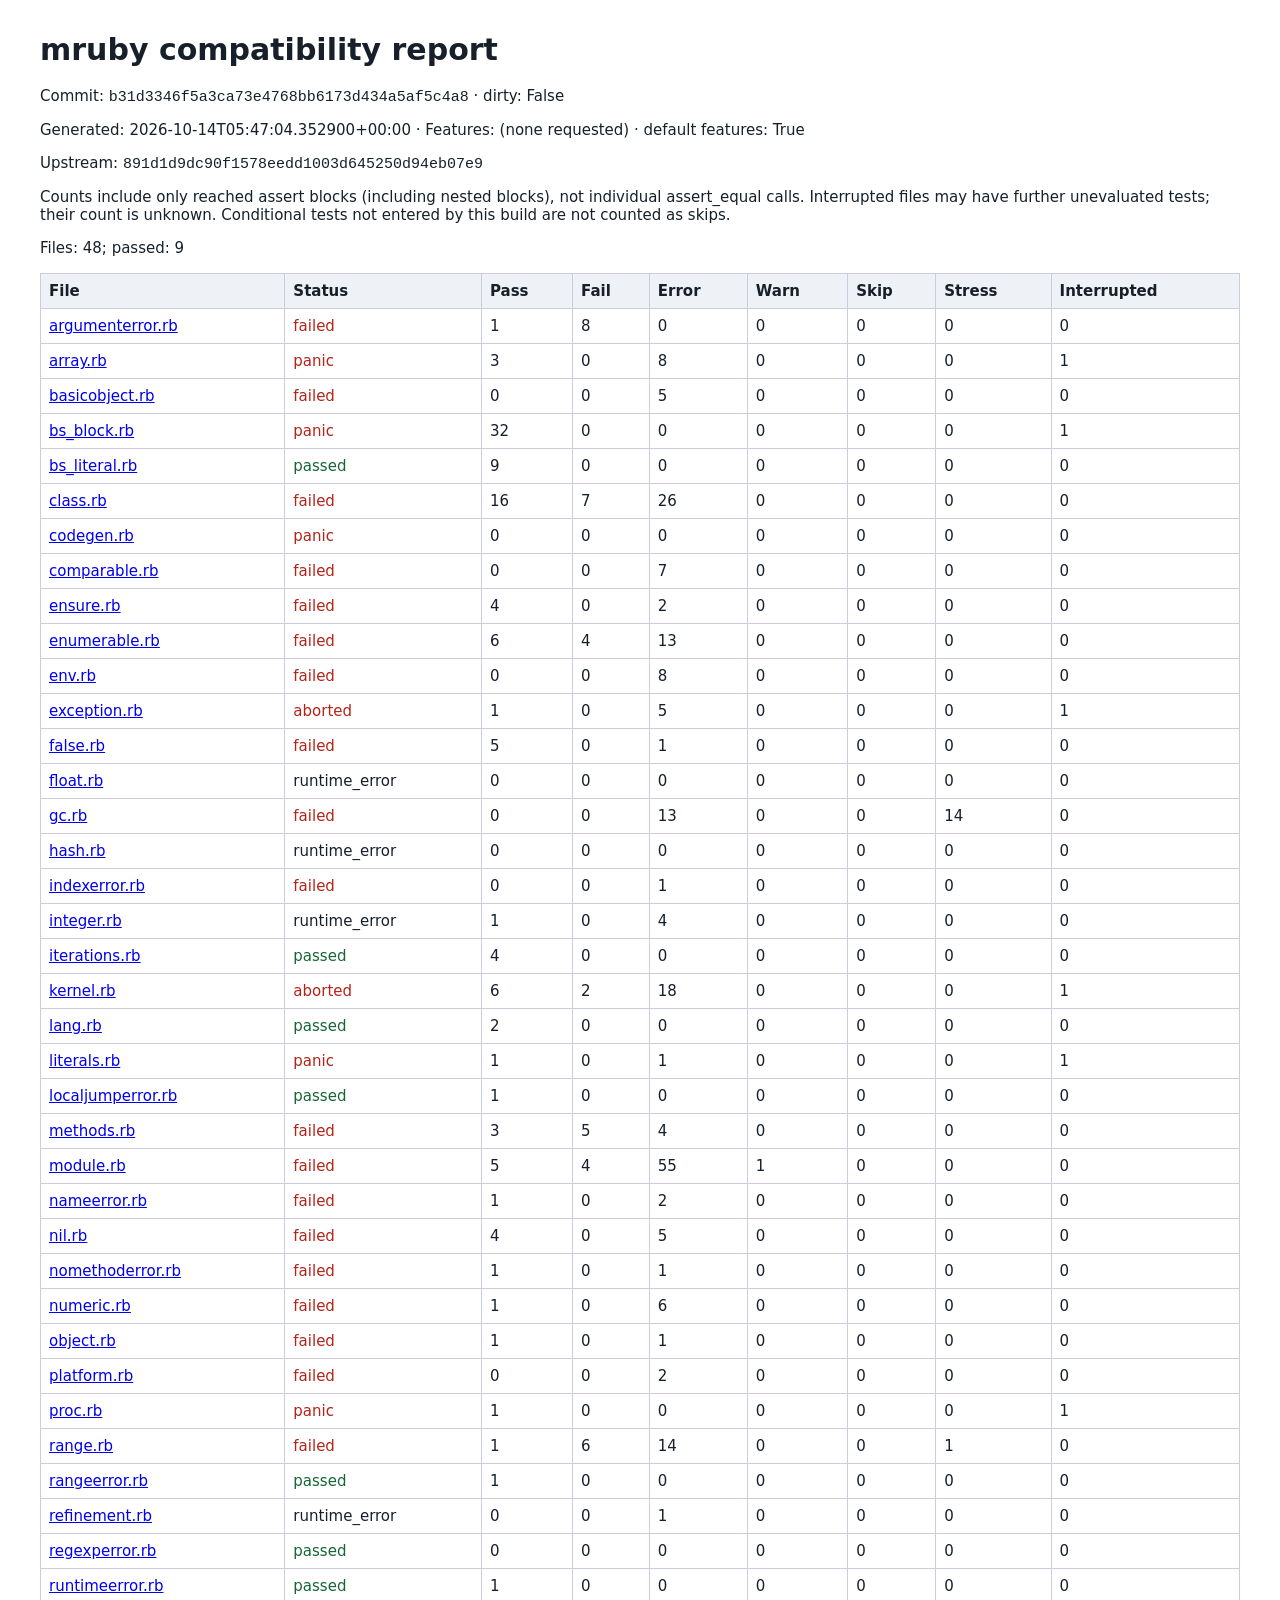
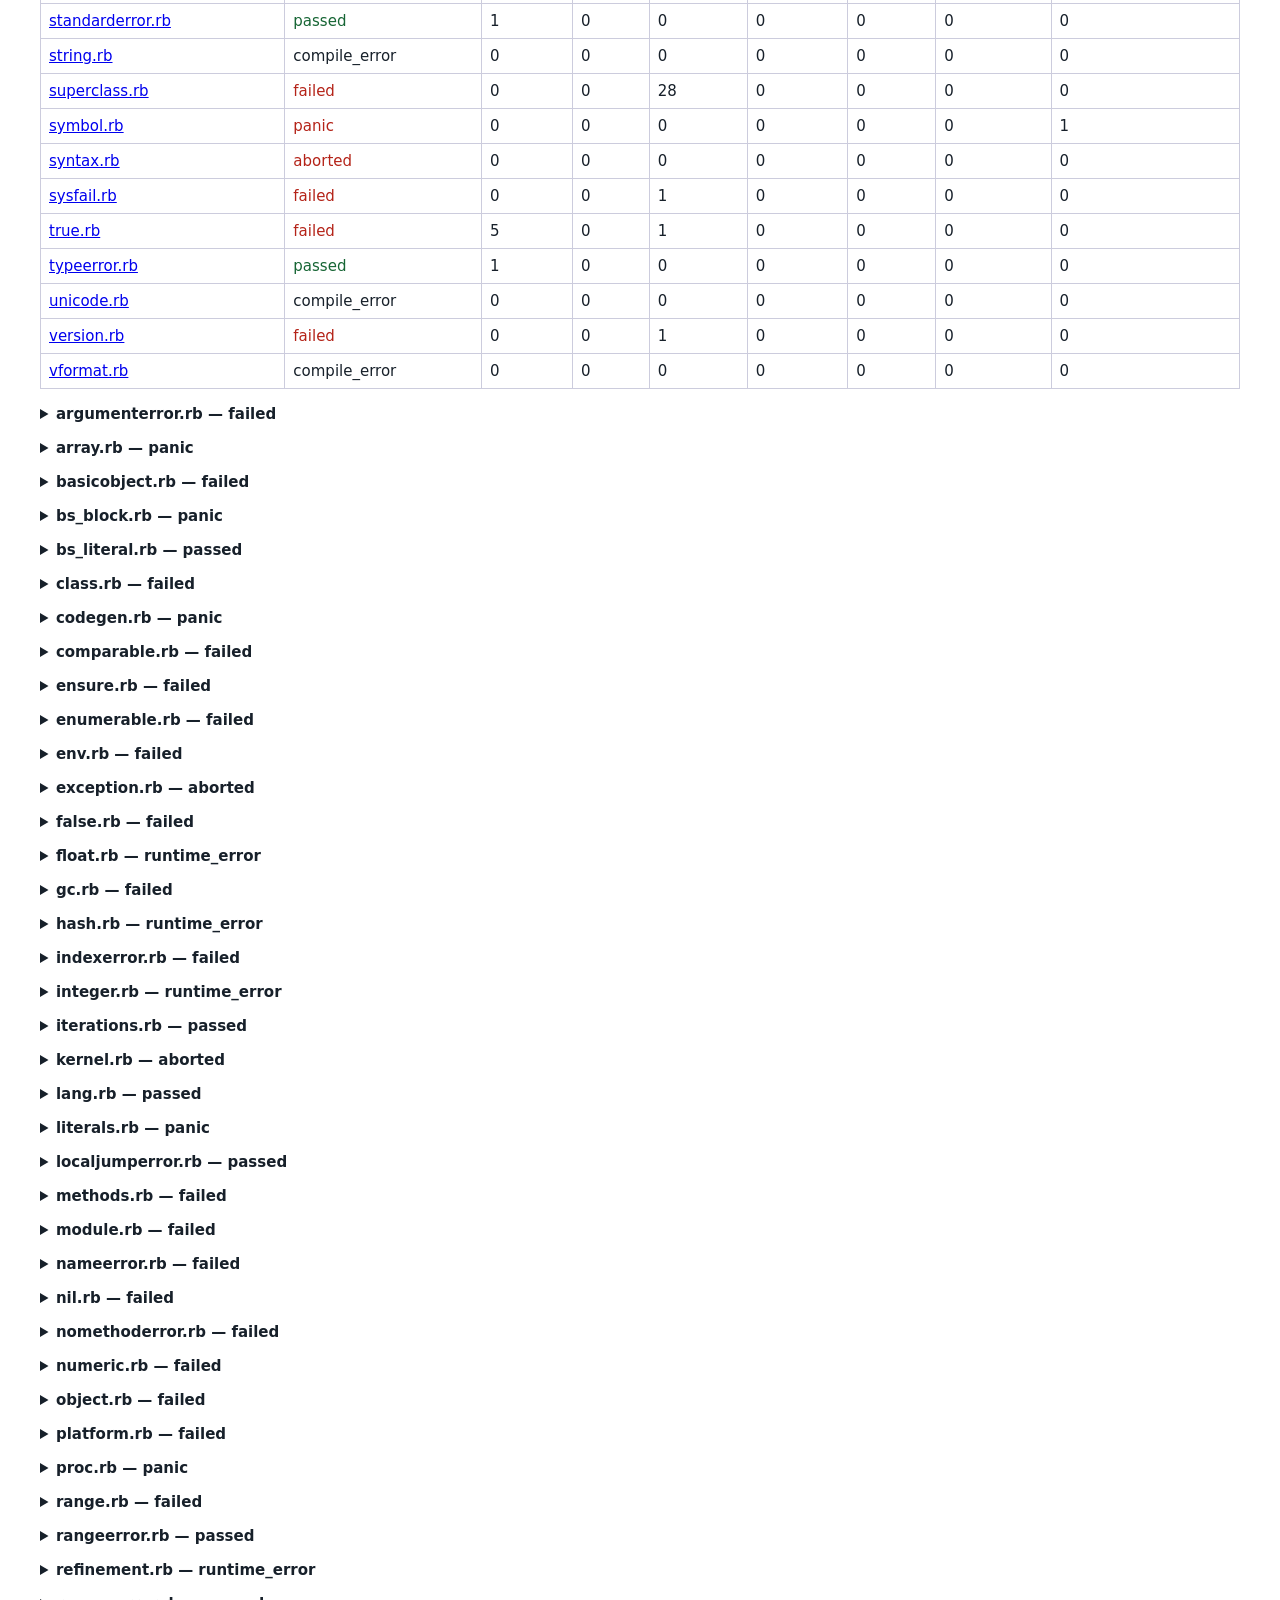
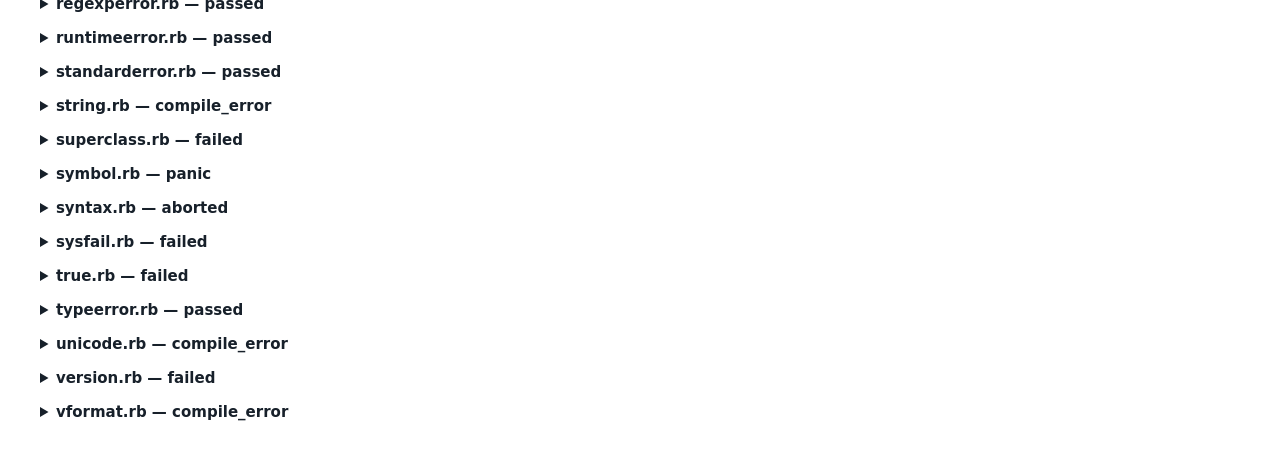
==== docs/mruby-spec/index.html @ d15d9338 "Update mruby spec report Report source: b31d3346f5a3ca73e4768bb6173d434a5af5c4a8  Co-authored-by: Co" ====
<!doctype html><html lang="en"><meta charset="utf-8">
<meta name="viewport" content="width=device-width,initial-scale=1">
<title>mruby compatibility report</title><style>
body{font:15px system-ui;margin:2rem auto;padding:0 1rem;max-width:1200px;color:#17202a}
table{border-collapse:collapse;width:100%;margin:1rem 0}th,td{padding:.5rem;border:1px solid #ccd;text-align:left;vertical-align:top}
th{background:#eef2f6}.pass,.passed{color:#166534}.fail,.failed,.error,.panic,.aborted,.timeout,.interrupted{color:#b42318}
details{margin:1rem 0}summary{cursor:pointer;font-weight:bold}.detail{white-space:pre-wrap;overflow-wrap:anywhere}
</style><body><h1>mruby compatibility report</h1>
<p>Commit: <code>b31d3346f5a3ca73e4768bb6173d434a5af5c4a8</code> · dirty: False</p>
<p>Generated: 2026-10-14T05:47:04.352900+00:00 · Features: (none requested) · default features: True</p>
<p>Upstream: <code>891d1d9dc90f1578eedd1003d645250d94eb07e9</code></p>
<p>Counts include only reached assert blocks (including nested blocks), not individual assert_equal calls. Interrupted files may have further unevaluated tests; their count is unknown. Conditional tests not entered by this build are not counted as skips.</p>
<p>Files: 48; passed: 9</p>
<table><thead><tr><th>File</th><th>Status</th><th>Pass</th><th>Fail</th><th>Error</th><th>Warn</th><th>Skip</th><th>Stress</th><th>Interrupted</th></tr></thead><tbody>
<tr><td><a href="#argumenterror">argumenterror.rb</a></td><td class="failed">failed</td><td>1</td><td>8</td><td>0</td><td>0</td><td>0</td><td>0</td><td>0</td></tr>
<tr><td><a href="#array">array.rb</a></td><td class="panic">panic</td><td>3</td><td>0</td><td>8</td><td>0</td><td>0</td><td>0</td><td>1</td></tr>
<tr><td><a href="#basicobject">basicobject.rb</a></td><td class="failed">failed</td><td>0</td><td>0</td><td>5</td><td>0</td><td>0</td><td>0</td><td>0</td></tr>
<tr><td><a href="#bs_block">bs_block.rb</a></td><td class="panic">panic</td><td>32</td><td>0</td><td>0</td><td>0</td><td>0</td><td>0</td><td>1</td></tr>
<tr><td><a href="#bs_literal">bs_literal.rb</a></td><td class="passed">passed</td><td>9</td><td>0</td><td>0</td><td>0</td><td>0</td><td>0</td><td>0</td></tr>
<tr><td><a href="#class">class.rb</a></td><td class="failed">failed</td><td>16</td><td>7</td><td>26</td><td>0</td><td>0</td><td>0</td><td>0</td></tr>
<tr><td><a href="#codegen">codegen.rb</a></td><td class="panic">panic</td><td>0</td><td>0</td><td>0</td><td>0</td><td>0</td><td>0</td><td>0</td></tr>
<tr><td><a href="#comparable">comparable.rb</a></td><td class="failed">failed</td><td>0</td><td>0</td><td>7</td><td>0</td><td>0</td><td>0</td><td>0</td></tr>
<tr><td><a href="#ensure">ensure.rb</a></td><td class="failed">failed</td><td>4</td><td>0</td><td>2</td><td>0</td><td>0</td><td>0</td><td>0</td></tr>
<tr><td><a href="#enumerable">enumerable.rb</a></td><td class="failed">failed</td><td>6</td><td>4</td><td>13</td><td>0</td><td>0</td><td>0</td><td>0</td></tr>
<tr><td><a href="#env">env.rb</a></td><td class="failed">failed</td><td>0</td><td>0</td><td>8</td><td>0</td><td>0</td><td>0</td><td>0</td></tr>
<tr><td><a href="#exception">exception.rb</a></td><td class="aborted">aborted</td><td>1</td><td>0</td><td>5</td><td>0</td><td>0</td><td>0</td><td>1</td></tr>
<tr><td><a href="#false">false.rb</a></td><td class="failed">failed</td><td>5</td><td>0</td><td>1</td><td>0</td><td>0</td><td>0</td><td>0</td></tr>
<tr><td><a href="#float">float.rb</a></td><td class="runtime_error">runtime_error</td><td>0</td><td>0</td><td>0</td><td>0</td><td>0</td><td>0</td><td>0</td></tr>
<tr><td><a href="#gc">gc.rb</a></td><td class="failed">failed</td><td>0</td><td>0</td><td>13</td><td>0</td><td>0</td><td>14</td><td>0</td></tr>
<tr><td><a href="#hash">hash.rb</a></td><td class="runtime_error">runtime_error</td><td>0</td><td>0</td><td>0</td><td>0</td><td>0</td><td>0</td><td>0</td></tr>
<tr><td><a href="#indexerror">indexerror.rb</a></td><td class="failed">failed</td><td>0</td><td>0</td><td>1</td><td>0</td><td>0</td><td>0</td><td>0</td></tr>
<tr><td><a href="#integer">integer.rb</a></td><td class="runtime_error">runtime_error</td><td>1</td><td>0</td><td>4</td><td>0</td><td>0</td><td>0</td><td>0</td></tr>
<tr><td><a href="#iterations">iterations.rb</a></td><td class="passed">passed</td><td>4</td><td>0</td><td>0</td><td>0</td><td>0</td><td>0</td><td>0</td></tr>
<tr><td><a href="#kernel">kernel.rb</a></td><td class="aborted">aborted</td><td>6</td><td>2</td><td>18</td><td>0</td><td>0</td><td>0</td><td>1</td></tr>
<tr><td><a href="#lang">lang.rb</a></td><td class="passed">passed</td><td>2</td><td>0</td><td>0</td><td>0</td><td>0</td><td>0</td><td>0</td></tr>
<tr><td><a href="#literals">literals.rb</a></td><td class="panic">panic</td><td>1</td><td>0</td><td>1</td><td>0</td><td>0</td><td>0</td><td>1</td></tr>
<tr><td><a href="#localjumperror">localjumperror.rb</a></td><td class="passed">passed</td><td>1</td><td>0</td><td>0</td><td>0</td><td>0</td><td>0</td><td>0</td></tr>
<tr><td><a href="#methods">methods.rb</a></td><td class="failed">failed</td><td>3</td><td>5</td><td>4</td><td>0</td><td>0</td><td>0</td><td>0</td></tr>
<tr><td><a href="#module">module.rb</a></td><td class="failed">failed</td><td>5</td><td>4</td><td>55</td><td>1</td><td>0</td><td>0</td><td>0</td></tr>
<tr><td><a href="#nameerror">nameerror.rb</a></td><td class="failed">failed</td><td>1</td><td>0</td><td>2</td><td>0</td><td>0</td><td>0</td><td>0</td></tr>
<tr><td><a href="#nil">nil.rb</a></td><td class="failed">failed</td><td>4</td><td>0</td><td>5</td><td>0</td><td>0</td><td>0</td><td>0</td></tr>
<tr><td><a href="#nomethoderror">nomethoderror.rb</a></td><td class="failed">failed</td><td>1</td><td>0</td><td>1</td><td>0</td><td>0</td><td>0</td><td>0</td></tr>
<tr><td><a href="#numeric">numeric.rb</a></td><td class="failed">failed</td><td>1</td><td>0</td><td>6</td><td>0</td><td>0</td><td>0</td><td>0</td></tr>
<tr><td><a href="#object">object.rb</a></td><td class="failed">failed</td><td>1</td><td>0</td><td>1</td><td>0</td><td>0</td><td>0</td><td>0</td></tr>
<tr><td><a href="#platform">platform.rb</a></td><td class="failed">failed</td><td>0</td><td>0</td><td>2</td><td>0</td><td>0</td><td>0</td><td>0</td></tr>
<tr><td><a href="#proc">proc.rb</a></td><td class="panic">panic</td><td>1</td><td>0</td><td>0</td><td>0</td><td>0</td><td>0</td><td>1</td></tr>
<tr><td><a href="#range">range.rb</a></td><td class="failed">failed</td><td>1</td><td>6</td><td>14</td><td>0</td><td>0</td><td>1</td><td>0</td></tr>
<tr><td><a href="#rangeerror">rangeerror.rb</a></td><td class="passed">passed</td><td>1</td><td>0</td><td>0</td><td>0</td><td>0</td><td>0</td><td>0</td></tr>
<tr><td><a href="#refinement">refinement.rb</a></td><td class="runtime_error">runtime_error</td><td>0</td><td>0</td><td>1</td><td>0</td><td>0</td><td>0</td><td>0</td></tr>
<tr><td><a href="#regexperror">regexperror.rb</a></td><td class="passed">passed</td><td>0</td><td>0</td><td>0</td><td>0</td><td>0</td><td>0</td><td>0</td></tr>
<tr><td><a href="#runtimeerror">runtimeerror.rb</a></td><td class="passed">passed</td><td>1</td><td>0</td><td>0</td><td>0</td><td>0</td><td>0</td><td>0</td></tr>
<tr><td><a href="#standarderror">standarderror.rb</a></td><td class="passed">passed</td><td>1</td><td>0</td><td>0</td><td>0</td><td>0</td><td>0</td><td>0</td></tr>
<tr><td><a href="#string">string.rb</a></td><td class="compile_error">compile_error</td><td>0</td><td>0</td><td>0</td><td>0</td><td>0</td><td>0</td><td>0</td></tr>
<tr><td><a href="#superclass">superclass.rb</a></td><td class="failed">failed</td><td>0</td><td>0</td><td>28</td><td>0</td><td>0</td><td>0</td><td>0</td></tr>
<tr><td><a href="#symbol">symbol.rb</a></td><td class="panic">panic</td><td>0</td><td>0</td><td>0</td><td>0</td><td>0</td><td>0</td><td>1</td></tr>
<tr><td><a href="#syntax">syntax.rb</a></td><td class="aborted">aborted</td><td>0</td><td>0</td><td>0</td><td>0</td><td>0</td><td>0</td><td>0</td></tr>
<tr><td><a href="#sysfail">sysfail.rb</a></td><td class="failed">failed</td><td>0</td><td>0</td><td>1</td><td>0</td><td>0</td><td>0</td><td>0</td></tr>
<tr><td><a href="#true">true.rb</a></td><td class="failed">failed</td><td>5</td><td>0</td><td>1</td><td>0</td><td>0</td><td>0</td><td>0</td></tr>
<tr><td><a href="#typeerror">typeerror.rb</a></td><td class="passed">passed</td><td>1</td><td>0</td><td>0</td><td>0</td><td>0</td><td>0</td><td>0</td></tr>
<tr><td><a href="#unicode">unicode.rb</a></td><td class="compile_error">compile_error</td><td>0</td><td>0</td><td>0</td><td>0</td><td>0</td><td>0</td><td>0</td></tr>
<tr><td><a href="#version">version.rb</a></td><td class="failed">failed</td><td>0</td><td>0</td><td>1</td><td>0</td><td>0</td><td>0</td><td>0</td></tr>
<tr><td><a href="#vformat">vformat.rb</a></td><td class="compile_error">compile_error</td><td>0</td><td>0</td><td>0</td><td>0</td><td>0</td><td>0</td><td>0</td></tr>
</tbody></table>
<details id="argumenterror"><summary>argumenterror.rb — failed</summary>
<p>Elapsed: 0.01s · <a href="https://github.com/mrubyedge/mrubyedge/blob/b31d3346f5a3ca73e4768bb6173d434a5af5c4a8/mrubyedge/tests/mruby_spec/upstream/t/argumenterror.rb">source</a> · <a href="logs/argumenterror.rb.log">log</a> · <a href="logs/argumenterror.rb.jsonl">events</a></p>
<table><thead><tr><th>ID</th><th>Parent</th><th>Assert</th><th>Result</th><th>Details</th></tr></thead><tbody>
<tr><td>1</td><td></td><td>ArgumentError</td><td class="pass">pass</td><td class="detail"></td></tr>
<tr><td>2</td><td></td><td>&#x27;wrong number of arguments&#x27; from mrb_get_args</td><td class="fail">fail</td><td class="detail"></td></tr>
<tr><td>3</td><td>2</td><td>wrong number of arguments</td><td class="fail">fail</td><td class="detail">assertion failed</td></tr>
<tr><td>4</td><td>2</td><td>wrong number of arguments</td><td class="fail">fail</td><td class="detail">assertion failed</td></tr>
<tr><td>5</td><td>2</td><td>wrong number of arguments</td><td class="fail">fail</td><td class="detail">assertion failed</td></tr>
<tr><td>6</td><td>2</td><td>wrong number of arguments</td><td class="fail">fail</td><td class="detail">assertion failed</td></tr>
<tr><td>7</td><td>2</td><td>wrong number of arguments</td><td class="fail">fail</td><td class="detail">assertion failed</td></tr>
<tr><td>8</td><td>2</td><td>wrong number of arguments</td><td class="fail">fail</td><td class="detail">assertion failed</td></tr>
<tr><td>9</td><td></td><td>Call to MRB_ARGS_NONE method</td><td class="fail">fail</td><td class="detail">expected exception, but nothing was raised
expected exception, but nothing was raised</td></tr>
</tbody></table></details>
<details id="array"><summary>array.rb — panic</summary>
<p>Elapsed: 0.02s · <a href="https://github.com/mrubyedge/mrubyedge/blob/b31d3346f5a3ca73e4768bb6173d434a5af5c4a8/mrubyedge/tests/mruby_spec/upstream/t/array.rb">source</a> · <a href="logs/array.rb.log">log</a> · <a href="logs/array.rb.jsonl">events</a></p>
<p><strong>Execution stopped before completion. Remaining tests are unevaluated.</strong></p>
<table><thead><tr><th>ID</th><th>Parent</th><th>Assert</th><th>Result</th><th>Details</th></tr></thead><tbody>
<tr><td>1</td><td></td><td>Array</td><td class="pass">pass</td><td class="detail"></td></tr>
<tr><td>2</td><td></td><td>Array included modules</td><td class="error">error</td><td class="detail">Method not found: undefined method `include?` for Class</td></tr>
<tr><td>3</td><td></td><td>Array.[]</td><td class="error">error</td><td class="detail">Method not found: undefined method `[]` for Class</td></tr>
<tr><td>4</td><td></td><td>SubArray.[]</td><td class="error">error</td><td class="detail">Method not found: undefined method `[]` for Class</td></tr>
<tr><td>5</td><td></td><td>Array#+</td><td class="pass">pass</td><td class="detail"></td></tr>
<tr><td>6</td><td></td><td>Array#*</td><td class="error">error</td><td class="detail">assertion failed
Method not found: undefined method `*` for Array</td></tr>
<tr><td>7</td><td></td><td>Array#&lt;&lt;</td><td class="pass">pass</td><td class="detail"></td></tr>
<tr><td>8</td><td></td><td>Array#[]</td><td class="error">error</td><td class="detail">expected exception, but nothing was raised
expected [&quot;b&quot;, &quot;c&quot;], actual &quot;b&quot;
Type mismatch</td></tr>
<tr><td>9</td><td></td><td>Array#[] with a Float index that stands for no Integer</td><td class="error">error</td><td class="detail">Method not found: undefined method `const_defined?` for Class</td></tr>
<tr><td>10</td><td></td><td>Array#[] redefined on Array itself reaches the redefinition</td><td class="error">error</td><td class="detail">Method not found: undefined method `class_eval` for Class</td></tr>
<tr><td>11</td><td></td><td>Array#[]= redefined on Array itself reaches the redefinition</td><td class="error">error</td><td class="detail">Method not found: undefined method `class_eval` for Class</td></tr>
<tr><td>12</td><td></td><td>Array#[]=</td><td class="interrupted">interrupted</td><td class="detail"></td></tr>
</tbody></table></details>
<details id="basicobject"><summary>basicobject.rb — failed</summary>
<p>Elapsed: 0.01s · <a href="https://github.com/mrubyedge/mrubyedge/blob/b31d3346f5a3ca73e4768bb6173d434a5af5c4a8/mrubyedge/tests/mruby_spec/upstream/t/basicobject.rb">source</a> · <a href="logs/basicobject.rb.log">log</a> · <a href="logs/basicobject.rb.jsonl">events</a></p>
<table><thead><tr><th>ID</th><th>Parent</th><th>Assert</th><th>Result</th><th>Details</th></tr></thead><tbody>
<tr><td>1</td><td></td><td>BasicObject</td><td class="error">error</td><td class="detail">Cannot found name: BasicObject</td></tr>
<tr><td>2</td><td></td><td>BasicObject superclass</td><td class="error">error</td><td class="detail">Cannot found name: BasicObject</td></tr>
<tr><td>3</td><td></td><td>BasicObject reopened at the top level is the class Object inherits from</td><td class="error">error</td><td class="detail">Method not found: undefined method `undef_method` for Class</td></tr>
<tr><td>4</td><td></td><td>BasicObject#== defined by a class is asked about the receiver itself</td><td class="error">error</td><td class="detail">Class#new must be called from class</td></tr>
<tr><td>5</td><td></td><td>BasicObject#== defined on NilClass, TrueClass or FalseClass</td><td class="error">error</td><td class="detail">Method not found: undefined method `class_eval` for Array</td></tr>
</tbody></table></details>
<details id="bs_block"><summary>bs_block.rb — panic</summary>
<p>Elapsed: 0.02s · <a href="https://github.com/mrubyedge/mrubyedge/blob/b31d3346f5a3ca73e4768bb6173d434a5af5c4a8/mrubyedge/tests/mruby_spec/upstream/t/bs_block.rb">source</a> · <a href="logs/bs_block.rb.log">log</a> · <a href="logs/bs_block.rb.jsonl">events</a></p>
<p><strong>Execution stopped before completion. Remaining tests are unevaluated.</strong></p>
<table><thead><tr><th>ID</th><th>Parent</th><th>Assert</th><th>Result</th><th>Details</th></tr></thead><tbody>
<tr><td>1</td><td></td><td>BS Block 1</td><td class="pass">pass</td><td class="detail"></td></tr>
<tr><td>2</td><td></td><td>BS Block 2</td><td class="pass">pass</td><td class="detail"></td></tr>
<tr><td>3</td><td></td><td>BS Block 3</td><td class="pass">pass</td><td class="detail"></td></tr>
<tr><td>4</td><td></td><td>BS Block 3</td><td class="pass">pass</td><td class="detail"></td></tr>
<tr><td>5</td><td></td><td>BS Block 4</td><td class="pass">pass</td><td class="detail"></td></tr>
<tr><td>6</td><td></td><td>BS Block 5</td><td class="pass">pass</td><td class="detail"></td></tr>
<tr><td>7</td><td></td><td>BS Block 6</td><td class="pass">pass</td><td class="detail"></td></tr>
<tr><td>8</td><td></td><td>BS Block 7</td><td class="pass">pass</td><td class="detail"></td></tr>
<tr><td>9</td><td></td><td>BS Block 8</td><td class="pass">pass</td><td class="detail"></td></tr>
<tr><td>10</td><td></td><td>BS Block 9</td><td class="pass">pass</td><td class="detail"></td></tr>
<tr><td>11</td><td></td><td>BS Block 10</td><td class="pass">pass</td><td class="detail"></td></tr>
<tr><td>12</td><td></td><td>BS Block 11</td><td class="pass">pass</td><td class="detail"></td></tr>
<tr><td>13</td><td></td><td>BS Block 12</td><td class="pass">pass</td><td class="detail"></td></tr>
<tr><td>14</td><td></td><td>BS Block 13</td><td class="pass">pass</td><td class="detail"></td></tr>
<tr><td>15</td><td></td><td>BS Block 14</td><td class="pass">pass</td><td class="detail"></td></tr>
<tr><td>16</td><td></td><td>BS Block 15</td><td class="pass">pass</td><td class="detail"></td></tr>
<tr><td>17</td><td></td><td>BS Block 16</td><td class="pass">pass</td><td class="detail"></td></tr>
<tr><td>18</td><td></td><td>BS Block 17</td><td class="pass">pass</td><td class="detail"></td></tr>
<tr><td>19</td><td></td><td>BS Block 18</td><td class="pass">pass</td><td class="detail"></td></tr>
<tr><td>20</td><td></td><td>BS Block 19</td><td class="pass">pass</td><td class="detail"></td></tr>
<tr><td>21</td><td></td><td>BS Block 20</td><td class="pass">pass</td><td class="detail"></td></tr>
<tr><td>22</td><td></td><td>BS Block 21</td><td class="pass">pass</td><td class="detail"></td></tr>
<tr><td>23</td><td></td><td>BS Block 22</td><td class="pass">pass</td><td class="detail"></td></tr>
<tr><td>24</td><td></td><td>BS Block 23</td><td class="pass">pass</td><td class="detail"></td></tr>
<tr><td>25</td><td></td><td>BS Block 24</td><td class="pass">pass</td><td class="detail"></td></tr>
<tr><td>26</td><td></td><td>BS Block 25</td><td class="pass">pass</td><td class="detail"></td></tr>
<tr><td>27</td><td></td><td>BS Block 26</td><td class="pass">pass</td><td class="detail"></td></tr>
<tr><td>28</td><td></td><td>BS Block 27</td><td class="pass">pass</td><td class="detail"></td></tr>
<tr><td>29</td><td></td><td>BS Block 28</td><td class="pass">pass</td><td class="detail"></td></tr>
<tr><td>30</td><td></td><td>BS Block 29</td><td class="pass">pass</td><td class="detail"></td></tr>
<tr><td>31</td><td></td><td>BS Block 30</td><td class="pass">pass</td><td class="detail"></td></tr>
<tr><td>32</td><td></td><td>BS Block [ruby-dev:31147]</td><td class="pass">pass</td><td class="detail"></td></tr>
<tr><td>33</td><td></td><td>BS Block [ruby-dev:31160]</td><td class="interrupted">interrupted</td><td class="detail"></td></tr>
</tbody></table></details>
<details id="bs_literal"><summary>bs_literal.rb — passed</summary>
<p>Elapsed: 0.01s · <a href="https://github.com/mrubyedge/mrubyedge/blob/b31d3346f5a3ca73e4768bb6173d434a5af5c4a8/mrubyedge/tests/mruby_spec/upstream/t/bs_literal.rb">source</a> · <a href="logs/bs_literal.rb.log">log</a> · <a href="logs/bs_literal.rb.jsonl">events</a></p>
<table><thead><tr><th>ID</th><th>Parent</th><th>Assert</th><th>Result</th><th>Details</th></tr></thead><tbody>
<tr><td>1</td><td></td><td>BS Literal 1</td><td class="pass">pass</td><td class="detail"></td></tr>
<tr><td>2</td><td></td><td>BS Literal 2</td><td class="pass">pass</td><td class="detail"></td></tr>
<tr><td>3</td><td></td><td>BS Literal 3</td><td class="pass">pass</td><td class="detail"></td></tr>
<tr><td>4</td><td></td><td>BS Literal 4</td><td class="pass">pass</td><td class="detail"></td></tr>
<tr><td>5</td><td></td><td>BS Literal 5</td><td class="pass">pass</td><td class="detail"></td></tr>
<tr><td>6</td><td></td><td>BS Literal 6</td><td class="pass">pass</td><td class="detail"></td></tr>
<tr><td>7</td><td></td><td>BS Literal 7</td><td class="pass">pass</td><td class="detail"></td></tr>
<tr><td>8</td><td></td><td>BS Literal 8</td><td class="pass">pass</td><td class="detail"></td></tr>
<tr><td>9</td><td></td><td>BS Literal 9</td><td class="pass">pass</td><td class="detail"></td></tr>
</tbody></table></details>
<details id="class"><summary>class.rb — failed</summary>
<p>Elapsed: 0.02s · <a href="https://github.com/mrubyedge/mrubyedge/blob/b31d3346f5a3ca73e4768bb6173d434a5af5c4a8/mrubyedge/tests/mruby_spec/upstream/t/class.rb">source</a> · <a href="logs/class.rb.log">log</a> · <a href="logs/class.rb.jsonl">events</a></p>
<table><thead><tr><th>ID</th><th>Parent</th><th>Assert</th><th>Result</th><th>Details</th></tr></thead><tbody>
<tr><td>1</td><td></td><td>Class</td><td class="pass">pass</td><td class="detail"></td></tr>
<tr><td>2</td><td></td><td>Class#initialize</td><td class="error">error</td><td class="detail">Class#new must be called from class</td></tr>
<tr><td>3</td><td></td><td>Class#initialize_copy</td><td class="error">error</td><td class="detail">Method not found: undefined method `dup` for TestClass</td></tr>
<tr><td>4</td><td></td><td>Class#new</td><td class="error">error</td><td class="detail">Singleton should raise TypeError expected exception, but nothing was raised
Method not found: undefined method `!` for FalseClass</td></tr>
<tr><td>5</td><td></td><td>Class#superclass</td><td class="error">error</td><td class="detail">Method not found: undefined method `superclass` for Class</td></tr>
<tr><td>6</td><td></td><td>Class 1</td><td class="pass">pass</td><td class="detail"></td></tr>
<tr><td>7</td><td></td><td>Class 2</td><td class="pass">pass</td><td class="detail"></td></tr>
<tr><td>8</td><td></td><td>Class 3</td><td class="pass">pass</td><td class="detail"></td></tr>
<tr><td>9</td><td></td><td>Class 4</td><td class="pass">pass</td><td class="detail"></td></tr>
<tr><td>10</td><td></td><td>Class 5</td><td class="pass">pass</td><td class="detail"></td></tr>
<tr><td>11</td><td></td><td>Class 6</td><td class="pass">pass</td><td class="detail"></td></tr>
<tr><td>12</td><td></td><td>Class 7</td><td class="fail">fail</td><td class="detail">expected exception, but nothing was raised</td></tr>
<tr><td>13</td><td></td><td>Class 8</td><td class="fail">fail</td><td class="detail">expected exception, but nothing was raised</td></tr>
<tr><td>14</td><td></td><td>Class 9</td><td class="fail">fail</td><td class="detail">expected exception, but nothing was raised</td></tr>
<tr><td>15</td><td></td><td>Class Module 1</td><td class="pass">pass</td><td class="detail"></td></tr>
<tr><td>16</td><td></td><td>Class Module 2</td><td class="pass">pass</td><td class="detail"></td></tr>
<tr><td>17</td><td></td><td>Class Nested 1</td><td class="error">error</td><td class="detail">Cannot found name: B</td></tr>
<tr><td>18</td><td></td><td>Class Nested 2</td><td class="error">error</td><td class="detail">Cannot found name: B</td></tr>
<tr><td>19</td><td></td><td>Class Nested 3</td><td class="error">error</td><td class="detail">Cannot found name: B</td></tr>
<tr><td>20</td><td></td><td>Class Nested 4</td><td class="error">error</td><td class="detail">Cannot found name: B</td></tr>
<tr><td>21</td><td></td><td>Class Nested 5</td><td class="error">error</td><td class="detail">Cannot found name: B</td></tr>
<tr><td>22</td><td></td><td>Class Nested 6</td><td class="error">error</td><td class="detail">Cannot found name: B</td></tr>
<tr><td>23</td><td></td><td>Class Nested 7</td><td class="error">error</td><td class="detail">Cannot found name: B</td></tr>
<tr><td>24</td><td></td><td>Class Nested 8</td><td class="error">error</td><td class="detail">Cannot found name: B</td></tr>
<tr><td>25</td><td></td><td>Class Colon 1</td><td class="pass">pass</td><td class="detail"></td></tr>
<tr><td>26</td><td></td><td>Class Colon 2</td><td class="pass">pass</td><td class="detail"></td></tr>
<tr><td>27</td><td></td><td>Class Colon 3</td><td class="pass">pass</td><td class="detail"></td></tr>
<tr><td>28</td><td></td><td>Class Dup 1</td><td class="error">error</td><td class="detail">Method not found: undefined method `dup` for Class</td></tr>
<tr><td>29</td><td></td><td>Class Dup 2</td><td class="error">error</td><td class="detail">Method not found: undefined method `dup` for Module</td></tr>
<tr><td>30</td><td></td><td>Class.new</td><td class="error">error</td><td class="detail">Module#inspect must be called from module or class</td></tr>
<tr><td>31</td><td></td><td>class to return the last value</td><td class="pass">pass</td><td class="detail"></td></tr>
<tr><td>32</td><td></td><td>class to return nil if body is empty</td><td class="pass">pass</td><td class="detail"></td></tr>
<tr><td>33</td><td></td><td>raise when superclass is not a class</td><td class="fail">fail</td><td class="detail">should raise TypeError expected exception, but nothing was raised
should raise TypeError expected exception, but nothing was raised
should raise TypeError expected exception, but nothing was raised</td></tr>
<tr><td>34</td><td></td><td>Class#inherited</td><td class="fail">fail</td><td class="detail">expected Bar, actual nil
expected Baz, actual nil</td></tr>
<tr><td>35</td><td></td><td>singleton tests</td><td class="error">error</td><td class="detail">Method not found: undefined method `const_defined?` for Class</td></tr>
<tr><td>36</td><td></td><td>clone Class</td><td class="error">error</td><td class="detail">Method not found: undefined method `clone` for Class</td></tr>
<tr><td>37</td><td></td><td>class definition in singleton class</td><td class="pass">pass</td><td class="detail"></td></tr>
<tr><td>38</td><td></td><td>class variable and class &lt;&lt; self style class method</td><td class="pass">pass</td><td class="detail"></td></tr>
<tr><td>39</td><td></td><td>class variable definition in singleton_class</td><td class="error">error</td><td class="detail">Cannot found name: uninitialized class variable @@class_variable</td></tr>
<tr><td>40</td><td></td><td>class variable in module and class &lt;&lt; self style class method</td><td class="error">error</td><td class="detail">Type mismatch</td></tr>
<tr><td>41</td><td></td><td>child class/module defined in singleton class get parent constant</td><td class="error">error</td><td class="detail">Cannot found name: EXPECT</td></tr>
<tr><td>42</td><td></td><td>overriding class variable with a module (#3235)</td><td class="fail">fail</td><td class="detail">expected 1, actual 2</td></tr>
<tr><td>43</td><td></td><td>class variable for frozen class/module</td><td class="error">error</td><td class="detail">Method not found: undefined method `freeze` for Module</td></tr>
<tr><td>44</td><td></td><td>class with non-class/module outer raises TypeError</td><td class="fail">fail</td><td class="detail">expected exception, but nothing was raised
expected exception, but nothing was raised</td></tr>
<tr><td>45</td><td></td><td>module with extended callback</td><td class="error">error</td><td class="detail">Type mismatch</td></tr>
<tr><td>46</td><td></td><td>inherited hook runs before block body</td><td class="error">error</td><td class="detail">Method not found: undefined method `values` for Class</td></tr>
<tr><td>47</td><td></td><td>inherited hook runs before class body</td><td class="error">error</td><td class="detail">Method not found: undefined method `values` for Class</td></tr>
<tr><td>48</td><td></td><td>a visibility change makes the method table it needs</td><td class="error">error</td><td class="detail">Method not found: undefined method `protected` for Class
Method not found: undefined method `private` for Class
assertion failed
Cannot found name: FrozenError</td></tr>
<tr><td>49</td><td></td><td>a `def` in a method written in a block given a class adds to that class</td><td class="error">error</td><td class="detail">Class#new must be called from class</td></tr>
</tbody></table></details>
<details id="codegen"><summary>codegen.rb — panic</summary>
<p>Elapsed: 0.01s · <a href="https://github.com/mrubyedge/mrubyedge/blob/b31d3346f5a3ca73e4768bb6173d434a5af5c4a8/mrubyedge/tests/mruby_spec/upstream/t/codegen.rb">source</a> · <a href="logs/codegen.rb.log">log</a> · <a href="logs/codegen.rb.jsonl">events</a></p>
<p><strong>Execution stopped before completion. Remaining tests are unevaluated.</strong></p>
<table><thead><tr><th>ID</th><th>Parent</th><th>Assert</th><th>Result</th><th>Details</th></tr></thead><tbody>
</tbody></table></details>
<details id="comparable"><summary>comparable.rb — failed</summary>
<p>Elapsed: 0.01s · <a href="https://github.com/mrubyedge/mrubyedge/blob/b31d3346f5a3ca73e4768bb6173d434a5af5c4a8/mrubyedge/tests/mruby_spec/upstream/t/comparable.rb">source</a> · <a href="logs/comparable.rb.log">log</a> · <a href="logs/comparable.rb.jsonl">events</a></p>
<table><thead><tr><th>ID</th><th>Parent</th><th>Assert</th><th>Result</th><th>Details</th></tr></thead><tbody>
<tr><td>1</td><td></td><td>Comparable#&lt;</td><td class="error">error</td><td class="detail">Cannot found name: Comparable</td></tr>
<tr><td>2</td><td></td><td>Comparable#&lt;=</td><td class="error">error</td><td class="detail">Cannot found name: Comparable</td></tr>
<tr><td>3</td><td></td><td>Comparable#==</td><td class="error">error</td><td class="detail">Cannot found name: Comparable</td></tr>
<tr><td>4</td><td></td><td>Comparable#&gt;</td><td class="error">error</td><td class="detail">Cannot found name: Comparable</td></tr>
<tr><td>5</td><td></td><td>Comparable#&gt;=</td><td class="error">error</td><td class="detail">Cannot found name: Comparable</td></tr>
<tr><td>6</td><td></td><td>Comparable#between?</td><td class="error">error</td><td class="detail">Cannot found name: Comparable</td></tr>
<tr><td>7</td><td></td><td>Comparable#between? - a comparison with no answer</td><td class="error">error</td><td class="detail">Class#new must be called from class</td></tr>
</tbody></table></details>
<details id="ensure"><summary>ensure.rb — failed</summary>
<p>Elapsed: 0.01s · <a href="https://github.com/mrubyedge/mrubyedge/blob/b31d3346f5a3ca73e4768bb6173d434a5af5c4a8/mrubyedge/tests/mruby_spec/upstream/t/ensure.rb">source</a> · <a href="logs/ensure.rb.log">log</a> · <a href="logs/ensure.rb.jsonl">events</a></p>
<table><thead><tr><th>ID</th><th>Parent</th><th>Assert</th><th>Result</th><th>Details</th></tr></thead><tbody>
<tr><td>1</td><td></td><td>ensure - context - yield</td><td class="pass">pass</td><td class="detail"></td></tr>
<tr><td>2</td><td></td><td>ensure - context - yield and break</td><td class="pass">pass</td><td class="detail"></td></tr>
<tr><td>3</td><td></td><td>ensure - context - yield and return</td><td class="pass">pass</td><td class="detail"></td></tr>
<tr><td>4</td><td></td><td>ensure with local ||= preserves return value</td><td class="pass">pass</td><td class="detail"></td></tr>
<tr><td>5</td><td></td><td>ensure with an op-assign of every kind preserves the return value</td><td class="error">error</td><td class="detail">Class#new must be called from class</td></tr>
<tr><td>6</td><td></td><td>begin with an empty ensure keeps its value in a register of its own</td><td class="error">error</td><td class="detail">expected [[1, nil, 2], 1, 2], actual 1
[Internal Error] register 2 is not assigned</td></tr>
</tbody></table></details>
<details id="enumerable"><summary>enumerable.rb — failed</summary>
<p>Elapsed: 0.02s · <a href="https://github.com/mrubyedge/mrubyedge/blob/b31d3346f5a3ca73e4768bb6173d434a5af5c4a8/mrubyedge/tests/mruby_spec/upstream/t/enumerable.rb">source</a> · <a href="logs/enumerable.rb.log">log</a> · <a href="logs/enumerable.rb.jsonl">events</a></p>
<table><thead><tr><th>ID</th><th>Parent</th><th>Assert</th><th>Result</th><th>Details</th></tr></thead><tbody>
<tr><td>1</td><td></td><td>Enumerable</td><td class="pass">pass</td><td class="detail"></td></tr>
<tr><td>2</td><td></td><td>Enumerable#all?</td><td class="error">error</td><td class="detail">Invalid argument: block should be specified</td></tr>
<tr><td>3</td><td></td><td>Enumerable#any?</td><td class="error">error</td><td class="detail">Invalid argument: block should be specified</td></tr>
<tr><td>4</td><td></td><td>Enumerable#collect</td><td class="error">error</td><td class="detail">Method not found: undefined method `collect` for Array</td></tr>
<tr><td>5</td><td></td><td>Enumerable#detect</td><td class="error">error</td><td class="detail">Method not found: undefined method `detect` for Array</td></tr>
<tr><td>6</td><td></td><td>Array#each_with_index</td><td class="pass">pass</td><td class="detail"></td></tr>
<tr><td>7</td><td></td><td>Enumerable#entries</td><td class="error">error</td><td class="detail">Method not found: undefined method `entries` for Array</td></tr>
<tr><td>8</td><td></td><td>Enumerable#find</td><td class="fail">fail</td><td class="detail">expected &quot;a&quot;, actual nil</td></tr>
<tr><td>9</td><td></td><td>Enumerable#find_all</td><td class="error">error</td><td class="detail">Method not found: undefined method `find_all` for Array</td></tr>
<tr><td>10</td><td></td><td>Enumerable#grep</td><td class="error">error</td><td class="detail">Method not found: undefined method `grep` for Array</td></tr>
<tr><td>11</td><td></td><td>Enumerable#include?</td><td class="pass">pass</td><td class="detail"></td></tr>
<tr><td>12</td><td></td><td>Enumerable#include? takes an element for equal to itself</td><td class="error">error</td><td class="detail">Class#new must be called from class</td></tr>
<tr><td>13</td><td></td><td>Enumerable#inject</td><td class="error">error</td><td class="detail">Method not found: undefined method `inject` for Array</td></tr>
<tr><td>14</td><td></td><td>Enumerable#map</td><td class="pass">pass</td><td class="detail"></td></tr>
<tr><td>15</td><td></td><td>Enumerable#max</td><td class="fail">fail</td><td class="detail">expected &quot;aaa&quot;, actual &quot;c&quot;</td></tr>
<tr><td>16</td><td></td><td>Enumerable#min</td><td class="fail">fail</td><td class="detail">expected &quot;c&quot;, actual &quot;aaa&quot;</td></tr>
<tr><td>17</td><td></td><td>Enumerable#member?</td><td class="error">error</td><td class="detail">Method not found: undefined method `member?` for Array</td></tr>
<tr><td>18</td><td></td><td>Enumerable#partition</td><td class="error">error</td><td class="detail">Method not found: undefined method `partition` for Array</td></tr>
<tr><td>19</td><td></td><td>Enumerable#reject</td><td class="error">error</td><td class="detail">Method not found: undefined method `reject` for Array</td></tr>
<tr><td>20</td><td></td><td>Enumerable#select</td><td class="pass">pass</td><td class="detail"></td></tr>
<tr><td>21</td><td></td><td>Enumerable#sort</td><td class="fail">fail</td><td class="detail">expected [7, 6, 4, 3, 2, 1], actual [1, 2, 3, 4, 6, 7]</td></tr>
<tr><td>22</td><td></td><td>Enumerable#to_a</td><td class="pass">pass</td><td class="detail"></td></tr>
<tr><td>23</td><td></td><td>Enumerable#max, #min - a comparison with no answer</td><td class="error">error</td><td class="detail">expected exception, but nothing was raised
expected exception, but nothing was raised
Method not found: undefined method `const_defined?` for Class</td></tr>
</tbody></table></details>
<details id="env"><summary>env.rb — failed</summary>
<p>Elapsed: 0.01s · <a href="https://github.com/mrubyedge/mrubyedge/blob/b31d3346f5a3ca73e4768bb6173d434a5af5c4a8/mrubyedge/tests/mruby_spec/upstream/t/env.rb">source</a> · <a href="logs/env.rb.log">log</a> · <a href="logs/env.rb.jsonl">events</a></p>
<table><thead><tr><th>ID</th><th>Parent</th><th>Assert</th><th>Result</th><th>Details</th></tr></thead><tbody>
<tr><td>1</td><td></td><td>REnv, closed env carries no slot until a scope needs one</td><td class="error">error</td><td class="detail">Method not found: undefined method `__env_svar?` for Object</td></tr>
<tr><td>2</td><td></td><td>REnv, a live write closes with the slot already made</td><td class="error">error</td><td class="detail">Method not found: undefined method `__env_svar_write` for Object</td></tr>
<tr><td>3</td><td></td><td>REnv, C closure env carries no slot</td><td class="error">error</td><td class="detail">Method not found: undefined method `__env_cfunc_proc` for Object</td></tr>
<tr><td>4</td><td></td><td>REnv, reading special variables leaves a slotless env alone</td><td class="error">error</td><td class="detail">Method not found: undefined method `__env_svar_read` for Object</td></tr>
<tr><td>5</td><td></td><td>REnv, the first write grows a slotless env into the slot</td><td class="error">error</td><td class="detail">Method not found: undefined method `__env_len` for Object</td></tr>
<tr><td>6</td><td></td><td>REnv, a grown env is the one scope both its procs see</td><td class="error">error</td><td class="detail">Method not found: undefined method `__env_svar?` for Object</td></tr>
<tr><td>7</td><td></td><td>REnv, the shutdown detach keeps the top-level container</td><td class="error">error</td><td class="detail">Method not found: undefined method `__env_shutdown_svar` for Object</td></tr>
<tr><td>8</td><td></td><td>REnv, MRB_ENV_SET_BIDX() evaluates its index exactly once</td><td class="error">error</td><td class="detail">Method not found: undefined method `__env_set_bidx_eval_count` for Object</td></tr>
</tbody></table></details>
<details id="exception"><summary>exception.rb — aborted</summary>
<p>Elapsed: 0.21s · <a href="https://github.com/mrubyedge/mrubyedge/blob/b31d3346f5a3ca73e4768bb6173d434a5af5c4a8/mrubyedge/tests/mruby_spec/upstream/t/exception.rb">source</a> · <a href="logs/exception.rb.log">log</a> · <a href="logs/exception.rb.jsonl">events</a></p>
<p><strong>Execution stopped before completion. Remaining tests are unevaluated.</strong></p>
<table><thead><tr><th>ID</th><th>Parent</th><th>Assert</th><th>Result</th><th>Details</th></tr></thead><tbody>
<tr><td>1</td><td></td><td>Exception</td><td class="pass">pass</td><td class="detail"></td></tr>
<tr><td>2</td><td></td><td>Exception.exception</td><td class="error">error</td><td class="detail">Method not found: undefined method `exception` for Class</td></tr>
<tr><td>3</td><td></td><td>Exception#exception</td><td class="error">error</td><td class="detail">Method not found: undefined method `exception` for Exception</td></tr>
<tr><td>4</td><td></td><td>Exception#message</td><td class="error">error</td><td class="detail">Method not found: undefined method `exception` for Class</td></tr>
<tr><td>5</td><td></td><td>Exception#to_s</td><td class="error">error</td><td class="detail">Method not found: undefined method `exception` for Class</td></tr>
<tr><td>6</td><td></td><td>Exception.exception</td><td class="error">error</td><td class="detail">Method not found: undefined method `exception` for Class</td></tr>
<tr><td>7</td><td></td><td>NameError</td><td class="interrupted">interrupted</td><td class="detail"></td></tr>
</tbody></table></details>
<details id="false"><summary>false.rb — failed</summary>
<p>Elapsed: 0.01s · <a href="https://github.com/mrubyedge/mrubyedge/blob/b31d3346f5a3ca73e4768bb6173d434a5af5c4a8/mrubyedge/tests/mruby_spec/upstream/t/false.rb">source</a> · <a href="logs/false.rb.log">log</a> · <a href="logs/false.rb.jsonl">events</a></p>
<table><thead><tr><th>ID</th><th>Parent</th><th>Assert</th><th>Result</th><th>Details</th></tr></thead><tbody>
<tr><td>1</td><td></td><td>FalseClass</td><td class="pass">pass</td><td class="detail"></td></tr>
<tr><td>2</td><td></td><td>FalseClass false</td><td class="error">error</td><td class="detail">Method not found: undefined method `method_defined?` for Class</td></tr>
<tr><td>3</td><td></td><td>FalseClass#&amp;</td><td class="pass">pass</td><td class="detail"></td></tr>
<tr><td>4</td><td></td><td>FalseClass#^</td><td class="pass">pass</td><td class="detail"></td></tr>
<tr><td>5</td><td></td><td>FalseClass#to_s</td><td class="pass">pass</td><td class="detail"></td></tr>
<tr><td>6</td><td></td><td>FalseClass#|</td><td class="pass">pass</td><td class="detail"></td></tr>
</tbody></table></details>
<details id="float"><summary>float.rb — runtime_error</summary>
<p>Elapsed: 0.01s · <a href="https://github.com/mrubyedge/mrubyedge/blob/b31d3346f5a3ca73e4768bb6173d434a5af5c4a8/mrubyedge/tests/mruby_spec/upstream/t/float.rb">source</a> · <a href="logs/float.rb.log">log</a> · <a href="logs/float.rb.jsonl">events</a></p>
<p><strong>Execution stopped before completion. Remaining tests are unevaluated.</strong></p>
<table><thead><tr><th>ID</th><th>Parent</th><th>Assert</th><th>Result</th><th>Details</th></tr></thead><tbody>
</tbody></table></details>
<details id="gc"><summary>gc.rb — failed</summary>
<p>Elapsed: 0.02s · <a href="https://github.com/mrubyedge/mrubyedge/blob/b31d3346f5a3ca73e4768bb6173d434a5af5c4a8/mrubyedge/tests/mruby_spec/upstream/t/gc.rb">source</a> · <a href="logs/gc.rb.log">log</a> · <a href="logs/gc.rb.jsonl">events</a></p>
<table><thead><tr><th>ID</th><th>Parent</th><th>Assert</th><th>Result</th><th>Details</th></tr></thead><tbody>
<tr><td>1</td><td></td><td>GC.enable</td><td class="error">error</td><td class="detail">Cannot found name: GC</td></tr>
<tr><td>2</td><td></td><td>GC.disable</td><td class="error">error</td><td class="detail">Cannot found name: GC</td></tr>
<tr><td>3</td><td></td><td>GC heap region smaller than the alignment padding</td><td class="error">error</td><td class="detail">Method not found: undefined method `__gc_add_region_undersized` for Object</td></tr>
<tr><td>4</td><td></td><td>GC.interval_ratio=</td><td class="error">error</td><td class="detail">Cannot found name: GC</td></tr>
<tr><td>5</td><td></td><td>GC.step_ratio=</td><td class="error">error</td><td class="detail">Cannot found name: GC</td></tr>
<tr><td>6</td><td></td><td>GC.step_ratio= / GC.interval_ratio= reject an out-of-int-range value</td><td class="error">error</td><td class="detail">Cannot found name: GC</td></tr>
<tr><td>7</td><td></td><td>GC.step_limit=</td><td class="error">error</td><td class="detail">Cannot found name: GC</td></tr>
<tr><td>8</td><td></td><td>GC.step_limit - GC completes with small limit</td><td class="error">error</td><td class="detail">Cannot found name: GC</td></tr>
<tr><td>9</td><td></td><td>GC.malloc_threshold=</td><td class="error">error</td><td class="detail">Cannot found name: GC</td></tr>
<tr><td>10</td><td></td><td>GC.malloc_threshold - triggers GC on large allocations</td><td class="error">error</td><td class="detail">Cannot found name: GC</td></tr>
<tr><td>11</td><td></td><td>GC.malloc_threshold - byte pressure advances an incremental cycle</td><td class="error">error</td><td class="detail">Cannot found name: GC</td></tr>
<tr><td>12</td><td></td><td>GC.malloc_threshold - does not mark through stale realloc buffers</td><td class="error">error</td><td class="detail">Cannot found name: GC</td></tr>
<tr><td>13</td><td></td><td>GC.generational_mode=</td><td class="error">error</td><td class="detail">Cannot found name: GC</td></tr>
<tr><td>14</td><td></td><td>OP_GETIDX does not retain its result in the GC arena</td><td class="stress">stress</td><td class="detail">stress test disabled</td></tr>
<tr><td>15</td><td></td><td>OP_GETIDX does not retain a Hash default in the GC arena</td><td class="stress">stress</td><td class="detail">stress test disabled</td></tr>
<tr><td>16</td><td></td><td>OP_GETIDX0 does not retain a String result in the GC arena</td><td class="stress">stress</td><td class="detail">stress test disabled</td></tr>
<tr><td>17</td><td></td><td>OP_GETIDX0 does not retain a Hash default in the GC arena</td><td class="stress">stress</td><td class="detail">stress test disabled</td></tr>
<tr><td>18</td><td></td><td>OP_SETIDX does not retain a duplicated Hash key in the GC arena</td><td class="stress">stress</td><td class="detail">stress test disabled</td></tr>
<tr><td>19</td><td></td><td>OP_ENTER keeps the block alive while it lays out a short argument list</td><td class="stress">stress</td><td class="detail">stress test disabled</td></tr>
<tr><td>20</td><td></td><td>OP_ADD does not retain an overflowed Integer in the GC arena</td><td class="stress">stress</td><td class="detail">stress test disabled</td></tr>
<tr><td>21</td><td></td><td>OP_ADD does not retain a boxed Integer in the GC arena</td><td class="stress">stress</td><td class="detail">stress test disabled</td></tr>
<tr><td>22</td><td></td><td>OP_DIV does not retain a boxed Integer in the GC arena</td><td class="stress">stress</td><td class="detail">stress test disabled</td></tr>
<tr><td>23</td><td></td><td>OP_LOADI32 does not retain a boxed Integer in the GC arena</td><td class="stress">stress</td><td class="detail">stress test disabled</td></tr>
<tr><td>24</td><td></td><td>OP_MATH does not retain a boxed Float in the GC arena</td><td class="stress">stress</td><td class="detail">stress test disabled</td></tr>
<tr><td>25</td><td></td><td>OP_DIV does not retain a boxed Float in the GC arena</td><td class="stress">stress</td><td class="detail">stress test disabled</td></tr>
<tr><td>26</td><td></td><td>OP_ADDI does not retain a boxed Float in the GC arena</td><td class="stress">stress</td><td class="detail">stress test disabled</td></tr>
<tr><td>27</td><td></td><td>OP_LOADL does not retain a boxed Float in the GC arena</td><td class="stress">stress</td><td class="detail">stress test disabled</td></tr>
</tbody></table></details>
<details id="hash"><summary>hash.rb — runtime_error</summary>
<p>Elapsed: 0.02s · <a href="https://github.com/mrubyedge/mrubyedge/blob/b31d3346f5a3ca73e4768bb6173d434a5af5c4a8/mrubyedge/tests/mruby_spec/upstream/t/hash.rb">source</a> · <a href="logs/hash.rb.log">log</a> · <a href="logs/hash.rb.jsonl">events</a></p>
<p><strong>Execution stopped before completion. Remaining tests are unevaluated.</strong></p>
<table><thead><tr><th>ID</th><th>Parent</th><th>Assert</th><th>Result</th><th>Details</th></tr></thead><tbody>
</tbody></table></details>
<details id="indexerror"><summary>indexerror.rb — failed</summary>
<p>Elapsed: 0.01s · <a href="https://github.com/mrubyedge/mrubyedge/blob/b31d3346f5a3ca73e4768bb6173d434a5af5c4a8/mrubyedge/tests/mruby_spec/upstream/t/indexerror.rb">source</a> · <a href="logs/indexerror.rb.log">log</a> · <a href="logs/indexerror.rb.jsonl">events</a></p>
<table><thead><tr><th>ID</th><th>Parent</th><th>Assert</th><th>Result</th><th>Details</th></tr></thead><tbody>
<tr><td>1</td><td></td><td>IndexError</td><td class="error">error</td><td class="detail">Cannot found name: IndexError</td></tr>
</tbody></table></details>
<details id="integer"><summary>integer.rb — runtime_error</summary>
<p>Elapsed: 0.01s · <a href="https://github.com/mrubyedge/mrubyedge/blob/b31d3346f5a3ca73e4768bb6173d434a5af5c4a8/mrubyedge/tests/mruby_spec/upstream/t/integer.rb">source</a> · <a href="logs/integer.rb.log">log</a> · <a href="logs/integer.rb.jsonl">events</a></p>
<p><strong>Execution stopped before completion. Remaining tests are unevaluated.</strong></p>
<table><thead><tr><th>ID</th><th>Parent</th><th>Assert</th><th>Result</th><th>Details</th></tr></thead><tbody>
<tr><td>1</td><td></td><td>Integer</td><td class="pass">pass</td><td class="detail"></td></tr>
<tr><td>2</td><td></td><td>Integer#+</td><td class="error">error</td><td class="detail">Method not found: undefined method `const_defined?` for Class</td></tr>
<tr><td>3</td><td></td><td>Integer#-</td><td class="error">error</td><td class="detail">Method not found: undefined method `const_defined?` for Class</td></tr>
<tr><td>4</td><td></td><td>Integer#*</td><td class="error">error</td><td class="detail">Method not found: undefined method `const_defined?` for Class</td></tr>
<tr><td>5</td><td></td><td>Integer#/</td><td class="error">error</td><td class="detail">expected -1, actual 0
expected -1, actual 0
Method not found: undefined method `const_defined?` for Class</td></tr>
</tbody></table></details>
<details id="iterations"><summary>iterations.rb — passed</summary>
<p>Elapsed: 0.01s · <a href="https://github.com/mrubyedge/mrubyedge/blob/b31d3346f5a3ca73e4768bb6173d434a5af5c4a8/mrubyedge/tests/mruby_spec/upstream/t/iterations.rb">source</a> · <a href="logs/iterations.rb.log">log</a> · <a href="logs/iterations.rb.jsonl">events</a></p>
<table><thead><tr><th>ID</th><th>Parent</th><th>Assert</th><th>Result</th><th>Details</th></tr></thead><tbody>
<tr><td>1</td><td></td><td>while expression</td><td class="pass">pass</td><td class="detail"></td></tr>
<tr><td>2</td><td></td><td>until expression</td><td class="pass">pass</td><td class="detail"></td></tr>
<tr><td>3</td><td></td><td>break expression</td><td class="pass">pass</td><td class="detail"></td></tr>
<tr><td>4</td><td></td><td>next expression</td><td class="pass">pass</td><td class="detail"></td></tr>
</tbody></table></details>
<details id="kernel"><summary>kernel.rb — aborted</summary>
<p>Elapsed: 0.17s · <a href="https://github.com/mrubyedge/mrubyedge/blob/b31d3346f5a3ca73e4768bb6173d434a5af5c4a8/mrubyedge/tests/mruby_spec/upstream/t/kernel.rb">source</a> · <a href="logs/kernel.rb.log">log</a> · <a href="logs/kernel.rb.jsonl">events</a></p>
<p><strong>Execution stopped before completion. Remaining tests are unevaluated.</strong></p>
<table><thead><tr><th>ID</th><th>Parent</th><th>Assert</th><th>Result</th><th>Details</th></tr></thead><tbody>
<tr><td>1</td><td></td><td>Kernel</td><td class="error">error</td><td class="detail">Cannot found name: Kernel</td></tr>
<tr><td>2</td><td></td><td>Kernel.raise</td><td class="fail">fail</td><td class="detail">assertion failed
assertion failed</td></tr>
<tr><td>3</td><td></td><td>Kernel#__id__</td><td class="pass">pass</td><td class="detail"></td></tr>
<tr><td>4</td><td></td><td>Kernel#__send__</td><td class="error">error</td><td class="detail">Method not found: undefined method `__send__` for Object</td></tr>
<tr><td>5</td><td></td><td>Kernel#block_given?</td><td class="error">error</td><td class="detail">Method not found: undefined method `[]` for Proc</td></tr>
<tr><td>6</td><td></td><td>Kernel#class</td><td class="error">error</td><td class="detail">Cannot found name: Kernel</td></tr>
<tr><td>7</td><td></td><td>Kernel#clone</td><td class="error">error</td><td class="detail">Method not found: undefined method `clone` for KernelCloneTest</td></tr>
<tr><td>8</td><td></td><td>Kernel#dup</td><td class="error">error</td><td class="detail">Method not found: undefined method `dup` for KernelDupTest</td></tr>
<tr><td>9</td><td></td><td>Kernel#dup class</td><td class="fail">fail</td><td class="detail">Method not found: undefined method `dup` for Class</td></tr>
<tr><td>10</td><td></td><td>Kernel#extend</td><td class="error">error</td><td class="detail">Cannot found name: FrozenError</td></tr>
<tr><td>11</td><td></td><td>Kernel#extend works on toplevel</td><td class="pass">pass</td><td class="detail"></td></tr>
<tr><td>12</td><td></td><td>Kernel#freeze</td><td class="error">error</td><td class="detail">Method not found: undefined method `freeze` for Object</td></tr>
<tr><td>13</td><td></td><td>Kernel#frozen?</td><td class="error">error</td><td class="detail">Method not found: undefined method `frozen?` for String</td></tr>
<tr><td>14</td><td></td><td>Kernel#hash</td><td class="error">error</td><td class="detail">Method not found: undefined method `hash` for Object</td></tr>
<tr><td>15</td><td></td><td>Kernel#inspect</td><td class="pass">pass</td><td class="detail"></td></tr>
<tr><td>16</td><td></td><td>Kernel#inspect leaves out an ivar Ruby cannot name</td><td class="error">error</td><td class="detail">Method not found: undefined method `__iv_set_hidden` for Object</td></tr>
<tr><td>17</td><td></td><td>Kernel#inspect survives a callback that grows the object mid-walk (GHSA-j6fq-xj4w-877x)</td><td class="error">error</td><td class="detail">Class#new must be called from class</td></tr>
<tr><td>18</td><td></td><td>Kernel#inspect survives a callback that removes an ivar mid-walk (GHSA-j6fq-xj4w-877x)</td><td class="error">error</td><td class="detail">Class#new must be called from class</td></tr>
<tr><td>19</td><td></td><td>Kernel#is_a?</td><td class="error">error</td><td class="detail">Cannot found name: Kernel</td></tr>
<tr><td>20</td><td></td><td>Kernel#iterator?</td><td class="error">error</td><td class="detail">Method not found: undefined method `iterator?` for Object</td></tr>
<tr><td>21</td><td></td><td>Kernel#kind_of?</td><td class="error">error</td><td class="detail">Cannot found name: Kernel</td></tr>
<tr><td>22</td><td></td><td>Kernel#lambda</td><td class="pass">pass</td><td class="detail"></td></tr>
<tr><td>23</td><td></td><td>Kernel#loop</td><td class="pass">pass</td><td class="detail"></td></tr>
<tr><td>24</td><td></td><td>Kernel#method_missing</td><td class="error">error</td><td class="detail">Method not found: no_super_method_named_this for SuperMMTestClass</td></tr>
<tr><td>25</td><td></td><td>Kernel#nil?</td><td class="pass">pass</td><td class="detail"></td></tr>
<tr><td>26</td><td></td><td>Kernel#object_id</td><td class="error">error</td><td class="detail">Cannot found name: Numeric</td></tr>
<tr><td>27</td><td></td><td>Kernel#raise</td><td class="interrupted">interrupted</td><td class="detail"></td></tr>
</tbody></table></details>
<details id="lang"><summary>lang.rb — passed</summary>
<p>Elapsed: 0.01s · <a href="https://github.com/mrubyedge/mrubyedge/blob/b31d3346f5a3ca73e4768bb6173d434a5af5c4a8/mrubyedge/tests/mruby_spec/upstream/t/lang.rb">source</a> · <a href="logs/lang.rb.log">log</a> · <a href="logs/lang.rb.jsonl">events</a></p>
<table><thead><tr><th>ID</th><th>Parent</th><th>Assert</th><th>Result</th><th>Details</th></tr></thead><tbody>
<tr><td>1</td><td></td><td>and</td><td class="pass">pass</td><td class="detail"></td></tr>
<tr><td>2</td><td></td><td>or</td><td class="pass">pass</td><td class="detail"></td></tr>
</tbody></table></details>
<details id="literals"><summary>literals.rb — panic</summary>
<p>Elapsed: 0.01s · <a href="https://github.com/mrubyedge/mrubyedge/blob/b31d3346f5a3ca73e4768bb6173d434a5af5c4a8/mrubyedge/tests/mruby_spec/upstream/t/literals.rb">source</a> · <a href="logs/literals.rb.log">log</a> · <a href="logs/literals.rb.jsonl">events</a></p>
<p><strong>Execution stopped before completion. Remaining tests are unevaluated.</strong></p>
<table><thead><tr><th>ID</th><th>Parent</th><th>Assert</th><th>Result</th><th>Details</th></tr></thead><tbody>
<tr><td>1</td><td></td><td>Literals Numerical</td><td class="pass">pass</td><td class="detail"></td></tr>
<tr><td>2</td><td></td><td>Literals Numerical without Float</td><td class="error">error</td><td class="detail">Method not found: undefined method `const_defined?` for Class</td></tr>
<tr><td>3</td><td></td><td>Literals Numerical wider than mrb_int</td><td class="interrupted">interrupted</td><td class="detail"></td></tr>
</tbody></table></details>
<details id="localjumperror"><summary>localjumperror.rb — passed</summary>
<p>Elapsed: 0.01s · <a href="https://github.com/mrubyedge/mrubyedge/blob/b31d3346f5a3ca73e4768bb6173d434a5af5c4a8/mrubyedge/tests/mruby_spec/upstream/t/localjumperror.rb">source</a> · <a href="logs/localjumperror.rb.log">log</a> · <a href="logs/localjumperror.rb.jsonl">events</a></p>
<table><thead><tr><th>ID</th><th>Parent</th><th>Assert</th><th>Result</th><th>Details</th></tr></thead><tbody>
<tr><td>1</td><td></td><td>LocalJumpError</td><td class="pass">pass</td><td class="detail"></td></tr>
</tbody></table></details>
<details id="methods"><summary>methods.rb — failed</summary>
<p>Elapsed: 0.01s · <a href="https://github.com/mrubyedge/mrubyedge/blob/b31d3346f5a3ca73e4768bb6173d434a5af5c4a8/mrubyedge/tests/mruby_spec/upstream/t/methods.rb">source</a> · <a href="logs/methods.rb.log">log</a> · <a href="logs/methods.rb.jsonl">events</a></p>
<table><thead><tr><th>ID</th><th>Parent</th><th>Assert</th><th>Result</th><th>Details</th></tr></thead><tbody>
<tr><td>1</td><td></td><td>The alias statement</td><td class="pass">pass</td><td class="detail"></td></tr>
<tr><td>2</td><td></td><td>The alias statement (overwrite original)</td><td class="pass">pass</td><td class="detail"></td></tr>
<tr><td>3</td><td></td><td>The alias statement</td><td class="fail">fail</td><td class="detail">assertion failed
assertion failed</td></tr>
<tr><td>4</td><td></td><td>The undef statement</td><td class="pass">pass</td><td class="detail"></td></tr>
<tr><td>5</td><td></td><td>The undef statement (method undefined)</td><td class="fail">fail</td><td class="detail">expected exception, but nothing was raised
expected exception, but nothing was raised</td></tr>
<tr><td>6</td><td></td><td>method_added hook</td><td class="error">error</td><td class="detail">Method not found: undefined method `name` for Class</td></tr>
<tr><td>7</td><td></td><td>singleton_method_added hook</td><td class="fail">fail</td><td class="detail">expected :foo, actual nil
expected :bar, actual nil</td></tr>
<tr><td>8</td><td></td><td>The def statement in a method with a receiver</td><td class="fail">fail</td><td class="detail">expected exception, but nothing was raised
expected exception, but nothing was raised
expected exception, but nothing was raised</td></tr>
<tr><td>9</td><td></td><td>The def statement in a class body written as a block</td><td class="error">error</td><td class="detail">Method not found: undefined method `go` for Class</td></tr>
<tr><td>10</td><td></td><td>The alias statement in a method with a receiver</td><td class="error">error</td><td class="detail">Method not found: original</td></tr>
<tr><td>11</td><td></td><td>The undef statement in a method with a receiver</td><td class="fail">fail</td><td class="detail">expected exception, but nothing was raised</td></tr>
<tr><td>12</td><td></td><td>super in a method with a receiver</td><td class="error">error</td><td class="detail">[Internal Error] no current callinfo</td></tr>
</tbody></table></details>
<details id="module"><summary>module.rb — failed</summary>
<p>Elapsed: 0.03s · <a href="https://github.com/mrubyedge/mrubyedge/blob/b31d3346f5a3ca73e4768bb6173d434a5af5c4a8/mrubyedge/tests/mruby_spec/upstream/t/module.rb">source</a> · <a href="logs/module.rb.log">log</a> · <a href="logs/module.rb.jsonl">events</a></p>
<table><thead><tr><th>ID</th><th>Parent</th><th>Assert</th><th>Result</th><th>Details</th></tr></thead><tbody>
<tr><td>1</td><td></td><td>Module</td><td class="pass">pass</td><td class="detail"></td></tr>
<tr><td>2</td><td></td><td>Module#alias_method</td><td class="error">error</td><td class="detail">Method not found: undefined method `alias_method` for Class</td></tr>
<tr><td>3</td><td></td><td>Module#ancestors</td><td class="pass">pass</td><td class="detail"></td></tr>
<tr><td>4</td><td></td><td>Module#attr NameError</td><td class="fail">fail</td><td class="detail">assertion failed
assertion failed
assertion failed
assertion failed
assertion failed
assertion failed
assertion failed
assertion failed
assertion failed
assertion failed
assertion failed
assertion failed
assertion failed
assertion failed
assertion failed
assertion failed</td></tr>
<tr><td>5</td><td></td><td>Module#attr</td><td class="fail">fail</td><td class="detail">assertion failed
assertion failed</td></tr>
<tr><td>6</td><td></td><td>Module#attr_accessor</td><td class="error">error</td><td class="detail">Class#attr_reader must be called with symbols</td></tr>
<tr><td>7</td><td></td><td>Module#attr_reader</td><td class="error">error</td><td class="detail">Class#attr_reader must be called with symbols</td></tr>
<tr><td>8</td><td></td><td>Module#attr_writer</td><td class="error">error</td><td class="detail">Class#attr_reader must be called with symbols</td></tr>
<tr><td>9</td><td></td><td>Module#attr_* answer the names they define</td><td class="error">error</td><td class="detail">expected [:x, :y], actual nil
expected [:x=], actual nil
expected [:x, :x=, :y, :y=], actual nil
Class#new must be called from class</td></tr>
<tr><td>10</td><td></td><td>Module#attr_* take the visibility of the scope they are called in</td><td class="error">error</td><td class="detail">Class#new must be called from class</td></tr>
<tr><td>11</td><td></td><td>Module#class_eval</td><td class="error">error</td><td class="detail">Method not found: undefined method `class_eval` for Class</td></tr>
<tr><td>12</td><td></td><td>Module#const_defined?</td><td class="error">error</td><td class="detail">Method not found: undefined method `const_defined?` for Module</td></tr>
<tr><td>13</td><td></td><td>Module#const_get</td><td class="error">error</td><td class="detail">Method not found: undefined method `const_get` for Module</td></tr>
<tr><td>14</td><td></td><td>Module#const_set</td><td class="error">error</td><td class="detail">Method not found: undefined method `const_set` for Module</td></tr>
<tr><td>15</td><td></td><td>Module#remove_const</td><td class="error">error</td><td class="detail">Method not found: undefined method `__send__` for Module</td></tr>
<tr><td>16</td><td></td><td>Module#const_missing</td><td class="error">error</td><td class="detail">Method not found: undefined method `const_get` for Module</td></tr>
<tr><td>17</td><td></td><td>Module#include</td><td class="error">error</td><td class="detail">Method not found: undefined method `const_get` for Module</td></tr>
<tr><td>18</td><td></td><td>Module#include?</td><td class="error">error</td><td class="detail">Method not found: undefined method `include?` for Class</td></tr>
<tr><td>19</td><td></td><td>Module#included</td><td class="error">error</td><td class="detail">Method not found: undefined method `const_get` for Module</td></tr>
<tr><td>20</td><td></td><td>Module#initialize</td><td class="error">error</td><td class="detail">Class#new must be called from class</td></tr>
<tr><td>21</td><td></td><td>Module#method_defined?</td><td class="error">error</td><td class="detail">Method not found: undefined method `method_defined?` for Module</td></tr>
<tr><td>22</td><td></td><td>Module#method_defined? reports the methods a listing reports</td><td class="error">error</td><td class="detail">Method not found: undefined method `method_defined?` for Class</td></tr>
<tr><td>23</td><td></td><td>Module#method_defined? with inherit false reports only the module&#x27;s own methods</td><td class="error">error</td><td class="detail">Method not found: undefined method `method_defined?` for Class</td></tr>
<tr><td>24</td><td></td><td>Module#module_eval</td><td class="error">error</td><td class="detail">Method not found: undefined method `module_eval` for Module</td></tr>
<tr><td>25</td><td></td><td>Module#undef_method</td><td class="error">error</td><td class="detail">Method not found: undefined method `class_eval` for Class</td></tr>
<tr><td>26</td><td></td><td>Module#dup</td><td class="error">error</td><td class="detail">Method not found: undefined method `dup` for Module</td></tr>
<tr><td>27</td><td></td><td>Module#define_method</td><td class="error">error</td><td class="detail">Class#new must be called from class</td></tr>
<tr><td>28</td><td></td><td>Module#define_method takes the visibility of the scope it is called in</td><td class="error">error</td><td class="detail">Class#new must be called from class</td></tr>
<tr><td>29</td><td></td><td>a `private` in the body of a `class &lt;&lt; self` reaches the defs below it</td><td class="error">error</td><td class="detail">Method not found: undefined method `call_priv` for Class</td></tr>
<tr><td>30</td><td></td><td>Module#prepend</td><td class="error">error</td><td class="detail">Method not found: undefined method `prepend` for Class</td></tr>
<tr><td>31</td><td></td><td>Module#prepend result</td><td class="error">error</td><td class="detail">Method not found: undefined method `prepend` for Module</td></tr>
<tr><td>32</td><td></td><td>Module#prepend public</td><td class="fail">fail</td><td class="detail">ruby/ruby #8846 Method not found: undefined method `prepend` for Class</td></tr>
<tr><td>33</td><td></td><td>Module#prepend inheritance</td><td class="error">error</td><td class="detail">Module#ancestors must be called on class or module</td></tr>
<tr><td>34</td><td></td><td>Module#prepend + Class#ancestors</td><td class="error">error</td><td class="detail">Module#ancestors must be called on class or module</td></tr>
<tr><td>35</td><td></td><td>Module#prepend + Module#ancestors</td><td class="error">error</td><td class="detail">Module#ancestors must be called on class or module</td></tr>
<tr><td>36</td><td></td><td>cyclic Module#prepend</td><td class="error">error</td><td class="detail">Method not found: undefined method `instance_eval` for Module</td></tr>
<tr><td>37</td><td></td><td>Module#prepend each class</td><td class="error">error</td><td class="detail">Module#ancestors must be called on class or module</td></tr>
<tr><td>38</td><td></td><td>Module#prepend no duplication</td><td class="error">error</td><td class="detail">Module#ancestors must be called on class or module</td></tr>
<tr><td>39</td><td></td><td>Module#prepend in superclass</td><td class="error">error</td><td class="detail">Method not found: undefined method `class_eval` for Class</td></tr>
<tr><td>40</td><td></td><td>Module#prepend to frozen class</td><td class="error">error</td><td class="detail">Cannot found name: FrozenError</td></tr>
<tr><td>41</td><td></td><td>Module#prepend leaves a frozen class frozen</td><td class="error">error</td><td class="detail">Method not found: undefined method `freeze` for Class</td></tr>
<tr><td>42</td><td></td><td>Module#private on a method a prepended module also defines</td><td class="error">error</td><td class="detail">Class#new must be called from class</td></tr>
<tr><td>43</td><td></td><td>Module#to_s</td><td class="error">error</td><td class="detail">Method not found: undefined method `const_set` for Module</td></tr>
<tr><td>44</td><td></td><td>Module#inspect</td><td class="pass">pass</td><td class="detail"></td></tr>
<tr><td>45</td><td></td><td>Issue 1467</td><td class="error">error</td><td class="detail">[Internal Error] no current callinfo</td></tr>
<tr><td>46</td><td></td><td>clone Module</td><td class="error">error</td><td class="detail">Method not found: undefined method `clone` for Module</td></tr>
<tr><td>47</td><td></td><td>method visibility</td><td class="error">error</td><td class="detail">Method not found: undefined method `private` for Class</td></tr>
<tr><td>48</td><td></td><td>protected method with an explicit receiver</td><td class="error">error</td><td class="detail">Method not found: undefined method `protected` for Class</td></tr>
<tr><td>49</td><td></td><td>method_missing is dispatched regardless of its visibility</td><td class="error">error</td><td class="detail">Method not found: undefined method `private` for Class</td></tr>
<tr><td>50</td><td></td><td>method visibility with meta programming</td><td class="error">error</td><td class="detail">Method not found: undefined method `call` for NilClass</td></tr>
<tr><td>51</td><td></td><td>Module#module_function</td><td class="error">error</td><td class="detail">Method not found: undefined method `module_function` for Module</td></tr>
<tr><td>52</td><td></td><td>Module#module_function with no arguments (toggle mode)</td><td class="error">error</td><td class="detail">Method not found: undefined method `foo` for Module</td></tr>
<tr><td>53</td><td></td><td>module with non-class/module outer raises TypeError</td><td class="fail">fail</td><td class="detail">expected exception, but nothing was raised
expected exception, but nothing was raised</td></tr>
<tr><td>54</td><td></td><td>module to return the last value</td><td class="pass">pass</td><td class="detail"></td></tr>
<tr><td>55</td><td></td><td>module to return nil if body is empty</td><td class="pass">pass</td><td class="detail"></td></tr>
<tr><td>56</td><td></td><td>get constant of parent module in singleton class; issue #3568</td><td class="error">error</td><td class="detail">Cannot found name: EXPECTED</td></tr>
<tr><td>57</td><td></td><td>shared empty iv_tbl (include)</td><td class="error">error</td><td class="detail">Type mismatch</td></tr>
<tr><td>58</td><td></td><td>shared empty iv_tbl (prepend)</td><td class="error">error</td><td class="detail">Type mismatch</td></tr>
<tr><td>59</td><td></td><td>constant lookup #6506</td><td class="warn">warn</td><td class="detail">no assertions</td></tr>
<tr><td>60</td><td></td><td>constant lookup: ancestors before the top level</td><td class="error">error</td><td class="detail">Method not found: undefined method `__defined_const?` for Class</td></tr>
<tr><td>61</td><td></td><td>constant lookup: def self.name looks up from the class body</td><td class="error">error</td><td class="detail">expected :base, actual :top
expected :base, actual :top
Method not found: undefined method `__defined_const?` for Class</td></tr>
<tr><td>62</td><td></td><td>Module#module_function - where a def in the body lands</td><td class="error">error</td><td class="detail">Method not found: undefined method `module_function` for Module</td></tr>
<tr><td>63</td><td></td><td>constant lookup: a block given a class to run under keeps its own</td><td class="error">error</td><td class="detail">Method not found: undefined method `class_eval` for Module</td></tr>
<tr><td>64</td><td></td><td>constant definition: a block given a class to run under keeps its own</td><td class="error">error</td><td class="detail">Method not found: undefined method `class_eval` for Module</td></tr>
<tr><td>65</td><td></td><td>constant and class variable lookup: a method written in a block given a class keeps the block&#x27;s scope</td><td class="error">error</td><td class="detail">Class#new must be called from class</td></tr>
</tbody></table></details>
<details id="nameerror"><summary>nameerror.rb — failed</summary>
<p>Elapsed: 0.01s · <a href="https://github.com/mrubyedge/mrubyedge/blob/b31d3346f5a3ca73e4768bb6173d434a5af5c4a8/mrubyedge/tests/mruby_spec/upstream/t/nameerror.rb">source</a> · <a href="logs/nameerror.rb.log">log</a> · <a href="logs/nameerror.rb.jsonl">events</a></p>
<table><thead><tr><th>ID</th><th>Parent</th><th>Assert</th><th>Result</th><th>Details</th></tr></thead><tbody>
<tr><td>1</td><td></td><td>NameError</td><td class="pass">pass</td><td class="detail"></td></tr>
<tr><td>2</td><td></td><td>NameError#name</td><td class="error">error</td><td class="detail">Method not found: bar</td></tr>
<tr><td>3</td><td></td><td>NameError#initialize</td><td class="error">error</td><td class="detail">Exception#message must be called on an Exception</td></tr>
</tbody></table></details>
<details id="nil"><summary>nil.rb — failed</summary>
<p>Elapsed: 0.01s · <a href="https://github.com/mrubyedge/mrubyedge/blob/b31d3346f5a3ca73e4768bb6173d434a5af5c4a8/mrubyedge/tests/mruby_spec/upstream/t/nil.rb">source</a> · <a href="logs/nil.rb.log">log</a> · <a href="logs/nil.rb.jsonl">events</a></p>
<table><thead><tr><th>ID</th><th>Parent</th><th>Assert</th><th>Result</th><th>Details</th></tr></thead><tbody>
<tr><td>1</td><td></td><td>NilClass</td><td class="pass">pass</td><td class="detail"></td></tr>
<tr><td>2</td><td></td><td>NilClass</td><td class="error">error</td><td class="detail">Method not found: undefined method `method_defined?` for Class</td></tr>
<tr><td>3</td><td></td><td>NilClass#&amp;</td><td class="error">error</td><td class="detail">Method not found: undefined method `&amp;` for NilClass</td></tr>
<tr><td>4</td><td></td><td>NilClass#^</td><td class="error">error</td><td class="detail">Method not found: undefined method `^` for NilClass</td></tr>
<tr><td>5</td><td></td><td>NilClass#|</td><td class="error">error</td><td class="detail">Method not found: undefined method `|` for NilClass</td></tr>
<tr><td>6</td><td></td><td>NilClass#nil?</td><td class="pass">pass</td><td class="detail"></td></tr>
<tr><td>7</td><td></td><td>NilClass#to_s</td><td class="pass">pass</td><td class="detail"></td></tr>
<tr><td>8</td><td></td><td>NilClass#=~</td><td class="error">error</td><td class="detail">Method not found: undefined method `=~` for NilClass</td></tr>
<tr><td>9</td><td></td><td>safe navigation</td><td class="pass">pass</td><td class="detail"></td></tr>
</tbody></table></details>
<details id="nomethoderror"><summary>nomethoderror.rb — failed</summary>
<p>Elapsed: 0.01s · <a href="https://github.com/mrubyedge/mrubyedge/blob/b31d3346f5a3ca73e4768bb6173d434a5af5c4a8/mrubyedge/tests/mruby_spec/upstream/t/nomethoderror.rb">source</a> · <a href="logs/nomethoderror.rb.log">log</a> · <a href="logs/nomethoderror.rb.jsonl">events</a></p>
<table><thead><tr><th>ID</th><th>Parent</th><th>Assert</th><th>Result</th><th>Details</th></tr></thead><tbody>
<tr><td>1</td><td></td><td>NoMethodError</td><td class="pass">pass</td><td class="detail"></td></tr>
<tr><td>2</td><td></td><td>NoMethodError#args</td><td class="error">error</td><td class="detail">Method not found: undefined method `args` for NoMethodError</td></tr>
</tbody></table></details>
<details id="numeric"><summary>numeric.rb — failed</summary>
<p>Elapsed: 0.01s · <a href="https://github.com/mrubyedge/mrubyedge/blob/b31d3346f5a3ca73e4768bb6173d434a5af5c4a8/mrubyedge/tests/mruby_spec/upstream/t/numeric.rb">source</a> · <a href="logs/numeric.rb.log">log</a> · <a href="logs/numeric.rb.jsonl">events</a></p>
<table><thead><tr><th>ID</th><th>Parent</th><th>Assert</th><th>Result</th><th>Details</th></tr></thead><tbody>
<tr><td>1</td><td></td><td>Numeric</td><td class="error">error</td><td class="detail">Cannot found name: Numeric</td></tr>
<tr><td>2</td><td></td><td>Numeric#+@</td><td class="pass">pass</td><td class="detail"></td></tr>
<tr><td>3</td><td></td><td>Numeric#-@</td><td class="error">error</td><td class="detail">Method not found: undefined method `const_defined?` for Class</td></tr>
<tr><td>4</td><td></td><td>Numeric#abs</td><td class="error">error</td><td class="detail">Method not found: undefined method `const_defined?` for Class</td></tr>
<tr><td>5</td><td></td><td>Numeric#/</td><td class="error">error</td><td class="detail">Cannot found name: Numeric</td></tr>
<tr><td>6</td><td></td><td>Numeric#**</td><td class="error">error</td><td class="detail">Method not found: undefined method `const_defined?` for Class</td></tr>
<tr><td>7</td><td></td><td>Numeric#step</td><td class="error">error</td><td class="detail">assertion failed
[Internal Error] register 26 is not assigned</td></tr>
</tbody></table></details>
<details id="object"><summary>object.rb — failed</summary>
<p>Elapsed: 0.01s · <a href="https://github.com/mrubyedge/mrubyedge/blob/b31d3346f5a3ca73e4768bb6173d434a5af5c4a8/mrubyedge/tests/mruby_spec/upstream/t/object.rb">source</a> · <a href="logs/object.rb.log">log</a> · <a href="logs/object.rb.jsonl">events</a></p>
<table><thead><tr><th>ID</th><th>Parent</th><th>Assert</th><th>Result</th><th>Details</th></tr></thead><tbody>
<tr><td>1</td><td></td><td>Object</td><td class="pass">pass</td><td class="detail"></td></tr>
<tr><td>2</td><td></td><td>Object superclass</td><td class="error">error</td><td class="detail">Cannot found name: BasicObject</td></tr>
</tbody></table></details>
<details id="platform"><summary>platform.rb — failed</summary>
<p>Elapsed: 0.01s · <a href="https://github.com/mrubyedge/mrubyedge/blob/b31d3346f5a3ca73e4768bb6173d434a5af5c4a8/mrubyedge/tests/mruby_spec/upstream/t/platform.rb">source</a> · <a href="logs/platform.rb.log">log</a> · <a href="logs/platform.rb.jsonl">events</a></p>
<table><thead><tr><th>ID</th><th>Parent</th><th>Assert</th><th>Result</th><th>Details</th></tr></thead><tbody>
<tr><td>1</td><td></td><td>MRUBY_PLATFORM</td><td class="error">error</td><td class="detail">Cannot found name: MRUBY_PLATFORM</td></tr>
<tr><td>2</td><td></td><td>MRUBY_PLATFORM is a cpu-os pair</td><td class="error">error</td><td class="detail">Cannot found name: MRUBY_PLATFORM</td></tr>
</tbody></table></details>
<details id="proc"><summary>proc.rb — panic</summary>
<p>Elapsed: 0.01s · <a href="https://github.com/mrubyedge/mrubyedge/blob/b31d3346f5a3ca73e4768bb6173d434a5af5c4a8/mrubyedge/tests/mruby_spec/upstream/t/proc.rb">source</a> · <a href="logs/proc.rb.log">log</a> · <a href="logs/proc.rb.jsonl">events</a></p>
<p><strong>Execution stopped before completion. Remaining tests are unevaluated.</strong></p>
<table><thead><tr><th>ID</th><th>Parent</th><th>Assert</th><th>Result</th><th>Details</th></tr></thead><tbody>
<tr><td>1</td><td></td><td>Proc</td><td class="pass">pass</td><td class="detail"></td></tr>
<tr><td>2</td><td></td><td>Proc.new</td><td class="interrupted">interrupted</td><td class="detail"></td></tr>
</tbody></table></details>
<details id="range"><summary>range.rb — failed</summary>
<p>Elapsed: 0.02s · <a href="https://github.com/mrubyedge/mrubyedge/blob/b31d3346f5a3ca73e4768bb6173d434a5af5c4a8/mrubyedge/tests/mruby_spec/upstream/t/range.rb">source</a> · <a href="logs/range.rb.log">log</a> · <a href="logs/range.rb.jsonl">events</a></p>
<table><thead><tr><th>ID</th><th>Parent</th><th>Assert</th><th>Result</th><th>Details</th></tr></thead><tbody>
<tr><td>1</td><td></td><td>Range</td><td class="pass">pass</td><td class="detail"></td></tr>
<tr><td>2</td><td></td><td>Range#==</td><td class="error">error</td><td class="detail">Method not found: undefined method `const_defined?` for Class</td></tr>
<tr><td>3</td><td></td><td>Range#===</td><td class="fail">fail</td><td class="detail">assertion failed
assertion failed</td></tr>
<tr><td>4</td><td></td><td>Range#=== with a NaN</td><td class="error">error</td><td class="detail">Method not found: undefined method `const_defined?` for Class</td></tr>
<tr><td>5</td><td></td><td>Range#begin</td><td class="error">error</td><td class="detail">Method not found: undefined method `begin` for Range</td></tr>
<tr><td>6</td><td></td><td>Range#each</td><td class="error">error</td><td class="detail">Range#each must be called on a integer Range with block (for now)</td></tr>
<tr><td>7</td><td></td><td>Range#end</td><td class="error">error</td><td class="detail">Method not found: undefined method `end` for Range</td></tr>
<tr><td>8</td><td></td><td>Range#exclude_end?</td><td class="error">error</td><td class="detail">Method not found: undefined method `exclude_end?` for Range</td></tr>
<tr><td>9</td><td></td><td>Range#first</td><td class="error">error</td><td class="detail">Method not found: undefined method `first` for Range</td></tr>
<tr><td>10</td><td></td><td>Range#include?</td><td class="fail">fail</td><td class="detail">assertion failed
assertion failed
assertion failed
assertion failed
assertion failed</td></tr>
<tr><td>11</td><td></td><td>Range#initialize</td><td class="error">error</td><td class="detail">expected #&lt;Range:0x00007f134001f6f0&gt;, actual #&lt;Range:0x00007f1340060d30&gt;
Method not found: undefined method `exclude_end?` for Range</td></tr>
<tr><td>12</td><td></td><td>Range with a NaN for an end</td><td class="error">error</td><td class="detail">Method not found: undefined method `const_defined?` for Class</td></tr>
<tr><td>13</td><td></td><td>Range#last</td><td class="error">error</td><td class="detail">Method not found: undefined method `last` for Range</td></tr>
<tr><td>14</td><td></td><td>Range#member?</td><td class="error">error</td><td class="detail">Method not found: undefined method `member?` for Range</td></tr>
<tr><td>15</td><td></td><td>Range#to_s</td><td class="fail">fail</td><td class="detail">expected &quot;0..1&quot;, actual &quot;#&lt;Range:0x00007f134001ff90&gt;&quot;
expected &quot;0...1&quot;, actual &quot;#&lt;Range:0x00007f134001ff90&gt;&quot;
expected &quot;a..b&quot;, actual &quot;#&lt;Range:0x00007f134001ff90&gt;&quot;
expected &quot;a...b&quot;, actual &quot;#&lt;Range:0x00007f134001ff90&gt;&quot;
expected &quot;0..&quot;, actual &quot;#&lt;Range:0x00007f134001ff90&gt;&quot;
expected &quot;0...&quot;, actual &quot;#&lt;Range:0x00007f134001ff90&gt;&quot;
expected &quot;a..&quot;, actual &quot;#&lt;Range:0x00007f134001ff90&gt;&quot;
expected &quot;a...&quot;, actual &quot;#&lt;Range:0x00007f134001ff90&gt;&quot;</td></tr>
<tr><td>16</td><td></td><td>Range#inspect</td><td class="fail">fail</td><td class="detail">expected &quot;0..1&quot;, actual &quot;#&lt;Range:0x00007f134001ff90&gt;&quot;
expected &quot;0...1&quot;, actual &quot;#&lt;Range:0x00007f134001ff90&gt;&quot;
expected &quot;&quot;a&quot;..&quot;b&quot;&quot;, actual &quot;#&lt;Range:0x00007f134001ff90&gt;&quot;
expected &quot;&quot;a&quot;...&quot;b&quot;&quot;, actual &quot;#&lt;Range:0x00007f134001ff90&gt;&quot;
expected &quot;0..&quot;, actual &quot;#&lt;Range:0x00007f134001ff90&gt;&quot;
expected &quot;0...&quot;, actual &quot;#&lt;Range:0x00007f134001ff90&gt;&quot;
expected &quot;&quot;a&quot;..&quot;, actual &quot;#&lt;Range:0x00007f134001ff90&gt;&quot;
expected &quot;&quot;a&quot;...&quot;, actual &quot;#&lt;Range:0x00007f134001ff90&gt;&quot;</td></tr>
<tr><td>17</td><td></td><td>Range#eql?</td><td class="error">error</td><td class="detail">Method not found: undefined method `eql?` for Range</td></tr>
<tr><td>18</td><td></td><td>Range#initialize_copy</td><td class="fail">fail</td><td class="detail">assertion failed</td></tr>
<tr><td>19</td><td></td><td>Range#hash</td><td class="error">error</td><td class="detail">Method not found: undefined method `hash` for Range</td></tr>
<tr><td>20</td><td></td><td>Range#dup</td><td class="error">error</td><td class="detail">Method not found: undefined method `dup` for Range</td></tr>
<tr><td>21</td><td></td><td>Range#to_a</td><td class="fail">fail</td><td class="detail">assertion failed</td></tr>
<tr><td>22</td><td></td><td>symbol GC keeps the symbols a Range holds</td><td class="stress">stress</td><td class="detail">stress test disabled</td></tr>
</tbody></table></details>
<details id="rangeerror"><summary>rangeerror.rb — passed</summary>
<p>Elapsed: 0.01s · <a href="https://github.com/mrubyedge/mrubyedge/blob/b31d3346f5a3ca73e4768bb6173d434a5af5c4a8/mrubyedge/tests/mruby_spec/upstream/t/rangeerror.rb">source</a> · <a href="logs/rangeerror.rb.log">log</a> · <a href="logs/rangeerror.rb.jsonl">events</a></p>
<table><thead><tr><th>ID</th><th>Parent</th><th>Assert</th><th>Result</th><th>Details</th></tr></thead><tbody>
<tr><td>1</td><td></td><td>RangeError</td><td class="pass">pass</td><td class="detail"></td></tr>
</tbody></table></details>
<details id="refinement"><summary>refinement.rb — runtime_error</summary>
<p>Elapsed: 0.02s · <a href="https://github.com/mrubyedge/mrubyedge/blob/b31d3346f5a3ca73e4768bb6173d434a5af5c4a8/mrubyedge/tests/mruby_spec/upstream/t/refinement.rb">source</a> · <a href="logs/refinement.rb.log">log</a> · <a href="logs/refinement.rb.jsonl">events</a></p>
<p><strong>Execution stopped before completion. Remaining tests are unevaluated.</strong></p>
<table><thead><tr><th>ID</th><th>Parent</th><th>Assert</th><th>Result</th><th>Details</th></tr></thead><tbody>
<tr><td>1</td><td></td><td>Refinement</td><td class="error">error</td><td class="detail">Method not found: undefined method `const_defined?` for Class</td></tr>
</tbody></table></details>
<details id="regexperror"><summary>regexperror.rb — passed</summary>
<p>Elapsed: 0.01s · <a href="https://github.com/mrubyedge/mrubyedge/blob/b31d3346f5a3ca73e4768bb6173d434a5af5c4a8/mrubyedge/tests/mruby_spec/upstream/t/regexperror.rb">source</a> · <a href="logs/regexperror.rb.log">log</a> · <a href="logs/regexperror.rb.jsonl">events</a></p>
<table><thead><tr><th>ID</th><th>Parent</th><th>Assert</th><th>Result</th><th>Details</th></tr></thead><tbody>
</tbody></table></details>
<details id="runtimeerror"><summary>runtimeerror.rb — passed</summary>
<p>Elapsed: 0.01s · <a href="https://github.com/mrubyedge/mrubyedge/blob/b31d3346f5a3ca73e4768bb6173d434a5af5c4a8/mrubyedge/tests/mruby_spec/upstream/t/runtimeerror.rb">source</a> · <a href="logs/runtimeerror.rb.log">log</a> · <a href="logs/runtimeerror.rb.jsonl">events</a></p>
<table><thead><tr><th>ID</th><th>Parent</th><th>Assert</th><th>Result</th><th>Details</th></tr></thead><tbody>
<tr><td>1</td><td></td><td>RuntimeError</td><td class="pass">pass</td><td class="detail"></td></tr>
</tbody></table></details>
<details id="standarderror"><summary>standarderror.rb — passed</summary>
<p>Elapsed: 0.01s · <a href="https://github.com/mrubyedge/mrubyedge/blob/b31d3346f5a3ca73e4768bb6173d434a5af5c4a8/mrubyedge/tests/mruby_spec/upstream/t/standarderror.rb">source</a> · <a href="logs/standarderror.rb.log">log</a> · <a href="logs/standarderror.rb.jsonl">events</a></p>
<table><thead><tr><th>ID</th><th>Parent</th><th>Assert</th><th>Result</th><th>Details</th></tr></thead><tbody>
<tr><td>1</td><td></td><td>StandardError</td><td class="pass">pass</td><td class="detail"></td></tr>
</tbody></table></details>
<details id="string"><summary>string.rb — compile_error</summary>
<p>Elapsed: 0.02s · <a href="https://github.com/mrubyedge/mrubyedge/blob/b31d3346f5a3ca73e4768bb6173d434a5af5c4a8/mrubyedge/tests/mruby_spec/upstream/t/string.rb">source</a> · <a href="logs/string.rb.log">log</a> · <a href="logs/string.rb.jsonl">events</a></p>
<p><strong>Execution stopped before completion. Remaining tests are unevaluated.</strong></p>
<table><thead><tr><th>ID</th><th>Parent</th><th>Assert</th><th>Result</th><th>Details</th></tr></thead><tbody>
</tbody></table></details>
<details id="superclass"><summary>superclass.rb — failed</summary>
<p>Elapsed: 0.02s · <a href="https://github.com/mrubyedge/mrubyedge/blob/b31d3346f5a3ca73e4768bb6173d434a5af5c4a8/mrubyedge/tests/mruby_spec/upstream/t/superclass.rb">source</a> · <a href="logs/superclass.rb.log">log</a> · <a href="logs/superclass.rb.jsonl">events</a></p>
<table><thead><tr><th>ID</th><th>Parent</th><th>Assert</th><th>Result</th><th>Details</th></tr></thead><tbody>
<tr><td>1</td><td></td><td>Direct superclass of [:Module, :Object, &quot;15.2.2.2&quot;]</td><td class="error">error</td><td class="detail">Method not found: undefined method `const_defined?` for Class</td></tr>
<tr><td>2</td><td></td><td>Direct superclass of [:Class, :Module, &quot;15.2.3.2&quot;]</td><td class="error">error</td><td class="detail">Method not found: undefined method `const_defined?` for Class</td></tr>
<tr><td>3</td><td></td><td>Direct superclass of [:NilClass, :Object, &quot;15.2.4.2&quot;]</td><td class="error">error</td><td class="detail">Method not found: undefined method `const_defined?` for Class</td></tr>
<tr><td>4</td><td></td><td>Direct superclass of [:TrueClass, :Object, &quot;15.2.5.2&quot;]</td><td class="error">error</td><td class="detail">Method not found: undefined method `const_defined?` for Class</td></tr>
<tr><td>5</td><td></td><td>Direct superclass of [:FalseClass, :Object, &quot;15.2.6.2&quot;]</td><td class="error">error</td><td class="detail">Method not found: undefined method `const_defined?` for Class</td></tr>
<tr><td>6</td><td></td><td>Direct superclass of [:Numeric, :Object, &quot;15.2.7.2&quot;]</td><td class="error">error</td><td class="detail">Method not found: undefined method `const_defined?` for Class</td></tr>
<tr><td>7</td><td></td><td>Direct superclass of [:Integer, :Numeric, &quot;15.2.8.2&quot;]</td><td class="error">error</td><td class="detail">Method not found: undefined method `const_defined?` for Class</td></tr>
<tr><td>8</td><td></td><td>Direct superclass of [:Float, :Numeric, &quot;15.2.9.2&quot;]</td><td class="error">error</td><td class="detail">Method not found: undefined method `const_defined?` for Class</td></tr>
<tr><td>9</td><td></td><td>Direct superclass of [:String, :Object, &quot;15.2.10.2&quot;]</td><td class="error">error</td><td class="detail">Method not found: undefined method `const_defined?` for Class</td></tr>
<tr><td>10</td><td></td><td>Direct superclass of [:Symbol, :Object, &quot;15.2.11.2&quot;]</td><td class="error">error</td><td class="detail">Method not found: undefined method `const_defined?` for Class</td></tr>
<tr><td>11</td><td></td><td>Direct superclass of [:Array, :Object, &quot;15.2.12.2&quot;]</td><td class="error">error</td><td class="detail">Method not found: undefined method `const_defined?` for Class</td></tr>
<tr><td>12</td><td></td><td>Direct superclass of [:Hash, :Object, &quot;15.2.13.2&quot;]</td><td class="error">error</td><td class="detail">Method not found: undefined method `const_defined?` for Class</td></tr>
<tr><td>13</td><td></td><td>Direct superclass of [:Range, :Object, &quot;15.2.14.2&quot;]</td><td class="error">error</td><td class="detail">Method not found: undefined method `const_defined?` for Class</td></tr>
<tr><td>14</td><td></td><td>Direct superclass of [:Proc, :Object, &quot;15.2.17.2&quot;]</td><td class="error">error</td><td class="detail">Method not found: undefined method `const_defined?` for Class</td></tr>
<tr><td>15</td><td></td><td>Direct superclass of [:Exception, :Object, &quot;15.2.22.2&quot;]</td><td class="error">error</td><td class="detail">Method not found: undefined method `const_defined?` for Class</td></tr>
<tr><td>16</td><td></td><td>Direct superclass of [:StandardError, :Exception, &quot;15.2.23.2&quot;]</td><td class="error">error</td><td class="detail">Method not found: undefined method `const_defined?` for Class</td></tr>
<tr><td>17</td><td></td><td>Direct superclass of [:ArgumentError, :StandardError, &quot;15.2.24.2&quot;]</td><td class="error">error</td><td class="detail">Method not found: undefined method `const_defined?` for Class</td></tr>
<tr><td>18</td><td></td><td>Direct superclass of [:LocalJumpError, :StandardError, &quot;15.2.25.2&quot;]</td><td class="error">error</td><td class="detail">Method not found: undefined method `const_defined?` for Class</td></tr>
<tr><td>19</td><td></td><td>Direct superclass of [:RangeError, :StandardError, &quot;15.2.26.2&quot;]</td><td class="error">error</td><td class="detail">Method not found: undefined method `const_defined?` for Class</td></tr>
<tr><td>20</td><td></td><td>Direct superclass of [:RegexpError, :StandardError, &quot;15.2.27.2&quot;]</td><td class="error">error</td><td class="detail">Method not found: undefined method `const_defined?` for Class</td></tr>
<tr><td>21</td><td></td><td>Direct superclass of [:RuntimeError, :StandardError, &quot;15.2.28.2&quot;]</td><td class="error">error</td><td class="detail">Method not found: undefined method `const_defined?` for Class</td></tr>
<tr><td>22</td><td></td><td>Direct superclass of [:TypeError, :StandardError, &quot;15.2.29.2&quot;]</td><td class="error">error</td><td class="detail">Method not found: undefined method `const_defined?` for Class</td></tr>
<tr><td>23</td><td></td><td>Direct superclass of [:ZeroDivisionError, :StandardError, &quot;15.2.30.2&quot;]</td><td class="error">error</td><td class="detail">Method not found: undefined method `const_defined?` for Class</td></tr>
<tr><td>24</td><td></td><td>Direct superclass of [:NameError, :StandardError, &quot;15.2.31.2&quot;]</td><td class="error">error</td><td class="detail">Method not found: undefined method `const_defined?` for Class</td></tr>
<tr><td>25</td><td></td><td>Direct superclass of [:NoMethodError, :NameError, &quot;15.2.32.2&quot;]</td><td class="error">error</td><td class="detail">Method not found: undefined method `const_defined?` for Class</td></tr>
<tr><td>26</td><td></td><td>Direct superclass of [:IndexError, :StandardError, &quot;15.2.33.2&quot;]</td><td class="error">error</td><td class="detail">Method not found: undefined method `const_defined?` for Class</td></tr>
<tr><td>27</td><td></td><td>Direct superclass of [:ScriptError, :Exception, &quot;15.2.37.2&quot;]</td><td class="error">error</td><td class="detail">Method not found: undefined method `const_defined?` for Class</td></tr>
<tr><td>28</td><td></td><td>Direct superclass of [:SyntaxError, :ScriptError, &quot;15.2.38.2&quot;]</td><td class="error">error</td><td class="detail">Method not found: undefined method `const_defined?` for Class</td></tr>
</tbody></table></details>
<details id="symbol"><summary>symbol.rb — panic</summary>
<p>Elapsed: 0.01s · <a href="https://github.com/mrubyedge/mrubyedge/blob/b31d3346f5a3ca73e4768bb6173d434a5af5c4a8/mrubyedge/tests/mruby_spec/upstream/t/symbol.rb">source</a> · <a href="logs/symbol.rb.log">log</a> · <a href="logs/symbol.rb.jsonl">events</a></p>
<p><strong>Execution stopped before completion. Remaining tests are unevaluated.</strong></p>
<table><thead><tr><th>ID</th><th>Parent</th><th>Assert</th><th>Result</th><th>Details</th></tr></thead><tbody>
<tr><td>1</td><td></td><td>Symbol</td><td class="interrupted">interrupted</td><td class="detail"></td></tr>
</tbody></table></details>
<details id="syntax"><summary>syntax.rb — aborted</summary>
<p>Elapsed: 0.11s · <a href="https://github.com/mrubyedge/mrubyedge/blob/b31d3346f5a3ca73e4768bb6173d434a5af5c4a8/mrubyedge/tests/mruby_spec/upstream/t/syntax.rb">source</a> · <a href="logs/syntax.rb.log">log</a> · <a href="logs/syntax.rb.jsonl">events</a></p>
<p><strong>Execution stopped before completion. Remaining tests are unevaluated.</strong></p>
<table><thead><tr><th>ID</th><th>Parent</th><th>Assert</th><th>Result</th><th>Details</th></tr></thead><tbody>
</tbody></table></details>
<details id="sysfail"><summary>sysfail.rb — failed</summary>
<p>Elapsed: 0.01s · <a href="https://github.com/mrubyedge/mrubyedge/blob/b31d3346f5a3ca73e4768bb6173d434a5af5c4a8/mrubyedge/tests/mruby_spec/upstream/t/sysfail.rb">source</a> · <a href="logs/sysfail.rb.log">log</a> · <a href="logs/sysfail.rb.jsonl">events</a></p>
<table><thead><tr><th>ID</th><th>Parent</th><th>Assert</th><th>Result</th><th>Details</th></tr></thead><tbody>
<tr><td>1</td><td></td><td>mrb_sys_fail without SystemCallError</td><td class="error">error</td><td class="detail">Cannot found name: TestSysFail</td></tr>
</tbody></table></details>
<details id="true"><summary>true.rb — failed</summary>
<p>Elapsed: 0.01s · <a href="https://github.com/mrubyedge/mrubyedge/blob/b31d3346f5a3ca73e4768bb6173d434a5af5c4a8/mrubyedge/tests/mruby_spec/upstream/t/true.rb">source</a> · <a href="logs/true.rb.log">log</a> · <a href="logs/true.rb.jsonl">events</a></p>
<table><thead><tr><th>ID</th><th>Parent</th><th>Assert</th><th>Result</th><th>Details</th></tr></thead><tbody>
<tr><td>1</td><td></td><td>TrueClass</td><td class="pass">pass</td><td class="detail"></td></tr>
<tr><td>2</td><td></td><td>TrueClass true</td><td class="error">error</td><td class="detail">Method not found: undefined method `method_defined?` for Class</td></tr>
<tr><td>3</td><td></td><td>TrueClass#&amp;</td><td class="pass">pass</td><td class="detail"></td></tr>
<tr><td>4</td><td></td><td>TrueClass#^</td><td class="pass">pass</td><td class="detail"></td></tr>
<tr><td>5</td><td></td><td>TrueClass#to_s</td><td class="pass">pass</td><td class="detail"></td></tr>
<tr><td>6</td><td></td><td>TrueClass#|</td><td class="pass">pass</td><td class="detail"></td></tr>
</tbody></table></details>
<details id="typeerror"><summary>typeerror.rb — passed</summary>
<p>Elapsed: 0.01s · <a href="https://github.com/mrubyedge/mrubyedge/blob/b31d3346f5a3ca73e4768bb6173d434a5af5c4a8/mrubyedge/tests/mruby_spec/upstream/t/typeerror.rb">source</a> · <a href="logs/typeerror.rb.log">log</a> · <a href="logs/typeerror.rb.jsonl">events</a></p>
<table><thead><tr><th>ID</th><th>Parent</th><th>Assert</th><th>Result</th><th>Details</th></tr></thead><tbody>
<tr><td>1</td><td></td><td>TypeError</td><td class="pass">pass</td><td class="detail"></td></tr>
</tbody></table></details>
<details id="unicode"><summary>unicode.rb — compile_error</summary>
<p>Elapsed: 0.01s · <a href="https://github.com/mrubyedge/mrubyedge/blob/b31d3346f5a3ca73e4768bb6173d434a5af5c4a8/mrubyedge/tests/mruby_spec/upstream/t/unicode.rb">source</a> · <a href="logs/unicode.rb.log">log</a> · <a href="logs/unicode.rb.jsonl">events</a></p>
<p><strong>Execution stopped before completion. Remaining tests are unevaluated.</strong></p>
<table><thead><tr><th>ID</th><th>Parent</th><th>Assert</th><th>Result</th><th>Details</th></tr></thead><tbody>
</tbody></table></details>
<details id="version"><summary>version.rb — failed</summary>
<p>Elapsed: 0.01s · <a href="https://github.com/mrubyedge/mrubyedge/blob/b31d3346f5a3ca73e4768bb6173d434a5af5c4a8/mrubyedge/tests/mruby_spec/upstream/t/version.rb">source</a> · <a href="logs/version.rb.log">log</a> · <a href="logs/version.rb.jsonl">events</a></p>
<table><thead><tr><th>ID</th><th>Parent</th><th>Assert</th><th>Result</th><th>Details</th></tr></thead><tbody>
<tr><td>1</td><td></td><td>MRUBY_REVISION</td><td class="error">error</td><td class="detail">Cannot found name: MRUBY_REVISION</td></tr>
</tbody></table></details>
<details id="vformat"><summary>vformat.rb — compile_error</summary>
<p>Elapsed: 0.01s · <a href="https://github.com/mrubyedge/mrubyedge/blob/b31d3346f5a3ca73e4768bb6173d434a5af5c4a8/mrubyedge/tests/mruby_spec/upstream/t/vformat.rb">source</a> · <a href="logs/vformat.rb.log">log</a> · <a href="logs/vformat.rb.jsonl">events</a></p>
<p><strong>Execution stopped before completion. Remaining tests are unevaluated.</strong></p>
<table><thead><tr><th>ID</th><th>Parent</th><th>Assert</th><th>Result</th><th>Details</th></tr></thead><tbody>
</tbody></table></details></body></html>
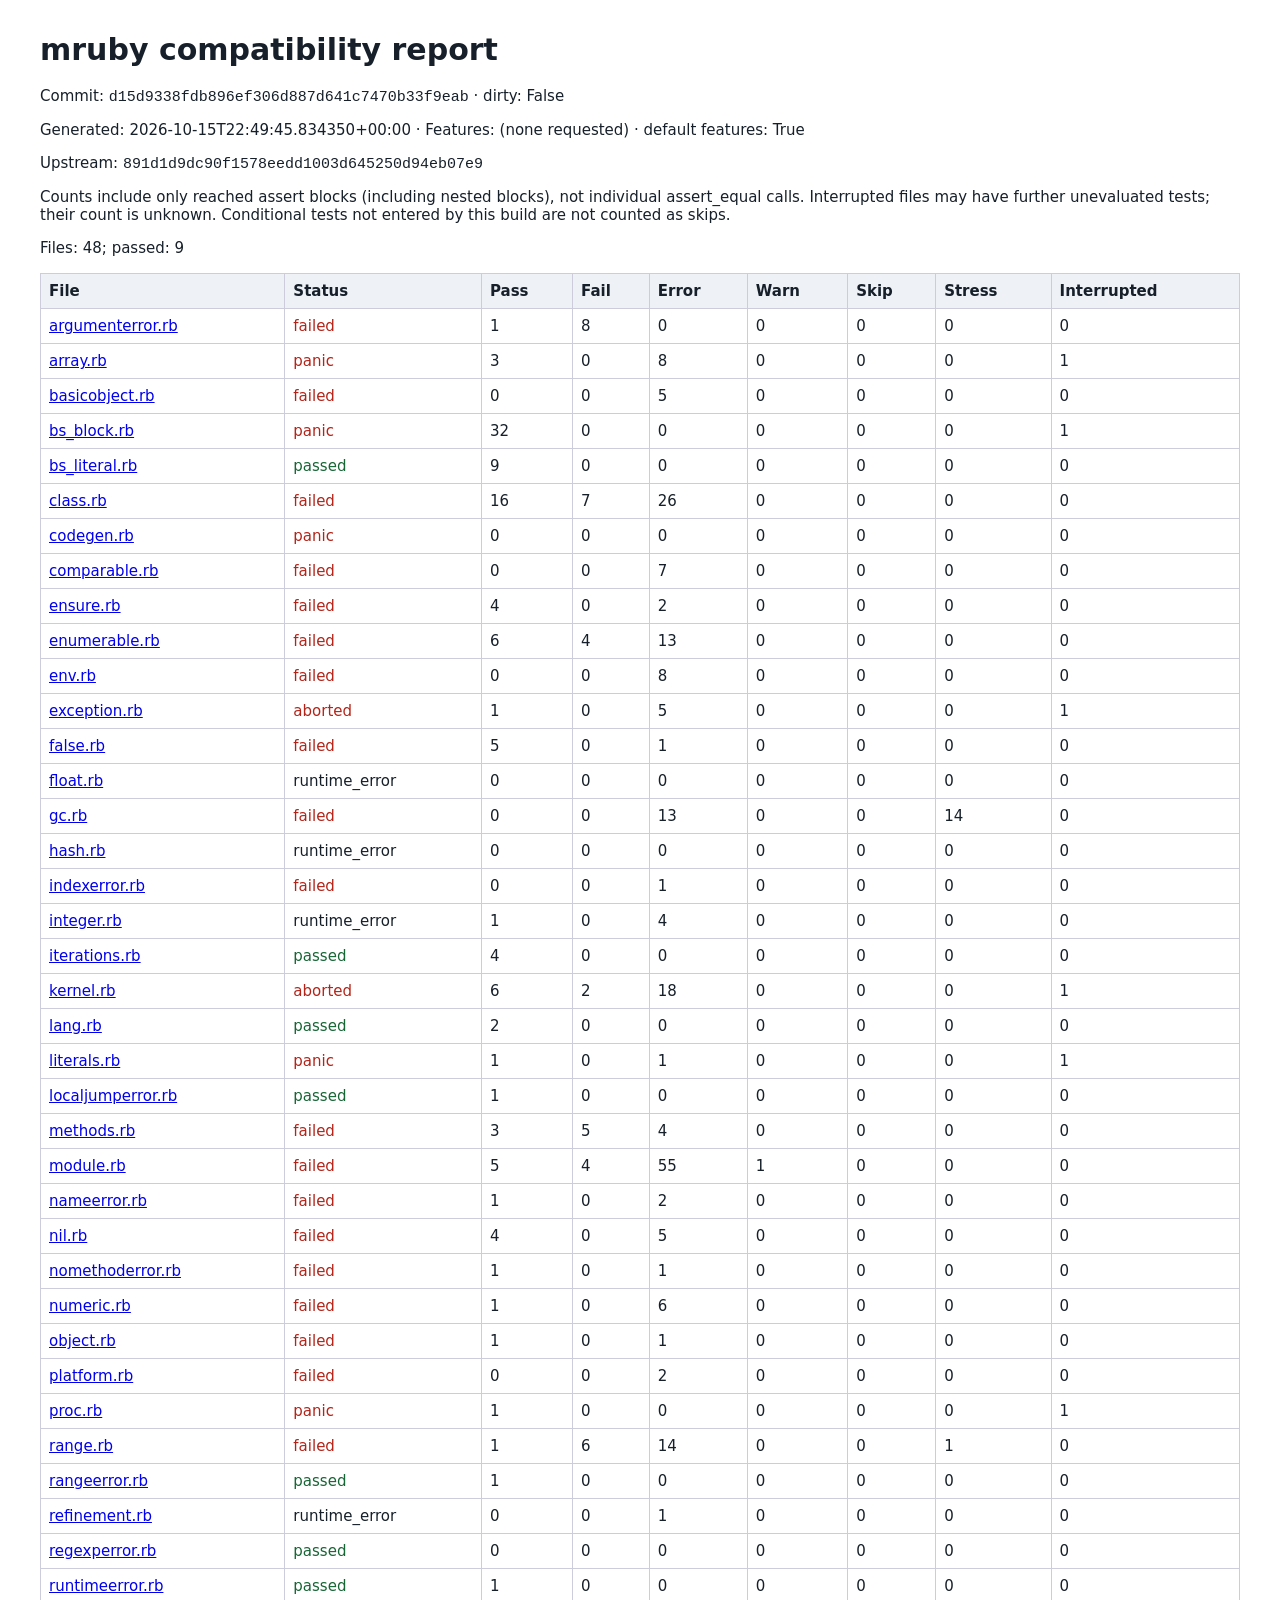
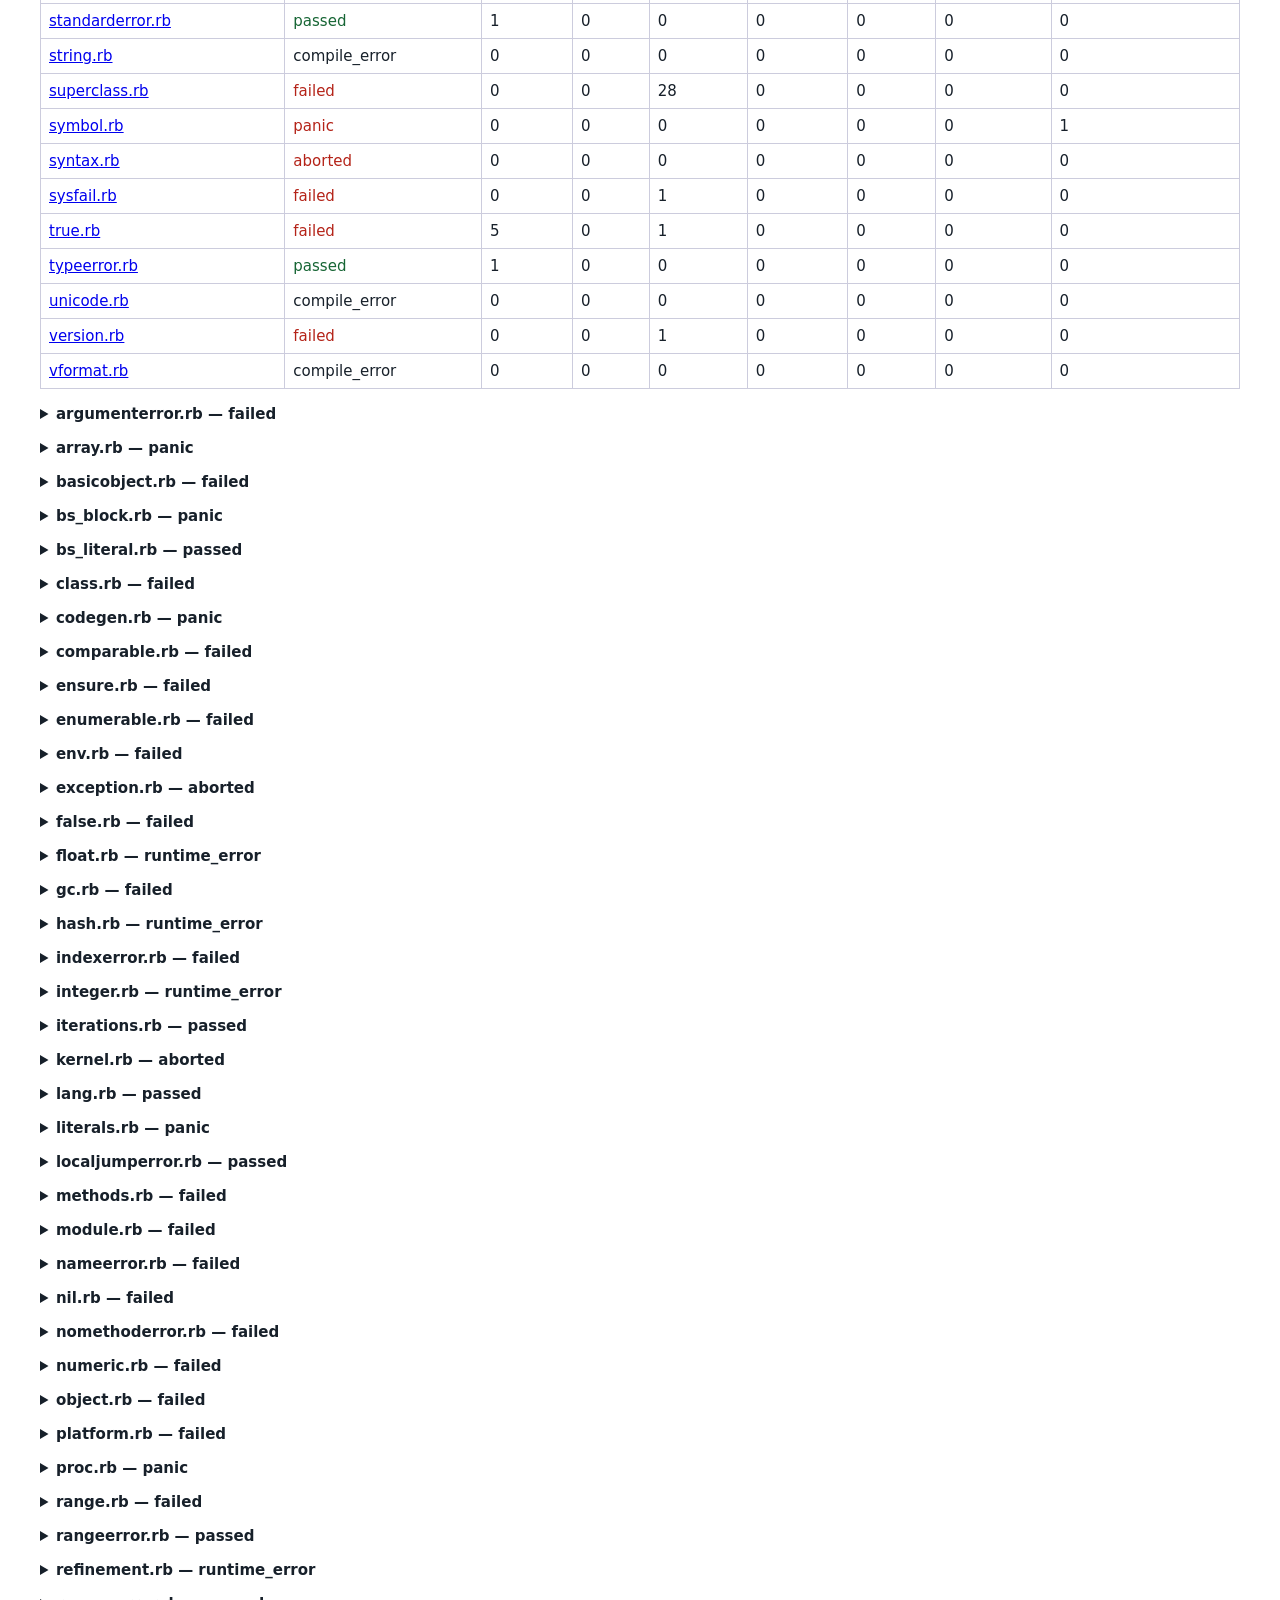
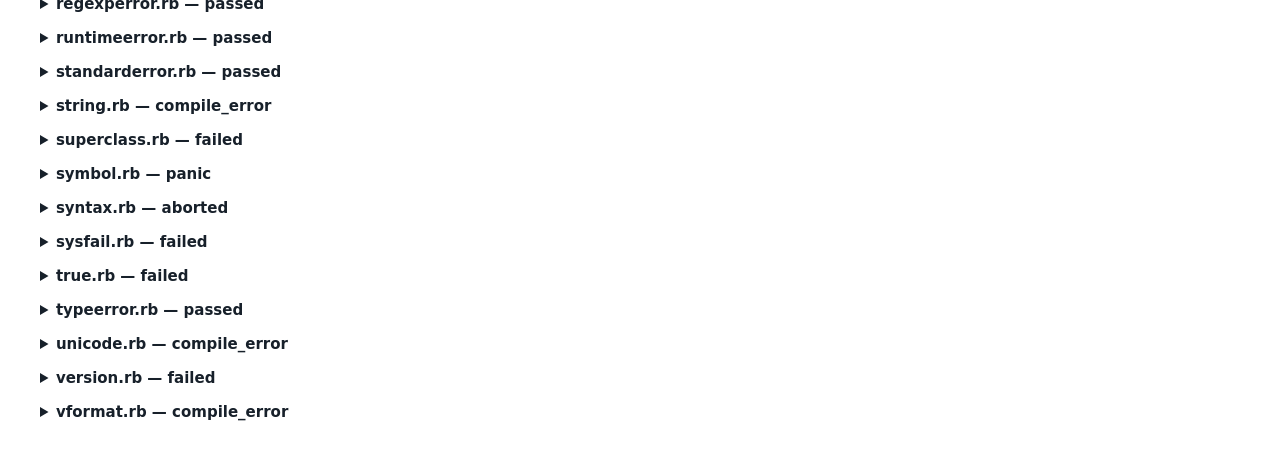
==== commit aed8f3db: "Update mruby spec report Report source: d15d9338fdb896ef306d887d641c7470b33f9eab  Co-authored-by: Co" ====
--- a/docs/mruby-spec/index.html
+++ b/docs/mruby-spec/index.html
@@ -6,8 +6,8 @@
 th{background:#eef2f6}.pass,.passed{color:#166534}.fail,.failed,.error,.panic,.aborted,.timeout,.interrupted{color:#b42318}
 details{margin:1rem 0}summary{cursor:pointer;font-weight:bold}.detail{white-space:pre-wrap;overflow-wrap:anywhere}
 </style><body><h1>mruby compatibility report</h1>
-<p>Commit: <code>b31d3346f5a3ca73e4768bb6173d434a5af5c4a8</code> · dirty: False</p>
-<p>Generated: 2026-10-14T05:47:04.352900+00:00 · Features: (none requested) · default features: True</p>
+<p>Commit: <code>d15d9338fdb896ef306d887d641c7470b33f9eab</code> · dirty: False</p>
+<p>Generated: 2026-10-15T22:49:45.834350+00:00 · Features: (none requested) · default features: True</p>
 <p>Upstream: <code>891d1d9dc90f1578eedd1003d645250d94eb07e9</code></p>
 <p>Counts include only reached assert blocks (including nested blocks), not individual assert_equal calls. Interrupted files may have further unevaluated tests; their count is unknown. Conditional tests not entered by this build are not counted as skips.</p>
 <p>Files: 48; passed: 9</p>
@@ -62,7 +62,7 @@
 <tr><td><a href="#vformat">vformat.rb</a></td><td class="compile_error">compile_error</td><td>0</td><td>0</td><td>0</td><td>0</td><td>0</td><td>0</td><td>0</td></tr>
 </tbody></table>
 <details id="argumenterror"><summary>argumenterror.rb — failed</summary>
-<p>Elapsed: 0.01s · <a href="https://github.com/mrubyedge/mrubyedge/blob/b31d3346f5a3ca73e4768bb6173d434a5af5c4a8/mrubyedge/tests/mruby_spec/upstream/t/argumenterror.rb">source</a> · <a href="logs/argumenterror.rb.log">log</a> · <a href="logs/argumenterror.rb.jsonl">events</a></p>
+<p>Elapsed: 0.01s · <a href="https://github.com/Dahrkael/mrubyedge/blob/d15d9338fdb896ef306d887d641c7470b33f9eab/mrubyedge/tests/mruby_spec/upstream/t/argumenterror.rb">source</a> · <a href="logs/argumenterror.rb.log">log</a> · <a href="logs/argumenterror.rb.jsonl">events</a></p>
 <table><thead><tr><th>ID</th><th>Parent</th><th>Assert</th><th>Result</th><th>Details</th></tr></thead><tbody>
 <tr><td>1</td><td></td><td>ArgumentError</td><td class="pass">pass</td><td class="detail"></td></tr>
 <tr><td>2</td><td></td><td>&#x27;wrong number of arguments&#x27; from mrb_get_args</td><td class="fail">fail</td><td class="detail"></td></tr>
@@ -76,7 +76,7 @@
 expected exception, but nothing was raised</td></tr>
 </tbody></table></details>
 <details id="array"><summary>array.rb — panic</summary>
-<p>Elapsed: 0.02s · <a href="https://github.com/mrubyedge/mrubyedge/blob/b31d3346f5a3ca73e4768bb6173d434a5af5c4a8/mrubyedge/tests/mruby_spec/upstream/t/array.rb">source</a> · <a href="logs/array.rb.log">log</a> · <a href="logs/array.rb.jsonl">events</a></p>
+<p>Elapsed: 0.01s · <a href="https://github.com/Dahrkael/mrubyedge/blob/d15d9338fdb896ef306d887d641c7470b33f9eab/mrubyedge/tests/mruby_spec/upstream/t/array.rb">source</a> · <a href="logs/array.rb.log">log</a> · <a href="logs/array.rb.jsonl">events</a></p>
 <p><strong>Execution stopped before completion. Remaining tests are unevaluated.</strong></p>
 <table><thead><tr><th>ID</th><th>Parent</th><th>Assert</th><th>Result</th><th>Details</th></tr></thead><tbody>
 <tr><td>1</td><td></td><td>Array</td><td class="pass">pass</td><td class="detail"></td></tr>
@@ -96,7 +96,7 @@
 <tr><td>12</td><td></td><td>Array#[]=</td><td class="interrupted">interrupted</td><td class="detail"></td></tr>
 </tbody></table></details>
 <details id="basicobject"><summary>basicobject.rb — failed</summary>
-<p>Elapsed: 0.01s · <a href="https://github.com/mrubyedge/mrubyedge/blob/b31d3346f5a3ca73e4768bb6173d434a5af5c4a8/mrubyedge/tests/mruby_spec/upstream/t/basicobject.rb">source</a> · <a href="logs/basicobject.rb.log">log</a> · <a href="logs/basicobject.rb.jsonl">events</a></p>
+<p>Elapsed: 0.01s · <a href="https://github.com/Dahrkael/mrubyedge/blob/d15d9338fdb896ef306d887d641c7470b33f9eab/mrubyedge/tests/mruby_spec/upstream/t/basicobject.rb">source</a> · <a href="logs/basicobject.rb.log">log</a> · <a href="logs/basicobject.rb.jsonl">events</a></p>
 <table><thead><tr><th>ID</th><th>Parent</th><th>Assert</th><th>Result</th><th>Details</th></tr></thead><tbody>
 <tr><td>1</td><td></td><td>BasicObject</td><td class="error">error</td><td class="detail">Cannot found name: BasicObject</td></tr>
 <tr><td>2</td><td></td><td>BasicObject superclass</td><td class="error">error</td><td class="detail">Cannot found name: BasicObject</td></tr>
@@ -105,7 +105,7 @@
 <tr><td>5</td><td></td><td>BasicObject#== defined on NilClass, TrueClass or FalseClass</td><td class="error">error</td><td class="detail">Method not found: undefined method `class_eval` for Array</td></tr>
 </tbody></table></details>
 <details id="bs_block"><summary>bs_block.rb — panic</summary>
-<p>Elapsed: 0.02s · <a href="https://github.com/mrubyedge/mrubyedge/blob/b31d3346f5a3ca73e4768bb6173d434a5af5c4a8/mrubyedge/tests/mruby_spec/upstream/t/bs_block.rb">source</a> · <a href="logs/bs_block.rb.log">log</a> · <a href="logs/bs_block.rb.jsonl">events</a></p>
+<p>Elapsed: 0.01s · <a href="https://github.com/Dahrkael/mrubyedge/blob/d15d9338fdb896ef306d887d641c7470b33f9eab/mrubyedge/tests/mruby_spec/upstream/t/bs_block.rb">source</a> · <a href="logs/bs_block.rb.log">log</a> · <a href="logs/bs_block.rb.jsonl">events</a></p>
 <p><strong>Execution stopped before completion. Remaining tests are unevaluated.</strong></p>
 <table><thead><tr><th>ID</th><th>Parent</th><th>Assert</th><th>Result</th><th>Details</th></tr></thead><tbody>
 <tr><td>1</td><td></td><td>BS Block 1</td><td class="pass">pass</td><td class="detail"></td></tr>
@@ -143,7 +143,7 @@
 <tr><td>33</td><td></td><td>BS Block [ruby-dev:31160]</td><td class="interrupted">interrupted</td><td class="detail"></td></tr>
 </tbody></table></details>
 <details id="bs_literal"><summary>bs_literal.rb — passed</summary>
-<p>Elapsed: 0.01s · <a href="https://github.com/mrubyedge/mrubyedge/blob/b31d3346f5a3ca73e4768bb6173d434a5af5c4a8/mrubyedge/tests/mruby_spec/upstream/t/bs_literal.rb">source</a> · <a href="logs/bs_literal.rb.log">log</a> · <a href="logs/bs_literal.rb.jsonl">events</a></p>
+<p>Elapsed: 0.00s · <a href="https://github.com/Dahrkael/mrubyedge/blob/d15d9338fdb896ef306d887d641c7470b33f9eab/mrubyedge/tests/mruby_spec/upstream/t/bs_literal.rb">source</a> · <a href="logs/bs_literal.rb.log">log</a> · <a href="logs/bs_literal.rb.jsonl">events</a></p>
 <table><thead><tr><th>ID</th><th>Parent</th><th>Assert</th><th>Result</th><th>Details</th></tr></thead><tbody>
 <tr><td>1</td><td></td><td>BS Literal 1</td><td class="pass">pass</td><td class="detail"></td></tr>
 <tr><td>2</td><td></td><td>BS Literal 2</td><td class="pass">pass</td><td class="detail"></td></tr>
@@ -156,7 +156,7 @@
 <tr><td>9</td><td></td><td>BS Literal 9</td><td class="pass">pass</td><td class="detail"></td></tr>
 </tbody></table></details>
 <details id="class"><summary>class.rb — failed</summary>
-<p>Elapsed: 0.02s · <a href="https://github.com/mrubyedge/mrubyedge/blob/b31d3346f5a3ca73e4768bb6173d434a5af5c4a8/mrubyedge/tests/mruby_spec/upstream/t/class.rb">source</a> · <a href="logs/class.rb.log">log</a> · <a href="logs/class.rb.jsonl">events</a></p>
+<p>Elapsed: 0.02s · <a href="https://github.com/Dahrkael/mrubyedge/blob/d15d9338fdb896ef306d887d641c7470b33f9eab/mrubyedge/tests/mruby_spec/upstream/t/class.rb">source</a> · <a href="logs/class.rb.log">log</a> · <a href="logs/class.rb.jsonl">events</a></p>
 <table><thead><tr><th>ID</th><th>Parent</th><th>Assert</th><th>Result</th><th>Details</th></tr></thead><tbody>
 <tr><td>1</td><td></td><td>Class</td><td class="pass">pass</td><td class="detail"></td></tr>
 <tr><td>2</td><td></td><td>Class#initialize</td><td class="error">error</td><td class="detail">Class#new must be called from class</td></tr>
@@ -217,12 +217,12 @@
 <tr><td>49</td><td></td><td>a `def` in a method written in a block given a class adds to that class</td><td class="error">error</td><td class="detail">Class#new must be called from class</td></tr>
 </tbody></table></details>
 <details id="codegen"><summary>codegen.rb — panic</summary>
-<p>Elapsed: 0.01s · <a href="https://github.com/mrubyedge/mrubyedge/blob/b31d3346f5a3ca73e4768bb6173d434a5af5c4a8/mrubyedge/tests/mruby_spec/upstream/t/codegen.rb">source</a> · <a href="logs/codegen.rb.log">log</a> · <a href="logs/codegen.rb.jsonl">events</a></p>
+<p>Elapsed: 0.01s · <a href="https://github.com/Dahrkael/mrubyedge/blob/d15d9338fdb896ef306d887d641c7470b33f9eab/mrubyedge/tests/mruby_spec/upstream/t/codegen.rb">source</a> · <a href="logs/codegen.rb.log">log</a> · <a href="logs/codegen.rb.jsonl">events</a></p>
 <p><strong>Execution stopped before completion. Remaining tests are unevaluated.</strong></p>
 <table><thead><tr><th>ID</th><th>Parent</th><th>Assert</th><th>Result</th><th>Details</th></tr></thead><tbody>
 </tbody></table></details>
 <details id="comparable"><summary>comparable.rb — failed</summary>
-<p>Elapsed: 0.01s · <a href="https://github.com/mrubyedge/mrubyedge/blob/b31d3346f5a3ca73e4768bb6173d434a5af5c4a8/mrubyedge/tests/mruby_spec/upstream/t/comparable.rb">source</a> · <a href="logs/comparable.rb.log">log</a> · <a href="logs/comparable.rb.jsonl">events</a></p>
+<p>Elapsed: 0.01s · <a href="https://github.com/Dahrkael/mrubyedge/blob/d15d9338fdb896ef306d887d641c7470b33f9eab/mrubyedge/tests/mruby_spec/upstream/t/comparable.rb">source</a> · <a href="logs/comparable.rb.log">log</a> · <a href="logs/comparable.rb.jsonl">events</a></p>
 <table><thead><tr><th>ID</th><th>Parent</th><th>Assert</th><th>Result</th><th>Details</th></tr></thead><tbody>
 <tr><td>1</td><td></td><td>Comparable#&lt;</td><td class="error">error</td><td class="detail">Cannot found name: Comparable</td></tr>
 <tr><td>2</td><td></td><td>Comparable#&lt;=</td><td class="error">error</td><td class="detail">Cannot found name: Comparable</td></tr>
@@ -233,7 +233,7 @@
 <tr><td>7</td><td></td><td>Comparable#between? - a comparison with no answer</td><td class="error">error</td><td class="detail">Class#new must be called from class</td></tr>
 </tbody></table></details>
 <details id="ensure"><summary>ensure.rb — failed</summary>
-<p>Elapsed: 0.01s · <a href="https://github.com/mrubyedge/mrubyedge/blob/b31d3346f5a3ca73e4768bb6173d434a5af5c4a8/mrubyedge/tests/mruby_spec/upstream/t/ensure.rb">source</a> · <a href="logs/ensure.rb.log">log</a> · <a href="logs/ensure.rb.jsonl">events</a></p>
+<p>Elapsed: 0.01s · <a href="https://github.com/Dahrkael/mrubyedge/blob/d15d9338fdb896ef306d887d641c7470b33f9eab/mrubyedge/tests/mruby_spec/upstream/t/ensure.rb">source</a> · <a href="logs/ensure.rb.log">log</a> · <a href="logs/ensure.rb.jsonl">events</a></p>
 <table><thead><tr><th>ID</th><th>Parent</th><th>Assert</th><th>Result</th><th>Details</th></tr></thead><tbody>
 <tr><td>1</td><td></td><td>ensure - context - yield</td><td class="pass">pass</td><td class="detail"></td></tr>
 <tr><td>2</td><td></td><td>ensure - context - yield and break</td><td class="pass">pass</td><td class="detail"></td></tr>
@@ -244,7 +244,7 @@
 [Internal Error] register 2 is not assigned</td></tr>
 </tbody></table></details>
 <details id="enumerable"><summary>enumerable.rb — failed</summary>
-<p>Elapsed: 0.02s · <a href="https://github.com/mrubyedge/mrubyedge/blob/b31d3346f5a3ca73e4768bb6173d434a5af5c4a8/mrubyedge/tests/mruby_spec/upstream/t/enumerable.rb">source</a> · <a href="logs/enumerable.rb.log">log</a> · <a href="logs/enumerable.rb.jsonl">events</a></p>
+<p>Elapsed: 0.01s · <a href="https://github.com/Dahrkael/mrubyedge/blob/d15d9338fdb896ef306d887d641c7470b33f9eab/mrubyedge/tests/mruby_spec/upstream/t/enumerable.rb">source</a> · <a href="logs/enumerable.rb.log">log</a> · <a href="logs/enumerable.rb.jsonl">events</a></p>
 <table><thead><tr><th>ID</th><th>Parent</th><th>Assert</th><th>Result</th><th>Details</th></tr></thead><tbody>
 <tr><td>1</td><td></td><td>Enumerable</td><td class="pass">pass</td><td class="detail"></td></tr>
 <tr><td>2</td><td></td><td>Enumerable#all?</td><td class="error">error</td><td class="detail">Invalid argument: block should be specified</td></tr>
@@ -273,7 +273,7 @@
 Method not found: undefined method `const_defined?` for Class</td></tr>
 </tbody></table></details>
 <details id="env"><summary>env.rb — failed</summary>
-<p>Elapsed: 0.01s · <a href="https://github.com/mrubyedge/mrubyedge/blob/b31d3346f5a3ca73e4768bb6173d434a5af5c4a8/mrubyedge/tests/mruby_spec/upstream/t/env.rb">source</a> · <a href="logs/env.rb.log">log</a> · <a href="logs/env.rb.jsonl">events</a></p>
+<p>Elapsed: 0.01s · <a href="https://github.com/Dahrkael/mrubyedge/blob/d15d9338fdb896ef306d887d641c7470b33f9eab/mrubyedge/tests/mruby_spec/upstream/t/env.rb">source</a> · <a href="logs/env.rb.log">log</a> · <a href="logs/env.rb.jsonl">events</a></p>
 <table><thead><tr><th>ID</th><th>Parent</th><th>Assert</th><th>Result</th><th>Details</th></tr></thead><tbody>
 <tr><td>1</td><td></td><td>REnv, closed env carries no slot until a scope needs one</td><td class="error">error</td><td class="detail">Method not found: undefined method `__env_svar?` for Object</td></tr>
 <tr><td>2</td><td></td><td>REnv, a live write closes with the slot already made</td><td class="error">error</td><td class="detail">Method not found: undefined method `__env_svar_write` for Object</td></tr>
@@ -285,7 +285,7 @@
 <tr><td>8</td><td></td><td>REnv, MRB_ENV_SET_BIDX() evaluates its index exactly once</td><td class="error">error</td><td class="detail">Method not found: undefined method `__env_set_bidx_eval_count` for Object</td></tr>
 </tbody></table></details>
 <details id="exception"><summary>exception.rb — aborted</summary>
-<p>Elapsed: 0.21s · <a href="https://github.com/mrubyedge/mrubyedge/blob/b31d3346f5a3ca73e4768bb6173d434a5af5c4a8/mrubyedge/tests/mruby_spec/upstream/t/exception.rb">source</a> · <a href="logs/exception.rb.log">log</a> · <a href="logs/exception.rb.jsonl">events</a></p>
+<p>Elapsed: 0.17s · <a href="https://github.com/Dahrkael/mrubyedge/blob/d15d9338fdb896ef306d887d641c7470b33f9eab/mrubyedge/tests/mruby_spec/upstream/t/exception.rb">source</a> · <a href="logs/exception.rb.log">log</a> · <a href="logs/exception.rb.jsonl">events</a></p>
 <p><strong>Execution stopped before completion. Remaining tests are unevaluated.</strong></p>
 <table><thead><tr><th>ID</th><th>Parent</th><th>Assert</th><th>Result</th><th>Details</th></tr></thead><tbody>
 <tr><td>1</td><td></td><td>Exception</td><td class="pass">pass</td><td class="detail"></td></tr>
@@ -297,7 +297,7 @@
 <tr><td>7</td><td></td><td>NameError</td><td class="interrupted">interrupted</td><td class="detail"></td></tr>
 </tbody></table></details>
 <details id="false"><summary>false.rb — failed</summary>
-<p>Elapsed: 0.01s · <a href="https://github.com/mrubyedge/mrubyedge/blob/b31d3346f5a3ca73e4768bb6173d434a5af5c4a8/mrubyedge/tests/mruby_spec/upstream/t/false.rb">source</a> · <a href="logs/false.rb.log">log</a> · <a href="logs/false.rb.jsonl">events</a></p>
+<p>Elapsed: 0.01s · <a href="https://github.com/Dahrkael/mrubyedge/blob/d15d9338fdb896ef306d887d641c7470b33f9eab/mrubyedge/tests/mruby_spec/upstream/t/false.rb">source</a> · <a href="logs/false.rb.log">log</a> · <a href="logs/false.rb.jsonl">events</a></p>
 <table><thead><tr><th>ID</th><th>Parent</th><th>Assert</th><th>Result</th><th>Details</th></tr></thead><tbody>
 <tr><td>1</td><td></td><td>FalseClass</td><td class="pass">pass</td><td class="detail"></td></tr>
 <tr><td>2</td><td></td><td>FalseClass false</td><td class="error">error</td><td class="detail">Method not found: undefined method `method_defined?` for Class</td></tr>
@@ -307,12 +307,12 @@
 <tr><td>6</td><td></td><td>FalseClass#|</td><td class="pass">pass</td><td class="detail"></td></tr>
 </tbody></table></details>
 <details id="float"><summary>float.rb — runtime_error</summary>
-<p>Elapsed: 0.01s · <a href="https://github.com/mrubyedge/mrubyedge/blob/b31d3346f5a3ca73e4768bb6173d434a5af5c4a8/mrubyedge/tests/mruby_spec/upstream/t/float.rb">source</a> · <a href="logs/float.rb.log">log</a> · <a href="logs/float.rb.jsonl">events</a></p>
+<p>Elapsed: 0.01s · <a href="https://github.com/Dahrkael/mrubyedge/blob/d15d9338fdb896ef306d887d641c7470b33f9eab/mrubyedge/tests/mruby_spec/upstream/t/float.rb">source</a> · <a href="logs/float.rb.log">log</a> · <a href="logs/float.rb.jsonl">events</a></p>
 <p><strong>Execution stopped before completion. Remaining tests are unevaluated.</strong></p>
 <table><thead><tr><th>ID</th><th>Parent</th><th>Assert</th><th>Result</th><th>Details</th></tr></thead><tbody>
 </tbody></table></details>
 <details id="gc"><summary>gc.rb — failed</summary>
-<p>Elapsed: 0.02s · <a href="https://github.com/mrubyedge/mrubyedge/blob/b31d3346f5a3ca73e4768bb6173d434a5af5c4a8/mrubyedge/tests/mruby_spec/upstream/t/gc.rb">source</a> · <a href="logs/gc.rb.log">log</a> · <a href="logs/gc.rb.jsonl">events</a></p>
+<p>Elapsed: 0.01s · <a href="https://github.com/Dahrkael/mrubyedge/blob/d15d9338fdb896ef306d887d641c7470b33f9eab/mrubyedge/tests/mruby_spec/upstream/t/gc.rb">source</a> · <a href="logs/gc.rb.log">log</a> · <a href="logs/gc.rb.jsonl">events</a></p>
 <table><thead><tr><th>ID</th><th>Parent</th><th>Assert</th><th>Result</th><th>Details</th></tr></thead><tbody>
 <tr><td>1</td><td></td><td>GC.enable</td><td class="error">error</td><td class="detail">Cannot found name: GC</td></tr>
 <tr><td>2</td><td></td><td>GC.disable</td><td class="error">error</td><td class="detail">Cannot found name: GC</td></tr>
@@ -343,17 +343,17 @@
 <tr><td>27</td><td></td><td>OP_LOADL does not retain a boxed Float in the GC arena</td><td class="stress">stress</td><td class="detail">stress test disabled</td></tr>
 </tbody></table></details>
 <details id="hash"><summary>hash.rb — runtime_error</summary>
-<p>Elapsed: 0.02s · <a href="https://github.com/mrubyedge/mrubyedge/blob/b31d3346f5a3ca73e4768bb6173d434a5af5c4a8/mrubyedge/tests/mruby_spec/upstream/t/hash.rb">source</a> · <a href="logs/hash.rb.log">log</a> · <a href="logs/hash.rb.jsonl">events</a></p>
+<p>Elapsed: 0.02s · <a href="https://github.com/Dahrkael/mrubyedge/blob/d15d9338fdb896ef306d887d641c7470b33f9eab/mrubyedge/tests/mruby_spec/upstream/t/hash.rb">source</a> · <a href="logs/hash.rb.log">log</a> · <a href="logs/hash.rb.jsonl">events</a></p>
 <p><strong>Execution stopped before completion. Remaining tests are unevaluated.</strong></p>
 <table><thead><tr><th>ID</th><th>Parent</th><th>Assert</th><th>Result</th><th>Details</th></tr></thead><tbody>
 </tbody></table></details>
 <details id="indexerror"><summary>indexerror.rb — failed</summary>
-<p>Elapsed: 0.01s · <a href="https://github.com/mrubyedge/mrubyedge/blob/b31d3346f5a3ca73e4768bb6173d434a5af5c4a8/mrubyedge/tests/mruby_spec/upstream/t/indexerror.rb">source</a> · <a href="logs/indexerror.rb.log">log</a> · <a href="logs/indexerror.rb.jsonl">events</a></p>
+<p>Elapsed: 0.00s · <a href="https://github.com/Dahrkael/mrubyedge/blob/d15d9338fdb896ef306d887d641c7470b33f9eab/mrubyedge/tests/mruby_spec/upstream/t/indexerror.rb">source</a> · <a href="logs/indexerror.rb.log">log</a> · <a href="logs/indexerror.rb.jsonl">events</a></p>
 <table><thead><tr><th>ID</th><th>Parent</th><th>Assert</th><th>Result</th><th>Details</th></tr></thead><tbody>
 <tr><td>1</td><td></td><td>IndexError</td><td class="error">error</td><td class="detail">Cannot found name: IndexError</td></tr>
 </tbody></table></details>
 <details id="integer"><summary>integer.rb — runtime_error</summary>
-<p>Elapsed: 0.01s · <a href="https://github.com/mrubyedge/mrubyedge/blob/b31d3346f5a3ca73e4768bb6173d434a5af5c4a8/mrubyedge/tests/mruby_spec/upstream/t/integer.rb">source</a> · <a href="logs/integer.rb.log">log</a> · <a href="logs/integer.rb.jsonl">events</a></p>
+<p>Elapsed: 0.01s · <a href="https://github.com/Dahrkael/mrubyedge/blob/d15d9338fdb896ef306d887d641c7470b33f9eab/mrubyedge/tests/mruby_spec/upstream/t/integer.rb">source</a> · <a href="logs/integer.rb.log">log</a> · <a href="logs/integer.rb.jsonl">events</a></p>
 <p><strong>Execution stopped before completion. Remaining tests are unevaluated.</strong></p>
 <table><thead><tr><th>ID</th><th>Parent</th><th>Assert</th><th>Result</th><th>Details</th></tr></thead><tbody>
 <tr><td>1</td><td></td><td>Integer</td><td class="pass">pass</td><td class="detail"></td></tr>
@@ -365,7 +365,7 @@
 Method not found: undefined method `const_defined?` for Class</td></tr>
 </tbody></table></details>
 <details id="iterations"><summary>iterations.rb — passed</summary>
-<p>Elapsed: 0.01s · <a href="https://github.com/mrubyedge/mrubyedge/blob/b31d3346f5a3ca73e4768bb6173d434a5af5c4a8/mrubyedge/tests/mruby_spec/upstream/t/iterations.rb">source</a> · <a href="logs/iterations.rb.log">log</a> · <a href="logs/iterations.rb.jsonl">events</a></p>
+<p>Elapsed: 0.01s · <a href="https://github.com/Dahrkael/mrubyedge/blob/d15d9338fdb896ef306d887d641c7470b33f9eab/mrubyedge/tests/mruby_spec/upstream/t/iterations.rb">source</a> · <a href="logs/iterations.rb.log">log</a> · <a href="logs/iterations.rb.jsonl">events</a></p>
 <table><thead><tr><th>ID</th><th>Parent</th><th>Assert</th><th>Result</th><th>Details</th></tr></thead><tbody>
 <tr><td>1</td><td></td><td>while expression</td><td class="pass">pass</td><td class="detail"></td></tr>
 <tr><td>2</td><td></td><td>until expression</td><td class="pass">pass</td><td class="detail"></td></tr>
@@ -373,7 +373,7 @@
 <tr><td>4</td><td></td><td>next expression</td><td class="pass">pass</td><td class="detail"></td></tr>
 </tbody></table></details>
 <details id="kernel"><summary>kernel.rb — aborted</summary>
-<p>Elapsed: 0.17s · <a href="https://github.com/mrubyedge/mrubyedge/blob/b31d3346f5a3ca73e4768bb6173d434a5af5c4a8/mrubyedge/tests/mruby_spec/upstream/t/kernel.rb">source</a> · <a href="logs/kernel.rb.log">log</a> · <a href="logs/kernel.rb.jsonl">events</a></p>
+<p>Elapsed: 0.17s · <a href="https://github.com/Dahrkael/mrubyedge/blob/d15d9338fdb896ef306d887d641c7470b33f9eab/mrubyedge/tests/mruby_spec/upstream/t/kernel.rb">source</a> · <a href="logs/kernel.rb.log">log</a> · <a href="logs/kernel.rb.jsonl">events</a></p>
 <p><strong>Execution stopped before completion. Remaining tests are unevaluated.</strong></p>
 <table><thead><tr><th>ID</th><th>Parent</th><th>Assert</th><th>Result</th><th>Details</th></tr></thead><tbody>
 <tr><td>1</td><td></td><td>Kernel</td><td class="error">error</td><td class="detail">Cannot found name: Kernel</td></tr>
@@ -406,13 +406,13 @@
 <tr><td>27</td><td></td><td>Kernel#raise</td><td class="interrupted">interrupted</td><td class="detail"></td></tr>
 </tbody></table></details>
 <details id="lang"><summary>lang.rb — passed</summary>
-<p>Elapsed: 0.01s · <a href="https://github.com/mrubyedge/mrubyedge/blob/b31d3346f5a3ca73e4768bb6173d434a5af5c4a8/mrubyedge/tests/mruby_spec/upstream/t/lang.rb">source</a> · <a href="logs/lang.rb.log">log</a> · <a href="logs/lang.rb.jsonl">events</a></p>
+<p>Elapsed: 0.01s · <a href="https://github.com/Dahrkael/mrubyedge/blob/d15d9338fdb896ef306d887d641c7470b33f9eab/mrubyedge/tests/mruby_spec/upstream/t/lang.rb">source</a> · <a href="logs/lang.rb.log">log</a> · <a href="logs/lang.rb.jsonl">events</a></p>
 <table><thead><tr><th>ID</th><th>Parent</th><th>Assert</th><th>Result</th><th>Details</th></tr></thead><tbody>
 <tr><td>1</td><td></td><td>and</td><td class="pass">pass</td><td class="detail"></td></tr>
 <tr><td>2</td><td></td><td>or</td><td class="pass">pass</td><td class="detail"></td></tr>
 </tbody></table></details>
 <details id="literals"><summary>literals.rb — panic</summary>
-<p>Elapsed: 0.01s · <a href="https://github.com/mrubyedge/mrubyedge/blob/b31d3346f5a3ca73e4768bb6173d434a5af5c4a8/mrubyedge/tests/mruby_spec/upstream/t/literals.rb">source</a> · <a href="logs/literals.rb.log">log</a> · <a href="logs/literals.rb.jsonl">events</a></p>
+<p>Elapsed: 0.01s · <a href="https://github.com/Dahrkael/mrubyedge/blob/d15d9338fdb896ef306d887d641c7470b33f9eab/mrubyedge/tests/mruby_spec/upstream/t/literals.rb">source</a> · <a href="logs/literals.rb.log">log</a> · <a href="logs/literals.rb.jsonl">events</a></p>
 <p><strong>Execution stopped before completion. Remaining tests are unevaluated.</strong></p>
 <table><thead><tr><th>ID</th><th>Parent</th><th>Assert</th><th>Result</th><th>Details</th></tr></thead><tbody>
 <tr><td>1</td><td></td><td>Literals Numerical</td><td class="pass">pass</td><td class="detail"></td></tr>
@@ -420,12 +420,12 @@
 <tr><td>3</td><td></td><td>Literals Numerical wider than mrb_int</td><td class="interrupted">interrupted</td><td class="detail"></td></tr>
 </tbody></table></details>
 <details id="localjumperror"><summary>localjumperror.rb — passed</summary>
-<p>Elapsed: 0.01s · <a href="https://github.com/mrubyedge/mrubyedge/blob/b31d3346f5a3ca73e4768bb6173d434a5af5c4a8/mrubyedge/tests/mruby_spec/upstream/t/localjumperror.rb">source</a> · <a href="logs/localjumperror.rb.log">log</a> · <a href="logs/localjumperror.rb.jsonl">events</a></p>
+<p>Elapsed: 0.00s · <a href="https://github.com/Dahrkael/mrubyedge/blob/d15d9338fdb896ef306d887d641c7470b33f9eab/mrubyedge/tests/mruby_spec/upstream/t/localjumperror.rb">source</a> · <a href="logs/localjumperror.rb.log">log</a> · <a href="logs/localjumperror.rb.jsonl">events</a></p>
 <table><thead><tr><th>ID</th><th>Parent</th><th>Assert</th><th>Result</th><th>Details</th></tr></thead><tbody>
 <tr><td>1</td><td></td><td>LocalJumpError</td><td class="pass">pass</td><td class="detail"></td></tr>
 </tbody></table></details>
 <details id="methods"><summary>methods.rb — failed</summary>
-<p>Elapsed: 0.01s · <a href="https://github.com/mrubyedge/mrubyedge/blob/b31d3346f5a3ca73e4768bb6173d434a5af5c4a8/mrubyedge/tests/mruby_spec/upstream/t/methods.rb">source</a> · <a href="logs/methods.rb.log">log</a> · <a href="logs/methods.rb.jsonl">events</a></p>
+<p>Elapsed: 0.01s · <a href="https://github.com/Dahrkael/mrubyedge/blob/d15d9338fdb896ef306d887d641c7470b33f9eab/mrubyedge/tests/mruby_spec/upstream/t/methods.rb">source</a> · <a href="logs/methods.rb.log">log</a> · <a href="logs/methods.rb.jsonl">events</a></p>
 <table><thead><tr><th>ID</th><th>Parent</th><th>Assert</th><th>Result</th><th>Details</th></tr></thead><tbody>
 <tr><td>1</td><td></td><td>The alias statement</td><td class="pass">pass</td><td class="detail"></td></tr>
 <tr><td>2</td><td></td><td>The alias statement (overwrite original)</td><td class="pass">pass</td><td class="detail"></td></tr>
@@ -446,7 +446,7 @@
 <tr><td>12</td><td></td><td>super in a method with a receiver</td><td class="error">error</td><td class="detail">[Internal Error] no current callinfo</td></tr>
 </tbody></table></details>
 <details id="module"><summary>module.rb — failed</summary>
-<p>Elapsed: 0.03s · <a href="https://github.com/mrubyedge/mrubyedge/blob/b31d3346f5a3ca73e4768bb6173d434a5af5c4a8/mrubyedge/tests/mruby_spec/upstream/t/module.rb">source</a> · <a href="logs/module.rb.log">log</a> · <a href="logs/module.rb.jsonl">events</a></p>
+<p>Elapsed: 0.02s · <a href="https://github.com/Dahrkael/mrubyedge/blob/d15d9338fdb896ef306d887d641c7470b33f9eab/mrubyedge/tests/mruby_spec/upstream/t/module.rb">source</a> · <a href="logs/module.rb.log">log</a> · <a href="logs/module.rb.jsonl">events</a></p>
 <table><thead><tr><th>ID</th><th>Parent</th><th>Assert</th><th>Result</th><th>Details</th></tr></thead><tbody>
 <tr><td>1</td><td></td><td>Module</td><td class="pass">pass</td><td class="detail"></td></tr>
 <tr><td>2</td><td></td><td>Module#alias_method</td><td class="error">error</td><td class="detail">Method not found: undefined method `alias_method` for Class</td></tr>
@@ -537,14 +537,14 @@
 <tr><td>65</td><td></td><td>constant and class variable lookup: a method written in a block given a class keeps the block&#x27;s scope</td><td class="error">error</td><td class="detail">Class#new must be called from class</td></tr>
 </tbody></table></details>
 <details id="nameerror"><summary>nameerror.rb — failed</summary>
-<p>Elapsed: 0.01s · <a href="https://github.com/mrubyedge/mrubyedge/blob/b31d3346f5a3ca73e4768bb6173d434a5af5c4a8/mrubyedge/tests/mruby_spec/upstream/t/nameerror.rb">source</a> · <a href="logs/nameerror.rb.log">log</a> · <a href="logs/nameerror.rb.jsonl">events</a></p>
+<p>Elapsed: 0.00s · <a href="https://github.com/Dahrkael/mrubyedge/blob/d15d9338fdb896ef306d887d641c7470b33f9eab/mrubyedge/tests/mruby_spec/upstream/t/nameerror.rb">source</a> · <a href="logs/nameerror.rb.log">log</a> · <a href="logs/nameerror.rb.jsonl">events</a></p>
 <table><thead><tr><th>ID</th><th>Parent</th><th>Assert</th><th>Result</th><th>Details</th></tr></thead><tbody>
 <tr><td>1</td><td></td><td>NameError</td><td class="pass">pass</td><td class="detail"></td></tr>
 <tr><td>2</td><td></td><td>NameError#name</td><td class="error">error</td><td class="detail">Method not found: bar</td></tr>
 <tr><td>3</td><td></td><td>NameError#initialize</td><td class="error">error</td><td class="detail">Exception#message must be called on an Exception</td></tr>
 </tbody></table></details>
 <details id="nil"><summary>nil.rb — failed</summary>
-<p>Elapsed: 0.01s · <a href="https://github.com/mrubyedge/mrubyedge/blob/b31d3346f5a3ca73e4768bb6173d434a5af5c4a8/mrubyedge/tests/mruby_spec/upstream/t/nil.rb">source</a> · <a href="logs/nil.rb.log">log</a> · <a href="logs/nil.rb.jsonl">events</a></p>
+<p>Elapsed: 0.01s · <a href="https://github.com/Dahrkael/mrubyedge/blob/d15d9338fdb896ef306d887d641c7470b33f9eab/mrubyedge/tests/mruby_spec/upstream/t/nil.rb">source</a> · <a href="logs/nil.rb.log">log</a> · <a href="logs/nil.rb.jsonl">events</a></p>
 <table><thead><tr><th>ID</th><th>Parent</th><th>Assert</th><th>Result</th><th>Details</th></tr></thead><tbody>
 <tr><td>1</td><td></td><td>NilClass</td><td class="pass">pass</td><td class="detail"></td></tr>
 <tr><td>2</td><td></td><td>NilClass</td><td class="error">error</td><td class="detail">Method not found: undefined method `method_defined?` for Class</td></tr>
@@ -557,13 +557,13 @@
 <tr><td>9</td><td></td><td>safe navigation</td><td class="pass">pass</td><td class="detail"></td></tr>
 </tbody></table></details>
 <details id="nomethoderror"><summary>nomethoderror.rb — failed</summary>
-<p>Elapsed: 0.01s · <a href="https://github.com/mrubyedge/mrubyedge/blob/b31d3346f5a3ca73e4768bb6173d434a5af5c4a8/mrubyedge/tests/mruby_spec/upstream/t/nomethoderror.rb">source</a> · <a href="logs/nomethoderror.rb.log">log</a> · <a href="logs/nomethoderror.rb.jsonl">events</a></p>
+<p>Elapsed: 0.00s · <a href="https://github.com/Dahrkael/mrubyedge/blob/d15d9338fdb896ef306d887d641c7470b33f9eab/mrubyedge/tests/mruby_spec/upstream/t/nomethoderror.rb">source</a> · <a href="logs/nomethoderror.rb.log">log</a> · <a href="logs/nomethoderror.rb.jsonl">events</a></p>
 <table><thead><tr><th>ID</th><th>Parent</th><th>Assert</th><th>Result</th><th>Details</th></tr></thead><tbody>
 <tr><td>1</td><td></td><td>NoMethodError</td><td class="pass">pass</td><td class="detail"></td></tr>
 <tr><td>2</td><td></td><td>NoMethodError#args</td><td class="error">error</td><td class="detail">Method not found: undefined method `args` for NoMethodError</td></tr>
 </tbody></table></details>
 <details id="numeric"><summary>numeric.rb — failed</summary>
-<p>Elapsed: 0.01s · <a href="https://github.com/mrubyedge/mrubyedge/blob/b31d3346f5a3ca73e4768bb6173d434a5af5c4a8/mrubyedge/tests/mruby_spec/upstream/t/numeric.rb">source</a> · <a href="logs/numeric.rb.log">log</a> · <a href="logs/numeric.rb.jsonl">events</a></p>
+<p>Elapsed: 0.01s · <a href="https://github.com/Dahrkael/mrubyedge/blob/d15d9338fdb896ef306d887d641c7470b33f9eab/mrubyedge/tests/mruby_spec/upstream/t/numeric.rb">source</a> · <a href="logs/numeric.rb.log">log</a> · <a href="logs/numeric.rb.jsonl">events</a></p>
 <table><thead><tr><th>ID</th><th>Parent</th><th>Assert</th><th>Result</th><th>Details</th></tr></thead><tbody>
 <tr><td>1</td><td></td><td>Numeric</td><td class="error">error</td><td class="detail">Cannot found name: Numeric</td></tr>
 <tr><td>2</td><td></td><td>Numeric#+@</td><td class="pass">pass</td><td class="detail"></td></tr>
@@ -575,26 +575,26 @@
 [Internal Error] register 26 is not assigned</td></tr>
 </tbody></table></details>
 <details id="object"><summary>object.rb — failed</summary>
-<p>Elapsed: 0.01s · <a href="https://github.com/mrubyedge/mrubyedge/blob/b31d3346f5a3ca73e4768bb6173d434a5af5c4a8/mrubyedge/tests/mruby_spec/upstream/t/object.rb">source</a> · <a href="logs/object.rb.log">log</a> · <a href="logs/object.rb.jsonl">events</a></p>
+<p>Elapsed: 0.00s · <a href="https://github.com/Dahrkael/mrubyedge/blob/d15d9338fdb896ef306d887d641c7470b33f9eab/mrubyedge/tests/mruby_spec/upstream/t/object.rb">source</a> · <a href="logs/object.rb.log">log</a> · <a href="logs/object.rb.jsonl">events</a></p>
 <table><thead><tr><th>ID</th><th>Parent</th><th>Assert</th><th>Result</th><th>Details</th></tr></thead><tbody>
 <tr><td>1</td><td></td><td>Object</td><td class="pass">pass</td><td class="detail"></td></tr>
 <tr><td>2</td><td></td><td>Object superclass</td><td class="error">error</td><td class="detail">Cannot found name: BasicObject</td></tr>
 </tbody></table></details>
 <details id="platform"><summary>platform.rb — failed</summary>
-<p>Elapsed: 0.01s · <a href="https://github.com/mrubyedge/mrubyedge/blob/b31d3346f5a3ca73e4768bb6173d434a5af5c4a8/mrubyedge/tests/mruby_spec/upstream/t/platform.rb">source</a> · <a href="logs/platform.rb.log">log</a> · <a href="logs/platform.rb.jsonl">events</a></p>
+<p>Elapsed: 0.00s · <a href="https://github.com/Dahrkael/mrubyedge/blob/d15d9338fdb896ef306d887d641c7470b33f9eab/mrubyedge/tests/mruby_spec/upstream/t/platform.rb">source</a> · <a href="logs/platform.rb.log">log</a> · <a href="logs/platform.rb.jsonl">events</a></p>
 <table><thead><tr><th>ID</th><th>Parent</th><th>Assert</th><th>Result</th><th>Details</th></tr></thead><tbody>
 <tr><td>1</td><td></td><td>MRUBY_PLATFORM</td><td class="error">error</td><td class="detail">Cannot found name: MRUBY_PLATFORM</td></tr>
 <tr><td>2</td><td></td><td>MRUBY_PLATFORM is a cpu-os pair</td><td class="error">error</td><td class="detail">Cannot found name: MRUBY_PLATFORM</td></tr>
 </tbody></table></details>
 <details id="proc"><summary>proc.rb — panic</summary>
-<p>Elapsed: 0.01s · <a href="https://github.com/mrubyedge/mrubyedge/blob/b31d3346f5a3ca73e4768bb6173d434a5af5c4a8/mrubyedge/tests/mruby_spec/upstream/t/proc.rb">source</a> · <a href="logs/proc.rb.log">log</a> · <a href="logs/proc.rb.jsonl">events</a></p>
+<p>Elapsed: 0.01s · <a href="https://github.com/Dahrkael/mrubyedge/blob/d15d9338fdb896ef306d887d641c7470b33f9eab/mrubyedge/tests/mruby_spec/upstream/t/proc.rb">source</a> · <a href="logs/proc.rb.log">log</a> · <a href="logs/proc.rb.jsonl">events</a></p>
 <p><strong>Execution stopped before completion. Remaining tests are unevaluated.</strong></p>
 <table><thead><tr><th>ID</th><th>Parent</th><th>Assert</th><th>Result</th><th>Details</th></tr></thead><tbody>
 <tr><td>1</td><td></td><td>Proc</td><td class="pass">pass</td><td class="detail"></td></tr>
 <tr><td>2</td><td></td><td>Proc.new</td><td class="interrupted">interrupted</td><td class="detail"></td></tr>
 </tbody></table></details>
 <details id="range"><summary>range.rb — failed</summary>
-<p>Elapsed: 0.02s · <a href="https://github.com/mrubyedge/mrubyedge/blob/b31d3346f5a3ca73e4768bb6173d434a5af5c4a8/mrubyedge/tests/mruby_spec/upstream/t/range.rb">source</a> · <a href="logs/range.rb.log">log</a> · <a href="logs/range.rb.jsonl">events</a></p>
+<p>Elapsed: 0.01s · <a href="https://github.com/Dahrkael/mrubyedge/blob/d15d9338fdb896ef306d887d641c7470b33f9eab/mrubyedge/tests/mruby_spec/upstream/t/range.rb">source</a> · <a href="logs/range.rb.log">log</a> · <a href="logs/range.rb.jsonl">events</a></p>
 <table><thead><tr><th>ID</th><th>Parent</th><th>Assert</th><th>Result</th><th>Details</th></tr></thead><tbody>
 <tr><td>1</td><td></td><td>Range</td><td class="pass">pass</td><td class="detail"></td></tr>
 <tr><td>2</td><td></td><td>Range#==</td><td class="error">error</td><td class="detail">Method not found: undefined method `const_defined?` for Class</td></tr>
@@ -611,27 +611,27 @@
 assertion failed
 assertion failed
 assertion failed</td></tr>
-<tr><td>11</td><td></td><td>Range#initialize</td><td class="error">error</td><td class="detail">expected #&lt;Range:0x00007f134001f6f0&gt;, actual #&lt;Range:0x00007f1340060d30&gt;
+<tr><td>11</td><td></td><td>Range#initialize</td><td class="error">error</td><td class="detail">expected #&lt;Range:0x00007fa2ac01f6f0&gt;, actual #&lt;Range:0x00007fa2ac060d30&gt;
 Method not found: undefined method `exclude_end?` for Range</td></tr>
 <tr><td>12</td><td></td><td>Range with a NaN for an end</td><td class="error">error</td><td class="detail">Method not found: undefined method `const_defined?` for Class</td></tr>
 <tr><td>13</td><td></td><td>Range#last</td><td class="error">error</td><td class="detail">Method not found: undefined method `last` for Range</td></tr>
 <tr><td>14</td><td></td><td>Range#member?</td><td class="error">error</td><td class="detail">Method not found: undefined method `member?` for Range</td></tr>
-<tr><td>15</td><td></td><td>Range#to_s</td><td class="fail">fail</td><td class="detail">expected &quot;0..1&quot;, actual &quot;#&lt;Range:0x00007f134001ff90&gt;&quot;
-expected &quot;0...1&quot;, actual &quot;#&lt;Range:0x00007f134001ff90&gt;&quot;
-expected &quot;a..b&quot;, actual &quot;#&lt;Range:0x00007f134001ff90&gt;&quot;
-expected &quot;a...b&quot;, actual &quot;#&lt;Range:0x00007f134001ff90&gt;&quot;
-expected &quot;0..&quot;, actual &quot;#&lt;Range:0x00007f134001ff90&gt;&quot;
-expected &quot;0...&quot;, actual &quot;#&lt;Range:0x00007f134001ff90&gt;&quot;
-expected &quot;a..&quot;, actual &quot;#&lt;Range:0x00007f134001ff90&gt;&quot;
-expected &quot;a...&quot;, actual &quot;#&lt;Range:0x00007f134001ff90&gt;&quot;</td></tr>
-<tr><td>16</td><td></td><td>Range#inspect</td><td class="fail">fail</td><td class="detail">expected &quot;0..1&quot;, actual &quot;#&lt;Range:0x00007f134001ff90&gt;&quot;
-expected &quot;0...1&quot;, actual &quot;#&lt;Range:0x00007f134001ff90&gt;&quot;
-expected &quot;&quot;a&quot;..&quot;b&quot;&quot;, actual &quot;#&lt;Range:0x00007f134001ff90&gt;&quot;
-expected &quot;&quot;a&quot;...&quot;b&quot;&quot;, actual &quot;#&lt;Range:0x00007f134001ff90&gt;&quot;
-expected &quot;0..&quot;, actual &quot;#&lt;Range:0x00007f134001ff90&gt;&quot;
-expected &quot;0...&quot;, actual &quot;#&lt;Range:0x00007f134001ff90&gt;&quot;
-expected &quot;&quot;a&quot;..&quot;, actual &quot;#&lt;Range:0x00007f134001ff90&gt;&quot;
-expected &quot;&quot;a&quot;...&quot;, actual &quot;#&lt;Range:0x00007f134001ff90&gt;&quot;</td></tr>
+<tr><td>15</td><td></td><td>Range#to_s</td><td class="fail">fail</td><td class="detail">expected &quot;0..1&quot;, actual &quot;#&lt;Range:0x00007fa2ac01ff90&gt;&quot;
+expected &quot;0...1&quot;, actual &quot;#&lt;Range:0x00007fa2ac01ff90&gt;&quot;
+expected &quot;a..b&quot;, actual &quot;#&lt;Range:0x00007fa2ac01ff90&gt;&quot;
+expected &quot;a...b&quot;, actual &quot;#&lt;Range:0x00007fa2ac01ff90&gt;&quot;
+expected &quot;0..&quot;, actual &quot;#&lt;Range:0x00007fa2ac01ff90&gt;&quot;
+expected &quot;0...&quot;, actual &quot;#&lt;Range:0x00007fa2ac01ff90&gt;&quot;
+expected &quot;a..&quot;, actual &quot;#&lt;Range:0x00007fa2ac01ff90&gt;&quot;
+expected &quot;a...&quot;, actual &quot;#&lt;Range:0x00007fa2ac01ff90&gt;&quot;</td></tr>
+<tr><td>16</td><td></td><td>Range#inspect</td><td class="fail">fail</td><td class="detail">expected &quot;0..1&quot;, actual &quot;#&lt;Range:0x00007fa2ac01ff90&gt;&quot;
+expected &quot;0...1&quot;, actual &quot;#&lt;Range:0x00007fa2ac01ff90&gt;&quot;
+expected &quot;&quot;a&quot;..&quot;b&quot;&quot;, actual &quot;#&lt;Range:0x00007fa2ac01ff90&gt;&quot;
+expected &quot;&quot;a&quot;...&quot;b&quot;&quot;, actual &quot;#&lt;Range:0x00007fa2ac01ff90&gt;&quot;
+expected &quot;0..&quot;, actual &quot;#&lt;Range:0x00007fa2ac01ff90&gt;&quot;
+expected &quot;0...&quot;, actual &quot;#&lt;Range:0x00007fa2ac01ff90&gt;&quot;
+expected &quot;&quot;a&quot;..&quot;, actual &quot;#&lt;Range:0x00007fa2ac01ff90&gt;&quot;
+expected &quot;&quot;a&quot;...&quot;, actual &quot;#&lt;Range:0x00007fa2ac01ff90&gt;&quot;</td></tr>
 <tr><td>17</td><td></td><td>Range#eql?</td><td class="error">error</td><td class="detail">Method not found: undefined method `eql?` for Range</td></tr>
 <tr><td>18</td><td></td><td>Range#initialize_copy</td><td class="fail">fail</td><td class="detail">assertion failed</td></tr>
 <tr><td>19</td><td></td><td>Range#hash</td><td class="error">error</td><td class="detail">Method not found: undefined method `hash` for Range</td></tr>
@@ -640,37 +640,37 @@
 <tr><td>22</td><td></td><td>symbol GC keeps the symbols a Range holds</td><td class="stress">stress</td><td class="detail">stress test disabled</td></tr>
 </tbody></table></details>
 <details id="rangeerror"><summary>rangeerror.rb — passed</summary>
-<p>Elapsed: 0.01s · <a href="https://github.com/mrubyedge/mrubyedge/blob/b31d3346f5a3ca73e4768bb6173d434a5af5c4a8/mrubyedge/tests/mruby_spec/upstream/t/rangeerror.rb">source</a> · <a href="logs/rangeerror.rb.log">log</a> · <a href="logs/rangeerror.rb.jsonl">events</a></p>
+<p>Elapsed: 0.00s · <a href="https://github.com/Dahrkael/mrubyedge/blob/d15d9338fdb896ef306d887d641c7470b33f9eab/mrubyedge/tests/mruby_spec/upstream/t/rangeerror.rb">source</a> · <a href="logs/rangeerror.rb.log">log</a> · <a href="logs/rangeerror.rb.jsonl">events</a></p>
 <table><thead><tr><th>ID</th><th>Parent</th><th>Assert</th><th>Result</th><th>Details</th></tr></thead><tbody>
 <tr><td>1</td><td></td><td>RangeError</td><td class="pass">pass</td><td class="detail"></td></tr>
 </tbody></table></details>
 <details id="refinement"><summary>refinement.rb — runtime_error</summary>
-<p>Elapsed: 0.02s · <a href="https://github.com/mrubyedge/mrubyedge/blob/b31d3346f5a3ca73e4768bb6173d434a5af5c4a8/mrubyedge/tests/mruby_spec/upstream/t/refinement.rb">source</a> · <a href="logs/refinement.rb.log">log</a> · <a href="logs/refinement.rb.jsonl">events</a></p>
+<p>Elapsed: 0.01s · <a href="https://github.com/Dahrkael/mrubyedge/blob/d15d9338fdb896ef306d887d641c7470b33f9eab/mrubyedge/tests/mruby_spec/upstream/t/refinement.rb">source</a> · <a href="logs/refinement.rb.log">log</a> · <a href="logs/refinement.rb.jsonl">events</a></p>
 <p><strong>Execution stopped before completion. Remaining tests are unevaluated.</strong></p>
 <table><thead><tr><th>ID</th><th>Parent</th><th>Assert</th><th>Result</th><th>Details</th></tr></thead><tbody>
 <tr><td>1</td><td></td><td>Refinement</td><td class="error">error</td><td class="detail">Method not found: undefined method `const_defined?` for Class</td></tr>
 </tbody></table></details>
 <details id="regexperror"><summary>regexperror.rb — passed</summary>
-<p>Elapsed: 0.01s · <a href="https://github.com/mrubyedge/mrubyedge/blob/b31d3346f5a3ca73e4768bb6173d434a5af5c4a8/mrubyedge/tests/mruby_spec/upstream/t/regexperror.rb">source</a> · <a href="logs/regexperror.rb.log">log</a> · <a href="logs/regexperror.rb.jsonl">events</a></p>
+<p>Elapsed: 0.00s · <a href="https://github.com/Dahrkael/mrubyedge/blob/d15d9338fdb896ef306d887d641c7470b33f9eab/mrubyedge/tests/mruby_spec/upstream/t/regexperror.rb">source</a> · <a href="logs/regexperror.rb.log">log</a> · <a href="logs/regexperror.rb.jsonl">events</a></p>
 <table><thead><tr><th>ID</th><th>Parent</th><th>Assert</th><th>Result</th><th>Details</th></tr></thead><tbody>
 </tbody></table></details>
 <details id="runtimeerror"><summary>runtimeerror.rb — passed</summary>
-<p>Elapsed: 0.01s · <a href="https://github.com/mrubyedge/mrubyedge/blob/b31d3346f5a3ca73e4768bb6173d434a5af5c4a8/mrubyedge/tests/mruby_spec/upstream/t/runtimeerror.rb">source</a> · <a href="logs/runtimeerror.rb.log">log</a> · <a href="logs/runtimeerror.rb.jsonl">events</a></p>
+<p>Elapsed: 0.01s · <a href="https://github.com/Dahrkael/mrubyedge/blob/d15d9338fdb896ef306d887d641c7470b33f9eab/mrubyedge/tests/mruby_spec/upstream/t/runtimeerror.rb">source</a> · <a href="logs/runtimeerror.rb.log">log</a> · <a href="logs/runtimeerror.rb.jsonl">events</a></p>
 <table><thead><tr><th>ID</th><th>Parent</th><th>Assert</th><th>Result</th><th>Details</th></tr></thead><tbody>
 <tr><td>1</td><td></td><td>RuntimeError</td><td class="pass">pass</td><td class="detail"></td></tr>
 </tbody></table></details>
 <details id="standarderror"><summary>standarderror.rb — passed</summary>
-<p>Elapsed: 0.01s · <a href="https://github.com/mrubyedge/mrubyedge/blob/b31d3346f5a3ca73e4768bb6173d434a5af5c4a8/mrubyedge/tests/mruby_spec/upstream/t/standarderror.rb">source</a> · <a href="logs/standarderror.rb.log">log</a> · <a href="logs/standarderror.rb.jsonl">events</a></p>
+<p>Elapsed: 0.00s · <a href="https://github.com/Dahrkael/mrubyedge/blob/d15d9338fdb896ef306d887d641c7470b33f9eab/mrubyedge/tests/mruby_spec/upstream/t/standarderror.rb">source</a> · <a href="logs/standarderror.rb.log">log</a> · <a href="logs/standarderror.rb.jsonl">events</a></p>
 <table><thead><tr><th>ID</th><th>Parent</th><th>Assert</th><th>Result</th><th>Details</th></tr></thead><tbody>
 <tr><td>1</td><td></td><td>StandardError</td><td class="pass">pass</td><td class="detail"></td></tr>
 </tbody></table></details>
 <details id="string"><summary>string.rb — compile_error</summary>
-<p>Elapsed: 0.02s · <a href="https://github.com/mrubyedge/mrubyedge/blob/b31d3346f5a3ca73e4768bb6173d434a5af5c4a8/mrubyedge/tests/mruby_spec/upstream/t/string.rb">source</a> · <a href="logs/string.rb.log">log</a> · <a href="logs/string.rb.jsonl">events</a></p>
+<p>Elapsed: 0.01s · <a href="https://github.com/Dahrkael/mrubyedge/blob/d15d9338fdb896ef306d887d641c7470b33f9eab/mrubyedge/tests/mruby_spec/upstream/t/string.rb">source</a> · <a href="logs/string.rb.log">log</a> · <a href="logs/string.rb.jsonl">events</a></p>
 <p><strong>Execution stopped before completion. Remaining tests are unevaluated.</strong></p>
 <table><thead><tr><th>ID</th><th>Parent</th><th>Assert</th><th>Result</th><th>Details</th></tr></thead><tbody>
 </tbody></table></details>
 <details id="superclass"><summary>superclass.rb — failed</summary>
-<p>Elapsed: 0.02s · <a href="https://github.com/mrubyedge/mrubyedge/blob/b31d3346f5a3ca73e4768bb6173d434a5af5c4a8/mrubyedge/tests/mruby_spec/upstream/t/superclass.rb">source</a> · <a href="logs/superclass.rb.log">log</a> · <a href="logs/superclass.rb.jsonl">events</a></p>
+<p>Elapsed: 0.01s · <a href="https://github.com/Dahrkael/mrubyedge/blob/d15d9338fdb896ef306d887d641c7470b33f9eab/mrubyedge/tests/mruby_spec/upstream/t/superclass.rb">source</a> · <a href="logs/superclass.rb.log">log</a> · <a href="logs/superclass.rb.jsonl">events</a></p>
 <table><thead><tr><th>ID</th><th>Parent</th><th>Assert</th><th>Result</th><th>Details</th></tr></thead><tbody>
 <tr><td>1</td><td></td><td>Direct superclass of [:Module, :Object, &quot;15.2.2.2&quot;]</td><td class="error">error</td><td class="detail">Method not found: undefined method `const_defined?` for Class</td></tr>
 <tr><td>2</td><td></td><td>Direct superclass of [:Class, :Module, &quot;15.2.3.2&quot;]</td><td class="error">error</td><td class="detail">Method not found: undefined method `const_defined?` for Class</td></tr>
@@ -702,23 +702,23 @@
 <tr><td>28</td><td></td><td>Direct superclass of [:SyntaxError, :ScriptError, &quot;15.2.38.2&quot;]</td><td class="error">error</td><td class="detail">Method not found: undefined method `const_defined?` for Class</td></tr>
 </tbody></table></details>
 <details id="symbol"><summary>symbol.rb — panic</summary>
-<p>Elapsed: 0.01s · <a href="https://github.com/mrubyedge/mrubyedge/blob/b31d3346f5a3ca73e4768bb6173d434a5af5c4a8/mrubyedge/tests/mruby_spec/upstream/t/symbol.rb">source</a> · <a href="logs/symbol.rb.log">log</a> · <a href="logs/symbol.rb.jsonl">events</a></p>
+<p>Elapsed: 0.00s · <a href="https://github.com/Dahrkael/mrubyedge/blob/d15d9338fdb896ef306d887d641c7470b33f9eab/mrubyedge/tests/mruby_spec/upstream/t/symbol.rb">source</a> · <a href="logs/symbol.rb.log">log</a> · <a href="logs/symbol.rb.jsonl">events</a></p>
 <p><strong>Execution stopped before completion. Remaining tests are unevaluated.</strong></p>
 <table><thead><tr><th>ID</th><th>Parent</th><th>Assert</th><th>Result</th><th>Details</th></tr></thead><tbody>
 <tr><td>1</td><td></td><td>Symbol</td><td class="interrupted">interrupted</td><td class="detail"></td></tr>
 </tbody></table></details>
 <details id="syntax"><summary>syntax.rb — aborted</summary>
-<p>Elapsed: 0.11s · <a href="https://github.com/mrubyedge/mrubyedge/blob/b31d3346f5a3ca73e4768bb6173d434a5af5c4a8/mrubyedge/tests/mruby_spec/upstream/t/syntax.rb">source</a> · <a href="logs/syntax.rb.log">log</a> · <a href="logs/syntax.rb.jsonl">events</a></p>
+<p>Elapsed: 0.11s · <a href="https://github.com/Dahrkael/mrubyedge/blob/d15d9338fdb896ef306d887d641c7470b33f9eab/mrubyedge/tests/mruby_spec/upstream/t/syntax.rb">source</a> · <a href="logs/syntax.rb.log">log</a> · <a href="logs/syntax.rb.jsonl">events</a></p>
 <p><strong>Execution stopped before completion. Remaining tests are unevaluated.</strong></p>
 <table><thead><tr><th>ID</th><th>Parent</th><th>Assert</th><th>Result</th><th>Details</th></tr></thead><tbody>
 </tbody></table></details>
 <details id="sysfail"><summary>sysfail.rb — failed</summary>
-<p>Elapsed: 0.01s · <a href="https://github.com/mrubyedge/mrubyedge/blob/b31d3346f5a3ca73e4768bb6173d434a5af5c4a8/mrubyedge/tests/mruby_spec/upstream/t/sysfail.rb">source</a> · <a href="logs/sysfail.rb.log">log</a> · <a href="logs/sysfail.rb.jsonl">events</a></p>
+<p>Elapsed: 0.00s · <a href="https://github.com/Dahrkael/mrubyedge/blob/d15d9338fdb896ef306d887d641c7470b33f9eab/mrubyedge/tests/mruby_spec/upstream/t/sysfail.rb">source</a> · <a href="logs/sysfail.rb.log">log</a> · <a href="logs/sysfail.rb.jsonl">events</a></p>
 <table><thead><tr><th>ID</th><th>Parent</th><th>Assert</th><th>Result</th><th>Details</th></tr></thead><tbody>
 <tr><td>1</td><td></td><td>mrb_sys_fail without SystemCallError</td><td class="error">error</td><td class="detail">Cannot found name: TestSysFail</td></tr>
 </tbody></table></details>
 <details id="true"><summary>true.rb — failed</summary>
-<p>Elapsed: 0.01s · <a href="https://github.com/mrubyedge/mrubyedge/blob/b31d3346f5a3ca73e4768bb6173d434a5af5c4a8/mrubyedge/tests/mruby_spec/upstream/t/true.rb">source</a> · <a href="logs/true.rb.log">log</a> · <a href="logs/true.rb.jsonl">events</a></p>
+<p>Elapsed: 0.01s · <a href="https://github.com/Dahrkael/mrubyedge/blob/d15d9338fdb896ef306d887d641c7470b33f9eab/mrubyedge/tests/mruby_spec/upstream/t/true.rb">source</a> · <a href="logs/true.rb.log">log</a> · <a href="logs/true.rb.jsonl">events</a></p>
 <table><thead><tr><th>ID</th><th>Parent</th><th>Assert</th><th>Result</th><th>Details</th></tr></thead><tbody>
 <tr><td>1</td><td></td><td>TrueClass</td><td class="pass">pass</td><td class="detail"></td></tr>
 <tr><td>2</td><td></td><td>TrueClass true</td><td class="error">error</td><td class="detail">Method not found: undefined method `method_defined?` for Class</td></tr>
@@ -728,22 +728,22 @@
 <tr><td>6</td><td></td><td>TrueClass#|</td><td class="pass">pass</td><td class="detail"></td></tr>
 </tbody></table></details>
 <details id="typeerror"><summary>typeerror.rb — passed</summary>
-<p>Elapsed: 0.01s · <a href="https://github.com/mrubyedge/mrubyedge/blob/b31d3346f5a3ca73e4768bb6173d434a5af5c4a8/mrubyedge/tests/mruby_spec/upstream/t/typeerror.rb">source</a> · <a href="logs/typeerror.rb.log">log</a> · <a href="logs/typeerror.rb.jsonl">events</a></p>
+<p>Elapsed: 0.00s · <a href="https://github.com/Dahrkael/mrubyedge/blob/d15d9338fdb896ef306d887d641c7470b33f9eab/mrubyedge/tests/mruby_spec/upstream/t/typeerror.rb">source</a> · <a href="logs/typeerror.rb.log">log</a> · <a href="logs/typeerror.rb.jsonl">events</a></p>
 <table><thead><tr><th>ID</th><th>Parent</th><th>Assert</th><th>Result</th><th>Details</th></tr></thead><tbody>
 <tr><td>1</td><td></td><td>TypeError</td><td class="pass">pass</td><td class="detail"></td></tr>
 </tbody></table></details>
 <details id="unicode"><summary>unicode.rb — compile_error</summary>
-<p>Elapsed: 0.01s · <a href="https://github.com/mrubyedge/mrubyedge/blob/b31d3346f5a3ca73e4768bb6173d434a5af5c4a8/mrubyedge/tests/mruby_spec/upstream/t/unicode.rb">source</a> · <a href="logs/unicode.rb.log">log</a> · <a href="logs/unicode.rb.jsonl">events</a></p>
+<p>Elapsed: 0.00s · <a href="https://github.com/Dahrkael/mrubyedge/blob/d15d9338fdb896ef306d887d641c7470b33f9eab/mrubyedge/tests/mruby_spec/upstream/t/unicode.rb">source</a> · <a href="logs/unicode.rb.log">log</a> · <a href="logs/unicode.rb.jsonl">events</a></p>
 <p><strong>Execution stopped before completion. Remaining tests are unevaluated.</strong></p>
 <table><thead><tr><th>ID</th><th>Parent</th><th>Assert</th><th>Result</th><th>Details</th></tr></thead><tbody>
 </tbody></table></details>
 <details id="version"><summary>version.rb — failed</summary>
-<p>Elapsed: 0.01s · <a href="https://github.com/mrubyedge/mrubyedge/blob/b31d3346f5a3ca73e4768bb6173d434a5af5c4a8/mrubyedge/tests/mruby_spec/upstream/t/version.rb">source</a> · <a href="logs/version.rb.log">log</a> · <a href="logs/version.rb.jsonl">events</a></p>
+<p>Elapsed: 0.00s · <a href="https://github.com/Dahrkael/mrubyedge/blob/d15d9338fdb896ef306d887d641c7470b33f9eab/mrubyedge/tests/mruby_spec/upstream/t/version.rb">source</a> · <a href="logs/version.rb.log">log</a> · <a href="logs/version.rb.jsonl">events</a></p>
 <table><thead><tr><th>ID</th><th>Parent</th><th>Assert</th><th>Result</th><th>Details</th></tr></thead><tbody>
 <tr><td>1</td><td></td><td>MRUBY_REVISION</td><td class="error">error</td><td class="detail">Cannot found name: MRUBY_REVISION</td></tr>
 </tbody></table></details>
 <details id="vformat"><summary>vformat.rb — compile_error</summary>
-<p>Elapsed: 0.01s · <a href="https://github.com/mrubyedge/mrubyedge/blob/b31d3346f5a3ca73e4768bb6173d434a5af5c4a8/mrubyedge/tests/mruby_spec/upstream/t/vformat.rb">source</a> · <a href="logs/vformat.rb.log">log</a> · <a href="logs/vformat.rb.jsonl">events</a></p>
+<p>Elapsed: 0.00s · <a href="https://github.com/Dahrkael/mrubyedge/blob/d15d9338fdb896ef306d887d641c7470b33f9eab/mrubyedge/tests/mruby_spec/upstream/t/vformat.rb">source</a> · <a href="logs/vformat.rb.log">log</a> · <a href="logs/vformat.rb.jsonl">events</a></p>
 <p><strong>Execution stopped before completion. Remaining tests are unevaluated.</strong></p>
 <table><thead><tr><th>ID</th><th>Parent</th><th>Assert</th><th>Result</th><th>Details</th></tr></thead><tbody>
 </tbody></table></details></body></html>
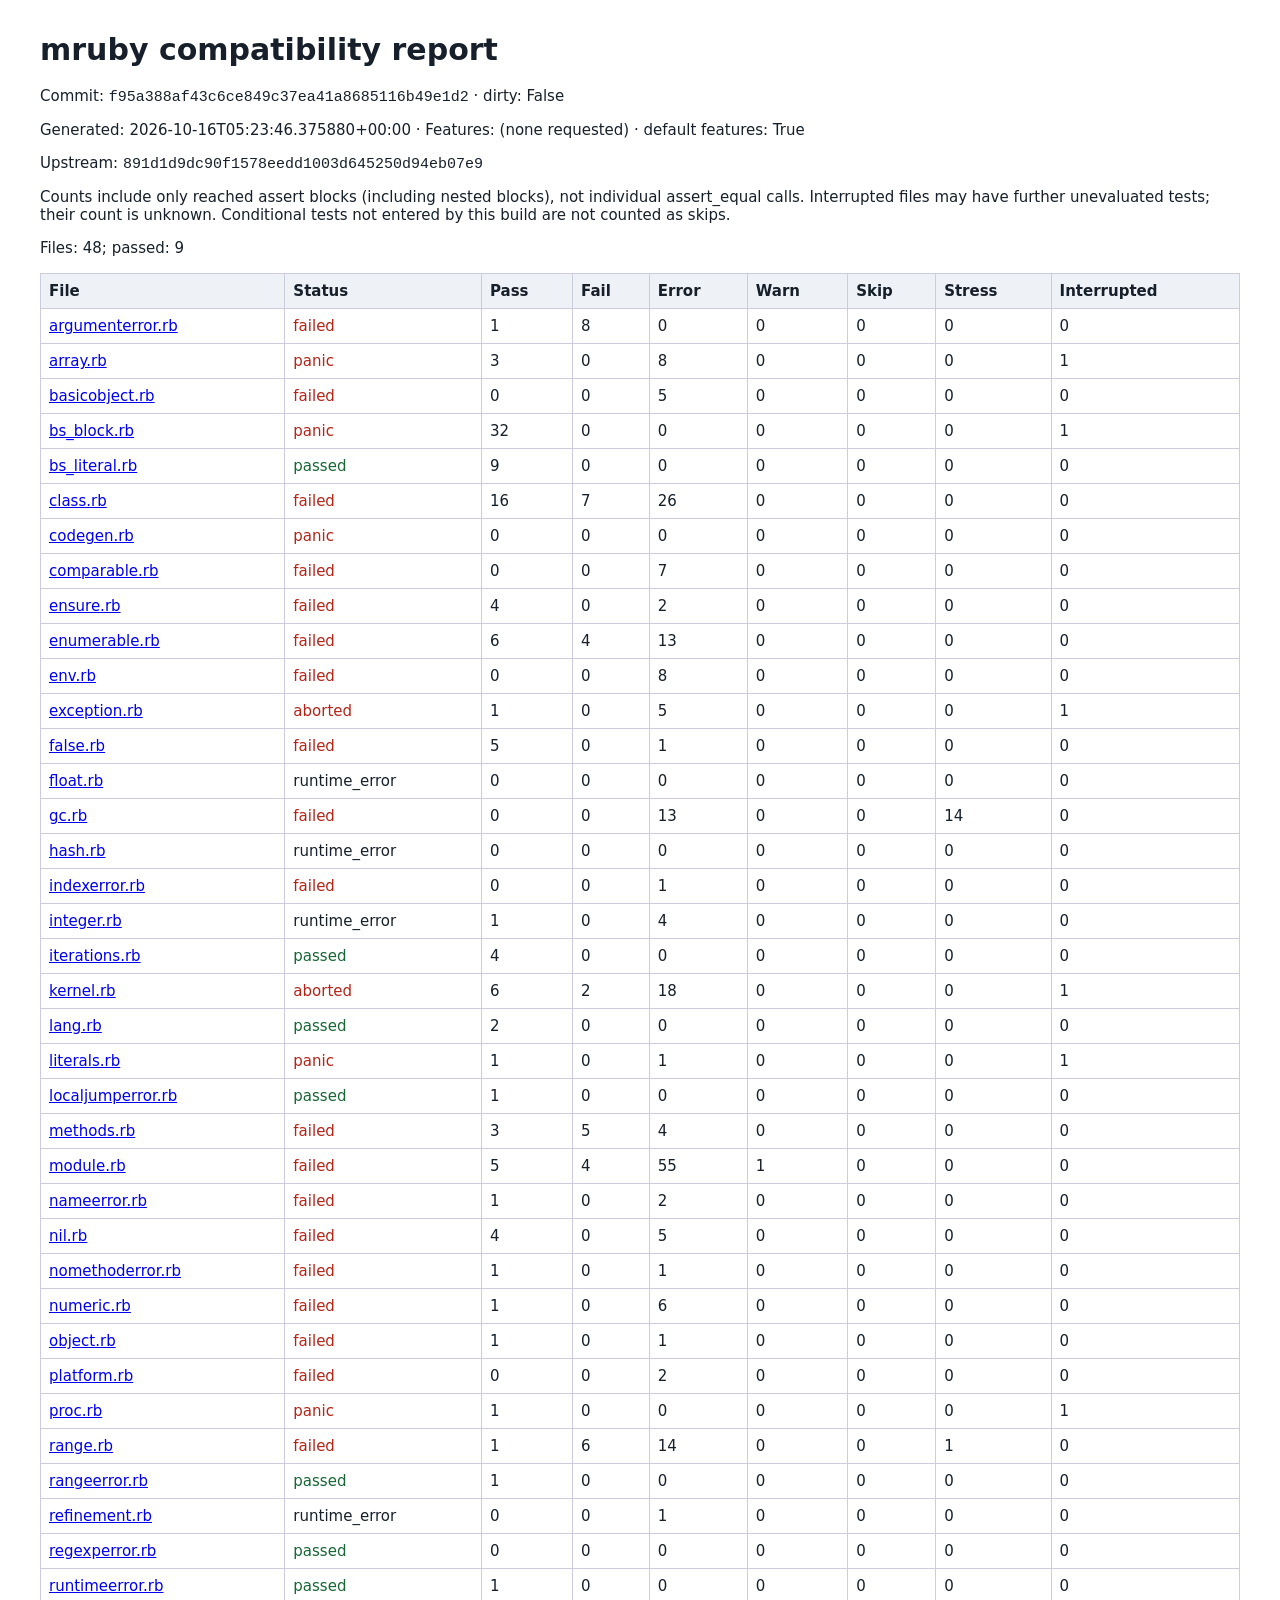
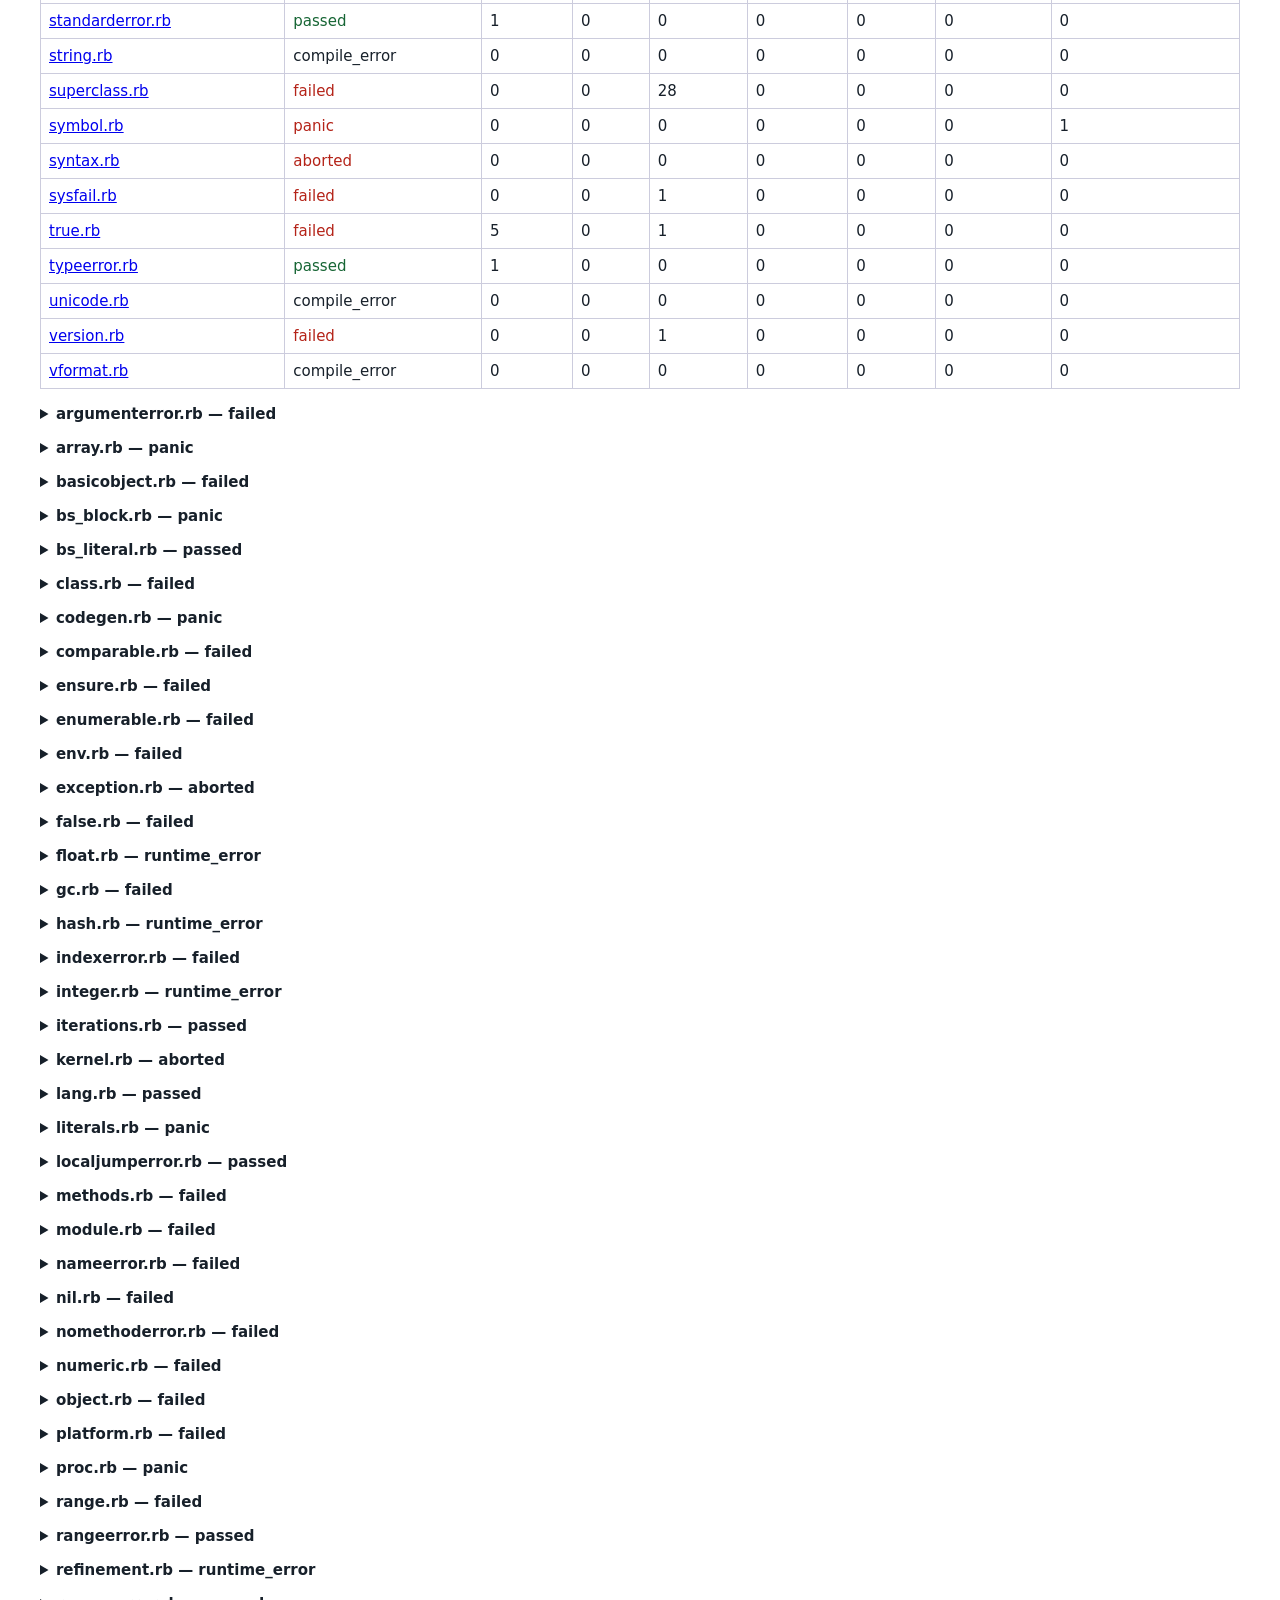
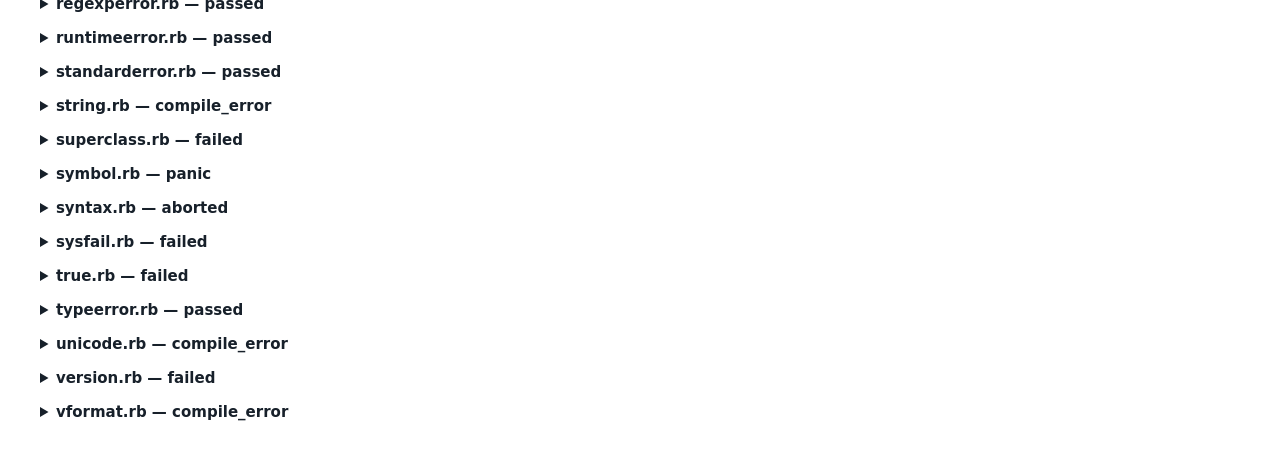
==== commit 1d0153d2: "Update mruby spec report Report source: f95a388af43c6ce849c37ea41a8685116b49e1d2  Co-authored-by: Co" ====
--- a/docs/mruby-spec/index.html
+++ b/docs/mruby-spec/index.html
@@ -6,8 +6,8 @@
 th{background:#eef2f6}.pass,.passed{color:#166534}.fail,.failed,.error,.panic,.aborted,.timeout,.interrupted{color:#b42318}
 details{margin:1rem 0}summary{cursor:pointer;font-weight:bold}.detail{white-space:pre-wrap;overflow-wrap:anywhere}
 </style><body><h1>mruby compatibility report</h1>
-<p>Commit: <code>d15d9338fdb896ef306d887d641c7470b33f9eab</code> · dirty: False</p>
-<p>Generated: 2026-10-15T22:49:45.834350+00:00 · Features: (none requested) · default features: True</p>
+<p>Commit: <code>f95a388af43c6ce849c37ea41a8685116b49e1d2</code> · dirty: False</p>
+<p>Generated: 2026-10-16T05:23:46.375880+00:00 · Features: (none requested) · default features: True</p>
 <p>Upstream: <code>891d1d9dc90f1578eedd1003d645250d94eb07e9</code></p>
 <p>Counts include only reached assert blocks (including nested blocks), not individual assert_equal calls. Interrupted files may have further unevaluated tests; their count is unknown. Conditional tests not entered by this build are not counted as skips.</p>
 <p>Files: 48; passed: 9</p>
@@ -62,7 +62,7 @@
 <tr><td><a href="#vformat">vformat.rb</a></td><td class="compile_error">compile_error</td><td>0</td><td>0</td><td>0</td><td>0</td><td>0</td><td>0</td><td>0</td></tr>
 </tbody></table>
 <details id="argumenterror"><summary>argumenterror.rb — failed</summary>
-<p>Elapsed: 0.01s · <a href="https://github.com/Dahrkael/mrubyedge/blob/d15d9338fdb896ef306d887d641c7470b33f9eab/mrubyedge/tests/mruby_spec/upstream/t/argumenterror.rb">source</a> · <a href="logs/argumenterror.rb.log">log</a> · <a href="logs/argumenterror.rb.jsonl">events</a></p>
+<p>Elapsed: 0.01s · <a href="https://github.com/mrubyedge/mrubyedge/blob/f95a388af43c6ce849c37ea41a8685116b49e1d2/mrubyedge/tests/mruby_spec/upstream/t/argumenterror.rb">source</a> · <a href="logs/argumenterror.rb.log">log</a> · <a href="logs/argumenterror.rb.jsonl">events</a></p>
 <table><thead><tr><th>ID</th><th>Parent</th><th>Assert</th><th>Result</th><th>Details</th></tr></thead><tbody>
 <tr><td>1</td><td></td><td>ArgumentError</td><td class="pass">pass</td><td class="detail"></td></tr>
 <tr><td>2</td><td></td><td>&#x27;wrong number of arguments&#x27; from mrb_get_args</td><td class="fail">fail</td><td class="detail"></td></tr>
@@ -76,7 +76,7 @@
 expected exception, but nothing was raised</td></tr>
 </tbody></table></details>
 <details id="array"><summary>array.rb — panic</summary>
-<p>Elapsed: 0.01s · <a href="https://github.com/Dahrkael/mrubyedge/blob/d15d9338fdb896ef306d887d641c7470b33f9eab/mrubyedge/tests/mruby_spec/upstream/t/array.rb">source</a> · <a href="logs/array.rb.log">log</a> · <a href="logs/array.rb.jsonl">events</a></p>
+<p>Elapsed: 0.02s · <a href="https://github.com/mrubyedge/mrubyedge/blob/f95a388af43c6ce849c37ea41a8685116b49e1d2/mrubyedge/tests/mruby_spec/upstream/t/array.rb">source</a> · <a href="logs/array.rb.log">log</a> · <a href="logs/array.rb.jsonl">events</a></p>
 <p><strong>Execution stopped before completion. Remaining tests are unevaluated.</strong></p>
 <table><thead><tr><th>ID</th><th>Parent</th><th>Assert</th><th>Result</th><th>Details</th></tr></thead><tbody>
 <tr><td>1</td><td></td><td>Array</td><td class="pass">pass</td><td class="detail"></td></tr>
@@ -96,7 +96,7 @@
 <tr><td>12</td><td></td><td>Array#[]=</td><td class="interrupted">interrupted</td><td class="detail"></td></tr>
 </tbody></table></details>
 <details id="basicobject"><summary>basicobject.rb — failed</summary>
-<p>Elapsed: 0.01s · <a href="https://github.com/Dahrkael/mrubyedge/blob/d15d9338fdb896ef306d887d641c7470b33f9eab/mrubyedge/tests/mruby_spec/upstream/t/basicobject.rb">source</a> · <a href="logs/basicobject.rb.log">log</a> · <a href="logs/basicobject.rb.jsonl">events</a></p>
+<p>Elapsed: 0.01s · <a href="https://github.com/mrubyedge/mrubyedge/blob/f95a388af43c6ce849c37ea41a8685116b49e1d2/mrubyedge/tests/mruby_spec/upstream/t/basicobject.rb">source</a> · <a href="logs/basicobject.rb.log">log</a> · <a href="logs/basicobject.rb.jsonl">events</a></p>
 <table><thead><tr><th>ID</th><th>Parent</th><th>Assert</th><th>Result</th><th>Details</th></tr></thead><tbody>
 <tr><td>1</td><td></td><td>BasicObject</td><td class="error">error</td><td class="detail">Cannot found name: BasicObject</td></tr>
 <tr><td>2</td><td></td><td>BasicObject superclass</td><td class="error">error</td><td class="detail">Cannot found name: BasicObject</td></tr>
@@ -105,7 +105,7 @@
 <tr><td>5</td><td></td><td>BasicObject#== defined on NilClass, TrueClass or FalseClass</td><td class="error">error</td><td class="detail">Method not found: undefined method `class_eval` for Array</td></tr>
 </tbody></table></details>
 <details id="bs_block"><summary>bs_block.rb — panic</summary>
-<p>Elapsed: 0.01s · <a href="https://github.com/Dahrkael/mrubyedge/blob/d15d9338fdb896ef306d887d641c7470b33f9eab/mrubyedge/tests/mruby_spec/upstream/t/bs_block.rb">source</a> · <a href="logs/bs_block.rb.log">log</a> · <a href="logs/bs_block.rb.jsonl">events</a></p>
+<p>Elapsed: 0.02s · <a href="https://github.com/mrubyedge/mrubyedge/blob/f95a388af43c6ce849c37ea41a8685116b49e1d2/mrubyedge/tests/mruby_spec/upstream/t/bs_block.rb">source</a> · <a href="logs/bs_block.rb.log">log</a> · <a href="logs/bs_block.rb.jsonl">events</a></p>
 <p><strong>Execution stopped before completion. Remaining tests are unevaluated.</strong></p>
 <table><thead><tr><th>ID</th><th>Parent</th><th>Assert</th><th>Result</th><th>Details</th></tr></thead><tbody>
 <tr><td>1</td><td></td><td>BS Block 1</td><td class="pass">pass</td><td class="detail"></td></tr>
@@ -143,7 +143,7 @@
 <tr><td>33</td><td></td><td>BS Block [ruby-dev:31160]</td><td class="interrupted">interrupted</td><td class="detail"></td></tr>
 </tbody></table></details>
 <details id="bs_literal"><summary>bs_literal.rb — passed</summary>
-<p>Elapsed: 0.00s · <a href="https://github.com/Dahrkael/mrubyedge/blob/d15d9338fdb896ef306d887d641c7470b33f9eab/mrubyedge/tests/mruby_spec/upstream/t/bs_literal.rb">source</a> · <a href="logs/bs_literal.rb.log">log</a> · <a href="logs/bs_literal.rb.jsonl">events</a></p>
+<p>Elapsed: 0.01s · <a href="https://github.com/mrubyedge/mrubyedge/blob/f95a388af43c6ce849c37ea41a8685116b49e1d2/mrubyedge/tests/mruby_spec/upstream/t/bs_literal.rb">source</a> · <a href="logs/bs_literal.rb.log">log</a> · <a href="logs/bs_literal.rb.jsonl">events</a></p>
 <table><thead><tr><th>ID</th><th>Parent</th><th>Assert</th><th>Result</th><th>Details</th></tr></thead><tbody>
 <tr><td>1</td><td></td><td>BS Literal 1</td><td class="pass">pass</td><td class="detail"></td></tr>
 <tr><td>2</td><td></td><td>BS Literal 2</td><td class="pass">pass</td><td class="detail"></td></tr>
@@ -156,7 +156,7 @@
 <tr><td>9</td><td></td><td>BS Literal 9</td><td class="pass">pass</td><td class="detail"></td></tr>
 </tbody></table></details>
 <details id="class"><summary>class.rb — failed</summary>
-<p>Elapsed: 0.02s · <a href="https://github.com/Dahrkael/mrubyedge/blob/d15d9338fdb896ef306d887d641c7470b33f9eab/mrubyedge/tests/mruby_spec/upstream/t/class.rb">source</a> · <a href="logs/class.rb.log">log</a> · <a href="logs/class.rb.jsonl">events</a></p>
+<p>Elapsed: 0.03s · <a href="https://github.com/mrubyedge/mrubyedge/blob/f95a388af43c6ce849c37ea41a8685116b49e1d2/mrubyedge/tests/mruby_spec/upstream/t/class.rb">source</a> · <a href="logs/class.rb.log">log</a> · <a href="logs/class.rb.jsonl">events</a></p>
 <table><thead><tr><th>ID</th><th>Parent</th><th>Assert</th><th>Result</th><th>Details</th></tr></thead><tbody>
 <tr><td>1</td><td></td><td>Class</td><td class="pass">pass</td><td class="detail"></td></tr>
 <tr><td>2</td><td></td><td>Class#initialize</td><td class="error">error</td><td class="detail">Class#new must be called from class</td></tr>
@@ -217,12 +217,12 @@
 <tr><td>49</td><td></td><td>a `def` in a method written in a block given a class adds to that class</td><td class="error">error</td><td class="detail">Class#new must be called from class</td></tr>
 </tbody></table></details>
 <details id="codegen"><summary>codegen.rb — panic</summary>
-<p>Elapsed: 0.01s · <a href="https://github.com/Dahrkael/mrubyedge/blob/d15d9338fdb896ef306d887d641c7470b33f9eab/mrubyedge/tests/mruby_spec/upstream/t/codegen.rb">source</a> · <a href="logs/codegen.rb.log">log</a> · <a href="logs/codegen.rb.jsonl">events</a></p>
+<p>Elapsed: 0.02s · <a href="https://github.com/mrubyedge/mrubyedge/blob/f95a388af43c6ce849c37ea41a8685116b49e1d2/mrubyedge/tests/mruby_spec/upstream/t/codegen.rb">source</a> · <a href="logs/codegen.rb.log">log</a> · <a href="logs/codegen.rb.jsonl">events</a></p>
 <p><strong>Execution stopped before completion. Remaining tests are unevaluated.</strong></p>
 <table><thead><tr><th>ID</th><th>Parent</th><th>Assert</th><th>Result</th><th>Details</th></tr></thead><tbody>
 </tbody></table></details>
 <details id="comparable"><summary>comparable.rb — failed</summary>
-<p>Elapsed: 0.01s · <a href="https://github.com/Dahrkael/mrubyedge/blob/d15d9338fdb896ef306d887d641c7470b33f9eab/mrubyedge/tests/mruby_spec/upstream/t/comparable.rb">source</a> · <a href="logs/comparable.rb.log">log</a> · <a href="logs/comparable.rb.jsonl">events</a></p>
+<p>Elapsed: 0.01s · <a href="https://github.com/mrubyedge/mrubyedge/blob/f95a388af43c6ce849c37ea41a8685116b49e1d2/mrubyedge/tests/mruby_spec/upstream/t/comparable.rb">source</a> · <a href="logs/comparable.rb.log">log</a> · <a href="logs/comparable.rb.jsonl">events</a></p>
 <table><thead><tr><th>ID</th><th>Parent</th><th>Assert</th><th>Result</th><th>Details</th></tr></thead><tbody>
 <tr><td>1</td><td></td><td>Comparable#&lt;</td><td class="error">error</td><td class="detail">Cannot found name: Comparable</td></tr>
 <tr><td>2</td><td></td><td>Comparable#&lt;=</td><td class="error">error</td><td class="detail">Cannot found name: Comparable</td></tr>
@@ -233,7 +233,7 @@
 <tr><td>7</td><td></td><td>Comparable#between? - a comparison with no answer</td><td class="error">error</td><td class="detail">Class#new must be called from class</td></tr>
 </tbody></table></details>
 <details id="ensure"><summary>ensure.rb — failed</summary>
-<p>Elapsed: 0.01s · <a href="https://github.com/Dahrkael/mrubyedge/blob/d15d9338fdb896ef306d887d641c7470b33f9eab/mrubyedge/tests/mruby_spec/upstream/t/ensure.rb">source</a> · <a href="logs/ensure.rb.log">log</a> · <a href="logs/ensure.rb.jsonl">events</a></p>
+<p>Elapsed: 0.01s · <a href="https://github.com/mrubyedge/mrubyedge/blob/f95a388af43c6ce849c37ea41a8685116b49e1d2/mrubyedge/tests/mruby_spec/upstream/t/ensure.rb">source</a> · <a href="logs/ensure.rb.log">log</a> · <a href="logs/ensure.rb.jsonl">events</a></p>
 <table><thead><tr><th>ID</th><th>Parent</th><th>Assert</th><th>Result</th><th>Details</th></tr></thead><tbody>
 <tr><td>1</td><td></td><td>ensure - context - yield</td><td class="pass">pass</td><td class="detail"></td></tr>
 <tr><td>2</td><td></td><td>ensure - context - yield and break</td><td class="pass">pass</td><td class="detail"></td></tr>
@@ -244,7 +244,7 @@
 [Internal Error] register 2 is not assigned</td></tr>
 </tbody></table></details>
 <details id="enumerable"><summary>enumerable.rb — failed</summary>
-<p>Elapsed: 0.01s · <a href="https://github.com/Dahrkael/mrubyedge/blob/d15d9338fdb896ef306d887d641c7470b33f9eab/mrubyedge/tests/mruby_spec/upstream/t/enumerable.rb">source</a> · <a href="logs/enumerable.rb.log">log</a> · <a href="logs/enumerable.rb.jsonl">events</a></p>
+<p>Elapsed: 0.02s · <a href="https://github.com/mrubyedge/mrubyedge/blob/f95a388af43c6ce849c37ea41a8685116b49e1d2/mrubyedge/tests/mruby_spec/upstream/t/enumerable.rb">source</a> · <a href="logs/enumerable.rb.log">log</a> · <a href="logs/enumerable.rb.jsonl">events</a></p>
 <table><thead><tr><th>ID</th><th>Parent</th><th>Assert</th><th>Result</th><th>Details</th></tr></thead><tbody>
 <tr><td>1</td><td></td><td>Enumerable</td><td class="pass">pass</td><td class="detail"></td></tr>
 <tr><td>2</td><td></td><td>Enumerable#all?</td><td class="error">error</td><td class="detail">Invalid argument: block should be specified</td></tr>
@@ -273,7 +273,7 @@
 Method not found: undefined method `const_defined?` for Class</td></tr>
 </tbody></table></details>
 <details id="env"><summary>env.rb — failed</summary>
-<p>Elapsed: 0.01s · <a href="https://github.com/Dahrkael/mrubyedge/blob/d15d9338fdb896ef306d887d641c7470b33f9eab/mrubyedge/tests/mruby_spec/upstream/t/env.rb">source</a> · <a href="logs/env.rb.log">log</a> · <a href="logs/env.rb.jsonl">events</a></p>
+<p>Elapsed: 0.01s · <a href="https://github.com/mrubyedge/mrubyedge/blob/f95a388af43c6ce849c37ea41a8685116b49e1d2/mrubyedge/tests/mruby_spec/upstream/t/env.rb">source</a> · <a href="logs/env.rb.log">log</a> · <a href="logs/env.rb.jsonl">events</a></p>
 <table><thead><tr><th>ID</th><th>Parent</th><th>Assert</th><th>Result</th><th>Details</th></tr></thead><tbody>
 <tr><td>1</td><td></td><td>REnv, closed env carries no slot until a scope needs one</td><td class="error">error</td><td class="detail">Method not found: undefined method `__env_svar?` for Object</td></tr>
 <tr><td>2</td><td></td><td>REnv, a live write closes with the slot already made</td><td class="error">error</td><td class="detail">Method not found: undefined method `__env_svar_write` for Object</td></tr>
@@ -285,7 +285,7 @@
 <tr><td>8</td><td></td><td>REnv, MRB_ENV_SET_BIDX() evaluates its index exactly once</td><td class="error">error</td><td class="detail">Method not found: undefined method `__env_set_bidx_eval_count` for Object</td></tr>
 </tbody></table></details>
 <details id="exception"><summary>exception.rb — aborted</summary>
-<p>Elapsed: 0.17s · <a href="https://github.com/Dahrkael/mrubyedge/blob/d15d9338fdb896ef306d887d641c7470b33f9eab/mrubyedge/tests/mruby_spec/upstream/t/exception.rb">source</a> · <a href="logs/exception.rb.log">log</a> · <a href="logs/exception.rb.jsonl">events</a></p>
+<p>Elapsed: 0.21s · <a href="https://github.com/mrubyedge/mrubyedge/blob/f95a388af43c6ce849c37ea41a8685116b49e1d2/mrubyedge/tests/mruby_spec/upstream/t/exception.rb">source</a> · <a href="logs/exception.rb.log">log</a> · <a href="logs/exception.rb.jsonl">events</a></p>
 <p><strong>Execution stopped before completion. Remaining tests are unevaluated.</strong></p>
 <table><thead><tr><th>ID</th><th>Parent</th><th>Assert</th><th>Result</th><th>Details</th></tr></thead><tbody>
 <tr><td>1</td><td></td><td>Exception</td><td class="pass">pass</td><td class="detail"></td></tr>
@@ -297,7 +297,7 @@
 <tr><td>7</td><td></td><td>NameError</td><td class="interrupted">interrupted</td><td class="detail"></td></tr>
 </tbody></table></details>
 <details id="false"><summary>false.rb — failed</summary>
-<p>Elapsed: 0.01s · <a href="https://github.com/Dahrkael/mrubyedge/blob/d15d9338fdb896ef306d887d641c7470b33f9eab/mrubyedge/tests/mruby_spec/upstream/t/false.rb">source</a> · <a href="logs/false.rb.log">log</a> · <a href="logs/false.rb.jsonl">events</a></p>
+<p>Elapsed: 0.01s · <a href="https://github.com/mrubyedge/mrubyedge/blob/f95a388af43c6ce849c37ea41a8685116b49e1d2/mrubyedge/tests/mruby_spec/upstream/t/false.rb">source</a> · <a href="logs/false.rb.log">log</a> · <a href="logs/false.rb.jsonl">events</a></p>
 <table><thead><tr><th>ID</th><th>Parent</th><th>Assert</th><th>Result</th><th>Details</th></tr></thead><tbody>
 <tr><td>1</td><td></td><td>FalseClass</td><td class="pass">pass</td><td class="detail"></td></tr>
 <tr><td>2</td><td></td><td>FalseClass false</td><td class="error">error</td><td class="detail">Method not found: undefined method `method_defined?` for Class</td></tr>
@@ -307,12 +307,12 @@
 <tr><td>6</td><td></td><td>FalseClass#|</td><td class="pass">pass</td><td class="detail"></td></tr>
 </tbody></table></details>
 <details id="float"><summary>float.rb — runtime_error</summary>
-<p>Elapsed: 0.01s · <a href="https://github.com/Dahrkael/mrubyedge/blob/d15d9338fdb896ef306d887d641c7470b33f9eab/mrubyedge/tests/mruby_spec/upstream/t/float.rb">source</a> · <a href="logs/float.rb.log">log</a> · <a href="logs/float.rb.jsonl">events</a></p>
+<p>Elapsed: 0.02s · <a href="https://github.com/mrubyedge/mrubyedge/blob/f95a388af43c6ce849c37ea41a8685116b49e1d2/mrubyedge/tests/mruby_spec/upstream/t/float.rb">source</a> · <a href="logs/float.rb.log">log</a> · <a href="logs/float.rb.jsonl">events</a></p>
 <p><strong>Execution stopped before completion. Remaining tests are unevaluated.</strong></p>
 <table><thead><tr><th>ID</th><th>Parent</th><th>Assert</th><th>Result</th><th>Details</th></tr></thead><tbody>
 </tbody></table></details>
 <details id="gc"><summary>gc.rb — failed</summary>
-<p>Elapsed: 0.01s · <a href="https://github.com/Dahrkael/mrubyedge/blob/d15d9338fdb896ef306d887d641c7470b33f9eab/mrubyedge/tests/mruby_spec/upstream/t/gc.rb">source</a> · <a href="logs/gc.rb.log">log</a> · <a href="logs/gc.rb.jsonl">events</a></p>
+<p>Elapsed: 0.02s · <a href="https://github.com/mrubyedge/mrubyedge/blob/f95a388af43c6ce849c37ea41a8685116b49e1d2/mrubyedge/tests/mruby_spec/upstream/t/gc.rb">source</a> · <a href="logs/gc.rb.log">log</a> · <a href="logs/gc.rb.jsonl">events</a></p>
 <table><thead><tr><th>ID</th><th>Parent</th><th>Assert</th><th>Result</th><th>Details</th></tr></thead><tbody>
 <tr><td>1</td><td></td><td>GC.enable</td><td class="error">error</td><td class="detail">Cannot found name: GC</td></tr>
 <tr><td>2</td><td></td><td>GC.disable</td><td class="error">error</td><td class="detail">Cannot found name: GC</td></tr>
@@ -343,17 +343,17 @@
 <tr><td>27</td><td></td><td>OP_LOADL does not retain a boxed Float in the GC arena</td><td class="stress">stress</td><td class="detail">stress test disabled</td></tr>
 </tbody></table></details>
 <details id="hash"><summary>hash.rb — runtime_error</summary>
-<p>Elapsed: 0.02s · <a href="https://github.com/Dahrkael/mrubyedge/blob/d15d9338fdb896ef306d887d641c7470b33f9eab/mrubyedge/tests/mruby_spec/upstream/t/hash.rb">source</a> · <a href="logs/hash.rb.log">log</a> · <a href="logs/hash.rb.jsonl">events</a></p>
+<p>Elapsed: 0.02s · <a href="https://github.com/mrubyedge/mrubyedge/blob/f95a388af43c6ce849c37ea41a8685116b49e1d2/mrubyedge/tests/mruby_spec/upstream/t/hash.rb">source</a> · <a href="logs/hash.rb.log">log</a> · <a href="logs/hash.rb.jsonl">events</a></p>
 <p><strong>Execution stopped before completion. Remaining tests are unevaluated.</strong></p>
 <table><thead><tr><th>ID</th><th>Parent</th><th>Assert</th><th>Result</th><th>Details</th></tr></thead><tbody>
 </tbody></table></details>
 <details id="indexerror"><summary>indexerror.rb — failed</summary>
-<p>Elapsed: 0.00s · <a href="https://github.com/Dahrkael/mrubyedge/blob/d15d9338fdb896ef306d887d641c7470b33f9eab/mrubyedge/tests/mruby_spec/upstream/t/indexerror.rb">source</a> · <a href="logs/indexerror.rb.log">log</a> · <a href="logs/indexerror.rb.jsonl">events</a></p>
+<p>Elapsed: 0.01s · <a href="https://github.com/mrubyedge/mrubyedge/blob/f95a388af43c6ce849c37ea41a8685116b49e1d2/mrubyedge/tests/mruby_spec/upstream/t/indexerror.rb">source</a> · <a href="logs/indexerror.rb.log">log</a> · <a href="logs/indexerror.rb.jsonl">events</a></p>
 <table><thead><tr><th>ID</th><th>Parent</th><th>Assert</th><th>Result</th><th>Details</th></tr></thead><tbody>
 <tr><td>1</td><td></td><td>IndexError</td><td class="error">error</td><td class="detail">Cannot found name: IndexError</td></tr>
 </tbody></table></details>
 <details id="integer"><summary>integer.rb — runtime_error</summary>
-<p>Elapsed: 0.01s · <a href="https://github.com/Dahrkael/mrubyedge/blob/d15d9338fdb896ef306d887d641c7470b33f9eab/mrubyedge/tests/mruby_spec/upstream/t/integer.rb">source</a> · <a href="logs/integer.rb.log">log</a> · <a href="logs/integer.rb.jsonl">events</a></p>
+<p>Elapsed: 0.02s · <a href="https://github.com/mrubyedge/mrubyedge/blob/f95a388af43c6ce849c37ea41a8685116b49e1d2/mrubyedge/tests/mruby_spec/upstream/t/integer.rb">source</a> · <a href="logs/integer.rb.log">log</a> · <a href="logs/integer.rb.jsonl">events</a></p>
 <p><strong>Execution stopped before completion. Remaining tests are unevaluated.</strong></p>
 <table><thead><tr><th>ID</th><th>Parent</th><th>Assert</th><th>Result</th><th>Details</th></tr></thead><tbody>
 <tr><td>1</td><td></td><td>Integer</td><td class="pass">pass</td><td class="detail"></td></tr>
@@ -365,7 +365,7 @@
 Method not found: undefined method `const_defined?` for Class</td></tr>
 </tbody></table></details>
 <details id="iterations"><summary>iterations.rb — passed</summary>
-<p>Elapsed: 0.01s · <a href="https://github.com/Dahrkael/mrubyedge/blob/d15d9338fdb896ef306d887d641c7470b33f9eab/mrubyedge/tests/mruby_spec/upstream/t/iterations.rb">source</a> · <a href="logs/iterations.rb.log">log</a> · <a href="logs/iterations.rb.jsonl">events</a></p>
+<p>Elapsed: 0.01s · <a href="https://github.com/mrubyedge/mrubyedge/blob/f95a388af43c6ce849c37ea41a8685116b49e1d2/mrubyedge/tests/mruby_spec/upstream/t/iterations.rb">source</a> · <a href="logs/iterations.rb.log">log</a> · <a href="logs/iterations.rb.jsonl">events</a></p>
 <table><thead><tr><th>ID</th><th>Parent</th><th>Assert</th><th>Result</th><th>Details</th></tr></thead><tbody>
 <tr><td>1</td><td></td><td>while expression</td><td class="pass">pass</td><td class="detail"></td></tr>
 <tr><td>2</td><td></td><td>until expression</td><td class="pass">pass</td><td class="detail"></td></tr>
@@ -373,7 +373,7 @@
 <tr><td>4</td><td></td><td>next expression</td><td class="pass">pass</td><td class="detail"></td></tr>
 </tbody></table></details>
 <details id="kernel"><summary>kernel.rb — aborted</summary>
-<p>Elapsed: 0.17s · <a href="https://github.com/Dahrkael/mrubyedge/blob/d15d9338fdb896ef306d887d641c7470b33f9eab/mrubyedge/tests/mruby_spec/upstream/t/kernel.rb">source</a> · <a href="logs/kernel.rb.log">log</a> · <a href="logs/kernel.rb.jsonl">events</a></p>
+<p>Elapsed: 0.21s · <a href="https://github.com/mrubyedge/mrubyedge/blob/f95a388af43c6ce849c37ea41a8685116b49e1d2/mrubyedge/tests/mruby_spec/upstream/t/kernel.rb">source</a> · <a href="logs/kernel.rb.log">log</a> · <a href="logs/kernel.rb.jsonl">events</a></p>
 <p><strong>Execution stopped before completion. Remaining tests are unevaluated.</strong></p>
 <table><thead><tr><th>ID</th><th>Parent</th><th>Assert</th><th>Result</th><th>Details</th></tr></thead><tbody>
 <tr><td>1</td><td></td><td>Kernel</td><td class="error">error</td><td class="detail">Cannot found name: Kernel</td></tr>
@@ -406,13 +406,13 @@
 <tr><td>27</td><td></td><td>Kernel#raise</td><td class="interrupted">interrupted</td><td class="detail"></td></tr>
 </tbody></table></details>
 <details id="lang"><summary>lang.rb — passed</summary>
-<p>Elapsed: 0.01s · <a href="https://github.com/Dahrkael/mrubyedge/blob/d15d9338fdb896ef306d887d641c7470b33f9eab/mrubyedge/tests/mruby_spec/upstream/t/lang.rb">source</a> · <a href="logs/lang.rb.log">log</a> · <a href="logs/lang.rb.jsonl">events</a></p>
+<p>Elapsed: 0.01s · <a href="https://github.com/mrubyedge/mrubyedge/blob/f95a388af43c6ce849c37ea41a8685116b49e1d2/mrubyedge/tests/mruby_spec/upstream/t/lang.rb">source</a> · <a href="logs/lang.rb.log">log</a> · <a href="logs/lang.rb.jsonl">events</a></p>
 <table><thead><tr><th>ID</th><th>Parent</th><th>Assert</th><th>Result</th><th>Details</th></tr></thead><tbody>
 <tr><td>1</td><td></td><td>and</td><td class="pass">pass</td><td class="detail"></td></tr>
 <tr><td>2</td><td></td><td>or</td><td class="pass">pass</td><td class="detail"></td></tr>
 </tbody></table></details>
 <details id="literals"><summary>literals.rb — panic</summary>
-<p>Elapsed: 0.01s · <a href="https://github.com/Dahrkael/mrubyedge/blob/d15d9338fdb896ef306d887d641c7470b33f9eab/mrubyedge/tests/mruby_spec/upstream/t/literals.rb">source</a> · <a href="logs/literals.rb.log">log</a> · <a href="logs/literals.rb.jsonl">events</a></p>
+<p>Elapsed: 0.01s · <a href="https://github.com/mrubyedge/mrubyedge/blob/f95a388af43c6ce849c37ea41a8685116b49e1d2/mrubyedge/tests/mruby_spec/upstream/t/literals.rb">source</a> · <a href="logs/literals.rb.log">log</a> · <a href="logs/literals.rb.jsonl">events</a></p>
 <p><strong>Execution stopped before completion. Remaining tests are unevaluated.</strong></p>
 <table><thead><tr><th>ID</th><th>Parent</th><th>Assert</th><th>Result</th><th>Details</th></tr></thead><tbody>
 <tr><td>1</td><td></td><td>Literals Numerical</td><td class="pass">pass</td><td class="detail"></td></tr>
@@ -420,12 +420,12 @@
 <tr><td>3</td><td></td><td>Literals Numerical wider than mrb_int</td><td class="interrupted">interrupted</td><td class="detail"></td></tr>
 </tbody></table></details>
 <details id="localjumperror"><summary>localjumperror.rb — passed</summary>
-<p>Elapsed: 0.00s · <a href="https://github.com/Dahrkael/mrubyedge/blob/d15d9338fdb896ef306d887d641c7470b33f9eab/mrubyedge/tests/mruby_spec/upstream/t/localjumperror.rb">source</a> · <a href="logs/localjumperror.rb.log">log</a> · <a href="logs/localjumperror.rb.jsonl">events</a></p>
+<p>Elapsed: 0.01s · <a href="https://github.com/mrubyedge/mrubyedge/blob/f95a388af43c6ce849c37ea41a8685116b49e1d2/mrubyedge/tests/mruby_spec/upstream/t/localjumperror.rb">source</a> · <a href="logs/localjumperror.rb.log">log</a> · <a href="logs/localjumperror.rb.jsonl">events</a></p>
 <table><thead><tr><th>ID</th><th>Parent</th><th>Assert</th><th>Result</th><th>Details</th></tr></thead><tbody>
 <tr><td>1</td><td></td><td>LocalJumpError</td><td class="pass">pass</td><td class="detail"></td></tr>
 </tbody></table></details>
 <details id="methods"><summary>methods.rb — failed</summary>
-<p>Elapsed: 0.01s · <a href="https://github.com/Dahrkael/mrubyedge/blob/d15d9338fdb896ef306d887d641c7470b33f9eab/mrubyedge/tests/mruby_spec/upstream/t/methods.rb">source</a> · <a href="logs/methods.rb.log">log</a> · <a href="logs/methods.rb.jsonl">events</a></p>
+<p>Elapsed: 0.02s · <a href="https://github.com/mrubyedge/mrubyedge/blob/f95a388af43c6ce849c37ea41a8685116b49e1d2/mrubyedge/tests/mruby_spec/upstream/t/methods.rb">source</a> · <a href="logs/methods.rb.log">log</a> · <a href="logs/methods.rb.jsonl">events</a></p>
 <table><thead><tr><th>ID</th><th>Parent</th><th>Assert</th><th>Result</th><th>Details</th></tr></thead><tbody>
 <tr><td>1</td><td></td><td>The alias statement</td><td class="pass">pass</td><td class="detail"></td></tr>
 <tr><td>2</td><td></td><td>The alias statement (overwrite original)</td><td class="pass">pass</td><td class="detail"></td></tr>
@@ -446,7 +446,7 @@
 <tr><td>12</td><td></td><td>super in a method with a receiver</td><td class="error">error</td><td class="detail">[Internal Error] no current callinfo</td></tr>
 </tbody></table></details>
 <details id="module"><summary>module.rb — failed</summary>
-<p>Elapsed: 0.02s · <a href="https://github.com/Dahrkael/mrubyedge/blob/d15d9338fdb896ef306d887d641c7470b33f9eab/mrubyedge/tests/mruby_spec/upstream/t/module.rb">source</a> · <a href="logs/module.rb.log">log</a> · <a href="logs/module.rb.jsonl">events</a></p>
+<p>Elapsed: 0.03s · <a href="https://github.com/mrubyedge/mrubyedge/blob/f95a388af43c6ce849c37ea41a8685116b49e1d2/mrubyedge/tests/mruby_spec/upstream/t/module.rb">source</a> · <a href="logs/module.rb.log">log</a> · <a href="logs/module.rb.jsonl">events</a></p>
 <table><thead><tr><th>ID</th><th>Parent</th><th>Assert</th><th>Result</th><th>Details</th></tr></thead><tbody>
 <tr><td>1</td><td></td><td>Module</td><td class="pass">pass</td><td class="detail"></td></tr>
 <tr><td>2</td><td></td><td>Module#alias_method</td><td class="error">error</td><td class="detail">Method not found: undefined method `alias_method` for Class</td></tr>
@@ -537,14 +537,14 @@
 <tr><td>65</td><td></td><td>constant and class variable lookup: a method written in a block given a class keeps the block&#x27;s scope</td><td class="error">error</td><td class="detail">Class#new must be called from class</td></tr>
 </tbody></table></details>
 <details id="nameerror"><summary>nameerror.rb — failed</summary>
-<p>Elapsed: 0.00s · <a href="https://github.com/Dahrkael/mrubyedge/blob/d15d9338fdb896ef306d887d641c7470b33f9eab/mrubyedge/tests/mruby_spec/upstream/t/nameerror.rb">source</a> · <a href="logs/nameerror.rb.log">log</a> · <a href="logs/nameerror.rb.jsonl">events</a></p>
+<p>Elapsed: 0.01s · <a href="https://github.com/mrubyedge/mrubyedge/blob/f95a388af43c6ce849c37ea41a8685116b49e1d2/mrubyedge/tests/mruby_spec/upstream/t/nameerror.rb">source</a> · <a href="logs/nameerror.rb.log">log</a> · <a href="logs/nameerror.rb.jsonl">events</a></p>
 <table><thead><tr><th>ID</th><th>Parent</th><th>Assert</th><th>Result</th><th>Details</th></tr></thead><tbody>
 <tr><td>1</td><td></td><td>NameError</td><td class="pass">pass</td><td class="detail"></td></tr>
 <tr><td>2</td><td></td><td>NameError#name</td><td class="error">error</td><td class="detail">Method not found: bar</td></tr>
 <tr><td>3</td><td></td><td>NameError#initialize</td><td class="error">error</td><td class="detail">Exception#message must be called on an Exception</td></tr>
 </tbody></table></details>
 <details id="nil"><summary>nil.rb — failed</summary>
-<p>Elapsed: 0.01s · <a href="https://github.com/Dahrkael/mrubyedge/blob/d15d9338fdb896ef306d887d641c7470b33f9eab/mrubyedge/tests/mruby_spec/upstream/t/nil.rb">source</a> · <a href="logs/nil.rb.log">log</a> · <a href="logs/nil.rb.jsonl">events</a></p>
+<p>Elapsed: 0.01s · <a href="https://github.com/mrubyedge/mrubyedge/blob/f95a388af43c6ce849c37ea41a8685116b49e1d2/mrubyedge/tests/mruby_spec/upstream/t/nil.rb">source</a> · <a href="logs/nil.rb.log">log</a> · <a href="logs/nil.rb.jsonl">events</a></p>
 <table><thead><tr><th>ID</th><th>Parent</th><th>Assert</th><th>Result</th><th>Details</th></tr></thead><tbody>
 <tr><td>1</td><td></td><td>NilClass</td><td class="pass">pass</td><td class="detail"></td></tr>
 <tr><td>2</td><td></td><td>NilClass</td><td class="error">error</td><td class="detail">Method not found: undefined method `method_defined?` for Class</td></tr>
@@ -557,13 +557,13 @@
 <tr><td>9</td><td></td><td>safe navigation</td><td class="pass">pass</td><td class="detail"></td></tr>
 </tbody></table></details>
 <details id="nomethoderror"><summary>nomethoderror.rb — failed</summary>
-<p>Elapsed: 0.00s · <a href="https://github.com/Dahrkael/mrubyedge/blob/d15d9338fdb896ef306d887d641c7470b33f9eab/mrubyedge/tests/mruby_spec/upstream/t/nomethoderror.rb">source</a> · <a href="logs/nomethoderror.rb.log">log</a> · <a href="logs/nomethoderror.rb.jsonl">events</a></p>
+<p>Elapsed: 0.01s · <a href="https://github.com/mrubyedge/mrubyedge/blob/f95a388af43c6ce849c37ea41a8685116b49e1d2/mrubyedge/tests/mruby_spec/upstream/t/nomethoderror.rb">source</a> · <a href="logs/nomethoderror.rb.log">log</a> · <a href="logs/nomethoderror.rb.jsonl">events</a></p>
 <table><thead><tr><th>ID</th><th>Parent</th><th>Assert</th><th>Result</th><th>Details</th></tr></thead><tbody>
 <tr><td>1</td><td></td><td>NoMethodError</td><td class="pass">pass</td><td class="detail"></td></tr>
 <tr><td>2</td><td></td><td>NoMethodError#args</td><td class="error">error</td><td class="detail">Method not found: undefined method `args` for NoMethodError</td></tr>
 </tbody></table></details>
 <details id="numeric"><summary>numeric.rb — failed</summary>
-<p>Elapsed: 0.01s · <a href="https://github.com/Dahrkael/mrubyedge/blob/d15d9338fdb896ef306d887d641c7470b33f9eab/mrubyedge/tests/mruby_spec/upstream/t/numeric.rb">source</a> · <a href="logs/numeric.rb.log">log</a> · <a href="logs/numeric.rb.jsonl">events</a></p>
+<p>Elapsed: 0.01s · <a href="https://github.com/mrubyedge/mrubyedge/blob/f95a388af43c6ce849c37ea41a8685116b49e1d2/mrubyedge/tests/mruby_spec/upstream/t/numeric.rb">source</a> · <a href="logs/numeric.rb.log">log</a> · <a href="logs/numeric.rb.jsonl">events</a></p>
 <table><thead><tr><th>ID</th><th>Parent</th><th>Assert</th><th>Result</th><th>Details</th></tr></thead><tbody>
 <tr><td>1</td><td></td><td>Numeric</td><td class="error">error</td><td class="detail">Cannot found name: Numeric</td></tr>
 <tr><td>2</td><td></td><td>Numeric#+@</td><td class="pass">pass</td><td class="detail"></td></tr>
@@ -575,26 +575,26 @@
 [Internal Error] register 26 is not assigned</td></tr>
 </tbody></table></details>
 <details id="object"><summary>object.rb — failed</summary>
-<p>Elapsed: 0.00s · <a href="https://github.com/Dahrkael/mrubyedge/blob/d15d9338fdb896ef306d887d641c7470b33f9eab/mrubyedge/tests/mruby_spec/upstream/t/object.rb">source</a> · <a href="logs/object.rb.log">log</a> · <a href="logs/object.rb.jsonl">events</a></p>
+<p>Elapsed: 0.01s · <a href="https://github.com/mrubyedge/mrubyedge/blob/f95a388af43c6ce849c37ea41a8685116b49e1d2/mrubyedge/tests/mruby_spec/upstream/t/object.rb">source</a> · <a href="logs/object.rb.log">log</a> · <a href="logs/object.rb.jsonl">events</a></p>
 <table><thead><tr><th>ID</th><th>Parent</th><th>Assert</th><th>Result</th><th>Details</th></tr></thead><tbody>
 <tr><td>1</td><td></td><td>Object</td><td class="pass">pass</td><td class="detail"></td></tr>
 <tr><td>2</td><td></td><td>Object superclass</td><td class="error">error</td><td class="detail">Cannot found name: BasicObject</td></tr>
 </tbody></table></details>
 <details id="platform"><summary>platform.rb — failed</summary>
-<p>Elapsed: 0.00s · <a href="https://github.com/Dahrkael/mrubyedge/blob/d15d9338fdb896ef306d887d641c7470b33f9eab/mrubyedge/tests/mruby_spec/upstream/t/platform.rb">source</a> · <a href="logs/platform.rb.log">log</a> · <a href="logs/platform.rb.jsonl">events</a></p>
+<p>Elapsed: 0.01s · <a href="https://github.com/mrubyedge/mrubyedge/blob/f95a388af43c6ce849c37ea41a8685116b49e1d2/mrubyedge/tests/mruby_spec/upstream/t/platform.rb">source</a> · <a href="logs/platform.rb.log">log</a> · <a href="logs/platform.rb.jsonl">events</a></p>
 <table><thead><tr><th>ID</th><th>Parent</th><th>Assert</th><th>Result</th><th>Details</th></tr></thead><tbody>
 <tr><td>1</td><td></td><td>MRUBY_PLATFORM</td><td class="error">error</td><td class="detail">Cannot found name: MRUBY_PLATFORM</td></tr>
 <tr><td>2</td><td></td><td>MRUBY_PLATFORM is a cpu-os pair</td><td class="error">error</td><td class="detail">Cannot found name: MRUBY_PLATFORM</td></tr>
 </tbody></table></details>
 <details id="proc"><summary>proc.rb — panic</summary>
-<p>Elapsed: 0.01s · <a href="https://github.com/Dahrkael/mrubyedge/blob/d15d9338fdb896ef306d887d641c7470b33f9eab/mrubyedge/tests/mruby_spec/upstream/t/proc.rb">source</a> · <a href="logs/proc.rb.log">log</a> · <a href="logs/proc.rb.jsonl">events</a></p>
+<p>Elapsed: 0.01s · <a href="https://github.com/mrubyedge/mrubyedge/blob/f95a388af43c6ce849c37ea41a8685116b49e1d2/mrubyedge/tests/mruby_spec/upstream/t/proc.rb">source</a> · <a href="logs/proc.rb.log">log</a> · <a href="logs/proc.rb.jsonl">events</a></p>
 <p><strong>Execution stopped before completion. Remaining tests are unevaluated.</strong></p>
 <table><thead><tr><th>ID</th><th>Parent</th><th>Assert</th><th>Result</th><th>Details</th></tr></thead><tbody>
 <tr><td>1</td><td></td><td>Proc</td><td class="pass">pass</td><td class="detail"></td></tr>
 <tr><td>2</td><td></td><td>Proc.new</td><td class="interrupted">interrupted</td><td class="detail"></td></tr>
 </tbody></table></details>
 <details id="range"><summary>range.rb — failed</summary>
-<p>Elapsed: 0.01s · <a href="https://github.com/Dahrkael/mrubyedge/blob/d15d9338fdb896ef306d887d641c7470b33f9eab/mrubyedge/tests/mruby_spec/upstream/t/range.rb">source</a> · <a href="logs/range.rb.log">log</a> · <a href="logs/range.rb.jsonl">events</a></p>
+<p>Elapsed: 0.02s · <a href="https://github.com/mrubyedge/mrubyedge/blob/f95a388af43c6ce849c37ea41a8685116b49e1d2/mrubyedge/tests/mruby_spec/upstream/t/range.rb">source</a> · <a href="logs/range.rb.log">log</a> · <a href="logs/range.rb.jsonl">events</a></p>
 <table><thead><tr><th>ID</th><th>Parent</th><th>Assert</th><th>Result</th><th>Details</th></tr></thead><tbody>
 <tr><td>1</td><td></td><td>Range</td><td class="pass">pass</td><td class="detail"></td></tr>
 <tr><td>2</td><td></td><td>Range#==</td><td class="error">error</td><td class="detail">Method not found: undefined method `const_defined?` for Class</td></tr>
@@ -611,27 +611,27 @@
 assertion failed
 assertion failed
 assertion failed</td></tr>
-<tr><td>11</td><td></td><td>Range#initialize</td><td class="error">error</td><td class="detail">expected #&lt;Range:0x00007fa2ac01f6f0&gt;, actual #&lt;Range:0x00007fa2ac060d30&gt;
+<tr><td>11</td><td></td><td>Range#initialize</td><td class="error">error</td><td class="detail">expected #&lt;Range:0x00007ff5b401f6f0&gt;, actual #&lt;Range:0x00007ff5b4060d30&gt;
 Method not found: undefined method `exclude_end?` for Range</td></tr>
 <tr><td>12</td><td></td><td>Range with a NaN for an end</td><td class="error">error</td><td class="detail">Method not found: undefined method `const_defined?` for Class</td></tr>
 <tr><td>13</td><td></td><td>Range#last</td><td class="error">error</td><td class="detail">Method not found: undefined method `last` for Range</td></tr>
 <tr><td>14</td><td></td><td>Range#member?</td><td class="error">error</td><td class="detail">Method not found: undefined method `member?` for Range</td></tr>
-<tr><td>15</td><td></td><td>Range#to_s</td><td class="fail">fail</td><td class="detail">expected &quot;0..1&quot;, actual &quot;#&lt;Range:0x00007fa2ac01ff90&gt;&quot;
-expected &quot;0...1&quot;, actual &quot;#&lt;Range:0x00007fa2ac01ff90&gt;&quot;
-expected &quot;a..b&quot;, actual &quot;#&lt;Range:0x00007fa2ac01ff90&gt;&quot;
-expected &quot;a...b&quot;, actual &quot;#&lt;Range:0x00007fa2ac01ff90&gt;&quot;
-expected &quot;0..&quot;, actual &quot;#&lt;Range:0x00007fa2ac01ff90&gt;&quot;
-expected &quot;0...&quot;, actual &quot;#&lt;Range:0x00007fa2ac01ff90&gt;&quot;
-expected &quot;a..&quot;, actual &quot;#&lt;Range:0x00007fa2ac01ff90&gt;&quot;
-expected &quot;a...&quot;, actual &quot;#&lt;Range:0x00007fa2ac01ff90&gt;&quot;</td></tr>
-<tr><td>16</td><td></td><td>Range#inspect</td><td class="fail">fail</td><td class="detail">expected &quot;0..1&quot;, actual &quot;#&lt;Range:0x00007fa2ac01ff90&gt;&quot;
-expected &quot;0...1&quot;, actual &quot;#&lt;Range:0x00007fa2ac01ff90&gt;&quot;
-expected &quot;&quot;a&quot;..&quot;b&quot;&quot;, actual &quot;#&lt;Range:0x00007fa2ac01ff90&gt;&quot;
-expected &quot;&quot;a&quot;...&quot;b&quot;&quot;, actual &quot;#&lt;Range:0x00007fa2ac01ff90&gt;&quot;
-expected &quot;0..&quot;, actual &quot;#&lt;Range:0x00007fa2ac01ff90&gt;&quot;
-expected &quot;0...&quot;, actual &quot;#&lt;Range:0x00007fa2ac01ff90&gt;&quot;
-expected &quot;&quot;a&quot;..&quot;, actual &quot;#&lt;Range:0x00007fa2ac01ff90&gt;&quot;
-expected &quot;&quot;a&quot;...&quot;, actual &quot;#&lt;Range:0x00007fa2ac01ff90&gt;&quot;</td></tr>
+<tr><td>15</td><td></td><td>Range#to_s</td><td class="fail">fail</td><td class="detail">expected &quot;0..1&quot;, actual &quot;#&lt;Range:0x00007ff5b401ff90&gt;&quot;
+expected &quot;0...1&quot;, actual &quot;#&lt;Range:0x00007ff5b401ff90&gt;&quot;
+expected &quot;a..b&quot;, actual &quot;#&lt;Range:0x00007ff5b401ff90&gt;&quot;
+expected &quot;a...b&quot;, actual &quot;#&lt;Range:0x00007ff5b401ff90&gt;&quot;
+expected &quot;0..&quot;, actual &quot;#&lt;Range:0x00007ff5b401ff90&gt;&quot;
+expected &quot;0...&quot;, actual &quot;#&lt;Range:0x00007ff5b401ff90&gt;&quot;
+expected &quot;a..&quot;, actual &quot;#&lt;Range:0x00007ff5b401ff90&gt;&quot;
+expected &quot;a...&quot;, actual &quot;#&lt;Range:0x00007ff5b401ff90&gt;&quot;</td></tr>
+<tr><td>16</td><td></td><td>Range#inspect</td><td class="fail">fail</td><td class="detail">expected &quot;0..1&quot;, actual &quot;#&lt;Range:0x00007ff5b401ff90&gt;&quot;
+expected &quot;0...1&quot;, actual &quot;#&lt;Range:0x00007ff5b401ff90&gt;&quot;
+expected &quot;&quot;a&quot;..&quot;b&quot;&quot;, actual &quot;#&lt;Range:0x00007ff5b401ff90&gt;&quot;
+expected &quot;&quot;a&quot;...&quot;b&quot;&quot;, actual &quot;#&lt;Range:0x00007ff5b401ff90&gt;&quot;
+expected &quot;0..&quot;, actual &quot;#&lt;Range:0x00007ff5b401ff90&gt;&quot;
+expected &quot;0...&quot;, actual &quot;#&lt;Range:0x00007ff5b401ff90&gt;&quot;
+expected &quot;&quot;a&quot;..&quot;, actual &quot;#&lt;Range:0x00007ff5b401ff90&gt;&quot;
+expected &quot;&quot;a&quot;...&quot;, actual &quot;#&lt;Range:0x00007ff5b401ff90&gt;&quot;</td></tr>
 <tr><td>17</td><td></td><td>Range#eql?</td><td class="error">error</td><td class="detail">Method not found: undefined method `eql?` for Range</td></tr>
 <tr><td>18</td><td></td><td>Range#initialize_copy</td><td class="fail">fail</td><td class="detail">assertion failed</td></tr>
 <tr><td>19</td><td></td><td>Range#hash</td><td class="error">error</td><td class="detail">Method not found: undefined method `hash` for Range</td></tr>
@@ -640,37 +640,37 @@
 <tr><td>22</td><td></td><td>symbol GC keeps the symbols a Range holds</td><td class="stress">stress</td><td class="detail">stress test disabled</td></tr>
 </tbody></table></details>
 <details id="rangeerror"><summary>rangeerror.rb — passed</summary>
-<p>Elapsed: 0.00s · <a href="https://github.com/Dahrkael/mrubyedge/blob/d15d9338fdb896ef306d887d641c7470b33f9eab/mrubyedge/tests/mruby_spec/upstream/t/rangeerror.rb">source</a> · <a href="logs/rangeerror.rb.log">log</a> · <a href="logs/rangeerror.rb.jsonl">events</a></p>
+<p>Elapsed: 0.01s · <a href="https://github.com/mrubyedge/mrubyedge/blob/f95a388af43c6ce849c37ea41a8685116b49e1d2/mrubyedge/tests/mruby_spec/upstream/t/rangeerror.rb">source</a> · <a href="logs/rangeerror.rb.log">log</a> · <a href="logs/rangeerror.rb.jsonl">events</a></p>
 <table><thead><tr><th>ID</th><th>Parent</th><th>Assert</th><th>Result</th><th>Details</th></tr></thead><tbody>
 <tr><td>1</td><td></td><td>RangeError</td><td class="pass">pass</td><td class="detail"></td></tr>
 </tbody></table></details>
 <details id="refinement"><summary>refinement.rb — runtime_error</summary>
-<p>Elapsed: 0.01s · <a href="https://github.com/Dahrkael/mrubyedge/blob/d15d9338fdb896ef306d887d641c7470b33f9eab/mrubyedge/tests/mruby_spec/upstream/t/refinement.rb">source</a> · <a href="logs/refinement.rb.log">log</a> · <a href="logs/refinement.rb.jsonl">events</a></p>
+<p>Elapsed: 0.02s · <a href="https://github.com/mrubyedge/mrubyedge/blob/f95a388af43c6ce849c37ea41a8685116b49e1d2/mrubyedge/tests/mruby_spec/upstream/t/refinement.rb">source</a> · <a href="logs/refinement.rb.log">log</a> · <a href="logs/refinement.rb.jsonl">events</a></p>
 <p><strong>Execution stopped before completion. Remaining tests are unevaluated.</strong></p>
 <table><thead><tr><th>ID</th><th>Parent</th><th>Assert</th><th>Result</th><th>Details</th></tr></thead><tbody>
 <tr><td>1</td><td></td><td>Refinement</td><td class="error">error</td><td class="detail">Method not found: undefined method `const_defined?` for Class</td></tr>
 </tbody></table></details>
 <details id="regexperror"><summary>regexperror.rb — passed</summary>
-<p>Elapsed: 0.00s · <a href="https://github.com/Dahrkael/mrubyedge/blob/d15d9338fdb896ef306d887d641c7470b33f9eab/mrubyedge/tests/mruby_spec/upstream/t/regexperror.rb">source</a> · <a href="logs/regexperror.rb.log">log</a> · <a href="logs/regexperror.rb.jsonl">events</a></p>
+<p>Elapsed: 0.01s · <a href="https://github.com/mrubyedge/mrubyedge/blob/f95a388af43c6ce849c37ea41a8685116b49e1d2/mrubyedge/tests/mruby_spec/upstream/t/regexperror.rb">source</a> · <a href="logs/regexperror.rb.log">log</a> · <a href="logs/regexperror.rb.jsonl">events</a></p>
 <table><thead><tr><th>ID</th><th>Parent</th><th>Assert</th><th>Result</th><th>Details</th></tr></thead><tbody>
 </tbody></table></details>
 <details id="runtimeerror"><summary>runtimeerror.rb — passed</summary>
-<p>Elapsed: 0.01s · <a href="https://github.com/Dahrkael/mrubyedge/blob/d15d9338fdb896ef306d887d641c7470b33f9eab/mrubyedge/tests/mruby_spec/upstream/t/runtimeerror.rb">source</a> · <a href="logs/runtimeerror.rb.log">log</a> · <a href="logs/runtimeerror.rb.jsonl">events</a></p>
+<p>Elapsed: 0.01s · <a href="https://github.com/mrubyedge/mrubyedge/blob/f95a388af43c6ce849c37ea41a8685116b49e1d2/mrubyedge/tests/mruby_spec/upstream/t/runtimeerror.rb">source</a> · <a href="logs/runtimeerror.rb.log">log</a> · <a href="logs/runtimeerror.rb.jsonl">events</a></p>
 <table><thead><tr><th>ID</th><th>Parent</th><th>Assert</th><th>Result</th><th>Details</th></tr></thead><tbody>
 <tr><td>1</td><td></td><td>RuntimeError</td><td class="pass">pass</td><td class="detail"></td></tr>
 </tbody></table></details>
 <details id="standarderror"><summary>standarderror.rb — passed</summary>
-<p>Elapsed: 0.00s · <a href="https://github.com/Dahrkael/mrubyedge/blob/d15d9338fdb896ef306d887d641c7470b33f9eab/mrubyedge/tests/mruby_spec/upstream/t/standarderror.rb">source</a> · <a href="logs/standarderror.rb.log">log</a> · <a href="logs/standarderror.rb.jsonl">events</a></p>
+<p>Elapsed: 0.01s · <a href="https://github.com/mrubyedge/mrubyedge/blob/f95a388af43c6ce849c37ea41a8685116b49e1d2/mrubyedge/tests/mruby_spec/upstream/t/standarderror.rb">source</a> · <a href="logs/standarderror.rb.log">log</a> · <a href="logs/standarderror.rb.jsonl">events</a></p>
 <table><thead><tr><th>ID</th><th>Parent</th><th>Assert</th><th>Result</th><th>Details</th></tr></thead><tbody>
 <tr><td>1</td><td></td><td>StandardError</td><td class="pass">pass</td><td class="detail"></td></tr>
 </tbody></table></details>
 <details id="string"><summary>string.rb — compile_error</summary>
-<p>Elapsed: 0.01s · <a href="https://github.com/Dahrkael/mrubyedge/blob/d15d9338fdb896ef306d887d641c7470b33f9eab/mrubyedge/tests/mruby_spec/upstream/t/string.rb">source</a> · <a href="logs/string.rb.log">log</a> · <a href="logs/string.rb.jsonl">events</a></p>
+<p>Elapsed: 0.02s · <a href="https://github.com/mrubyedge/mrubyedge/blob/f95a388af43c6ce849c37ea41a8685116b49e1d2/mrubyedge/tests/mruby_spec/upstream/t/string.rb">source</a> · <a href="logs/string.rb.log">log</a> · <a href="logs/string.rb.jsonl">events</a></p>
 <p><strong>Execution stopped before completion. Remaining tests are unevaluated.</strong></p>
 <table><thead><tr><th>ID</th><th>Parent</th><th>Assert</th><th>Result</th><th>Details</th></tr></thead><tbody>
 </tbody></table></details>
 <details id="superclass"><summary>superclass.rb — failed</summary>
-<p>Elapsed: 0.01s · <a href="https://github.com/Dahrkael/mrubyedge/blob/d15d9338fdb896ef306d887d641c7470b33f9eab/mrubyedge/tests/mruby_spec/upstream/t/superclass.rb">source</a> · <a href="logs/superclass.rb.log">log</a> · <a href="logs/superclass.rb.jsonl">events</a></p>
+<p>Elapsed: 0.02s · <a href="https://github.com/mrubyedge/mrubyedge/blob/f95a388af43c6ce849c37ea41a8685116b49e1d2/mrubyedge/tests/mruby_spec/upstream/t/superclass.rb">source</a> · <a href="logs/superclass.rb.log">log</a> · <a href="logs/superclass.rb.jsonl">events</a></p>
 <table><thead><tr><th>ID</th><th>Parent</th><th>Assert</th><th>Result</th><th>Details</th></tr></thead><tbody>
 <tr><td>1</td><td></td><td>Direct superclass of [:Module, :Object, &quot;15.2.2.2&quot;]</td><td class="error">error</td><td class="detail">Method not found: undefined method `const_defined?` for Class</td></tr>
 <tr><td>2</td><td></td><td>Direct superclass of [:Class, :Module, &quot;15.2.3.2&quot;]</td><td class="error">error</td><td class="detail">Method not found: undefined method `const_defined?` for Class</td></tr>
@@ -702,23 +702,23 @@
 <tr><td>28</td><td></td><td>Direct superclass of [:SyntaxError, :ScriptError, &quot;15.2.38.2&quot;]</td><td class="error">error</td><td class="detail">Method not found: undefined method `const_defined?` for Class</td></tr>
 </tbody></table></details>
 <details id="symbol"><summary>symbol.rb — panic</summary>
-<p>Elapsed: 0.00s · <a href="https://github.com/Dahrkael/mrubyedge/blob/d15d9338fdb896ef306d887d641c7470b33f9eab/mrubyedge/tests/mruby_spec/upstream/t/symbol.rb">source</a> · <a href="logs/symbol.rb.log">log</a> · <a href="logs/symbol.rb.jsonl">events</a></p>
+<p>Elapsed: 0.01s · <a href="https://github.com/mrubyedge/mrubyedge/blob/f95a388af43c6ce849c37ea41a8685116b49e1d2/mrubyedge/tests/mruby_spec/upstream/t/symbol.rb">source</a> · <a href="logs/symbol.rb.log">log</a> · <a href="logs/symbol.rb.jsonl">events</a></p>
 <p><strong>Execution stopped before completion. Remaining tests are unevaluated.</strong></p>
 <table><thead><tr><th>ID</th><th>Parent</th><th>Assert</th><th>Result</th><th>Details</th></tr></thead><tbody>
 <tr><td>1</td><td></td><td>Symbol</td><td class="interrupted">interrupted</td><td class="detail"></td></tr>
 </tbody></table></details>
 <details id="syntax"><summary>syntax.rb — aborted</summary>
-<p>Elapsed: 0.11s · <a href="https://github.com/Dahrkael/mrubyedge/blob/d15d9338fdb896ef306d887d641c7470b33f9eab/mrubyedge/tests/mruby_spec/upstream/t/syntax.rb">source</a> · <a href="logs/syntax.rb.log">log</a> · <a href="logs/syntax.rb.jsonl">events</a></p>
+<p>Elapsed: 0.11s · <a href="https://github.com/mrubyedge/mrubyedge/blob/f95a388af43c6ce849c37ea41a8685116b49e1d2/mrubyedge/tests/mruby_spec/upstream/t/syntax.rb">source</a> · <a href="logs/syntax.rb.log">log</a> · <a href="logs/syntax.rb.jsonl">events</a></p>
 <p><strong>Execution stopped before completion. Remaining tests are unevaluated.</strong></p>
 <table><thead><tr><th>ID</th><th>Parent</th><th>Assert</th><th>Result</th><th>Details</th></tr></thead><tbody>
 </tbody></table></details>
 <details id="sysfail"><summary>sysfail.rb — failed</summary>
-<p>Elapsed: 0.00s · <a href="https://github.com/Dahrkael/mrubyedge/blob/d15d9338fdb896ef306d887d641c7470b33f9eab/mrubyedge/tests/mruby_spec/upstream/t/sysfail.rb">source</a> · <a href="logs/sysfail.rb.log">log</a> · <a href="logs/sysfail.rb.jsonl">events</a></p>
+<p>Elapsed: 0.01s · <a href="https://github.com/mrubyedge/mrubyedge/blob/f95a388af43c6ce849c37ea41a8685116b49e1d2/mrubyedge/tests/mruby_spec/upstream/t/sysfail.rb">source</a> · <a href="logs/sysfail.rb.log">log</a> · <a href="logs/sysfail.rb.jsonl">events</a></p>
 <table><thead><tr><th>ID</th><th>Parent</th><th>Assert</th><th>Result</th><th>Details</th></tr></thead><tbody>
 <tr><td>1</td><td></td><td>mrb_sys_fail without SystemCallError</td><td class="error">error</td><td class="detail">Cannot found name: TestSysFail</td></tr>
 </tbody></table></details>
 <details id="true"><summary>true.rb — failed</summary>
-<p>Elapsed: 0.01s · <a href="https://github.com/Dahrkael/mrubyedge/blob/d15d9338fdb896ef306d887d641c7470b33f9eab/mrubyedge/tests/mruby_spec/upstream/t/true.rb">source</a> · <a href="logs/true.rb.log">log</a> · <a href="logs/true.rb.jsonl">events</a></p>
+<p>Elapsed: 0.01s · <a href="https://github.com/mrubyedge/mrubyedge/blob/f95a388af43c6ce849c37ea41a8685116b49e1d2/mrubyedge/tests/mruby_spec/upstream/t/true.rb">source</a> · <a href="logs/true.rb.log">log</a> · <a href="logs/true.rb.jsonl">events</a></p>
 <table><thead><tr><th>ID</th><th>Parent</th><th>Assert</th><th>Result</th><th>Details</th></tr></thead><tbody>
 <tr><td>1</td><td></td><td>TrueClass</td><td class="pass">pass</td><td class="detail"></td></tr>
 <tr><td>2</td><td></td><td>TrueClass true</td><td class="error">error</td><td class="detail">Method not found: undefined method `method_defined?` for Class</td></tr>
@@ -728,22 +728,22 @@
 <tr><td>6</td><td></td><td>TrueClass#|</td><td class="pass">pass</td><td class="detail"></td></tr>
 </tbody></table></details>
 <details id="typeerror"><summary>typeerror.rb — passed</summary>
-<p>Elapsed: 0.00s · <a href="https://github.com/Dahrkael/mrubyedge/blob/d15d9338fdb896ef306d887d641c7470b33f9eab/mrubyedge/tests/mruby_spec/upstream/t/typeerror.rb">source</a> · <a href="logs/typeerror.rb.log">log</a> · <a href="logs/typeerror.rb.jsonl">events</a></p>
+<p>Elapsed: 0.01s · <a href="https://github.com/mrubyedge/mrubyedge/blob/f95a388af43c6ce849c37ea41a8685116b49e1d2/mrubyedge/tests/mruby_spec/upstream/t/typeerror.rb">source</a> · <a href="logs/typeerror.rb.log">log</a> · <a href="logs/typeerror.rb.jsonl">events</a></p>
 <table><thead><tr><th>ID</th><th>Parent</th><th>Assert</th><th>Result</th><th>Details</th></tr></thead><tbody>
 <tr><td>1</td><td></td><td>TypeError</td><td class="pass">pass</td><td class="detail"></td></tr>
 </tbody></table></details>
 <details id="unicode"><summary>unicode.rb — compile_error</summary>
-<p>Elapsed: 0.00s · <a href="https://github.com/Dahrkael/mrubyedge/blob/d15d9338fdb896ef306d887d641c7470b33f9eab/mrubyedge/tests/mruby_spec/upstream/t/unicode.rb">source</a> · <a href="logs/unicode.rb.log">log</a> · <a href="logs/unicode.rb.jsonl">events</a></p>
+<p>Elapsed: 0.01s · <a href="https://github.com/mrubyedge/mrubyedge/blob/f95a388af43c6ce849c37ea41a8685116b49e1d2/mrubyedge/tests/mruby_spec/upstream/t/unicode.rb">source</a> · <a href="logs/unicode.rb.log">log</a> · <a href="logs/unicode.rb.jsonl">events</a></p>
 <p><strong>Execution stopped before completion. Remaining tests are unevaluated.</strong></p>
 <table><thead><tr><th>ID</th><th>Parent</th><th>Assert</th><th>Result</th><th>Details</th></tr></thead><tbody>
 </tbody></table></details>
 <details id="version"><summary>version.rb — failed</summary>
-<p>Elapsed: 0.00s · <a href="https://github.com/Dahrkael/mrubyedge/blob/d15d9338fdb896ef306d887d641c7470b33f9eab/mrubyedge/tests/mruby_spec/upstream/t/version.rb">source</a> · <a href="logs/version.rb.log">log</a> · <a href="logs/version.rb.jsonl">events</a></p>
+<p>Elapsed: 0.01s · <a href="https://github.com/mrubyedge/mrubyedge/blob/f95a388af43c6ce849c37ea41a8685116b49e1d2/mrubyedge/tests/mruby_spec/upstream/t/version.rb">source</a> · <a href="logs/version.rb.log">log</a> · <a href="logs/version.rb.jsonl">events</a></p>
 <table><thead><tr><th>ID</th><th>Parent</th><th>Assert</th><th>Result</th><th>Details</th></tr></thead><tbody>
 <tr><td>1</td><td></td><td>MRUBY_REVISION</td><td class="error">error</td><td class="detail">Cannot found name: MRUBY_REVISION</td></tr>
 </tbody></table></details>
 <details id="vformat"><summary>vformat.rb — compile_error</summary>
-<p>Elapsed: 0.00s · <a href="https://github.com/Dahrkael/mrubyedge/blob/d15d9338fdb896ef306d887d641c7470b33f9eab/mrubyedge/tests/mruby_spec/upstream/t/vformat.rb">source</a> · <a href="logs/vformat.rb.log">log</a> · <a href="logs/vformat.rb.jsonl">events</a></p>
+<p>Elapsed: 0.01s · <a href="https://github.com/mrubyedge/mrubyedge/blob/f95a388af43c6ce849c37ea41a8685116b49e1d2/mrubyedge/tests/mruby_spec/upstream/t/vformat.rb">source</a> · <a href="logs/vformat.rb.log">log</a> · <a href="logs/vformat.rb.jsonl">events</a></p>
 <p><strong>Execution stopped before completion. Remaining tests are unevaluated.</strong></p>
 <table><thead><tr><th>ID</th><th>Parent</th><th>Assert</th><th>Result</th><th>Details</th></tr></thead><tbody>
 </tbody></table></details></body></html>
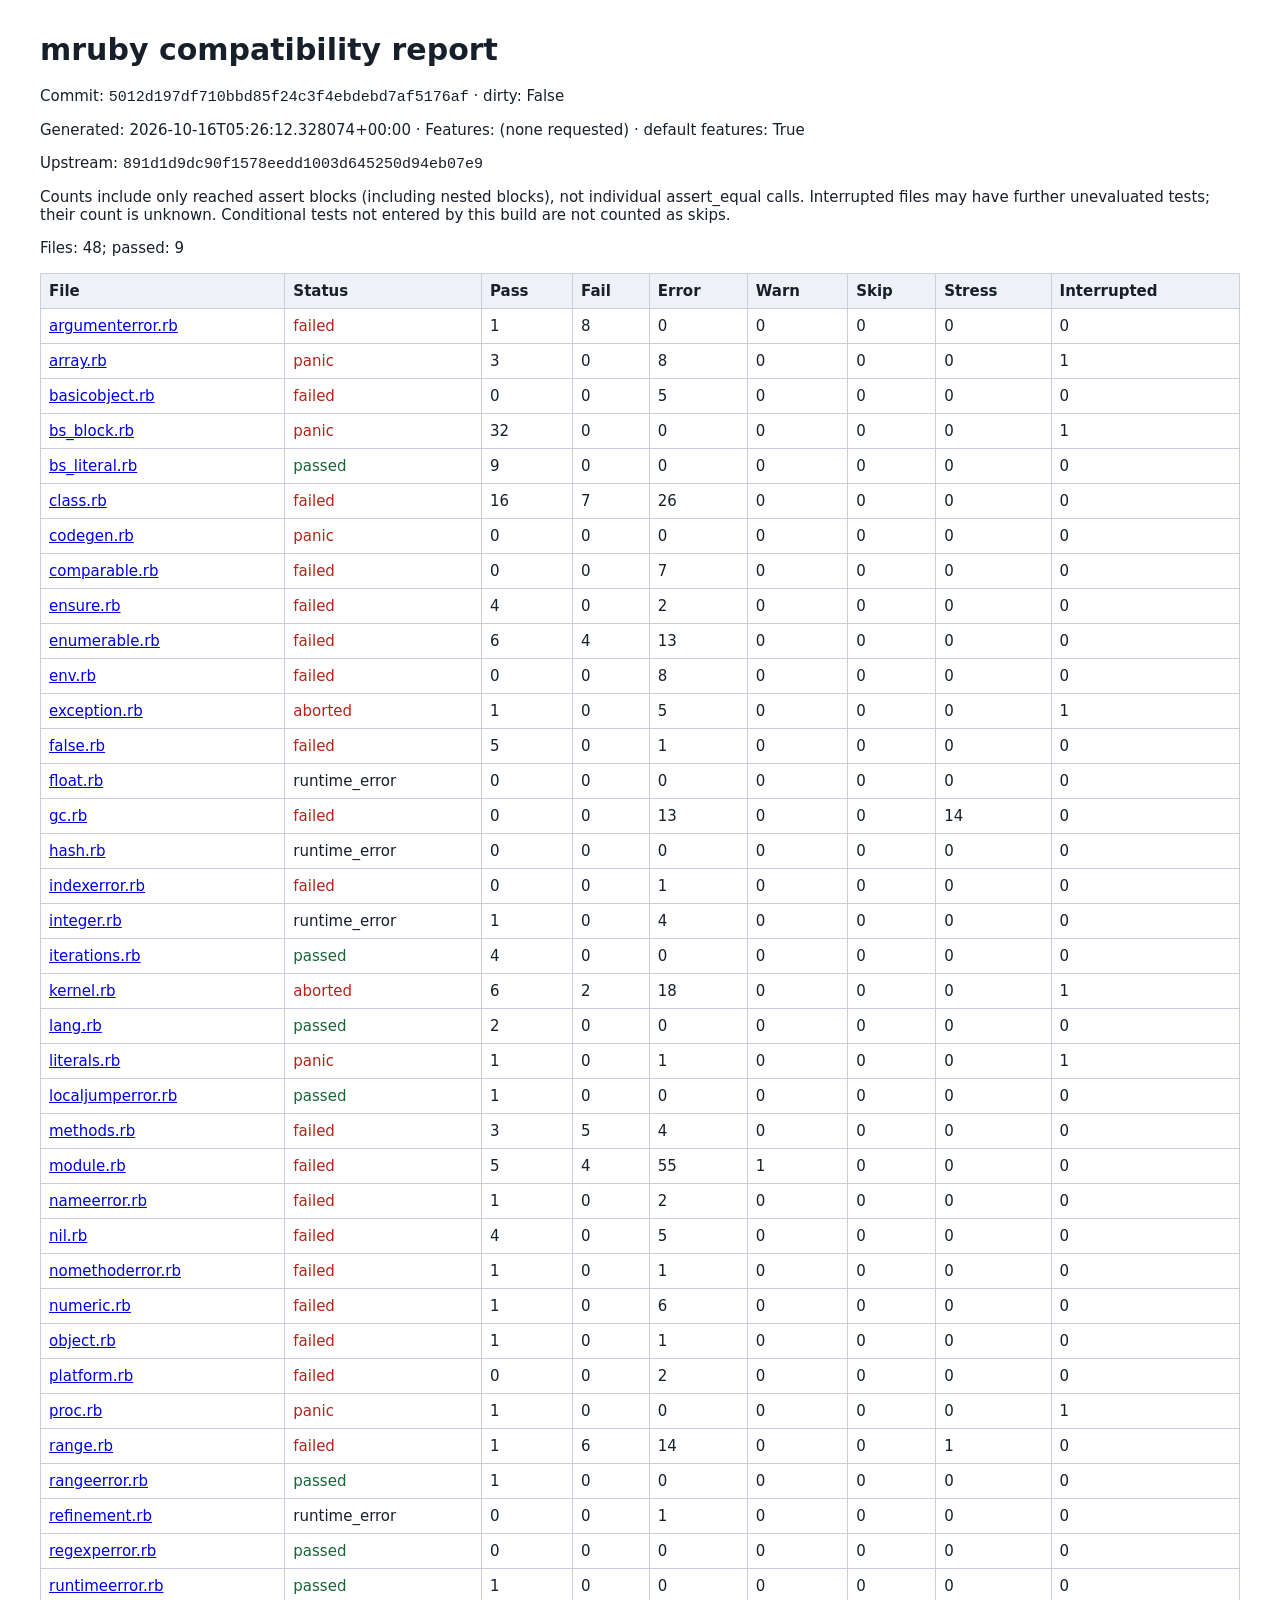
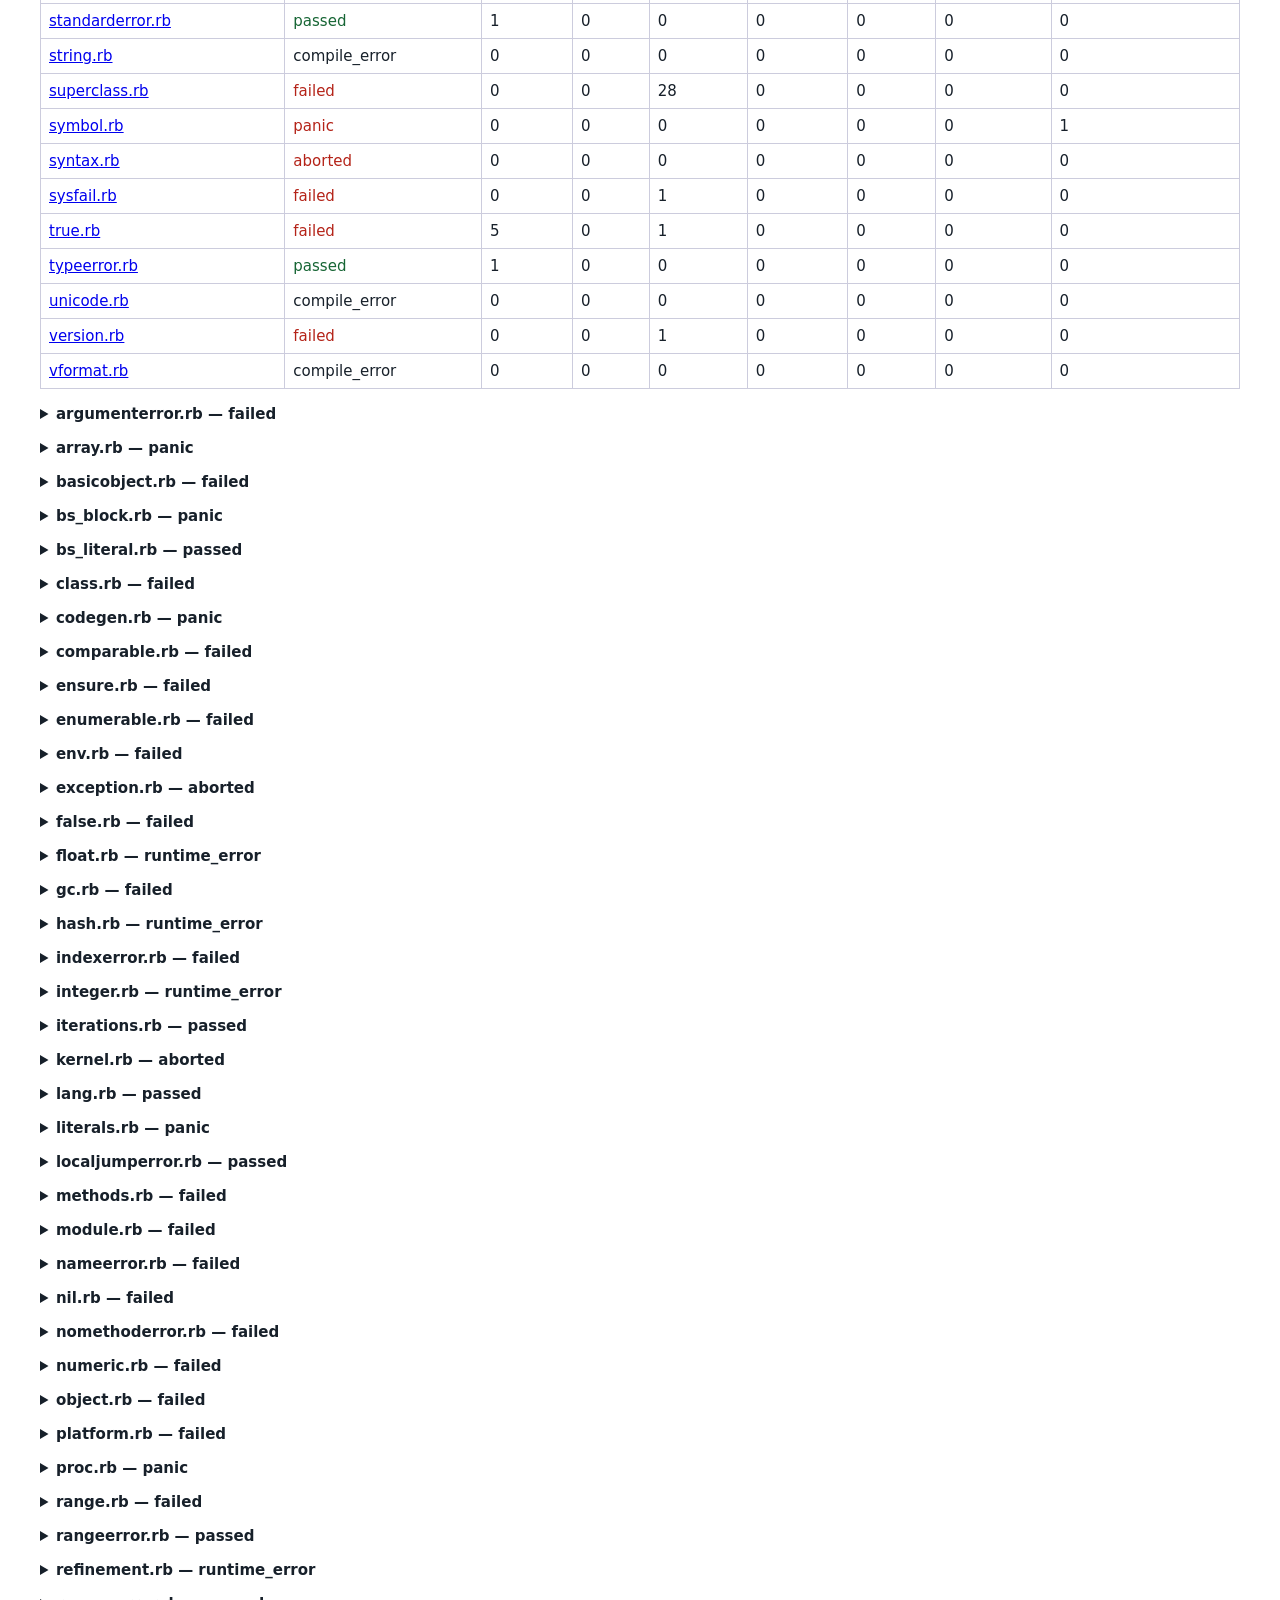
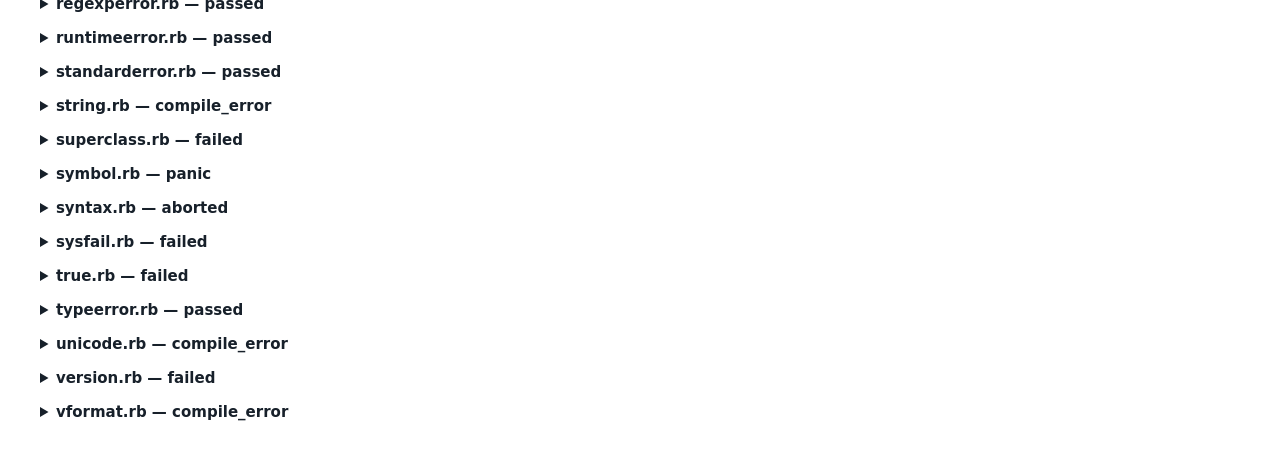
==== commit ce0fa2fb: "Update mruby spec report Report source: 5012d197df710bbd85f24c3f4ebdebd7af5176af  Co-authored-by: Co" ====
--- a/docs/mruby-spec/index.html
+++ b/docs/mruby-spec/index.html
@@ -6,8 +6,8 @@
 th{background:#eef2f6}.pass,.passed{color:#166534}.fail,.failed,.error,.panic,.aborted,.timeout,.interrupted{color:#b42318}
 details{margin:1rem 0}summary{cursor:pointer;font-weight:bold}.detail{white-space:pre-wrap;overflow-wrap:anywhere}
 </style><body><h1>mruby compatibility report</h1>
-<p>Commit: <code>f95a388af43c6ce849c37ea41a8685116b49e1d2</code> · dirty: False</p>
-<p>Generated: 2026-10-16T05:23:46.375880+00:00 · Features: (none requested) · default features: True</p>
+<p>Commit: <code>5012d197df710bbd85f24c3f4ebdebd7af5176af</code> · dirty: False</p>
+<p>Generated: 2026-10-16T05:26:12.328074+00:00 · Features: (none requested) · default features: True</p>
 <p>Upstream: <code>891d1d9dc90f1578eedd1003d645250d94eb07e9</code></p>
 <p>Counts include only reached assert blocks (including nested blocks), not individual assert_equal calls. Interrupted files may have further unevaluated tests; their count is unknown. Conditional tests not entered by this build are not counted as skips.</p>
 <p>Files: 48; passed: 9</p>
@@ -62,7 +62,7 @@
 <tr><td><a href="#vformat">vformat.rb</a></td><td class="compile_error">compile_error</td><td>0</td><td>0</td><td>0</td><td>0</td><td>0</td><td>0</td><td>0</td></tr>
 </tbody></table>
 <details id="argumenterror"><summary>argumenterror.rb — failed</summary>
-<p>Elapsed: 0.01s · <a href="https://github.com/mrubyedge/mrubyedge/blob/f95a388af43c6ce849c37ea41a8685116b49e1d2/mrubyedge/tests/mruby_spec/upstream/t/argumenterror.rb">source</a> · <a href="logs/argumenterror.rb.log">log</a> · <a href="logs/argumenterror.rb.jsonl">events</a></p>
+<p>Elapsed: 0.01s · <a href="https://github.com/mrubyedge/mrubyedge/blob/5012d197df710bbd85f24c3f4ebdebd7af5176af/mrubyedge/tests/mruby_spec/upstream/t/argumenterror.rb">source</a> · <a href="logs/argumenterror.rb.log">log</a> · <a href="logs/argumenterror.rb.jsonl">events</a></p>
 <table><thead><tr><th>ID</th><th>Parent</th><th>Assert</th><th>Result</th><th>Details</th></tr></thead><tbody>
 <tr><td>1</td><td></td><td>ArgumentError</td><td class="pass">pass</td><td class="detail"></td></tr>
 <tr><td>2</td><td></td><td>&#x27;wrong number of arguments&#x27; from mrb_get_args</td><td class="fail">fail</td><td class="detail"></td></tr>
@@ -76,7 +76,7 @@
 expected exception, but nothing was raised</td></tr>
 </tbody></table></details>
 <details id="array"><summary>array.rb — panic</summary>
-<p>Elapsed: 0.02s · <a href="https://github.com/mrubyedge/mrubyedge/blob/f95a388af43c6ce849c37ea41a8685116b49e1d2/mrubyedge/tests/mruby_spec/upstream/t/array.rb">source</a> · <a href="logs/array.rb.log">log</a> · <a href="logs/array.rb.jsonl">events</a></p>
+<p>Elapsed: 0.02s · <a href="https://github.com/mrubyedge/mrubyedge/blob/5012d197df710bbd85f24c3f4ebdebd7af5176af/mrubyedge/tests/mruby_spec/upstream/t/array.rb">source</a> · <a href="logs/array.rb.log">log</a> · <a href="logs/array.rb.jsonl">events</a></p>
 <p><strong>Execution stopped before completion. Remaining tests are unevaluated.</strong></p>
 <table><thead><tr><th>ID</th><th>Parent</th><th>Assert</th><th>Result</th><th>Details</th></tr></thead><tbody>
 <tr><td>1</td><td></td><td>Array</td><td class="pass">pass</td><td class="detail"></td></tr>
@@ -96,7 +96,7 @@
 <tr><td>12</td><td></td><td>Array#[]=</td><td class="interrupted">interrupted</td><td class="detail"></td></tr>
 </tbody></table></details>
 <details id="basicobject"><summary>basicobject.rb — failed</summary>
-<p>Elapsed: 0.01s · <a href="https://github.com/mrubyedge/mrubyedge/blob/f95a388af43c6ce849c37ea41a8685116b49e1d2/mrubyedge/tests/mruby_spec/upstream/t/basicobject.rb">source</a> · <a href="logs/basicobject.rb.log">log</a> · <a href="logs/basicobject.rb.jsonl">events</a></p>
+<p>Elapsed: 0.01s · <a href="https://github.com/mrubyedge/mrubyedge/blob/5012d197df710bbd85f24c3f4ebdebd7af5176af/mrubyedge/tests/mruby_spec/upstream/t/basicobject.rb">source</a> · <a href="logs/basicobject.rb.log">log</a> · <a href="logs/basicobject.rb.jsonl">events</a></p>
 <table><thead><tr><th>ID</th><th>Parent</th><th>Assert</th><th>Result</th><th>Details</th></tr></thead><tbody>
 <tr><td>1</td><td></td><td>BasicObject</td><td class="error">error</td><td class="detail">Cannot found name: BasicObject</td></tr>
 <tr><td>2</td><td></td><td>BasicObject superclass</td><td class="error">error</td><td class="detail">Cannot found name: BasicObject</td></tr>
@@ -105,7 +105,7 @@
 <tr><td>5</td><td></td><td>BasicObject#== defined on NilClass, TrueClass or FalseClass</td><td class="error">error</td><td class="detail">Method not found: undefined method `class_eval` for Array</td></tr>
 </tbody></table></details>
 <details id="bs_block"><summary>bs_block.rb — panic</summary>
-<p>Elapsed: 0.02s · <a href="https://github.com/mrubyedge/mrubyedge/blob/f95a388af43c6ce849c37ea41a8685116b49e1d2/mrubyedge/tests/mruby_spec/upstream/t/bs_block.rb">source</a> · <a href="logs/bs_block.rb.log">log</a> · <a href="logs/bs_block.rb.jsonl">events</a></p>
+<p>Elapsed: 0.02s · <a href="https://github.com/mrubyedge/mrubyedge/blob/5012d197df710bbd85f24c3f4ebdebd7af5176af/mrubyedge/tests/mruby_spec/upstream/t/bs_block.rb">source</a> · <a href="logs/bs_block.rb.log">log</a> · <a href="logs/bs_block.rb.jsonl">events</a></p>
 <p><strong>Execution stopped before completion. Remaining tests are unevaluated.</strong></p>
 <table><thead><tr><th>ID</th><th>Parent</th><th>Assert</th><th>Result</th><th>Details</th></tr></thead><tbody>
 <tr><td>1</td><td></td><td>BS Block 1</td><td class="pass">pass</td><td class="detail"></td></tr>
@@ -143,7 +143,7 @@
 <tr><td>33</td><td></td><td>BS Block [ruby-dev:31160]</td><td class="interrupted">interrupted</td><td class="detail"></td></tr>
 </tbody></table></details>
 <details id="bs_literal"><summary>bs_literal.rb — passed</summary>
-<p>Elapsed: 0.01s · <a href="https://github.com/mrubyedge/mrubyedge/blob/f95a388af43c6ce849c37ea41a8685116b49e1d2/mrubyedge/tests/mruby_spec/upstream/t/bs_literal.rb">source</a> · <a href="logs/bs_literal.rb.log">log</a> · <a href="logs/bs_literal.rb.jsonl">events</a></p>
+<p>Elapsed: 0.01s · <a href="https://github.com/mrubyedge/mrubyedge/blob/5012d197df710bbd85f24c3f4ebdebd7af5176af/mrubyedge/tests/mruby_spec/upstream/t/bs_literal.rb">source</a> · <a href="logs/bs_literal.rb.log">log</a> · <a href="logs/bs_literal.rb.jsonl">events</a></p>
 <table><thead><tr><th>ID</th><th>Parent</th><th>Assert</th><th>Result</th><th>Details</th></tr></thead><tbody>
 <tr><td>1</td><td></td><td>BS Literal 1</td><td class="pass">pass</td><td class="detail"></td></tr>
 <tr><td>2</td><td></td><td>BS Literal 2</td><td class="pass">pass</td><td class="detail"></td></tr>
@@ -156,7 +156,7 @@
 <tr><td>9</td><td></td><td>BS Literal 9</td><td class="pass">pass</td><td class="detail"></td></tr>
 </tbody></table></details>
 <details id="class"><summary>class.rb — failed</summary>
-<p>Elapsed: 0.03s · <a href="https://github.com/mrubyedge/mrubyedge/blob/f95a388af43c6ce849c37ea41a8685116b49e1d2/mrubyedge/tests/mruby_spec/upstream/t/class.rb">source</a> · <a href="logs/class.rb.log">log</a> · <a href="logs/class.rb.jsonl">events</a></p>
+<p>Elapsed: 0.02s · <a href="https://github.com/mrubyedge/mrubyedge/blob/5012d197df710bbd85f24c3f4ebdebd7af5176af/mrubyedge/tests/mruby_spec/upstream/t/class.rb">source</a> · <a href="logs/class.rb.log">log</a> · <a href="logs/class.rb.jsonl">events</a></p>
 <table><thead><tr><th>ID</th><th>Parent</th><th>Assert</th><th>Result</th><th>Details</th></tr></thead><tbody>
 <tr><td>1</td><td></td><td>Class</td><td class="pass">pass</td><td class="detail"></td></tr>
 <tr><td>2</td><td></td><td>Class#initialize</td><td class="error">error</td><td class="detail">Class#new must be called from class</td></tr>
@@ -217,12 +217,12 @@
 <tr><td>49</td><td></td><td>a `def` in a method written in a block given a class adds to that class</td><td class="error">error</td><td class="detail">Class#new must be called from class</td></tr>
 </tbody></table></details>
 <details id="codegen"><summary>codegen.rb — panic</summary>
-<p>Elapsed: 0.02s · <a href="https://github.com/mrubyedge/mrubyedge/blob/f95a388af43c6ce849c37ea41a8685116b49e1d2/mrubyedge/tests/mruby_spec/upstream/t/codegen.rb">source</a> · <a href="logs/codegen.rb.log">log</a> · <a href="logs/codegen.rb.jsonl">events</a></p>
+<p>Elapsed: 0.01s · <a href="https://github.com/mrubyedge/mrubyedge/blob/5012d197df710bbd85f24c3f4ebdebd7af5176af/mrubyedge/tests/mruby_spec/upstream/t/codegen.rb">source</a> · <a href="logs/codegen.rb.log">log</a> · <a href="logs/codegen.rb.jsonl">events</a></p>
 <p><strong>Execution stopped before completion. Remaining tests are unevaluated.</strong></p>
 <table><thead><tr><th>ID</th><th>Parent</th><th>Assert</th><th>Result</th><th>Details</th></tr></thead><tbody>
 </tbody></table></details>
 <details id="comparable"><summary>comparable.rb — failed</summary>
-<p>Elapsed: 0.01s · <a href="https://github.com/mrubyedge/mrubyedge/blob/f95a388af43c6ce849c37ea41a8685116b49e1d2/mrubyedge/tests/mruby_spec/upstream/t/comparable.rb">source</a> · <a href="logs/comparable.rb.log">log</a> · <a href="logs/comparable.rb.jsonl">events</a></p>
+<p>Elapsed: 0.01s · <a href="https://github.com/mrubyedge/mrubyedge/blob/5012d197df710bbd85f24c3f4ebdebd7af5176af/mrubyedge/tests/mruby_spec/upstream/t/comparable.rb">source</a> · <a href="logs/comparable.rb.log">log</a> · <a href="logs/comparable.rb.jsonl">events</a></p>
 <table><thead><tr><th>ID</th><th>Parent</th><th>Assert</th><th>Result</th><th>Details</th></tr></thead><tbody>
 <tr><td>1</td><td></td><td>Comparable#&lt;</td><td class="error">error</td><td class="detail">Cannot found name: Comparable</td></tr>
 <tr><td>2</td><td></td><td>Comparable#&lt;=</td><td class="error">error</td><td class="detail">Cannot found name: Comparable</td></tr>
@@ -233,7 +233,7 @@
 <tr><td>7</td><td></td><td>Comparable#between? - a comparison with no answer</td><td class="error">error</td><td class="detail">Class#new must be called from class</td></tr>
 </tbody></table></details>
 <details id="ensure"><summary>ensure.rb — failed</summary>
-<p>Elapsed: 0.01s · <a href="https://github.com/mrubyedge/mrubyedge/blob/f95a388af43c6ce849c37ea41a8685116b49e1d2/mrubyedge/tests/mruby_spec/upstream/t/ensure.rb">source</a> · <a href="logs/ensure.rb.log">log</a> · <a href="logs/ensure.rb.jsonl">events</a></p>
+<p>Elapsed: 0.01s · <a href="https://github.com/mrubyedge/mrubyedge/blob/5012d197df710bbd85f24c3f4ebdebd7af5176af/mrubyedge/tests/mruby_spec/upstream/t/ensure.rb">source</a> · <a href="logs/ensure.rb.log">log</a> · <a href="logs/ensure.rb.jsonl">events</a></p>
 <table><thead><tr><th>ID</th><th>Parent</th><th>Assert</th><th>Result</th><th>Details</th></tr></thead><tbody>
 <tr><td>1</td><td></td><td>ensure - context - yield</td><td class="pass">pass</td><td class="detail"></td></tr>
 <tr><td>2</td><td></td><td>ensure - context - yield and break</td><td class="pass">pass</td><td class="detail"></td></tr>
@@ -244,7 +244,7 @@
 [Internal Error] register 2 is not assigned</td></tr>
 </tbody></table></details>
 <details id="enumerable"><summary>enumerable.rb — failed</summary>
-<p>Elapsed: 0.02s · <a href="https://github.com/mrubyedge/mrubyedge/blob/f95a388af43c6ce849c37ea41a8685116b49e1d2/mrubyedge/tests/mruby_spec/upstream/t/enumerable.rb">source</a> · <a href="logs/enumerable.rb.log">log</a> · <a href="logs/enumerable.rb.jsonl">events</a></p>
+<p>Elapsed: 0.02s · <a href="https://github.com/mrubyedge/mrubyedge/blob/5012d197df710bbd85f24c3f4ebdebd7af5176af/mrubyedge/tests/mruby_spec/upstream/t/enumerable.rb">source</a> · <a href="logs/enumerable.rb.log">log</a> · <a href="logs/enumerable.rb.jsonl">events</a></p>
 <table><thead><tr><th>ID</th><th>Parent</th><th>Assert</th><th>Result</th><th>Details</th></tr></thead><tbody>
 <tr><td>1</td><td></td><td>Enumerable</td><td class="pass">pass</td><td class="detail"></td></tr>
 <tr><td>2</td><td></td><td>Enumerable#all?</td><td class="error">error</td><td class="detail">Invalid argument: block should be specified</td></tr>
@@ -273,7 +273,7 @@
 Method not found: undefined method `const_defined?` for Class</td></tr>
 </tbody></table></details>
 <details id="env"><summary>env.rb — failed</summary>
-<p>Elapsed: 0.01s · <a href="https://github.com/mrubyedge/mrubyedge/blob/f95a388af43c6ce849c37ea41a8685116b49e1d2/mrubyedge/tests/mruby_spec/upstream/t/env.rb">source</a> · <a href="logs/env.rb.log">log</a> · <a href="logs/env.rb.jsonl">events</a></p>
+<p>Elapsed: 0.01s · <a href="https://github.com/mrubyedge/mrubyedge/blob/5012d197df710bbd85f24c3f4ebdebd7af5176af/mrubyedge/tests/mruby_spec/upstream/t/env.rb">source</a> · <a href="logs/env.rb.log">log</a> · <a href="logs/env.rb.jsonl">events</a></p>
 <table><thead><tr><th>ID</th><th>Parent</th><th>Assert</th><th>Result</th><th>Details</th></tr></thead><tbody>
 <tr><td>1</td><td></td><td>REnv, closed env carries no slot until a scope needs one</td><td class="error">error</td><td class="detail">Method not found: undefined method `__env_svar?` for Object</td></tr>
 <tr><td>2</td><td></td><td>REnv, a live write closes with the slot already made</td><td class="error">error</td><td class="detail">Method not found: undefined method `__env_svar_write` for Object</td></tr>
@@ -285,7 +285,7 @@
 <tr><td>8</td><td></td><td>REnv, MRB_ENV_SET_BIDX() evaluates its index exactly once</td><td class="error">error</td><td class="detail">Method not found: undefined method `__env_set_bidx_eval_count` for Object</td></tr>
 </tbody></table></details>
 <details id="exception"><summary>exception.rb — aborted</summary>
-<p>Elapsed: 0.21s · <a href="https://github.com/mrubyedge/mrubyedge/blob/f95a388af43c6ce849c37ea41a8685116b49e1d2/mrubyedge/tests/mruby_spec/upstream/t/exception.rb">source</a> · <a href="logs/exception.rb.log">log</a> · <a href="logs/exception.rb.jsonl">events</a></p>
+<p>Elapsed: 0.27s · <a href="https://github.com/mrubyedge/mrubyedge/blob/5012d197df710bbd85f24c3f4ebdebd7af5176af/mrubyedge/tests/mruby_spec/upstream/t/exception.rb">source</a> · <a href="logs/exception.rb.log">log</a> · <a href="logs/exception.rb.jsonl">events</a></p>
 <p><strong>Execution stopped before completion. Remaining tests are unevaluated.</strong></p>
 <table><thead><tr><th>ID</th><th>Parent</th><th>Assert</th><th>Result</th><th>Details</th></tr></thead><tbody>
 <tr><td>1</td><td></td><td>Exception</td><td class="pass">pass</td><td class="detail"></td></tr>
@@ -297,7 +297,7 @@
 <tr><td>7</td><td></td><td>NameError</td><td class="interrupted">interrupted</td><td class="detail"></td></tr>
 </tbody></table></details>
 <details id="false"><summary>false.rb — failed</summary>
-<p>Elapsed: 0.01s · <a href="https://github.com/mrubyedge/mrubyedge/blob/f95a388af43c6ce849c37ea41a8685116b49e1d2/mrubyedge/tests/mruby_spec/upstream/t/false.rb">source</a> · <a href="logs/false.rb.log">log</a> · <a href="logs/false.rb.jsonl">events</a></p>
+<p>Elapsed: 0.01s · <a href="https://github.com/mrubyedge/mrubyedge/blob/5012d197df710bbd85f24c3f4ebdebd7af5176af/mrubyedge/tests/mruby_spec/upstream/t/false.rb">source</a> · <a href="logs/false.rb.log">log</a> · <a href="logs/false.rb.jsonl">events</a></p>
 <table><thead><tr><th>ID</th><th>Parent</th><th>Assert</th><th>Result</th><th>Details</th></tr></thead><tbody>
 <tr><td>1</td><td></td><td>FalseClass</td><td class="pass">pass</td><td class="detail"></td></tr>
 <tr><td>2</td><td></td><td>FalseClass false</td><td class="error">error</td><td class="detail">Method not found: undefined method `method_defined?` for Class</td></tr>
@@ -307,12 +307,12 @@
 <tr><td>6</td><td></td><td>FalseClass#|</td><td class="pass">pass</td><td class="detail"></td></tr>
 </tbody></table></details>
 <details id="float"><summary>float.rb — runtime_error</summary>
-<p>Elapsed: 0.02s · <a href="https://github.com/mrubyedge/mrubyedge/blob/f95a388af43c6ce849c37ea41a8685116b49e1d2/mrubyedge/tests/mruby_spec/upstream/t/float.rb">source</a> · <a href="logs/float.rb.log">log</a> · <a href="logs/float.rb.jsonl">events</a></p>
+<p>Elapsed: 0.01s · <a href="https://github.com/mrubyedge/mrubyedge/blob/5012d197df710bbd85f24c3f4ebdebd7af5176af/mrubyedge/tests/mruby_spec/upstream/t/float.rb">source</a> · <a href="logs/float.rb.log">log</a> · <a href="logs/float.rb.jsonl">events</a></p>
 <p><strong>Execution stopped before completion. Remaining tests are unevaluated.</strong></p>
 <table><thead><tr><th>ID</th><th>Parent</th><th>Assert</th><th>Result</th><th>Details</th></tr></thead><tbody>
 </tbody></table></details>
 <details id="gc"><summary>gc.rb — failed</summary>
-<p>Elapsed: 0.02s · <a href="https://github.com/mrubyedge/mrubyedge/blob/f95a388af43c6ce849c37ea41a8685116b49e1d2/mrubyedge/tests/mruby_spec/upstream/t/gc.rb">source</a> · <a href="logs/gc.rb.log">log</a> · <a href="logs/gc.rb.jsonl">events</a></p>
+<p>Elapsed: 0.02s · <a href="https://github.com/mrubyedge/mrubyedge/blob/5012d197df710bbd85f24c3f4ebdebd7af5176af/mrubyedge/tests/mruby_spec/upstream/t/gc.rb">source</a> · <a href="logs/gc.rb.log">log</a> · <a href="logs/gc.rb.jsonl">events</a></p>
 <table><thead><tr><th>ID</th><th>Parent</th><th>Assert</th><th>Result</th><th>Details</th></tr></thead><tbody>
 <tr><td>1</td><td></td><td>GC.enable</td><td class="error">error</td><td class="detail">Cannot found name: GC</td></tr>
 <tr><td>2</td><td></td><td>GC.disable</td><td class="error">error</td><td class="detail">Cannot found name: GC</td></tr>
@@ -343,17 +343,17 @@
 <tr><td>27</td><td></td><td>OP_LOADL does not retain a boxed Float in the GC arena</td><td class="stress">stress</td><td class="detail">stress test disabled</td></tr>
 </tbody></table></details>
 <details id="hash"><summary>hash.rb — runtime_error</summary>
-<p>Elapsed: 0.02s · <a href="https://github.com/mrubyedge/mrubyedge/blob/f95a388af43c6ce849c37ea41a8685116b49e1d2/mrubyedge/tests/mruby_spec/upstream/t/hash.rb">source</a> · <a href="logs/hash.rb.log">log</a> · <a href="logs/hash.rb.jsonl">events</a></p>
+<p>Elapsed: 0.02s · <a href="https://github.com/mrubyedge/mrubyedge/blob/5012d197df710bbd85f24c3f4ebdebd7af5176af/mrubyedge/tests/mruby_spec/upstream/t/hash.rb">source</a> · <a href="logs/hash.rb.log">log</a> · <a href="logs/hash.rb.jsonl">events</a></p>
 <p><strong>Execution stopped before completion. Remaining tests are unevaluated.</strong></p>
 <table><thead><tr><th>ID</th><th>Parent</th><th>Assert</th><th>Result</th><th>Details</th></tr></thead><tbody>
 </tbody></table></details>
 <details id="indexerror"><summary>indexerror.rb — failed</summary>
-<p>Elapsed: 0.01s · <a href="https://github.com/mrubyedge/mrubyedge/blob/f95a388af43c6ce849c37ea41a8685116b49e1d2/mrubyedge/tests/mruby_spec/upstream/t/indexerror.rb">source</a> · <a href="logs/indexerror.rb.log">log</a> · <a href="logs/indexerror.rb.jsonl">events</a></p>
+<p>Elapsed: 0.01s · <a href="https://github.com/mrubyedge/mrubyedge/blob/5012d197df710bbd85f24c3f4ebdebd7af5176af/mrubyedge/tests/mruby_spec/upstream/t/indexerror.rb">source</a> · <a href="logs/indexerror.rb.log">log</a> · <a href="logs/indexerror.rb.jsonl">events</a></p>
 <table><thead><tr><th>ID</th><th>Parent</th><th>Assert</th><th>Result</th><th>Details</th></tr></thead><tbody>
 <tr><td>1</td><td></td><td>IndexError</td><td class="error">error</td><td class="detail">Cannot found name: IndexError</td></tr>
 </tbody></table></details>
 <details id="integer"><summary>integer.rb — runtime_error</summary>
-<p>Elapsed: 0.02s · <a href="https://github.com/mrubyedge/mrubyedge/blob/f95a388af43c6ce849c37ea41a8685116b49e1d2/mrubyedge/tests/mruby_spec/upstream/t/integer.rb">source</a> · <a href="logs/integer.rb.log">log</a> · <a href="logs/integer.rb.jsonl">events</a></p>
+<p>Elapsed: 0.01s · <a href="https://github.com/mrubyedge/mrubyedge/blob/5012d197df710bbd85f24c3f4ebdebd7af5176af/mrubyedge/tests/mruby_spec/upstream/t/integer.rb">source</a> · <a href="logs/integer.rb.log">log</a> · <a href="logs/integer.rb.jsonl">events</a></p>
 <p><strong>Execution stopped before completion. Remaining tests are unevaluated.</strong></p>
 <table><thead><tr><th>ID</th><th>Parent</th><th>Assert</th><th>Result</th><th>Details</th></tr></thead><tbody>
 <tr><td>1</td><td></td><td>Integer</td><td class="pass">pass</td><td class="detail"></td></tr>
@@ -365,7 +365,7 @@
 Method not found: undefined method `const_defined?` for Class</td></tr>
 </tbody></table></details>
 <details id="iterations"><summary>iterations.rb — passed</summary>
-<p>Elapsed: 0.01s · <a href="https://github.com/mrubyedge/mrubyedge/blob/f95a388af43c6ce849c37ea41a8685116b49e1d2/mrubyedge/tests/mruby_spec/upstream/t/iterations.rb">source</a> · <a href="logs/iterations.rb.log">log</a> · <a href="logs/iterations.rb.jsonl">events</a></p>
+<p>Elapsed: 0.01s · <a href="https://github.com/mrubyedge/mrubyedge/blob/5012d197df710bbd85f24c3f4ebdebd7af5176af/mrubyedge/tests/mruby_spec/upstream/t/iterations.rb">source</a> · <a href="logs/iterations.rb.log">log</a> · <a href="logs/iterations.rb.jsonl">events</a></p>
 <table><thead><tr><th>ID</th><th>Parent</th><th>Assert</th><th>Result</th><th>Details</th></tr></thead><tbody>
 <tr><td>1</td><td></td><td>while expression</td><td class="pass">pass</td><td class="detail"></td></tr>
 <tr><td>2</td><td></td><td>until expression</td><td class="pass">pass</td><td class="detail"></td></tr>
@@ -373,7 +373,7 @@
 <tr><td>4</td><td></td><td>next expression</td><td class="pass">pass</td><td class="detail"></td></tr>
 </tbody></table></details>
 <details id="kernel"><summary>kernel.rb — aborted</summary>
-<p>Elapsed: 0.21s · <a href="https://github.com/mrubyedge/mrubyedge/blob/f95a388af43c6ce849c37ea41a8685116b49e1d2/mrubyedge/tests/mruby_spec/upstream/t/kernel.rb">source</a> · <a href="logs/kernel.rb.log">log</a> · <a href="logs/kernel.rb.jsonl">events</a></p>
+<p>Elapsed: 0.67s · <a href="https://github.com/mrubyedge/mrubyedge/blob/5012d197df710bbd85f24c3f4ebdebd7af5176af/mrubyedge/tests/mruby_spec/upstream/t/kernel.rb">source</a> · <a href="logs/kernel.rb.log">log</a> · <a href="logs/kernel.rb.jsonl">events</a></p>
 <p><strong>Execution stopped before completion. Remaining tests are unevaluated.</strong></p>
 <table><thead><tr><th>ID</th><th>Parent</th><th>Assert</th><th>Result</th><th>Details</th></tr></thead><tbody>
 <tr><td>1</td><td></td><td>Kernel</td><td class="error">error</td><td class="detail">Cannot found name: Kernel</td></tr>
@@ -406,13 +406,13 @@
 <tr><td>27</td><td></td><td>Kernel#raise</td><td class="interrupted">interrupted</td><td class="detail"></td></tr>
 </tbody></table></details>
 <details id="lang"><summary>lang.rb — passed</summary>
-<p>Elapsed: 0.01s · <a href="https://github.com/mrubyedge/mrubyedge/blob/f95a388af43c6ce849c37ea41a8685116b49e1d2/mrubyedge/tests/mruby_spec/upstream/t/lang.rb">source</a> · <a href="logs/lang.rb.log">log</a> · <a href="logs/lang.rb.jsonl">events</a></p>
+<p>Elapsed: 0.01s · <a href="https://github.com/mrubyedge/mrubyedge/blob/5012d197df710bbd85f24c3f4ebdebd7af5176af/mrubyedge/tests/mruby_spec/upstream/t/lang.rb">source</a> · <a href="logs/lang.rb.log">log</a> · <a href="logs/lang.rb.jsonl">events</a></p>
 <table><thead><tr><th>ID</th><th>Parent</th><th>Assert</th><th>Result</th><th>Details</th></tr></thead><tbody>
 <tr><td>1</td><td></td><td>and</td><td class="pass">pass</td><td class="detail"></td></tr>
 <tr><td>2</td><td></td><td>or</td><td class="pass">pass</td><td class="detail"></td></tr>
 </tbody></table></details>
 <details id="literals"><summary>literals.rb — panic</summary>
-<p>Elapsed: 0.01s · <a href="https://github.com/mrubyedge/mrubyedge/blob/f95a388af43c6ce849c37ea41a8685116b49e1d2/mrubyedge/tests/mruby_spec/upstream/t/literals.rb">source</a> · <a href="logs/literals.rb.log">log</a> · <a href="logs/literals.rb.jsonl">events</a></p>
+<p>Elapsed: 0.01s · <a href="https://github.com/mrubyedge/mrubyedge/blob/5012d197df710bbd85f24c3f4ebdebd7af5176af/mrubyedge/tests/mruby_spec/upstream/t/literals.rb">source</a> · <a href="logs/literals.rb.log">log</a> · <a href="logs/literals.rb.jsonl">events</a></p>
 <p><strong>Execution stopped before completion. Remaining tests are unevaluated.</strong></p>
 <table><thead><tr><th>ID</th><th>Parent</th><th>Assert</th><th>Result</th><th>Details</th></tr></thead><tbody>
 <tr><td>1</td><td></td><td>Literals Numerical</td><td class="pass">pass</td><td class="detail"></td></tr>
@@ -420,12 +420,12 @@
 <tr><td>3</td><td></td><td>Literals Numerical wider than mrb_int</td><td class="interrupted">interrupted</td><td class="detail"></td></tr>
 </tbody></table></details>
 <details id="localjumperror"><summary>localjumperror.rb — passed</summary>
-<p>Elapsed: 0.01s · <a href="https://github.com/mrubyedge/mrubyedge/blob/f95a388af43c6ce849c37ea41a8685116b49e1d2/mrubyedge/tests/mruby_spec/upstream/t/localjumperror.rb">source</a> · <a href="logs/localjumperror.rb.log">log</a> · <a href="logs/localjumperror.rb.jsonl">events</a></p>
+<p>Elapsed: 0.01s · <a href="https://github.com/mrubyedge/mrubyedge/blob/5012d197df710bbd85f24c3f4ebdebd7af5176af/mrubyedge/tests/mruby_spec/upstream/t/localjumperror.rb">source</a> · <a href="logs/localjumperror.rb.log">log</a> · <a href="logs/localjumperror.rb.jsonl">events</a></p>
 <table><thead><tr><th>ID</th><th>Parent</th><th>Assert</th><th>Result</th><th>Details</th></tr></thead><tbody>
 <tr><td>1</td><td></td><td>LocalJumpError</td><td class="pass">pass</td><td class="detail"></td></tr>
 </tbody></table></details>
 <details id="methods"><summary>methods.rb — failed</summary>
-<p>Elapsed: 0.02s · <a href="https://github.com/mrubyedge/mrubyedge/blob/f95a388af43c6ce849c37ea41a8685116b49e1d2/mrubyedge/tests/mruby_spec/upstream/t/methods.rb">source</a> · <a href="logs/methods.rb.log">log</a> · <a href="logs/methods.rb.jsonl">events</a></p>
+<p>Elapsed: 0.01s · <a href="https://github.com/mrubyedge/mrubyedge/blob/5012d197df710bbd85f24c3f4ebdebd7af5176af/mrubyedge/tests/mruby_spec/upstream/t/methods.rb">source</a> · <a href="logs/methods.rb.log">log</a> · <a href="logs/methods.rb.jsonl">events</a></p>
 <table><thead><tr><th>ID</th><th>Parent</th><th>Assert</th><th>Result</th><th>Details</th></tr></thead><tbody>
 <tr><td>1</td><td></td><td>The alias statement</td><td class="pass">pass</td><td class="detail"></td></tr>
 <tr><td>2</td><td></td><td>The alias statement (overwrite original)</td><td class="pass">pass</td><td class="detail"></td></tr>
@@ -446,7 +446,7 @@
 <tr><td>12</td><td></td><td>super in a method with a receiver</td><td class="error">error</td><td class="detail">[Internal Error] no current callinfo</td></tr>
 </tbody></table></details>
 <details id="module"><summary>module.rb — failed</summary>
-<p>Elapsed: 0.03s · <a href="https://github.com/mrubyedge/mrubyedge/blob/f95a388af43c6ce849c37ea41a8685116b49e1d2/mrubyedge/tests/mruby_spec/upstream/t/module.rb">source</a> · <a href="logs/module.rb.log">log</a> · <a href="logs/module.rb.jsonl">events</a></p>
+<p>Elapsed: 0.03s · <a href="https://github.com/mrubyedge/mrubyedge/blob/5012d197df710bbd85f24c3f4ebdebd7af5176af/mrubyedge/tests/mruby_spec/upstream/t/module.rb">source</a> · <a href="logs/module.rb.log">log</a> · <a href="logs/module.rb.jsonl">events</a></p>
 <table><thead><tr><th>ID</th><th>Parent</th><th>Assert</th><th>Result</th><th>Details</th></tr></thead><tbody>
 <tr><td>1</td><td></td><td>Module</td><td class="pass">pass</td><td class="detail"></td></tr>
 <tr><td>2</td><td></td><td>Module#alias_method</td><td class="error">error</td><td class="detail">Method not found: undefined method `alias_method` for Class</td></tr>
@@ -537,14 +537,14 @@
 <tr><td>65</td><td></td><td>constant and class variable lookup: a method written in a block given a class keeps the block&#x27;s scope</td><td class="error">error</td><td class="detail">Class#new must be called from class</td></tr>
 </tbody></table></details>
 <details id="nameerror"><summary>nameerror.rb — failed</summary>
-<p>Elapsed: 0.01s · <a href="https://github.com/mrubyedge/mrubyedge/blob/f95a388af43c6ce849c37ea41a8685116b49e1d2/mrubyedge/tests/mruby_spec/upstream/t/nameerror.rb">source</a> · <a href="logs/nameerror.rb.log">log</a> · <a href="logs/nameerror.rb.jsonl">events</a></p>
+<p>Elapsed: 0.01s · <a href="https://github.com/mrubyedge/mrubyedge/blob/5012d197df710bbd85f24c3f4ebdebd7af5176af/mrubyedge/tests/mruby_spec/upstream/t/nameerror.rb">source</a> · <a href="logs/nameerror.rb.log">log</a> · <a href="logs/nameerror.rb.jsonl">events</a></p>
 <table><thead><tr><th>ID</th><th>Parent</th><th>Assert</th><th>Result</th><th>Details</th></tr></thead><tbody>
 <tr><td>1</td><td></td><td>NameError</td><td class="pass">pass</td><td class="detail"></td></tr>
 <tr><td>2</td><td></td><td>NameError#name</td><td class="error">error</td><td class="detail">Method not found: bar</td></tr>
 <tr><td>3</td><td></td><td>NameError#initialize</td><td class="error">error</td><td class="detail">Exception#message must be called on an Exception</td></tr>
 </tbody></table></details>
 <details id="nil"><summary>nil.rb — failed</summary>
-<p>Elapsed: 0.01s · <a href="https://github.com/mrubyedge/mrubyedge/blob/f95a388af43c6ce849c37ea41a8685116b49e1d2/mrubyedge/tests/mruby_spec/upstream/t/nil.rb">source</a> · <a href="logs/nil.rb.log">log</a> · <a href="logs/nil.rb.jsonl">events</a></p>
+<p>Elapsed: 0.01s · <a href="https://github.com/mrubyedge/mrubyedge/blob/5012d197df710bbd85f24c3f4ebdebd7af5176af/mrubyedge/tests/mruby_spec/upstream/t/nil.rb">source</a> · <a href="logs/nil.rb.log">log</a> · <a href="logs/nil.rb.jsonl">events</a></p>
 <table><thead><tr><th>ID</th><th>Parent</th><th>Assert</th><th>Result</th><th>Details</th></tr></thead><tbody>
 <tr><td>1</td><td></td><td>NilClass</td><td class="pass">pass</td><td class="detail"></td></tr>
 <tr><td>2</td><td></td><td>NilClass</td><td class="error">error</td><td class="detail">Method not found: undefined method `method_defined?` for Class</td></tr>
@@ -557,13 +557,13 @@
 <tr><td>9</td><td></td><td>safe navigation</td><td class="pass">pass</td><td class="detail"></td></tr>
 </tbody></table></details>
 <details id="nomethoderror"><summary>nomethoderror.rb — failed</summary>
-<p>Elapsed: 0.01s · <a href="https://github.com/mrubyedge/mrubyedge/blob/f95a388af43c6ce849c37ea41a8685116b49e1d2/mrubyedge/tests/mruby_spec/upstream/t/nomethoderror.rb">source</a> · <a href="logs/nomethoderror.rb.log">log</a> · <a href="logs/nomethoderror.rb.jsonl">events</a></p>
+<p>Elapsed: 0.01s · <a href="https://github.com/mrubyedge/mrubyedge/blob/5012d197df710bbd85f24c3f4ebdebd7af5176af/mrubyedge/tests/mruby_spec/upstream/t/nomethoderror.rb">source</a> · <a href="logs/nomethoderror.rb.log">log</a> · <a href="logs/nomethoderror.rb.jsonl">events</a></p>
 <table><thead><tr><th>ID</th><th>Parent</th><th>Assert</th><th>Result</th><th>Details</th></tr></thead><tbody>
 <tr><td>1</td><td></td><td>NoMethodError</td><td class="pass">pass</td><td class="detail"></td></tr>
 <tr><td>2</td><td></td><td>NoMethodError#args</td><td class="error">error</td><td class="detail">Method not found: undefined method `args` for NoMethodError</td></tr>
 </tbody></table></details>
 <details id="numeric"><summary>numeric.rb — failed</summary>
-<p>Elapsed: 0.01s · <a href="https://github.com/mrubyedge/mrubyedge/blob/f95a388af43c6ce849c37ea41a8685116b49e1d2/mrubyedge/tests/mruby_spec/upstream/t/numeric.rb">source</a> · <a href="logs/numeric.rb.log">log</a> · <a href="logs/numeric.rb.jsonl">events</a></p>
+<p>Elapsed: 0.01s · <a href="https://github.com/mrubyedge/mrubyedge/blob/5012d197df710bbd85f24c3f4ebdebd7af5176af/mrubyedge/tests/mruby_spec/upstream/t/numeric.rb">source</a> · <a href="logs/numeric.rb.log">log</a> · <a href="logs/numeric.rb.jsonl">events</a></p>
 <table><thead><tr><th>ID</th><th>Parent</th><th>Assert</th><th>Result</th><th>Details</th></tr></thead><tbody>
 <tr><td>1</td><td></td><td>Numeric</td><td class="error">error</td><td class="detail">Cannot found name: Numeric</td></tr>
 <tr><td>2</td><td></td><td>Numeric#+@</td><td class="pass">pass</td><td class="detail"></td></tr>
@@ -575,26 +575,26 @@
 [Internal Error] register 26 is not assigned</td></tr>
 </tbody></table></details>
 <details id="object"><summary>object.rb — failed</summary>
-<p>Elapsed: 0.01s · <a href="https://github.com/mrubyedge/mrubyedge/blob/f95a388af43c6ce849c37ea41a8685116b49e1d2/mrubyedge/tests/mruby_spec/upstream/t/object.rb">source</a> · <a href="logs/object.rb.log">log</a> · <a href="logs/object.rb.jsonl">events</a></p>
+<p>Elapsed: 0.01s · <a href="https://github.com/mrubyedge/mrubyedge/blob/5012d197df710bbd85f24c3f4ebdebd7af5176af/mrubyedge/tests/mruby_spec/upstream/t/object.rb">source</a> · <a href="logs/object.rb.log">log</a> · <a href="logs/object.rb.jsonl">events</a></p>
 <table><thead><tr><th>ID</th><th>Parent</th><th>Assert</th><th>Result</th><th>Details</th></tr></thead><tbody>
 <tr><td>1</td><td></td><td>Object</td><td class="pass">pass</td><td class="detail"></td></tr>
 <tr><td>2</td><td></td><td>Object superclass</td><td class="error">error</td><td class="detail">Cannot found name: BasicObject</td></tr>
 </tbody></table></details>
 <details id="platform"><summary>platform.rb — failed</summary>
-<p>Elapsed: 0.01s · <a href="https://github.com/mrubyedge/mrubyedge/blob/f95a388af43c6ce849c37ea41a8685116b49e1d2/mrubyedge/tests/mruby_spec/upstream/t/platform.rb">source</a> · <a href="logs/platform.rb.log">log</a> · <a href="logs/platform.rb.jsonl">events</a></p>
+<p>Elapsed: 0.01s · <a href="https://github.com/mrubyedge/mrubyedge/blob/5012d197df710bbd85f24c3f4ebdebd7af5176af/mrubyedge/tests/mruby_spec/upstream/t/platform.rb">source</a> · <a href="logs/platform.rb.log">log</a> · <a href="logs/platform.rb.jsonl">events</a></p>
 <table><thead><tr><th>ID</th><th>Parent</th><th>Assert</th><th>Result</th><th>Details</th></tr></thead><tbody>
 <tr><td>1</td><td></td><td>MRUBY_PLATFORM</td><td class="error">error</td><td class="detail">Cannot found name: MRUBY_PLATFORM</td></tr>
 <tr><td>2</td><td></td><td>MRUBY_PLATFORM is a cpu-os pair</td><td class="error">error</td><td class="detail">Cannot found name: MRUBY_PLATFORM</td></tr>
 </tbody></table></details>
 <details id="proc"><summary>proc.rb — panic</summary>
-<p>Elapsed: 0.01s · <a href="https://github.com/mrubyedge/mrubyedge/blob/f95a388af43c6ce849c37ea41a8685116b49e1d2/mrubyedge/tests/mruby_spec/upstream/t/proc.rb">source</a> · <a href="logs/proc.rb.log">log</a> · <a href="logs/proc.rb.jsonl">events</a></p>
+<p>Elapsed: 0.01s · <a href="https://github.com/mrubyedge/mrubyedge/blob/5012d197df710bbd85f24c3f4ebdebd7af5176af/mrubyedge/tests/mruby_spec/upstream/t/proc.rb">source</a> · <a href="logs/proc.rb.log">log</a> · <a href="logs/proc.rb.jsonl">events</a></p>
 <p><strong>Execution stopped before completion. Remaining tests are unevaluated.</strong></p>
 <table><thead><tr><th>ID</th><th>Parent</th><th>Assert</th><th>Result</th><th>Details</th></tr></thead><tbody>
 <tr><td>1</td><td></td><td>Proc</td><td class="pass">pass</td><td class="detail"></td></tr>
 <tr><td>2</td><td></td><td>Proc.new</td><td class="interrupted">interrupted</td><td class="detail"></td></tr>
 </tbody></table></details>
 <details id="range"><summary>range.rb — failed</summary>
-<p>Elapsed: 0.02s · <a href="https://github.com/mrubyedge/mrubyedge/blob/f95a388af43c6ce849c37ea41a8685116b49e1d2/mrubyedge/tests/mruby_spec/upstream/t/range.rb">source</a> · <a href="logs/range.rb.log">log</a> · <a href="logs/range.rb.jsonl">events</a></p>
+<p>Elapsed: 0.02s · <a href="https://github.com/mrubyedge/mrubyedge/blob/5012d197df710bbd85f24c3f4ebdebd7af5176af/mrubyedge/tests/mruby_spec/upstream/t/range.rb">source</a> · <a href="logs/range.rb.log">log</a> · <a href="logs/range.rb.jsonl">events</a></p>
 <table><thead><tr><th>ID</th><th>Parent</th><th>Assert</th><th>Result</th><th>Details</th></tr></thead><tbody>
 <tr><td>1</td><td></td><td>Range</td><td class="pass">pass</td><td class="detail"></td></tr>
 <tr><td>2</td><td></td><td>Range#==</td><td class="error">error</td><td class="detail">Method not found: undefined method `const_defined?` for Class</td></tr>
@@ -611,27 +611,27 @@
 assertion failed
 assertion failed
 assertion failed</td></tr>
-<tr><td>11</td><td></td><td>Range#initialize</td><td class="error">error</td><td class="detail">expected #&lt;Range:0x00007ff5b401f6f0&gt;, actual #&lt;Range:0x00007ff5b4060d30&gt;
+<tr><td>11</td><td></td><td>Range#initialize</td><td class="error">error</td><td class="detail">expected #&lt;Range:0x00007f475802bbb0&gt;, actual #&lt;Range:0x00007f4758061250&gt;
 Method not found: undefined method `exclude_end?` for Range</td></tr>
 <tr><td>12</td><td></td><td>Range with a NaN for an end</td><td class="error">error</td><td class="detail">Method not found: undefined method `const_defined?` for Class</td></tr>
 <tr><td>13</td><td></td><td>Range#last</td><td class="error">error</td><td class="detail">Method not found: undefined method `last` for Range</td></tr>
 <tr><td>14</td><td></td><td>Range#member?</td><td class="error">error</td><td class="detail">Method not found: undefined method `member?` for Range</td></tr>
-<tr><td>15</td><td></td><td>Range#to_s</td><td class="fail">fail</td><td class="detail">expected &quot;0..1&quot;, actual &quot;#&lt;Range:0x00007ff5b401ff90&gt;&quot;
-expected &quot;0...1&quot;, actual &quot;#&lt;Range:0x00007ff5b401ff90&gt;&quot;
-expected &quot;a..b&quot;, actual &quot;#&lt;Range:0x00007ff5b401ff90&gt;&quot;
-expected &quot;a...b&quot;, actual &quot;#&lt;Range:0x00007ff5b401ff90&gt;&quot;
-expected &quot;0..&quot;, actual &quot;#&lt;Range:0x00007ff5b401ff90&gt;&quot;
-expected &quot;0...&quot;, actual &quot;#&lt;Range:0x00007ff5b401ff90&gt;&quot;
-expected &quot;a..&quot;, actual &quot;#&lt;Range:0x00007ff5b401ff90&gt;&quot;
-expected &quot;a...&quot;, actual &quot;#&lt;Range:0x00007ff5b401ff90&gt;&quot;</td></tr>
-<tr><td>16</td><td></td><td>Range#inspect</td><td class="fail">fail</td><td class="detail">expected &quot;0..1&quot;, actual &quot;#&lt;Range:0x00007ff5b401ff90&gt;&quot;
-expected &quot;0...1&quot;, actual &quot;#&lt;Range:0x00007ff5b401ff90&gt;&quot;
-expected &quot;&quot;a&quot;..&quot;b&quot;&quot;, actual &quot;#&lt;Range:0x00007ff5b401ff90&gt;&quot;
-expected &quot;&quot;a&quot;...&quot;b&quot;&quot;, actual &quot;#&lt;Range:0x00007ff5b401ff90&gt;&quot;
-expected &quot;0..&quot;, actual &quot;#&lt;Range:0x00007ff5b401ff90&gt;&quot;
-expected &quot;0...&quot;, actual &quot;#&lt;Range:0x00007ff5b401ff90&gt;&quot;
-expected &quot;&quot;a&quot;..&quot;, actual &quot;#&lt;Range:0x00007ff5b401ff90&gt;&quot;
-expected &quot;&quot;a&quot;...&quot;, actual &quot;#&lt;Range:0x00007ff5b401ff90&gt;&quot;</td></tr>
+<tr><td>15</td><td></td><td>Range#to_s</td><td class="fail">fail</td><td class="detail">expected &quot;0..1&quot;, actual &quot;#&lt;Range:0x00007f475802c3d0&gt;&quot;
+expected &quot;0...1&quot;, actual &quot;#&lt;Range:0x00007f475802c3d0&gt;&quot;
+expected &quot;a..b&quot;, actual &quot;#&lt;Range:0x00007f475802c3d0&gt;&quot;
+expected &quot;a...b&quot;, actual &quot;#&lt;Range:0x00007f475802c3d0&gt;&quot;
+expected &quot;0..&quot;, actual &quot;#&lt;Range:0x00007f475802c3d0&gt;&quot;
+expected &quot;0...&quot;, actual &quot;#&lt;Range:0x00007f475802c3d0&gt;&quot;
+expected &quot;a..&quot;, actual &quot;#&lt;Range:0x00007f475802c3d0&gt;&quot;
+expected &quot;a...&quot;, actual &quot;#&lt;Range:0x00007f475802c3d0&gt;&quot;</td></tr>
+<tr><td>16</td><td></td><td>Range#inspect</td><td class="fail">fail</td><td class="detail">expected &quot;0..1&quot;, actual &quot;#&lt;Range:0x00007f475802c3d0&gt;&quot;
+expected &quot;0...1&quot;, actual &quot;#&lt;Range:0x00007f475802c3d0&gt;&quot;
+expected &quot;&quot;a&quot;..&quot;b&quot;&quot;, actual &quot;#&lt;Range:0x00007f475802c3d0&gt;&quot;
+expected &quot;&quot;a&quot;...&quot;b&quot;&quot;, actual &quot;#&lt;Range:0x00007f475802c3d0&gt;&quot;
+expected &quot;0..&quot;, actual &quot;#&lt;Range:0x00007f475802c3d0&gt;&quot;
+expected &quot;0...&quot;, actual &quot;#&lt;Range:0x00007f475802c3d0&gt;&quot;
+expected &quot;&quot;a&quot;..&quot;, actual &quot;#&lt;Range:0x00007f475802c3d0&gt;&quot;
+expected &quot;&quot;a&quot;...&quot;, actual &quot;#&lt;Range:0x00007f475802c3d0&gt;&quot;</td></tr>
 <tr><td>17</td><td></td><td>Range#eql?</td><td class="error">error</td><td class="detail">Method not found: undefined method `eql?` for Range</td></tr>
 <tr><td>18</td><td></td><td>Range#initialize_copy</td><td class="fail">fail</td><td class="detail">assertion failed</td></tr>
 <tr><td>19</td><td></td><td>Range#hash</td><td class="error">error</td><td class="detail">Method not found: undefined method `hash` for Range</td></tr>
@@ -640,37 +640,37 @@
 <tr><td>22</td><td></td><td>symbol GC keeps the symbols a Range holds</td><td class="stress">stress</td><td class="detail">stress test disabled</td></tr>
 </tbody></table></details>
 <details id="rangeerror"><summary>rangeerror.rb — passed</summary>
-<p>Elapsed: 0.01s · <a href="https://github.com/mrubyedge/mrubyedge/blob/f95a388af43c6ce849c37ea41a8685116b49e1d2/mrubyedge/tests/mruby_spec/upstream/t/rangeerror.rb">source</a> · <a href="logs/rangeerror.rb.log">log</a> · <a href="logs/rangeerror.rb.jsonl">events</a></p>
+<p>Elapsed: 0.01s · <a href="https://github.com/mrubyedge/mrubyedge/blob/5012d197df710bbd85f24c3f4ebdebd7af5176af/mrubyedge/tests/mruby_spec/upstream/t/rangeerror.rb">source</a> · <a href="logs/rangeerror.rb.log">log</a> · <a href="logs/rangeerror.rb.jsonl">events</a></p>
 <table><thead><tr><th>ID</th><th>Parent</th><th>Assert</th><th>Result</th><th>Details</th></tr></thead><tbody>
 <tr><td>1</td><td></td><td>RangeError</td><td class="pass">pass</td><td class="detail"></td></tr>
 </tbody></table></details>
 <details id="refinement"><summary>refinement.rb — runtime_error</summary>
-<p>Elapsed: 0.02s · <a href="https://github.com/mrubyedge/mrubyedge/blob/f95a388af43c6ce849c37ea41a8685116b49e1d2/mrubyedge/tests/mruby_spec/upstream/t/refinement.rb">source</a> · <a href="logs/refinement.rb.log">log</a> · <a href="logs/refinement.rb.jsonl">events</a></p>
+<p>Elapsed: 0.02s · <a href="https://github.com/mrubyedge/mrubyedge/blob/5012d197df710bbd85f24c3f4ebdebd7af5176af/mrubyedge/tests/mruby_spec/upstream/t/refinement.rb">source</a> · <a href="logs/refinement.rb.log">log</a> · <a href="logs/refinement.rb.jsonl">events</a></p>
 <p><strong>Execution stopped before completion. Remaining tests are unevaluated.</strong></p>
 <table><thead><tr><th>ID</th><th>Parent</th><th>Assert</th><th>Result</th><th>Details</th></tr></thead><tbody>
 <tr><td>1</td><td></td><td>Refinement</td><td class="error">error</td><td class="detail">Method not found: undefined method `const_defined?` for Class</td></tr>
 </tbody></table></details>
 <details id="regexperror"><summary>regexperror.rb — passed</summary>
-<p>Elapsed: 0.01s · <a href="https://github.com/mrubyedge/mrubyedge/blob/f95a388af43c6ce849c37ea41a8685116b49e1d2/mrubyedge/tests/mruby_spec/upstream/t/regexperror.rb">source</a> · <a href="logs/regexperror.rb.log">log</a> · <a href="logs/regexperror.rb.jsonl">events</a></p>
+<p>Elapsed: 0.01s · <a href="https://github.com/mrubyedge/mrubyedge/blob/5012d197df710bbd85f24c3f4ebdebd7af5176af/mrubyedge/tests/mruby_spec/upstream/t/regexperror.rb">source</a> · <a href="logs/regexperror.rb.log">log</a> · <a href="logs/regexperror.rb.jsonl">events</a></p>
 <table><thead><tr><th>ID</th><th>Parent</th><th>Assert</th><th>Result</th><th>Details</th></tr></thead><tbody>
 </tbody></table></details>
 <details id="runtimeerror"><summary>runtimeerror.rb — passed</summary>
-<p>Elapsed: 0.01s · <a href="https://github.com/mrubyedge/mrubyedge/blob/f95a388af43c6ce849c37ea41a8685116b49e1d2/mrubyedge/tests/mruby_spec/upstream/t/runtimeerror.rb">source</a> · <a href="logs/runtimeerror.rb.log">log</a> · <a href="logs/runtimeerror.rb.jsonl">events</a></p>
+<p>Elapsed: 0.01s · <a href="https://github.com/mrubyedge/mrubyedge/blob/5012d197df710bbd85f24c3f4ebdebd7af5176af/mrubyedge/tests/mruby_spec/upstream/t/runtimeerror.rb">source</a> · <a href="logs/runtimeerror.rb.log">log</a> · <a href="logs/runtimeerror.rb.jsonl">events</a></p>
 <table><thead><tr><th>ID</th><th>Parent</th><th>Assert</th><th>Result</th><th>Details</th></tr></thead><tbody>
 <tr><td>1</td><td></td><td>RuntimeError</td><td class="pass">pass</td><td class="detail"></td></tr>
 </tbody></table></details>
 <details id="standarderror"><summary>standarderror.rb — passed</summary>
-<p>Elapsed: 0.01s · <a href="https://github.com/mrubyedge/mrubyedge/blob/f95a388af43c6ce849c37ea41a8685116b49e1d2/mrubyedge/tests/mruby_spec/upstream/t/standarderror.rb">source</a> · <a href="logs/standarderror.rb.log">log</a> · <a href="logs/standarderror.rb.jsonl">events</a></p>
+<p>Elapsed: 0.01s · <a href="https://github.com/mrubyedge/mrubyedge/blob/5012d197df710bbd85f24c3f4ebdebd7af5176af/mrubyedge/tests/mruby_spec/upstream/t/standarderror.rb">source</a> · <a href="logs/standarderror.rb.log">log</a> · <a href="logs/standarderror.rb.jsonl">events</a></p>
 <table><thead><tr><th>ID</th><th>Parent</th><th>Assert</th><th>Result</th><th>Details</th></tr></thead><tbody>
 <tr><td>1</td><td></td><td>StandardError</td><td class="pass">pass</td><td class="detail"></td></tr>
 </tbody></table></details>
 <details id="string"><summary>string.rb — compile_error</summary>
-<p>Elapsed: 0.02s · <a href="https://github.com/mrubyedge/mrubyedge/blob/f95a388af43c6ce849c37ea41a8685116b49e1d2/mrubyedge/tests/mruby_spec/upstream/t/string.rb">source</a> · <a href="logs/string.rb.log">log</a> · <a href="logs/string.rb.jsonl">events</a></p>
+<p>Elapsed: 0.02s · <a href="https://github.com/mrubyedge/mrubyedge/blob/5012d197df710bbd85f24c3f4ebdebd7af5176af/mrubyedge/tests/mruby_spec/upstream/t/string.rb">source</a> · <a href="logs/string.rb.log">log</a> · <a href="logs/string.rb.jsonl">events</a></p>
 <p><strong>Execution stopped before completion. Remaining tests are unevaluated.</strong></p>
 <table><thead><tr><th>ID</th><th>Parent</th><th>Assert</th><th>Result</th><th>Details</th></tr></thead><tbody>
 </tbody></table></details>
 <details id="superclass"><summary>superclass.rb — failed</summary>
-<p>Elapsed: 0.02s · <a href="https://github.com/mrubyedge/mrubyedge/blob/f95a388af43c6ce849c37ea41a8685116b49e1d2/mrubyedge/tests/mruby_spec/upstream/t/superclass.rb">source</a> · <a href="logs/superclass.rb.log">log</a> · <a href="logs/superclass.rb.jsonl">events</a></p>
+<p>Elapsed: 0.01s · <a href="https://github.com/mrubyedge/mrubyedge/blob/5012d197df710bbd85f24c3f4ebdebd7af5176af/mrubyedge/tests/mruby_spec/upstream/t/superclass.rb">source</a> · <a href="logs/superclass.rb.log">log</a> · <a href="logs/superclass.rb.jsonl">events</a></p>
 <table><thead><tr><th>ID</th><th>Parent</th><th>Assert</th><th>Result</th><th>Details</th></tr></thead><tbody>
 <tr><td>1</td><td></td><td>Direct superclass of [:Module, :Object, &quot;15.2.2.2&quot;]</td><td class="error">error</td><td class="detail">Method not found: undefined method `const_defined?` for Class</td></tr>
 <tr><td>2</td><td></td><td>Direct superclass of [:Class, :Module, &quot;15.2.3.2&quot;]</td><td class="error">error</td><td class="detail">Method not found: undefined method `const_defined?` for Class</td></tr>
@@ -702,23 +702,23 @@
 <tr><td>28</td><td></td><td>Direct superclass of [:SyntaxError, :ScriptError, &quot;15.2.38.2&quot;]</td><td class="error">error</td><td class="detail">Method not found: undefined method `const_defined?` for Class</td></tr>
 </tbody></table></details>
 <details id="symbol"><summary>symbol.rb — panic</summary>
-<p>Elapsed: 0.01s · <a href="https://github.com/mrubyedge/mrubyedge/blob/f95a388af43c6ce849c37ea41a8685116b49e1d2/mrubyedge/tests/mruby_spec/upstream/t/symbol.rb">source</a> · <a href="logs/symbol.rb.log">log</a> · <a href="logs/symbol.rb.jsonl">events</a></p>
+<p>Elapsed: 0.01s · <a href="https://github.com/mrubyedge/mrubyedge/blob/5012d197df710bbd85f24c3f4ebdebd7af5176af/mrubyedge/tests/mruby_spec/upstream/t/symbol.rb">source</a> · <a href="logs/symbol.rb.log">log</a> · <a href="logs/symbol.rb.jsonl">events</a></p>
 <p><strong>Execution stopped before completion. Remaining tests are unevaluated.</strong></p>
 <table><thead><tr><th>ID</th><th>Parent</th><th>Assert</th><th>Result</th><th>Details</th></tr></thead><tbody>
 <tr><td>1</td><td></td><td>Symbol</td><td class="interrupted">interrupted</td><td class="detail"></td></tr>
 </tbody></table></details>
 <details id="syntax"><summary>syntax.rb — aborted</summary>
-<p>Elapsed: 0.11s · <a href="https://github.com/mrubyedge/mrubyedge/blob/f95a388af43c6ce849c37ea41a8685116b49e1d2/mrubyedge/tests/mruby_spec/upstream/t/syntax.rb">source</a> · <a href="logs/syntax.rb.log">log</a> · <a href="logs/syntax.rb.jsonl">events</a></p>
+<p>Elapsed: 0.11s · <a href="https://github.com/mrubyedge/mrubyedge/blob/5012d197df710bbd85f24c3f4ebdebd7af5176af/mrubyedge/tests/mruby_spec/upstream/t/syntax.rb">source</a> · <a href="logs/syntax.rb.log">log</a> · <a href="logs/syntax.rb.jsonl">events</a></p>
 <p><strong>Execution stopped before completion. Remaining tests are unevaluated.</strong></p>
 <table><thead><tr><th>ID</th><th>Parent</th><th>Assert</th><th>Result</th><th>Details</th></tr></thead><tbody>
 </tbody></table></details>
 <details id="sysfail"><summary>sysfail.rb — failed</summary>
-<p>Elapsed: 0.01s · <a href="https://github.com/mrubyedge/mrubyedge/blob/f95a388af43c6ce849c37ea41a8685116b49e1d2/mrubyedge/tests/mruby_spec/upstream/t/sysfail.rb">source</a> · <a href="logs/sysfail.rb.log">log</a> · <a href="logs/sysfail.rb.jsonl">events</a></p>
+<p>Elapsed: 0.01s · <a href="https://github.com/mrubyedge/mrubyedge/blob/5012d197df710bbd85f24c3f4ebdebd7af5176af/mrubyedge/tests/mruby_spec/upstream/t/sysfail.rb">source</a> · <a href="logs/sysfail.rb.log">log</a> · <a href="logs/sysfail.rb.jsonl">events</a></p>
 <table><thead><tr><th>ID</th><th>Parent</th><th>Assert</th><th>Result</th><th>Details</th></tr></thead><tbody>
 <tr><td>1</td><td></td><td>mrb_sys_fail without SystemCallError</td><td class="error">error</td><td class="detail">Cannot found name: TestSysFail</td></tr>
 </tbody></table></details>
 <details id="true"><summary>true.rb — failed</summary>
-<p>Elapsed: 0.01s · <a href="https://github.com/mrubyedge/mrubyedge/blob/f95a388af43c6ce849c37ea41a8685116b49e1d2/mrubyedge/tests/mruby_spec/upstream/t/true.rb">source</a> · <a href="logs/true.rb.log">log</a> · <a href="logs/true.rb.jsonl">events</a></p>
+<p>Elapsed: 0.01s · <a href="https://github.com/mrubyedge/mrubyedge/blob/5012d197df710bbd85f24c3f4ebdebd7af5176af/mrubyedge/tests/mruby_spec/upstream/t/true.rb">source</a> · <a href="logs/true.rb.log">log</a> · <a href="logs/true.rb.jsonl">events</a></p>
 <table><thead><tr><th>ID</th><th>Parent</th><th>Assert</th><th>Result</th><th>Details</th></tr></thead><tbody>
 <tr><td>1</td><td></td><td>TrueClass</td><td class="pass">pass</td><td class="detail"></td></tr>
 <tr><td>2</td><td></td><td>TrueClass true</td><td class="error">error</td><td class="detail">Method not found: undefined method `method_defined?` for Class</td></tr>
@@ -728,22 +728,22 @@
 <tr><td>6</td><td></td><td>TrueClass#|</td><td class="pass">pass</td><td class="detail"></td></tr>
 </tbody></table></details>
 <details id="typeerror"><summary>typeerror.rb — passed</summary>
-<p>Elapsed: 0.01s · <a href="https://github.com/mrubyedge/mrubyedge/blob/f95a388af43c6ce849c37ea41a8685116b49e1d2/mrubyedge/tests/mruby_spec/upstream/t/typeerror.rb">source</a> · <a href="logs/typeerror.rb.log">log</a> · <a href="logs/typeerror.rb.jsonl">events</a></p>
+<p>Elapsed: 0.00s · <a href="https://github.com/mrubyedge/mrubyedge/blob/5012d197df710bbd85f24c3f4ebdebd7af5176af/mrubyedge/tests/mruby_spec/upstream/t/typeerror.rb">source</a> · <a href="logs/typeerror.rb.log">log</a> · <a href="logs/typeerror.rb.jsonl">events</a></p>
 <table><thead><tr><th>ID</th><th>Parent</th><th>Assert</th><th>Result</th><th>Details</th></tr></thead><tbody>
 <tr><td>1</td><td></td><td>TypeError</td><td class="pass">pass</td><td class="detail"></td></tr>
 </tbody></table></details>
 <details id="unicode"><summary>unicode.rb — compile_error</summary>
-<p>Elapsed: 0.01s · <a href="https://github.com/mrubyedge/mrubyedge/blob/f95a388af43c6ce849c37ea41a8685116b49e1d2/mrubyedge/tests/mruby_spec/upstream/t/unicode.rb">source</a> · <a href="logs/unicode.rb.log">log</a> · <a href="logs/unicode.rb.jsonl">events</a></p>
+<p>Elapsed: 0.00s · <a href="https://github.com/mrubyedge/mrubyedge/blob/5012d197df710bbd85f24c3f4ebdebd7af5176af/mrubyedge/tests/mruby_spec/upstream/t/unicode.rb">source</a> · <a href="logs/unicode.rb.log">log</a> · <a href="logs/unicode.rb.jsonl">events</a></p>
 <p><strong>Execution stopped before completion. Remaining tests are unevaluated.</strong></p>
 <table><thead><tr><th>ID</th><th>Parent</th><th>Assert</th><th>Result</th><th>Details</th></tr></thead><tbody>
 </tbody></table></details>
 <details id="version"><summary>version.rb — failed</summary>
-<p>Elapsed: 0.01s · <a href="https://github.com/mrubyedge/mrubyedge/blob/f95a388af43c6ce849c37ea41a8685116b49e1d2/mrubyedge/tests/mruby_spec/upstream/t/version.rb">source</a> · <a href="logs/version.rb.log">log</a> · <a href="logs/version.rb.jsonl">events</a></p>
+<p>Elapsed: 0.00s · <a href="https://github.com/mrubyedge/mrubyedge/blob/5012d197df710bbd85f24c3f4ebdebd7af5176af/mrubyedge/tests/mruby_spec/upstream/t/version.rb">source</a> · <a href="logs/version.rb.log">log</a> · <a href="logs/version.rb.jsonl">events</a></p>
 <table><thead><tr><th>ID</th><th>Parent</th><th>Assert</th><th>Result</th><th>Details</th></tr></thead><tbody>
 <tr><td>1</td><td></td><td>MRUBY_REVISION</td><td class="error">error</td><td class="detail">Cannot found name: MRUBY_REVISION</td></tr>
 </tbody></table></details>
 <details id="vformat"><summary>vformat.rb — compile_error</summary>
-<p>Elapsed: 0.01s · <a href="https://github.com/mrubyedge/mrubyedge/blob/f95a388af43c6ce849c37ea41a8685116b49e1d2/mrubyedge/tests/mruby_spec/upstream/t/vformat.rb">source</a> · <a href="logs/vformat.rb.log">log</a> · <a href="logs/vformat.rb.jsonl">events</a></p>
+<p>Elapsed: 0.00s · <a href="https://github.com/mrubyedge/mrubyedge/blob/5012d197df710bbd85f24c3f4ebdebd7af5176af/mrubyedge/tests/mruby_spec/upstream/t/vformat.rb">source</a> · <a href="logs/vformat.rb.log">log</a> · <a href="logs/vformat.rb.jsonl">events</a></p>
 <p><strong>Execution stopped before completion. Remaining tests are unevaluated.</strong></p>
 <table><thead><tr><th>ID</th><th>Parent</th><th>Assert</th><th>Result</th><th>Details</th></tr></thead><tbody>
 </tbody></table></details></body></html>
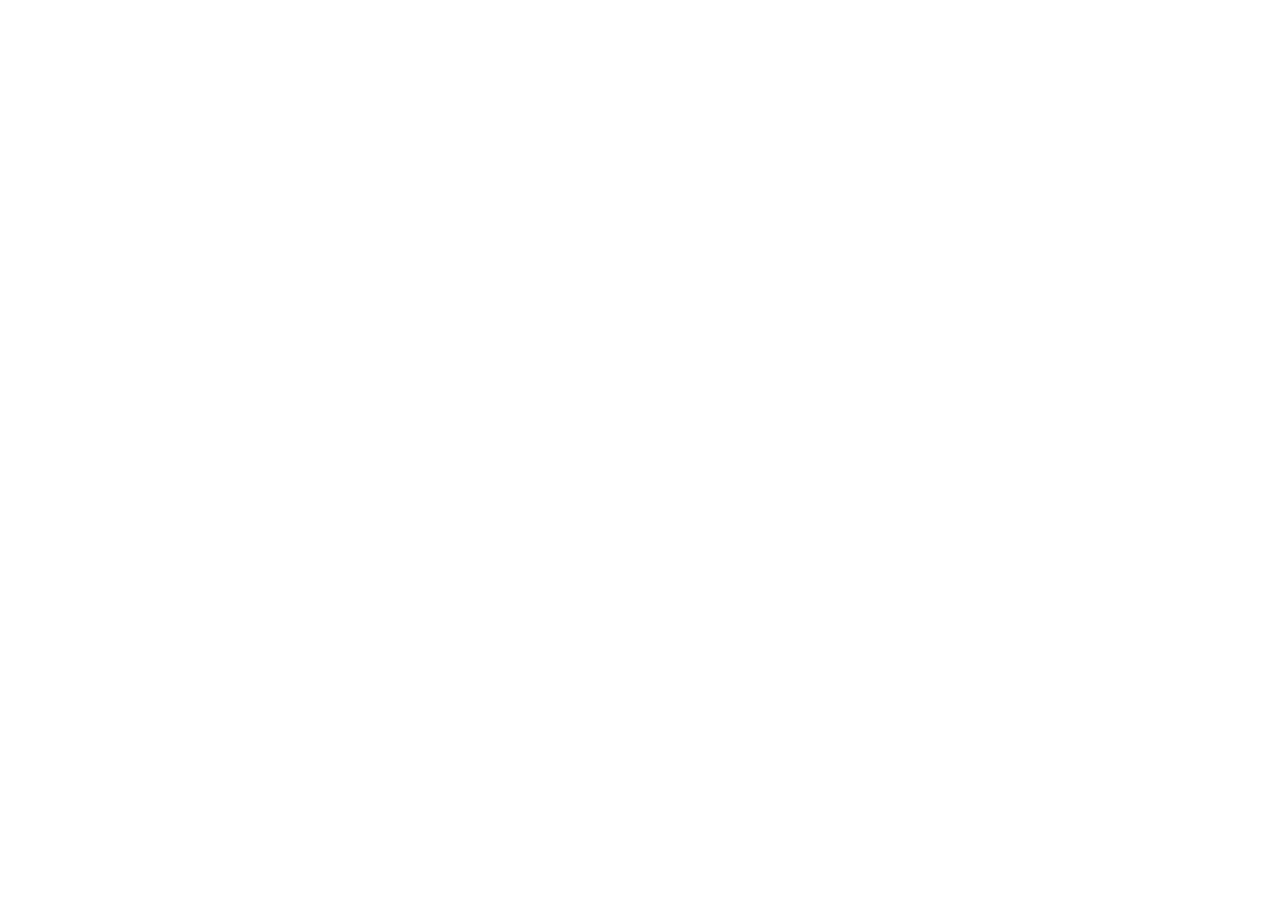
==== commit cd3fdaa0: "Publish mruby specs from the report repository Push HTML and logs to mrubyedge/mruby-spec with a dep" ====
--- a/docs/mruby-spec/index.html
+++ b/docs/mruby-spec/index.html
@@ -1,749 +1,12 @@
-<!doctype html><html lang="en"><meta charset="utf-8">
-<meta name="viewport" content="width=device-width,initial-scale=1">
-<title>mruby compatibility report</title><style>
-body{font:15px system-ui;margin:2rem auto;padding:0 1rem;max-width:1200px;color:#17202a}
-table{border-collapse:collapse;width:100%;margin:1rem 0}th,td{padding:.5rem;border:1px solid #ccd;text-align:left;vertical-align:top}
-th{background:#eef2f6}.pass,.passed{color:#166534}.fail,.failed,.error,.panic,.aborted,.timeout,.interrupted{color:#b42318}
-details{margin:1rem 0}summary{cursor:pointer;font-weight:bold}.detail{white-space:pre-wrap;overflow-wrap:anywhere}
-</style><body><h1>mruby compatibility report</h1>
-<p>Commit: <code>5012d197df710bbd85f24c3f4ebdebd7af5176af</code> · dirty: False</p>
-<p>Generated: 2026-10-16T05:26:12.328074+00:00 · Features: (none requested) · default features: True</p>
-<p>Upstream: <code>891d1d9dc90f1578eedd1003d645250d94eb07e9</code></p>
-<p>Counts include only reached assert blocks (including nested blocks), not individual assert_equal calls. Interrupted files may have further unevaluated tests; their count is unknown. Conditional tests not entered by this build are not counted as skips.</p>
-<p>Files: 48; passed: 9</p>
-<table><thead><tr><th>File</th><th>Status</th><th>Pass</th><th>Fail</th><th>Error</th><th>Warn</th><th>Skip</th><th>Stress</th><th>Interrupted</th></tr></thead><tbody>
-<tr><td><a href="#argumenterror">argumenterror.rb</a></td><td class="failed">failed</td><td>1</td><td>8</td><td>0</td><td>0</td><td>0</td><td>0</td><td>0</td></tr>
-<tr><td><a href="#array">array.rb</a></td><td class="panic">panic</td><td>3</td><td>0</td><td>8</td><td>0</td><td>0</td><td>0</td><td>1</td></tr>
-<tr><td><a href="#basicobject">basicobject.rb</a></td><td class="failed">failed</td><td>0</td><td>0</td><td>5</td><td>0</td><td>0</td><td>0</td><td>0</td></tr>
-<tr><td><a href="#bs_block">bs_block.rb</a></td><td class="panic">panic</td><td>32</td><td>0</td><td>0</td><td>0</td><td>0</td><td>0</td><td>1</td></tr>
-<tr><td><a href="#bs_literal">bs_literal.rb</a></td><td class="passed">passed</td><td>9</td><td>0</td><td>0</td><td>0</td><td>0</td><td>0</td><td>0</td></tr>
-<tr><td><a href="#class">class.rb</a></td><td class="failed">failed</td><td>16</td><td>7</td><td>26</td><td>0</td><td>0</td><td>0</td><td>0</td></tr>
-<tr><td><a href="#codegen">codegen.rb</a></td><td class="panic">panic</td><td>0</td><td>0</td><td>0</td><td>0</td><td>0</td><td>0</td><td>0</td></tr>
-<tr><td><a href="#comparable">comparable.rb</a></td><td class="failed">failed</td><td>0</td><td>0</td><td>7</td><td>0</td><td>0</td><td>0</td><td>0</td></tr>
-<tr><td><a href="#ensure">ensure.rb</a></td><td class="failed">failed</td><td>4</td><td>0</td><td>2</td><td>0</td><td>0</td><td>0</td><td>0</td></tr>
-<tr><td><a href="#enumerable">enumerable.rb</a></td><td class="failed">failed</td><td>6</td><td>4</td><td>13</td><td>0</td><td>0</td><td>0</td><td>0</td></tr>
-<tr><td><a href="#env">env.rb</a></td><td class="failed">failed</td><td>0</td><td>0</td><td>8</td><td>0</td><td>0</td><td>0</td><td>0</td></tr>
-<tr><td><a href="#exception">exception.rb</a></td><td class="aborted">aborted</td><td>1</td><td>0</td><td>5</td><td>0</td><td>0</td><td>0</td><td>1</td></tr>
-<tr><td><a href="#false">false.rb</a></td><td class="failed">failed</td><td>5</td><td>0</td><td>1</td><td>0</td><td>0</td><td>0</td><td>0</td></tr>
-<tr><td><a href="#float">float.rb</a></td><td class="runtime_error">runtime_error</td><td>0</td><td>0</td><td>0</td><td>0</td><td>0</td><td>0</td><td>0</td></tr>
-<tr><td><a href="#gc">gc.rb</a></td><td class="failed">failed</td><td>0</td><td>0</td><td>13</td><td>0</td><td>0</td><td>14</td><td>0</td></tr>
-<tr><td><a href="#hash">hash.rb</a></td><td class="runtime_error">runtime_error</td><td>0</td><td>0</td><td>0</td><td>0</td><td>0</td><td>0</td><td>0</td></tr>
-<tr><td><a href="#indexerror">indexerror.rb</a></td><td class="failed">failed</td><td>0</td><td>0</td><td>1</td><td>0</td><td>0</td><td>0</td><td>0</td></tr>
-<tr><td><a href="#integer">integer.rb</a></td><td class="runtime_error">runtime_error</td><td>1</td><td>0</td><td>4</td><td>0</td><td>0</td><td>0</td><td>0</td></tr>
-<tr><td><a href="#iterations">iterations.rb</a></td><td class="passed">passed</td><td>4</td><td>0</td><td>0</td><td>0</td><td>0</td><td>0</td><td>0</td></tr>
-<tr><td><a href="#kernel">kernel.rb</a></td><td class="aborted">aborted</td><td>6</td><td>2</td><td>18</td><td>0</td><td>0</td><td>0</td><td>1</td></tr>
-<tr><td><a href="#lang">lang.rb</a></td><td class="passed">passed</td><td>2</td><td>0</td><td>0</td><td>0</td><td>0</td><td>0</td><td>0</td></tr>
-<tr><td><a href="#literals">literals.rb</a></td><td class="panic">panic</td><td>1</td><td>0</td><td>1</td><td>0</td><td>0</td><td>0</td><td>1</td></tr>
-<tr><td><a href="#localjumperror">localjumperror.rb</a></td><td class="passed">passed</td><td>1</td><td>0</td><td>0</td><td>0</td><td>0</td><td>0</td><td>0</td></tr>
-<tr><td><a href="#methods">methods.rb</a></td><td class="failed">failed</td><td>3</td><td>5</td><td>4</td><td>0</td><td>0</td><td>0</td><td>0</td></tr>
-<tr><td><a href="#module">module.rb</a></td><td class="failed">failed</td><td>5</td><td>4</td><td>55</td><td>1</td><td>0</td><td>0</td><td>0</td></tr>
-<tr><td><a href="#nameerror">nameerror.rb</a></td><td class="failed">failed</td><td>1</td><td>0</td><td>2</td><td>0</td><td>0</td><td>0</td><td>0</td></tr>
-<tr><td><a href="#nil">nil.rb</a></td><td class="failed">failed</td><td>4</td><td>0</td><td>5</td><td>0</td><td>0</td><td>0</td><td>0</td></tr>
-<tr><td><a href="#nomethoderror">nomethoderror.rb</a></td><td class="failed">failed</td><td>1</td><td>0</td><td>1</td><td>0</td><td>0</td><td>0</td><td>0</td></tr>
-<tr><td><a href="#numeric">numeric.rb</a></td><td class="failed">failed</td><td>1</td><td>0</td><td>6</td><td>0</td><td>0</td><td>0</td><td>0</td></tr>
-<tr><td><a href="#object">object.rb</a></td><td class="failed">failed</td><td>1</td><td>0</td><td>1</td><td>0</td><td>0</td><td>0</td><td>0</td></tr>
-<tr><td><a href="#platform">platform.rb</a></td><td class="failed">failed</td><td>0</td><td>0</td><td>2</td><td>0</td><td>0</td><td>0</td><td>0</td></tr>
-<tr><td><a href="#proc">proc.rb</a></td><td class="panic">panic</td><td>1</td><td>0</td><td>0</td><td>0</td><td>0</td><td>0</td><td>1</td></tr>
-<tr><td><a href="#range">range.rb</a></td><td class="failed">failed</td><td>1</td><td>6</td><td>14</td><td>0</td><td>0</td><td>1</td><td>0</td></tr>
-<tr><td><a href="#rangeerror">rangeerror.rb</a></td><td class="passed">passed</td><td>1</td><td>0</td><td>0</td><td>0</td><td>0</td><td>0</td><td>0</td></tr>
-<tr><td><a href="#refinement">refinement.rb</a></td><td class="runtime_error">runtime_error</td><td>0</td><td>0</td><td>1</td><td>0</td><td>0</td><td>0</td><td>0</td></tr>
-<tr><td><a href="#regexperror">regexperror.rb</a></td><td class="passed">passed</td><td>0</td><td>0</td><td>0</td><td>0</td><td>0</td><td>0</td><td>0</td></tr>
-<tr><td><a href="#runtimeerror">runtimeerror.rb</a></td><td class="passed">passed</td><td>1</td><td>0</td><td>0</td><td>0</td><td>0</td><td>0</td><td>0</td></tr>
-<tr><td><a href="#standarderror">standarderror.rb</a></td><td class="passed">passed</td><td>1</td><td>0</td><td>0</td><td>0</td><td>0</td><td>0</td><td>0</td></tr>
-<tr><td><a href="#string">string.rb</a></td><td class="compile_error">compile_error</td><td>0</td><td>0</td><td>0</td><td>0</td><td>0</td><td>0</td><td>0</td></tr>
-<tr><td><a href="#superclass">superclass.rb</a></td><td class="failed">failed</td><td>0</td><td>0</td><td>28</td><td>0</td><td>0</td><td>0</td><td>0</td></tr>
-<tr><td><a href="#symbol">symbol.rb</a></td><td class="panic">panic</td><td>0</td><td>0</td><td>0</td><td>0</td><td>0</td><td>0</td><td>1</td></tr>
-<tr><td><a href="#syntax">syntax.rb</a></td><td class="aborted">aborted</td><td>0</td><td>0</td><td>0</td><td>0</td><td>0</td><td>0</td><td>0</td></tr>
-<tr><td><a href="#sysfail">sysfail.rb</a></td><td class="failed">failed</td><td>0</td><td>0</td><td>1</td><td>0</td><td>0</td><td>0</td><td>0</td></tr>
-<tr><td><a href="#true">true.rb</a></td><td class="failed">failed</td><td>5</td><td>0</td><td>1</td><td>0</td><td>0</td><td>0</td><td>0</td></tr>
-<tr><td><a href="#typeerror">typeerror.rb</a></td><td class="passed">passed</td><td>1</td><td>0</td><td>0</td><td>0</td><td>0</td><td>0</td><td>0</td></tr>
-<tr><td><a href="#unicode">unicode.rb</a></td><td class="compile_error">compile_error</td><td>0</td><td>0</td><td>0</td><td>0</td><td>0</td><td>0</td><td>0</td></tr>
-<tr><td><a href="#version">version.rb</a></td><td class="failed">failed</td><td>0</td><td>0</td><td>1</td><td>0</td><td>0</td><td>0</td><td>0</td></tr>
-<tr><td><a href="#vformat">vformat.rb</a></td><td class="compile_error">compile_error</td><td>0</td><td>0</td><td>0</td><td>0</td><td>0</td><td>0</td><td>0</td></tr>
-</tbody></table>
-<details id="argumenterror"><summary>argumenterror.rb — failed</summary>
-<p>Elapsed: 0.01s · <a href="https://github.com/mrubyedge/mrubyedge/blob/5012d197df710bbd85f24c3f4ebdebd7af5176af/mrubyedge/tests/mruby_spec/upstream/t/argumenterror.rb">source</a> · <a href="logs/argumenterror.rb.log">log</a> · <a href="logs/argumenterror.rb.jsonl">events</a></p>
-<table><thead><tr><th>ID</th><th>Parent</th><th>Assert</th><th>Result</th><th>Details</th></tr></thead><tbody>
-<tr><td>1</td><td></td><td>ArgumentError</td><td class="pass">pass</td><td class="detail"></td></tr>
-<tr><td>2</td><td></td><td>&#x27;wrong number of arguments&#x27; from mrb_get_args</td><td class="fail">fail</td><td class="detail"></td></tr>
-<tr><td>3</td><td>2</td><td>wrong number of arguments</td><td class="fail">fail</td><td class="detail">assertion failed</td></tr>
-<tr><td>4</td><td>2</td><td>wrong number of arguments</td><td class="fail">fail</td><td class="detail">assertion failed</td></tr>
-<tr><td>5</td><td>2</td><td>wrong number of arguments</td><td class="fail">fail</td><td class="detail">assertion failed</td></tr>
-<tr><td>6</td><td>2</td><td>wrong number of arguments</td><td class="fail">fail</td><td class="detail">assertion failed</td></tr>
-<tr><td>7</td><td>2</td><td>wrong number of arguments</td><td class="fail">fail</td><td class="detail">assertion failed</td></tr>
-<tr><td>8</td><td>2</td><td>wrong number of arguments</td><td class="fail">fail</td><td class="detail">assertion failed</td></tr>
-<tr><td>9</td><td></td><td>Call to MRB_ARGS_NONE method</td><td class="fail">fail</td><td class="detail">expected exception, but nothing was raised
-expected exception, but nothing was raised</td></tr>
-</tbody></table></details>
-<details id="array"><summary>array.rb — panic</summary>
-<p>Elapsed: 0.02s · <a href="https://github.com/mrubyedge/mrubyedge/blob/5012d197df710bbd85f24c3f4ebdebd7af5176af/mrubyedge/tests/mruby_spec/upstream/t/array.rb">source</a> · <a href="logs/array.rb.log">log</a> · <a href="logs/array.rb.jsonl">events</a></p>
-<p><strong>Execution stopped before completion. Remaining tests are unevaluated.</strong></p>
-<table><thead><tr><th>ID</th><th>Parent</th><th>Assert</th><th>Result</th><th>Details</th></tr></thead><tbody>
-<tr><td>1</td><td></td><td>Array</td><td class="pass">pass</td><td class="detail"></td></tr>
-<tr><td>2</td><td></td><td>Array included modules</td><td class="error">error</td><td class="detail">Method not found: undefined method `include?` for Class</td></tr>
-<tr><td>3</td><td></td><td>Array.[]</td><td class="error">error</td><td class="detail">Method not found: undefined method `[]` for Class</td></tr>
-<tr><td>4</td><td></td><td>SubArray.[]</td><td class="error">error</td><td class="detail">Method not found: undefined method `[]` for Class</td></tr>
-<tr><td>5</td><td></td><td>Array#+</td><td class="pass">pass</td><td class="detail"></td></tr>
-<tr><td>6</td><td></td><td>Array#*</td><td class="error">error</td><td class="detail">assertion failed
-Method not found: undefined method `*` for Array</td></tr>
-<tr><td>7</td><td></td><td>Array#&lt;&lt;</td><td class="pass">pass</td><td class="detail"></td></tr>
-<tr><td>8</td><td></td><td>Array#[]</td><td class="error">error</td><td class="detail">expected exception, but nothing was raised
-expected [&quot;b&quot;, &quot;c&quot;], actual &quot;b&quot;
-Type mismatch</td></tr>
-<tr><td>9</td><td></td><td>Array#[] with a Float index that stands for no Integer</td><td class="error">error</td><td class="detail">Method not found: undefined method `const_defined?` for Class</td></tr>
-<tr><td>10</td><td></td><td>Array#[] redefined on Array itself reaches the redefinition</td><td class="error">error</td><td class="detail">Method not found: undefined method `class_eval` for Class</td></tr>
-<tr><td>11</td><td></td><td>Array#[]= redefined on Array itself reaches the redefinition</td><td class="error">error</td><td class="detail">Method not found: undefined method `class_eval` for Class</td></tr>
-<tr><td>12</td><td></td><td>Array#[]=</td><td class="interrupted">interrupted</td><td class="detail"></td></tr>
-</tbody></table></details>
-<details id="basicobject"><summary>basicobject.rb — failed</summary>
-<p>Elapsed: 0.01s · <a href="https://github.com/mrubyedge/mrubyedge/blob/5012d197df710bbd85f24c3f4ebdebd7af5176af/mrubyedge/tests/mruby_spec/upstream/t/basicobject.rb">source</a> · <a href="logs/basicobject.rb.log">log</a> · <a href="logs/basicobject.rb.jsonl">events</a></p>
-<table><thead><tr><th>ID</th><th>Parent</th><th>Assert</th><th>Result</th><th>Details</th></tr></thead><tbody>
-<tr><td>1</td><td></td><td>BasicObject</td><td class="error">error</td><td class="detail">Cannot found name: BasicObject</td></tr>
-<tr><td>2</td><td></td><td>BasicObject superclass</td><td class="error">error</td><td class="detail">Cannot found name: BasicObject</td></tr>
-<tr><td>3</td><td></td><td>BasicObject reopened at the top level is the class Object inherits from</td><td class="error">error</td><td class="detail">Method not found: undefined method `undef_method` for Class</td></tr>
-<tr><td>4</td><td></td><td>BasicObject#== defined by a class is asked about the receiver itself</td><td class="error">error</td><td class="detail">Class#new must be called from class</td></tr>
-<tr><td>5</td><td></td><td>BasicObject#== defined on NilClass, TrueClass or FalseClass</td><td class="error">error</td><td class="detail">Method not found: undefined method `class_eval` for Array</td></tr>
-</tbody></table></details>
-<details id="bs_block"><summary>bs_block.rb — panic</summary>
-<p>Elapsed: 0.02s · <a href="https://github.com/mrubyedge/mrubyedge/blob/5012d197df710bbd85f24c3f4ebdebd7af5176af/mrubyedge/tests/mruby_spec/upstream/t/bs_block.rb">source</a> · <a href="logs/bs_block.rb.log">log</a> · <a href="logs/bs_block.rb.jsonl">events</a></p>
-<p><strong>Execution stopped before completion. Remaining tests are unevaluated.</strong></p>
-<table><thead><tr><th>ID</th><th>Parent</th><th>Assert</th><th>Result</th><th>Details</th></tr></thead><tbody>
-<tr><td>1</td><td></td><td>BS Block 1</td><td class="pass">pass</td><td class="detail"></td></tr>
-<tr><td>2</td><td></td><td>BS Block 2</td><td class="pass">pass</td><td class="detail"></td></tr>
-<tr><td>3</td><td></td><td>BS Block 3</td><td class="pass">pass</td><td class="detail"></td></tr>
-<tr><td>4</td><td></td><td>BS Block 3</td><td class="pass">pass</td><td class="detail"></td></tr>
-<tr><td>5</td><td></td><td>BS Block 4</td><td class="pass">pass</td><td class="detail"></td></tr>
-<tr><td>6</td><td></td><td>BS Block 5</td><td class="pass">pass</td><td class="detail"></td></tr>
-<tr><td>7</td><td></td><td>BS Block 6</td><td class="pass">pass</td><td class="detail"></td></tr>
-<tr><td>8</td><td></td><td>BS Block 7</td><td class="pass">pass</td><td class="detail"></td></tr>
-<tr><td>9</td><td></td><td>BS Block 8</td><td class="pass">pass</td><td class="detail"></td></tr>
-<tr><td>10</td><td></td><td>BS Block 9</td><td class="pass">pass</td><td class="detail"></td></tr>
-<tr><td>11</td><td></td><td>BS Block 10</td><td class="pass">pass</td><td class="detail"></td></tr>
-<tr><td>12</td><td></td><td>BS Block 11</td><td class="pass">pass</td><td class="detail"></td></tr>
-<tr><td>13</td><td></td><td>BS Block 12</td><td class="pass">pass</td><td class="detail"></td></tr>
-<tr><td>14</td><td></td><td>BS Block 13</td><td class="pass">pass</td><td class="detail"></td></tr>
-<tr><td>15</td><td></td><td>BS Block 14</td><td class="pass">pass</td><td class="detail"></td></tr>
-<tr><td>16</td><td></td><td>BS Block 15</td><td class="pass">pass</td><td class="detail"></td></tr>
-<tr><td>17</td><td></td><td>BS Block 16</td><td class="pass">pass</td><td class="detail"></td></tr>
-<tr><td>18</td><td></td><td>BS Block 17</td><td class="pass">pass</td><td class="detail"></td></tr>
-<tr><td>19</td><td></td><td>BS Block 18</td><td class="pass">pass</td><td class="detail"></td></tr>
-<tr><td>20</td><td></td><td>BS Block 19</td><td class="pass">pass</td><td class="detail"></td></tr>
-<tr><td>21</td><td></td><td>BS Block 20</td><td class="pass">pass</td><td class="detail"></td></tr>
-<tr><td>22</td><td></td><td>BS Block 21</td><td class="pass">pass</td><td class="detail"></td></tr>
-<tr><td>23</td><td></td><td>BS Block 22</td><td class="pass">pass</td><td class="detail"></td></tr>
-<tr><td>24</td><td></td><td>BS Block 23</td><td class="pass">pass</td><td class="detail"></td></tr>
-<tr><td>25</td><td></td><td>BS Block 24</td><td class="pass">pass</td><td class="detail"></td></tr>
-<tr><td>26</td><td></td><td>BS Block 25</td><td class="pass">pass</td><td class="detail"></td></tr>
-<tr><td>27</td><td></td><td>BS Block 26</td><td class="pass">pass</td><td class="detail"></td></tr>
-<tr><td>28</td><td></td><td>BS Block 27</td><td class="pass">pass</td><td class="detail"></td></tr>
-<tr><td>29</td><td></td><td>BS Block 28</td><td class="pass">pass</td><td class="detail"></td></tr>
-<tr><td>30</td><td></td><td>BS Block 29</td><td class="pass">pass</td><td class="detail"></td></tr>
-<tr><td>31</td><td></td><td>BS Block 30</td><td class="pass">pass</td><td class="detail"></td></tr>
-<tr><td>32</td><td></td><td>BS Block [ruby-dev:31147]</td><td class="pass">pass</td><td class="detail"></td></tr>
-<tr><td>33</td><td></td><td>BS Block [ruby-dev:31160]</td><td class="interrupted">interrupted</td><td class="detail"></td></tr>
-</tbody></table></details>
-<details id="bs_literal"><summary>bs_literal.rb — passed</summary>
-<p>Elapsed: 0.01s · <a href="https://github.com/mrubyedge/mrubyedge/blob/5012d197df710bbd85f24c3f4ebdebd7af5176af/mrubyedge/tests/mruby_spec/upstream/t/bs_literal.rb">source</a> · <a href="logs/bs_literal.rb.log">log</a> · <a href="logs/bs_literal.rb.jsonl">events</a></p>
-<table><thead><tr><th>ID</th><th>Parent</th><th>Assert</th><th>Result</th><th>Details</th></tr></thead><tbody>
-<tr><td>1</td><td></td><td>BS Literal 1</td><td class="pass">pass</td><td class="detail"></td></tr>
-<tr><td>2</td><td></td><td>BS Literal 2</td><td class="pass">pass</td><td class="detail"></td></tr>
-<tr><td>3</td><td></td><td>BS Literal 3</td><td class="pass">pass</td><td class="detail"></td></tr>
-<tr><td>4</td><td></td><td>BS Literal 4</td><td class="pass">pass</td><td class="detail"></td></tr>
-<tr><td>5</td><td></td><td>BS Literal 5</td><td class="pass">pass</td><td class="detail"></td></tr>
-<tr><td>6</td><td></td><td>BS Literal 6</td><td class="pass">pass</td><td class="detail"></td></tr>
-<tr><td>7</td><td></td><td>BS Literal 7</td><td class="pass">pass</td><td class="detail"></td></tr>
-<tr><td>8</td><td></td><td>BS Literal 8</td><td class="pass">pass</td><td class="detail"></td></tr>
-<tr><td>9</td><td></td><td>BS Literal 9</td><td class="pass">pass</td><td class="detail"></td></tr>
-</tbody></table></details>
-<details id="class"><summary>class.rb — failed</summary>
-<p>Elapsed: 0.02s · <a href="https://github.com/mrubyedge/mrubyedge/blob/5012d197df710bbd85f24c3f4ebdebd7af5176af/mrubyedge/tests/mruby_spec/upstream/t/class.rb">source</a> · <a href="logs/class.rb.log">log</a> · <a href="logs/class.rb.jsonl">events</a></p>
-<table><thead><tr><th>ID</th><th>Parent</th><th>Assert</th><th>Result</th><th>Details</th></tr></thead><tbody>
-<tr><td>1</td><td></td><td>Class</td><td class="pass">pass</td><td class="detail"></td></tr>
-<tr><td>2</td><td></td><td>Class#initialize</td><td class="error">error</td><td class="detail">Class#new must be called from class</td></tr>
-<tr><td>3</td><td></td><td>Class#initialize_copy</td><td class="error">error</td><td class="detail">Method not found: undefined method `dup` for TestClass</td></tr>
-<tr><td>4</td><td></td><td>Class#new</td><td class="error">error</td><td class="detail">Singleton should raise TypeError expected exception, but nothing was raised
-Method not found: undefined method `!` for FalseClass</td></tr>
-<tr><td>5</td><td></td><td>Class#superclass</td><td class="error">error</td><td class="detail">Method not found: undefined method `superclass` for Class</td></tr>
-<tr><td>6</td><td></td><td>Class 1</td><td class="pass">pass</td><td class="detail"></td></tr>
-<tr><td>7</td><td></td><td>Class 2</td><td class="pass">pass</td><td class="detail"></td></tr>
-<tr><td>8</td><td></td><td>Class 3</td><td class="pass">pass</td><td class="detail"></td></tr>
-<tr><td>9</td><td></td><td>Class 4</td><td class="pass">pass</td><td class="detail"></td></tr>
-<tr><td>10</td><td></td><td>Class 5</td><td class="pass">pass</td><td class="detail"></td></tr>
-<tr><td>11</td><td></td><td>Class 6</td><td class="pass">pass</td><td class="detail"></td></tr>
-<tr><td>12</td><td></td><td>Class 7</td><td class="fail">fail</td><td class="detail">expected exception, but nothing was raised</td></tr>
-<tr><td>13</td><td></td><td>Class 8</td><td class="fail">fail</td><td class="detail">expected exception, but nothing was raised</td></tr>
-<tr><td>14</td><td></td><td>Class 9</td><td class="fail">fail</td><td class="detail">expected exception, but nothing was raised</td></tr>
-<tr><td>15</td><td></td><td>Class Module 1</td><td class="pass">pass</td><td class="detail"></td></tr>
-<tr><td>16</td><td></td><td>Class Module 2</td><td class="pass">pass</td><td class="detail"></td></tr>
-<tr><td>17</td><td></td><td>Class Nested 1</td><td class="error">error</td><td class="detail">Cannot found name: B</td></tr>
-<tr><td>18</td><td></td><td>Class Nested 2</td><td class="error">error</td><td class="detail">Cannot found name: B</td></tr>
-<tr><td>19</td><td></td><td>Class Nested 3</td><td class="error">error</td><td class="detail">Cannot found name: B</td></tr>
-<tr><td>20</td><td></td><td>Class Nested 4</td><td class="error">error</td><td class="detail">Cannot found name: B</td></tr>
-<tr><td>21</td><td></td><td>Class Nested 5</td><td class="error">error</td><td class="detail">Cannot found name: B</td></tr>
-<tr><td>22</td><td></td><td>Class Nested 6</td><td class="error">error</td><td class="detail">Cannot found name: B</td></tr>
-<tr><td>23</td><td></td><td>Class Nested 7</td><td class="error">error</td><td class="detail">Cannot found name: B</td></tr>
-<tr><td>24</td><td></td><td>Class Nested 8</td><td class="error">error</td><td class="detail">Cannot found name: B</td></tr>
-<tr><td>25</td><td></td><td>Class Colon 1</td><td class="pass">pass</td><td class="detail"></td></tr>
-<tr><td>26</td><td></td><td>Class Colon 2</td><td class="pass">pass</td><td class="detail"></td></tr>
-<tr><td>27</td><td></td><td>Class Colon 3</td><td class="pass">pass</td><td class="detail"></td></tr>
-<tr><td>28</td><td></td><td>Class Dup 1</td><td class="error">error</td><td class="detail">Method not found: undefined method `dup` for Class</td></tr>
-<tr><td>29</td><td></td><td>Class Dup 2</td><td class="error">error</td><td class="detail">Method not found: undefined method `dup` for Module</td></tr>
-<tr><td>30</td><td></td><td>Class.new</td><td class="error">error</td><td class="detail">Module#inspect must be called from module or class</td></tr>
-<tr><td>31</td><td></td><td>class to return the last value</td><td class="pass">pass</td><td class="detail"></td></tr>
-<tr><td>32</td><td></td><td>class to return nil if body is empty</td><td class="pass">pass</td><td class="detail"></td></tr>
-<tr><td>33</td><td></td><td>raise when superclass is not a class</td><td class="fail">fail</td><td class="detail">should raise TypeError expected exception, but nothing was raised
-should raise TypeError expected exception, but nothing was raised
-should raise TypeError expected exception, but nothing was raised</td></tr>
-<tr><td>34</td><td></td><td>Class#inherited</td><td class="fail">fail</td><td class="detail">expected Bar, actual nil
-expected Baz, actual nil</td></tr>
-<tr><td>35</td><td></td><td>singleton tests</td><td class="error">error</td><td class="detail">Method not found: undefined method `const_defined?` for Class</td></tr>
-<tr><td>36</td><td></td><td>clone Class</td><td class="error">error</td><td class="detail">Method not found: undefined method `clone` for Class</td></tr>
-<tr><td>37</td><td></td><td>class definition in singleton class</td><td class="pass">pass</td><td class="detail"></td></tr>
-<tr><td>38</td><td></td><td>class variable and class &lt;&lt; self style class method</td><td class="pass">pass</td><td class="detail"></td></tr>
-<tr><td>39</td><td></td><td>class variable definition in singleton_class</td><td class="error">error</td><td class="detail">Cannot found name: uninitialized class variable @@class_variable</td></tr>
-<tr><td>40</td><td></td><td>class variable in module and class &lt;&lt; self style class method</td><td class="error">error</td><td class="detail">Type mismatch</td></tr>
-<tr><td>41</td><td></td><td>child class/module defined in singleton class get parent constant</td><td class="error">error</td><td class="detail">Cannot found name: EXPECT</td></tr>
-<tr><td>42</td><td></td><td>overriding class variable with a module (#3235)</td><td class="fail">fail</td><td class="detail">expected 1, actual 2</td></tr>
-<tr><td>43</td><td></td><td>class variable for frozen class/module</td><td class="error">error</td><td class="detail">Method not found: undefined method `freeze` for Module</td></tr>
-<tr><td>44</td><td></td><td>class with non-class/module outer raises TypeError</td><td class="fail">fail</td><td class="detail">expected exception, but nothing was raised
-expected exception, but nothing was raised</td></tr>
-<tr><td>45</td><td></td><td>module with extended callback</td><td class="error">error</td><td class="detail">Type mismatch</td></tr>
-<tr><td>46</td><td></td><td>inherited hook runs before block body</td><td class="error">error</td><td class="detail">Method not found: undefined method `values` for Class</td></tr>
-<tr><td>47</td><td></td><td>inherited hook runs before class body</td><td class="error">error</td><td class="detail">Method not found: undefined method `values` for Class</td></tr>
-<tr><td>48</td><td></td><td>a visibility change makes the method table it needs</td><td class="error">error</td><td class="detail">Method not found: undefined method `protected` for Class
-Method not found: undefined method `private` for Class
-assertion failed
-Cannot found name: FrozenError</td></tr>
-<tr><td>49</td><td></td><td>a `def` in a method written in a block given a class adds to that class</td><td class="error">error</td><td class="detail">Class#new must be called from class</td></tr>
-</tbody></table></details>
-<details id="codegen"><summary>codegen.rb — panic</summary>
-<p>Elapsed: 0.01s · <a href="https://github.com/mrubyedge/mrubyedge/blob/5012d197df710bbd85f24c3f4ebdebd7af5176af/mrubyedge/tests/mruby_spec/upstream/t/codegen.rb">source</a> · <a href="logs/codegen.rb.log">log</a> · <a href="logs/codegen.rb.jsonl">events</a></p>
-<p><strong>Execution stopped before completion. Remaining tests are unevaluated.</strong></p>
-<table><thead><tr><th>ID</th><th>Parent</th><th>Assert</th><th>Result</th><th>Details</th></tr></thead><tbody>
-</tbody></table></details>
-<details id="comparable"><summary>comparable.rb — failed</summary>
-<p>Elapsed: 0.01s · <a href="https://github.com/mrubyedge/mrubyedge/blob/5012d197df710bbd85f24c3f4ebdebd7af5176af/mrubyedge/tests/mruby_spec/upstream/t/comparable.rb">source</a> · <a href="logs/comparable.rb.log">log</a> · <a href="logs/comparable.rb.jsonl">events</a></p>
-<table><thead><tr><th>ID</th><th>Parent</th><th>Assert</th><th>Result</th><th>Details</th></tr></thead><tbody>
-<tr><td>1</td><td></td><td>Comparable#&lt;</td><td class="error">error</td><td class="detail">Cannot found name: Comparable</td></tr>
-<tr><td>2</td><td></td><td>Comparable#&lt;=</td><td class="error">error</td><td class="detail">Cannot found name: Comparable</td></tr>
-<tr><td>3</td><td></td><td>Comparable#==</td><td class="error">error</td><td class="detail">Cannot found name: Comparable</td></tr>
-<tr><td>4</td><td></td><td>Comparable#&gt;</td><td class="error">error</td><td class="detail">Cannot found name: Comparable</td></tr>
-<tr><td>5</td><td></td><td>Comparable#&gt;=</td><td class="error">error</td><td class="detail">Cannot found name: Comparable</td></tr>
-<tr><td>6</td><td></td><td>Comparable#between?</td><td class="error">error</td><td class="detail">Cannot found name: Comparable</td></tr>
-<tr><td>7</td><td></td><td>Comparable#between? - a comparison with no answer</td><td class="error">error</td><td class="detail">Class#new must be called from class</td></tr>
-</tbody></table></details>
-<details id="ensure"><summary>ensure.rb — failed</summary>
-<p>Elapsed: 0.01s · <a href="https://github.com/mrubyedge/mrubyedge/blob/5012d197df710bbd85f24c3f4ebdebd7af5176af/mrubyedge/tests/mruby_spec/upstream/t/ensure.rb">source</a> · <a href="logs/ensure.rb.log">log</a> · <a href="logs/ensure.rb.jsonl">events</a></p>
-<table><thead><tr><th>ID</th><th>Parent</th><th>Assert</th><th>Result</th><th>Details</th></tr></thead><tbody>
-<tr><td>1</td><td></td><td>ensure - context - yield</td><td class="pass">pass</td><td class="detail"></td></tr>
-<tr><td>2</td><td></td><td>ensure - context - yield and break</td><td class="pass">pass</td><td class="detail"></td></tr>
-<tr><td>3</td><td></td><td>ensure - context - yield and return</td><td class="pass">pass</td><td class="detail"></td></tr>
-<tr><td>4</td><td></td><td>ensure with local ||= preserves return value</td><td class="pass">pass</td><td class="detail"></td></tr>
-<tr><td>5</td><td></td><td>ensure with an op-assign of every kind preserves the return value</td><td class="error">error</td><td class="detail">Class#new must be called from class</td></tr>
-<tr><td>6</td><td></td><td>begin with an empty ensure keeps its value in a register of its own</td><td class="error">error</td><td class="detail">expected [[1, nil, 2], 1, 2], actual 1
-[Internal Error] register 2 is not assigned</td></tr>
-</tbody></table></details>
-<details id="enumerable"><summary>enumerable.rb — failed</summary>
-<p>Elapsed: 0.02s · <a href="https://github.com/mrubyedge/mrubyedge/blob/5012d197df710bbd85f24c3f4ebdebd7af5176af/mrubyedge/tests/mruby_spec/upstream/t/enumerable.rb">source</a> · <a href="logs/enumerable.rb.log">log</a> · <a href="logs/enumerable.rb.jsonl">events</a></p>
-<table><thead><tr><th>ID</th><th>Parent</th><th>Assert</th><th>Result</th><th>Details</th></tr></thead><tbody>
-<tr><td>1</td><td></td><td>Enumerable</td><td class="pass">pass</td><td class="detail"></td></tr>
-<tr><td>2</td><td></td><td>Enumerable#all?</td><td class="error">error</td><td class="detail">Invalid argument: block should be specified</td></tr>
-<tr><td>3</td><td></td><td>Enumerable#any?</td><td class="error">error</td><td class="detail">Invalid argument: block should be specified</td></tr>
-<tr><td>4</td><td></td><td>Enumerable#collect</td><td class="error">error</td><td class="detail">Method not found: undefined method `collect` for Array</td></tr>
-<tr><td>5</td><td></td><td>Enumerable#detect</td><td class="error">error</td><td class="detail">Method not found: undefined method `detect` for Array</td></tr>
-<tr><td>6</td><td></td><td>Array#each_with_index</td><td class="pass">pass</td><td class="detail"></td></tr>
-<tr><td>7</td><td></td><td>Enumerable#entries</td><td class="error">error</td><td class="detail">Method not found: undefined method `entries` for Array</td></tr>
-<tr><td>8</td><td></td><td>Enumerable#find</td><td class="fail">fail</td><td class="detail">expected &quot;a&quot;, actual nil</td></tr>
-<tr><td>9</td><td></td><td>Enumerable#find_all</td><td class="error">error</td><td class="detail">Method not found: undefined method `find_all` for Array</td></tr>
-<tr><td>10</td><td></td><td>Enumerable#grep</td><td class="error">error</td><td class="detail">Method not found: undefined method `grep` for Array</td></tr>
-<tr><td>11</td><td></td><td>Enumerable#include?</td><td class="pass">pass</td><td class="detail"></td></tr>
-<tr><td>12</td><td></td><td>Enumerable#include? takes an element for equal to itself</td><td class="error">error</td><td class="detail">Class#new must be called from class</td></tr>
-<tr><td>13</td><td></td><td>Enumerable#inject</td><td class="error">error</td><td class="detail">Method not found: undefined method `inject` for Array</td></tr>
-<tr><td>14</td><td></td><td>Enumerable#map</td><td class="pass">pass</td><td class="detail"></td></tr>
-<tr><td>15</td><td></td><td>Enumerable#max</td><td class="fail">fail</td><td class="detail">expected &quot;aaa&quot;, actual &quot;c&quot;</td></tr>
-<tr><td>16</td><td></td><td>Enumerable#min</td><td class="fail">fail</td><td class="detail">expected &quot;c&quot;, actual &quot;aaa&quot;</td></tr>
-<tr><td>17</td><td></td><td>Enumerable#member?</td><td class="error">error</td><td class="detail">Method not found: undefined method `member?` for Array</td></tr>
-<tr><td>18</td><td></td><td>Enumerable#partition</td><td class="error">error</td><td class="detail">Method not found: undefined method `partition` for Array</td></tr>
-<tr><td>19</td><td></td><td>Enumerable#reject</td><td class="error">error</td><td class="detail">Method not found: undefined method `reject` for Array</td></tr>
-<tr><td>20</td><td></td><td>Enumerable#select</td><td class="pass">pass</td><td class="detail"></td></tr>
-<tr><td>21</td><td></td><td>Enumerable#sort</td><td class="fail">fail</td><td class="detail">expected [7, 6, 4, 3, 2, 1], actual [1, 2, 3, 4, 6, 7]</td></tr>
-<tr><td>22</td><td></td><td>Enumerable#to_a</td><td class="pass">pass</td><td class="detail"></td></tr>
-<tr><td>23</td><td></td><td>Enumerable#max, #min - a comparison with no answer</td><td class="error">error</td><td class="detail">expected exception, but nothing was raised
-expected exception, but nothing was raised
-Method not found: undefined method `const_defined?` for Class</td></tr>
-</tbody></table></details>
-<details id="env"><summary>env.rb — failed</summary>
-<p>Elapsed: 0.01s · <a href="https://github.com/mrubyedge/mrubyedge/blob/5012d197df710bbd85f24c3f4ebdebd7af5176af/mrubyedge/tests/mruby_spec/upstream/t/env.rb">source</a> · <a href="logs/env.rb.log">log</a> · <a href="logs/env.rb.jsonl">events</a></p>
-<table><thead><tr><th>ID</th><th>Parent</th><th>Assert</th><th>Result</th><th>Details</th></tr></thead><tbody>
-<tr><td>1</td><td></td><td>REnv, closed env carries no slot until a scope needs one</td><td class="error">error</td><td class="detail">Method not found: undefined method `__env_svar?` for Object</td></tr>
-<tr><td>2</td><td></td><td>REnv, a live write closes with the slot already made</td><td class="error">error</td><td class="detail">Method not found: undefined method `__env_svar_write` for Object</td></tr>
-<tr><td>3</td><td></td><td>REnv, C closure env carries no slot</td><td class="error">error</td><td class="detail">Method not found: undefined method `__env_cfunc_proc` for Object</td></tr>
-<tr><td>4</td><td></td><td>REnv, reading special variables leaves a slotless env alone</td><td class="error">error</td><td class="detail">Method not found: undefined method `__env_svar_read` for Object</td></tr>
-<tr><td>5</td><td></td><td>REnv, the first write grows a slotless env into the slot</td><td class="error">error</td><td class="detail">Method not found: undefined method `__env_len` for Object</td></tr>
-<tr><td>6</td><td></td><td>REnv, a grown env is the one scope both its procs see</td><td class="error">error</td><td class="detail">Method not found: undefined method `__env_svar?` for Object</td></tr>
-<tr><td>7</td><td></td><td>REnv, the shutdown detach keeps the top-level container</td><td class="error">error</td><td class="detail">Method not found: undefined method `__env_shutdown_svar` for Object</td></tr>
-<tr><td>8</td><td></td><td>REnv, MRB_ENV_SET_BIDX() evaluates its index exactly once</td><td class="error">error</td><td class="detail">Method not found: undefined method `__env_set_bidx_eval_count` for Object</td></tr>
-</tbody></table></details>
-<details id="exception"><summary>exception.rb — aborted</summary>
-<p>Elapsed: 0.27s · <a href="https://github.com/mrubyedge/mrubyedge/blob/5012d197df710bbd85f24c3f4ebdebd7af5176af/mrubyedge/tests/mruby_spec/upstream/t/exception.rb">source</a> · <a href="logs/exception.rb.log">log</a> · <a href="logs/exception.rb.jsonl">events</a></p>
-<p><strong>Execution stopped before completion. Remaining tests are unevaluated.</strong></p>
-<table><thead><tr><th>ID</th><th>Parent</th><th>Assert</th><th>Result</th><th>Details</th></tr></thead><tbody>
-<tr><td>1</td><td></td><td>Exception</td><td class="pass">pass</td><td class="detail"></td></tr>
-<tr><td>2</td><td></td><td>Exception.exception</td><td class="error">error</td><td class="detail">Method not found: undefined method `exception` for Class</td></tr>
-<tr><td>3</td><td></td><td>Exception#exception</td><td class="error">error</td><td class="detail">Method not found: undefined method `exception` for Exception</td></tr>
-<tr><td>4</td><td></td><td>Exception#message</td><td class="error">error</td><td class="detail">Method not found: undefined method `exception` for Class</td></tr>
-<tr><td>5</td><td></td><td>Exception#to_s</td><td class="error">error</td><td class="detail">Method not found: undefined method `exception` for Class</td></tr>
-<tr><td>6</td><td></td><td>Exception.exception</td><td class="error">error</td><td class="detail">Method not found: undefined method `exception` for Class</td></tr>
-<tr><td>7</td><td></td><td>NameError</td><td class="interrupted">interrupted</td><td class="detail"></td></tr>
-</tbody></table></details>
-<details id="false"><summary>false.rb — failed</summary>
-<p>Elapsed: 0.01s · <a href="https://github.com/mrubyedge/mrubyedge/blob/5012d197df710bbd85f24c3f4ebdebd7af5176af/mrubyedge/tests/mruby_spec/upstream/t/false.rb">source</a> · <a href="logs/false.rb.log">log</a> · <a href="logs/false.rb.jsonl">events</a></p>
-<table><thead><tr><th>ID</th><th>Parent</th><th>Assert</th><th>Result</th><th>Details</th></tr></thead><tbody>
-<tr><td>1</td><td></td><td>FalseClass</td><td class="pass">pass</td><td class="detail"></td></tr>
-<tr><td>2</td><td></td><td>FalseClass false</td><td class="error">error</td><td class="detail">Method not found: undefined method `method_defined?` for Class</td></tr>
-<tr><td>3</td><td></td><td>FalseClass#&amp;</td><td class="pass">pass</td><td class="detail"></td></tr>
-<tr><td>4</td><td></td><td>FalseClass#^</td><td class="pass">pass</td><td class="detail"></td></tr>
-<tr><td>5</td><td></td><td>FalseClass#to_s</td><td class="pass">pass</td><td class="detail"></td></tr>
-<tr><td>6</td><td></td><td>FalseClass#|</td><td class="pass">pass</td><td class="detail"></td></tr>
-</tbody></table></details>
-<details id="float"><summary>float.rb — runtime_error</summary>
-<p>Elapsed: 0.01s · <a href="https://github.com/mrubyedge/mrubyedge/blob/5012d197df710bbd85f24c3f4ebdebd7af5176af/mrubyedge/tests/mruby_spec/upstream/t/float.rb">source</a> · <a href="logs/float.rb.log">log</a> · <a href="logs/float.rb.jsonl">events</a></p>
-<p><strong>Execution stopped before completion. Remaining tests are unevaluated.</strong></p>
-<table><thead><tr><th>ID</th><th>Parent</th><th>Assert</th><th>Result</th><th>Details</th></tr></thead><tbody>
-</tbody></table></details>
-<details id="gc"><summary>gc.rb — failed</summary>
-<p>Elapsed: 0.02s · <a href="https://github.com/mrubyedge/mrubyedge/blob/5012d197df710bbd85f24c3f4ebdebd7af5176af/mrubyedge/tests/mruby_spec/upstream/t/gc.rb">source</a> · <a href="logs/gc.rb.log">log</a> · <a href="logs/gc.rb.jsonl">events</a></p>
-<table><thead><tr><th>ID</th><th>Parent</th><th>Assert</th><th>Result</th><th>Details</th></tr></thead><tbody>
-<tr><td>1</td><td></td><td>GC.enable</td><td class="error">error</td><td class="detail">Cannot found name: GC</td></tr>
-<tr><td>2</td><td></td><td>GC.disable</td><td class="error">error</td><td class="detail">Cannot found name: GC</td></tr>
-<tr><td>3</td><td></td><td>GC heap region smaller than the alignment padding</td><td class="error">error</td><td class="detail">Method not found: undefined method `__gc_add_region_undersized` for Object</td></tr>
-<tr><td>4</td><td></td><td>GC.interval_ratio=</td><td class="error">error</td><td class="detail">Cannot found name: GC</td></tr>
-<tr><td>5</td><td></td><td>GC.step_ratio=</td><td class="error">error</td><td class="detail">Cannot found name: GC</td></tr>
-<tr><td>6</td><td></td><td>GC.step_ratio= / GC.interval_ratio= reject an out-of-int-range value</td><td class="error">error</td><td class="detail">Cannot found name: GC</td></tr>
-<tr><td>7</td><td></td><td>GC.step_limit=</td><td class="error">error</td><td class="detail">Cannot found name: GC</td></tr>
-<tr><td>8</td><td></td><td>GC.step_limit - GC completes with small limit</td><td class="error">error</td><td class="detail">Cannot found name: GC</td></tr>
-<tr><td>9</td><td></td><td>GC.malloc_threshold=</td><td class="error">error</td><td class="detail">Cannot found name: GC</td></tr>
-<tr><td>10</td><td></td><td>GC.malloc_threshold - triggers GC on large allocations</td><td class="error">error</td><td class="detail">Cannot found name: GC</td></tr>
-<tr><td>11</td><td></td><td>GC.malloc_threshold - byte pressure advances an incremental cycle</td><td class="error">error</td><td class="detail">Cannot found name: GC</td></tr>
-<tr><td>12</td><td></td><td>GC.malloc_threshold - does not mark through stale realloc buffers</td><td class="error">error</td><td class="detail">Cannot found name: GC</td></tr>
-<tr><td>13</td><td></td><td>GC.generational_mode=</td><td class="error">error</td><td class="detail">Cannot found name: GC</td></tr>
-<tr><td>14</td><td></td><td>OP_GETIDX does not retain its result in the GC arena</td><td class="stress">stress</td><td class="detail">stress test disabled</td></tr>
-<tr><td>15</td><td></td><td>OP_GETIDX does not retain a Hash default in the GC arena</td><td class="stress">stress</td><td class="detail">stress test disabled</td></tr>
-<tr><td>16</td><td></td><td>OP_GETIDX0 does not retain a String result in the GC arena</td><td class="stress">stress</td><td class="detail">stress test disabled</td></tr>
-<tr><td>17</td><td></td><td>OP_GETIDX0 does not retain a Hash default in the GC arena</td><td class="stress">stress</td><td class="detail">stress test disabled</td></tr>
-<tr><td>18</td><td></td><td>OP_SETIDX does not retain a duplicated Hash key in the GC arena</td><td class="stress">stress</td><td class="detail">stress test disabled</td></tr>
-<tr><td>19</td><td></td><td>OP_ENTER keeps the block alive while it lays out a short argument list</td><td class="stress">stress</td><td class="detail">stress test disabled</td></tr>
-<tr><td>20</td><td></td><td>OP_ADD does not retain an overflowed Integer in the GC arena</td><td class="stress">stress</td><td class="detail">stress test disabled</td></tr>
-<tr><td>21</td><td></td><td>OP_ADD does not retain a boxed Integer in the GC arena</td><td class="stress">stress</td><td class="detail">stress test disabled</td></tr>
-<tr><td>22</td><td></td><td>OP_DIV does not retain a boxed Integer in the GC arena</td><td class="stress">stress</td><td class="detail">stress test disabled</td></tr>
-<tr><td>23</td><td></td><td>OP_LOADI32 does not retain a boxed Integer in the GC arena</td><td class="stress">stress</td><td class="detail">stress test disabled</td></tr>
-<tr><td>24</td><td></td><td>OP_MATH does not retain a boxed Float in the GC arena</td><td class="stress">stress</td><td class="detail">stress test disabled</td></tr>
-<tr><td>25</td><td></td><td>OP_DIV does not retain a boxed Float in the GC arena</td><td class="stress">stress</td><td class="detail">stress test disabled</td></tr>
-<tr><td>26</td><td></td><td>OP_ADDI does not retain a boxed Float in the GC arena</td><td class="stress">stress</td><td class="detail">stress test disabled</td></tr>
-<tr><td>27</td><td></td><td>OP_LOADL does not retain a boxed Float in the GC arena</td><td class="stress">stress</td><td class="detail">stress test disabled</td></tr>
-</tbody></table></details>
-<details id="hash"><summary>hash.rb — runtime_error</summary>
-<p>Elapsed: 0.02s · <a href="https://github.com/mrubyedge/mrubyedge/blob/5012d197df710bbd85f24c3f4ebdebd7af5176af/mrubyedge/tests/mruby_spec/upstream/t/hash.rb">source</a> · <a href="logs/hash.rb.log">log</a> · <a href="logs/hash.rb.jsonl">events</a></p>
-<p><strong>Execution stopped before completion. Remaining tests are unevaluated.</strong></p>
-<table><thead><tr><th>ID</th><th>Parent</th><th>Assert</th><th>Result</th><th>Details</th></tr></thead><tbody>
-</tbody></table></details>
-<details id="indexerror"><summary>indexerror.rb — failed</summary>
-<p>Elapsed: 0.01s · <a href="https://github.com/mrubyedge/mrubyedge/blob/5012d197df710bbd85f24c3f4ebdebd7af5176af/mrubyedge/tests/mruby_spec/upstream/t/indexerror.rb">source</a> · <a href="logs/indexerror.rb.log">log</a> · <a href="logs/indexerror.rb.jsonl">events</a></p>
-<table><thead><tr><th>ID</th><th>Parent</th><th>Assert</th><th>Result</th><th>Details</th></tr></thead><tbody>
-<tr><td>1</td><td></td><td>IndexError</td><td class="error">error</td><td class="detail">Cannot found name: IndexError</td></tr>
-</tbody></table></details>
-<details id="integer"><summary>integer.rb — runtime_error</summary>
-<p>Elapsed: 0.01s · <a href="https://github.com/mrubyedge/mrubyedge/blob/5012d197df710bbd85f24c3f4ebdebd7af5176af/mrubyedge/tests/mruby_spec/upstream/t/integer.rb">source</a> · <a href="logs/integer.rb.log">log</a> · <a href="logs/integer.rb.jsonl">events</a></p>
-<p><strong>Execution stopped before completion. Remaining tests are unevaluated.</strong></p>
-<table><thead><tr><th>ID</th><th>Parent</th><th>Assert</th><th>Result</th><th>Details</th></tr></thead><tbody>
-<tr><td>1</td><td></td><td>Integer</td><td class="pass">pass</td><td class="detail"></td></tr>
-<tr><td>2</td><td></td><td>Integer#+</td><td class="error">error</td><td class="detail">Method not found: undefined method `const_defined?` for Class</td></tr>
-<tr><td>3</td><td></td><td>Integer#-</td><td class="error">error</td><td class="detail">Method not found: undefined method `const_defined?` for Class</td></tr>
-<tr><td>4</td><td></td><td>Integer#*</td><td class="error">error</td><td class="detail">Method not found: undefined method `const_defined?` for Class</td></tr>
-<tr><td>5</td><td></td><td>Integer#/</td><td class="error">error</td><td class="detail">expected -1, actual 0
-expected -1, actual 0
-Method not found: undefined method `const_defined?` for Class</td></tr>
-</tbody></table></details>
-<details id="iterations"><summary>iterations.rb — passed</summary>
-<p>Elapsed: 0.01s · <a href="https://github.com/mrubyedge/mrubyedge/blob/5012d197df710bbd85f24c3f4ebdebd7af5176af/mrubyedge/tests/mruby_spec/upstream/t/iterations.rb">source</a> · <a href="logs/iterations.rb.log">log</a> · <a href="logs/iterations.rb.jsonl">events</a></p>
-<table><thead><tr><th>ID</th><th>Parent</th><th>Assert</th><th>Result</th><th>Details</th></tr></thead><tbody>
-<tr><td>1</td><td></td><td>while expression</td><td class="pass">pass</td><td class="detail"></td></tr>
-<tr><td>2</td><td></td><td>until expression</td><td class="pass">pass</td><td class="detail"></td></tr>
-<tr><td>3</td><td></td><td>break expression</td><td class="pass">pass</td><td class="detail"></td></tr>
-<tr><td>4</td><td></td><td>next expression</td><td class="pass">pass</td><td class="detail"></td></tr>
-</tbody></table></details>
-<details id="kernel"><summary>kernel.rb — aborted</summary>
-<p>Elapsed: 0.67s · <a href="https://github.com/mrubyedge/mrubyedge/blob/5012d197df710bbd85f24c3f4ebdebd7af5176af/mrubyedge/tests/mruby_spec/upstream/t/kernel.rb">source</a> · <a href="logs/kernel.rb.log">log</a> · <a href="logs/kernel.rb.jsonl">events</a></p>
-<p><strong>Execution stopped before completion. Remaining tests are unevaluated.</strong></p>
-<table><thead><tr><th>ID</th><th>Parent</th><th>Assert</th><th>Result</th><th>Details</th></tr></thead><tbody>
-<tr><td>1</td><td></td><td>Kernel</td><td class="error">error</td><td class="detail">Cannot found name: Kernel</td></tr>
-<tr><td>2</td><td></td><td>Kernel.raise</td><td class="fail">fail</td><td class="detail">assertion failed
-assertion failed</td></tr>
-<tr><td>3</td><td></td><td>Kernel#__id__</td><td class="pass">pass</td><td class="detail"></td></tr>
-<tr><td>4</td><td></td><td>Kernel#__send__</td><td class="error">error</td><td class="detail">Method not found: undefined method `__send__` for Object</td></tr>
-<tr><td>5</td><td></td><td>Kernel#block_given?</td><td class="error">error</td><td class="detail">Method not found: undefined method `[]` for Proc</td></tr>
-<tr><td>6</td><td></td><td>Kernel#class</td><td class="error">error</td><td class="detail">Cannot found name: Kernel</td></tr>
-<tr><td>7</td><td></td><td>Kernel#clone</td><td class="error">error</td><td class="detail">Method not found: undefined method `clone` for KernelCloneTest</td></tr>
-<tr><td>8</td><td></td><td>Kernel#dup</td><td class="error">error</td><td class="detail">Method not found: undefined method `dup` for KernelDupTest</td></tr>
-<tr><td>9</td><td></td><td>Kernel#dup class</td><td class="fail">fail</td><td class="detail">Method not found: undefined method `dup` for Class</td></tr>
-<tr><td>10</td><td></td><td>Kernel#extend</td><td class="error">error</td><td class="detail">Cannot found name: FrozenError</td></tr>
-<tr><td>11</td><td></td><td>Kernel#extend works on toplevel</td><td class="pass">pass</td><td class="detail"></td></tr>
-<tr><td>12</td><td></td><td>Kernel#freeze</td><td class="error">error</td><td class="detail">Method not found: undefined method `freeze` for Object</td></tr>
-<tr><td>13</td><td></td><td>Kernel#frozen?</td><td class="error">error</td><td class="detail">Method not found: undefined method `frozen?` for String</td></tr>
-<tr><td>14</td><td></td><td>Kernel#hash</td><td class="error">error</td><td class="detail">Method not found: undefined method `hash` for Object</td></tr>
-<tr><td>15</td><td></td><td>Kernel#inspect</td><td class="pass">pass</td><td class="detail"></td></tr>
-<tr><td>16</td><td></td><td>Kernel#inspect leaves out an ivar Ruby cannot name</td><td class="error">error</td><td class="detail">Method not found: undefined method `__iv_set_hidden` for Object</td></tr>
-<tr><td>17</td><td></td><td>Kernel#inspect survives a callback that grows the object mid-walk (GHSA-j6fq-xj4w-877x)</td><td class="error">error</td><td class="detail">Class#new must be called from class</td></tr>
-<tr><td>18</td><td></td><td>Kernel#inspect survives a callback that removes an ivar mid-walk (GHSA-j6fq-xj4w-877x)</td><td class="error">error</td><td class="detail">Class#new must be called from class</td></tr>
-<tr><td>19</td><td></td><td>Kernel#is_a?</td><td class="error">error</td><td class="detail">Cannot found name: Kernel</td></tr>
-<tr><td>20</td><td></td><td>Kernel#iterator?</td><td class="error">error</td><td class="detail">Method not found: undefined method `iterator?` for Object</td></tr>
-<tr><td>21</td><td></td><td>Kernel#kind_of?</td><td class="error">error</td><td class="detail">Cannot found name: Kernel</td></tr>
-<tr><td>22</td><td></td><td>Kernel#lambda</td><td class="pass">pass</td><td class="detail"></td></tr>
-<tr><td>23</td><td></td><td>Kernel#loop</td><td class="pass">pass</td><td class="detail"></td></tr>
-<tr><td>24</td><td></td><td>Kernel#method_missing</td><td class="error">error</td><td class="detail">Method not found: no_super_method_named_this for SuperMMTestClass</td></tr>
-<tr><td>25</td><td></td><td>Kernel#nil?</td><td class="pass">pass</td><td class="detail"></td></tr>
-<tr><td>26</td><td></td><td>Kernel#object_id</td><td class="error">error</td><td class="detail">Cannot found name: Numeric</td></tr>
-<tr><td>27</td><td></td><td>Kernel#raise</td><td class="interrupted">interrupted</td><td class="detail"></td></tr>
-</tbody></table></details>
-<details id="lang"><summary>lang.rb — passed</summary>
-<p>Elapsed: 0.01s · <a href="https://github.com/mrubyedge/mrubyedge/blob/5012d197df710bbd85f24c3f4ebdebd7af5176af/mrubyedge/tests/mruby_spec/upstream/t/lang.rb">source</a> · <a href="logs/lang.rb.log">log</a> · <a href="logs/lang.rb.jsonl">events</a></p>
-<table><thead><tr><th>ID</th><th>Parent</th><th>Assert</th><th>Result</th><th>Details</th></tr></thead><tbody>
-<tr><td>1</td><td></td><td>and</td><td class="pass">pass</td><td class="detail"></td></tr>
-<tr><td>2</td><td></td><td>or</td><td class="pass">pass</td><td class="detail"></td></tr>
-</tbody></table></details>
-<details id="literals"><summary>literals.rb — panic</summary>
-<p>Elapsed: 0.01s · <a href="https://github.com/mrubyedge/mrubyedge/blob/5012d197df710bbd85f24c3f4ebdebd7af5176af/mrubyedge/tests/mruby_spec/upstream/t/literals.rb">source</a> · <a href="logs/literals.rb.log">log</a> · <a href="logs/literals.rb.jsonl">events</a></p>
-<p><strong>Execution stopped before completion. Remaining tests are unevaluated.</strong></p>
-<table><thead><tr><th>ID</th><th>Parent</th><th>Assert</th><th>Result</th><th>Details</th></tr></thead><tbody>
-<tr><td>1</td><td></td><td>Literals Numerical</td><td class="pass">pass</td><td class="detail"></td></tr>
-<tr><td>2</td><td></td><td>Literals Numerical without Float</td><td class="error">error</td><td class="detail">Method not found: undefined method `const_defined?` for Class</td></tr>
-<tr><td>3</td><td></td><td>Literals Numerical wider than mrb_int</td><td class="interrupted">interrupted</td><td class="detail"></td></tr>
-</tbody></table></details>
-<details id="localjumperror"><summary>localjumperror.rb — passed</summary>
-<p>Elapsed: 0.01s · <a href="https://github.com/mrubyedge/mrubyedge/blob/5012d197df710bbd85f24c3f4ebdebd7af5176af/mrubyedge/tests/mruby_spec/upstream/t/localjumperror.rb">source</a> · <a href="logs/localjumperror.rb.log">log</a> · <a href="logs/localjumperror.rb.jsonl">events</a></p>
-<table><thead><tr><th>ID</th><th>Parent</th><th>Assert</th><th>Result</th><th>Details</th></tr></thead><tbody>
-<tr><td>1</td><td></td><td>LocalJumpError</td><td class="pass">pass</td><td class="detail"></td></tr>
-</tbody></table></details>
-<details id="methods"><summary>methods.rb — failed</summary>
-<p>Elapsed: 0.01s · <a href="https://github.com/mrubyedge/mrubyedge/blob/5012d197df710bbd85f24c3f4ebdebd7af5176af/mrubyedge/tests/mruby_spec/upstream/t/methods.rb">source</a> · <a href="logs/methods.rb.log">log</a> · <a href="logs/methods.rb.jsonl">events</a></p>
-<table><thead><tr><th>ID</th><th>Parent</th><th>Assert</th><th>Result</th><th>Details</th></tr></thead><tbody>
-<tr><td>1</td><td></td><td>The alias statement</td><td class="pass">pass</td><td class="detail"></td></tr>
-<tr><td>2</td><td></td><td>The alias statement (overwrite original)</td><td class="pass">pass</td><td class="detail"></td></tr>
-<tr><td>3</td><td></td><td>The alias statement</td><td class="fail">fail</td><td class="detail">assertion failed
-assertion failed</td></tr>
-<tr><td>4</td><td></td><td>The undef statement</td><td class="pass">pass</td><td class="detail"></td></tr>
-<tr><td>5</td><td></td><td>The undef statement (method undefined)</td><td class="fail">fail</td><td class="detail">expected exception, but nothing was raised
-expected exception, but nothing was raised</td></tr>
-<tr><td>6</td><td></td><td>method_added hook</td><td class="error">error</td><td class="detail">Method not found: undefined method `name` for Class</td></tr>
-<tr><td>7</td><td></td><td>singleton_method_added hook</td><td class="fail">fail</td><td class="detail">expected :foo, actual nil
-expected :bar, actual nil</td></tr>
-<tr><td>8</td><td></td><td>The def statement in a method with a receiver</td><td class="fail">fail</td><td class="detail">expected exception, but nothing was raised
-expected exception, but nothing was raised
-expected exception, but nothing was raised</td></tr>
-<tr><td>9</td><td></td><td>The def statement in a class body written as a block</td><td class="error">error</td><td class="detail">Method not found: undefined method `go` for Class</td></tr>
-<tr><td>10</td><td></td><td>The alias statement in a method with a receiver</td><td class="error">error</td><td class="detail">Method not found: original</td></tr>
-<tr><td>11</td><td></td><td>The undef statement in a method with a receiver</td><td class="fail">fail</td><td class="detail">expected exception, but nothing was raised</td></tr>
-<tr><td>12</td><td></td><td>super in a method with a receiver</td><td class="error">error</td><td class="detail">[Internal Error] no current callinfo</td></tr>
-</tbody></table></details>
-<details id="module"><summary>module.rb — failed</summary>
-<p>Elapsed: 0.03s · <a href="https://github.com/mrubyedge/mrubyedge/blob/5012d197df710bbd85f24c3f4ebdebd7af5176af/mrubyedge/tests/mruby_spec/upstream/t/module.rb">source</a> · <a href="logs/module.rb.log">log</a> · <a href="logs/module.rb.jsonl">events</a></p>
-<table><thead><tr><th>ID</th><th>Parent</th><th>Assert</th><th>Result</th><th>Details</th></tr></thead><tbody>
-<tr><td>1</td><td></td><td>Module</td><td class="pass">pass</td><td class="detail"></td></tr>
-<tr><td>2</td><td></td><td>Module#alias_method</td><td class="error">error</td><td class="detail">Method not found: undefined method `alias_method` for Class</td></tr>
-<tr><td>3</td><td></td><td>Module#ancestors</td><td class="pass">pass</td><td class="detail"></td></tr>
-<tr><td>4</td><td></td><td>Module#attr NameError</td><td class="fail">fail</td><td class="detail">assertion failed
-assertion failed
-assertion failed
-assertion failed
-assertion failed
-assertion failed
-assertion failed
-assertion failed
-assertion failed
-assertion failed
-assertion failed
-assertion failed
-assertion failed
-assertion failed
-assertion failed
-assertion failed</td></tr>
-<tr><td>5</td><td></td><td>Module#attr</td><td class="fail">fail</td><td class="detail">assertion failed
-assertion failed</td></tr>
-<tr><td>6</td><td></td><td>Module#attr_accessor</td><td class="error">error</td><td class="detail">Class#attr_reader must be called with symbols</td></tr>
-<tr><td>7</td><td></td><td>Module#attr_reader</td><td class="error">error</td><td class="detail">Class#attr_reader must be called with symbols</td></tr>
-<tr><td>8</td><td></td><td>Module#attr_writer</td><td class="error">error</td><td class="detail">Class#attr_reader must be called with symbols</td></tr>
-<tr><td>9</td><td></td><td>Module#attr_* answer the names they define</td><td class="error">error</td><td class="detail">expected [:x, :y], actual nil
-expected [:x=], actual nil
-expected [:x, :x=, :y, :y=], actual nil
-Class#new must be called from class</td></tr>
-<tr><td>10</td><td></td><td>Module#attr_* take the visibility of the scope they are called in</td><td class="error">error</td><td class="detail">Class#new must be called from class</td></tr>
-<tr><td>11</td><td></td><td>Module#class_eval</td><td class="error">error</td><td class="detail">Method not found: undefined method `class_eval` for Class</td></tr>
-<tr><td>12</td><td></td><td>Module#const_defined?</td><td class="error">error</td><td class="detail">Method not found: undefined method `const_defined?` for Module</td></tr>
-<tr><td>13</td><td></td><td>Module#const_get</td><td class="error">error</td><td class="detail">Method not found: undefined method `const_get` for Module</td></tr>
-<tr><td>14</td><td></td><td>Module#const_set</td><td class="error">error</td><td class="detail">Method not found: undefined method `const_set` for Module</td></tr>
-<tr><td>15</td><td></td><td>Module#remove_const</td><td class="error">error</td><td class="detail">Method not found: undefined method `__send__` for Module</td></tr>
-<tr><td>16</td><td></td><td>Module#const_missing</td><td class="error">error</td><td class="detail">Method not found: undefined method `const_get` for Module</td></tr>
-<tr><td>17</td><td></td><td>Module#include</td><td class="error">error</td><td class="detail">Method not found: undefined method `const_get` for Module</td></tr>
-<tr><td>18</td><td></td><td>Module#include?</td><td class="error">error</td><td class="detail">Method not found: undefined method `include?` for Class</td></tr>
-<tr><td>19</td><td></td><td>Module#included</td><td class="error">error</td><td class="detail">Method not found: undefined method `const_get` for Module</td></tr>
-<tr><td>20</td><td></td><td>Module#initialize</td><td class="error">error</td><td class="detail">Class#new must be called from class</td></tr>
-<tr><td>21</td><td></td><td>Module#method_defined?</td><td class="error">error</td><td class="detail">Method not found: undefined method `method_defined?` for Module</td></tr>
-<tr><td>22</td><td></td><td>Module#method_defined? reports the methods a listing reports</td><td class="error">error</td><td class="detail">Method not found: undefined method `method_defined?` for Class</td></tr>
-<tr><td>23</td><td></td><td>Module#method_defined? with inherit false reports only the module&#x27;s own methods</td><td class="error">error</td><td class="detail">Method not found: undefined method `method_defined?` for Class</td></tr>
-<tr><td>24</td><td></td><td>Module#module_eval</td><td class="error">error</td><td class="detail">Method not found: undefined method `module_eval` for Module</td></tr>
-<tr><td>25</td><td></td><td>Module#undef_method</td><td class="error">error</td><td class="detail">Method not found: undefined method `class_eval` for Class</td></tr>
-<tr><td>26</td><td></td><td>Module#dup</td><td class="error">error</td><td class="detail">Method not found: undefined method `dup` for Module</td></tr>
-<tr><td>27</td><td></td><td>Module#define_method</td><td class="error">error</td><td class="detail">Class#new must be called from class</td></tr>
-<tr><td>28</td><td></td><td>Module#define_method takes the visibility of the scope it is called in</td><td class="error">error</td><td class="detail">Class#new must be called from class</td></tr>
-<tr><td>29</td><td></td><td>a `private` in the body of a `class &lt;&lt; self` reaches the defs below it</td><td class="error">error</td><td class="detail">Method not found: undefined method `call_priv` for Class</td></tr>
-<tr><td>30</td><td></td><td>Module#prepend</td><td class="error">error</td><td class="detail">Method not found: undefined method `prepend` for Class</td></tr>
-<tr><td>31</td><td></td><td>Module#prepend result</td><td class="error">error</td><td class="detail">Method not found: undefined method `prepend` for Module</td></tr>
-<tr><td>32</td><td></td><td>Module#prepend public</td><td class="fail">fail</td><td class="detail">ruby/ruby #8846 Method not found: undefined method `prepend` for Class</td></tr>
-<tr><td>33</td><td></td><td>Module#prepend inheritance</td><td class="error">error</td><td class="detail">Module#ancestors must be called on class or module</td></tr>
-<tr><td>34</td><td></td><td>Module#prepend + Class#ancestors</td><td class="error">error</td><td class="detail">Module#ancestors must be called on class or module</td></tr>
-<tr><td>35</td><td></td><td>Module#prepend + Module#ancestors</td><td class="error">error</td><td class="detail">Module#ancestors must be called on class or module</td></tr>
-<tr><td>36</td><td></td><td>cyclic Module#prepend</td><td class="error">error</td><td class="detail">Method not found: undefined method `instance_eval` for Module</td></tr>
-<tr><td>37</td><td></td><td>Module#prepend each class</td><td class="error">error</td><td class="detail">Module#ancestors must be called on class or module</td></tr>
-<tr><td>38</td><td></td><td>Module#prepend no duplication</td><td class="error">error</td><td class="detail">Module#ancestors must be called on class or module</td></tr>
-<tr><td>39</td><td></td><td>Module#prepend in superclass</td><td class="error">error</td><td class="detail">Method not found: undefined method `class_eval` for Class</td></tr>
-<tr><td>40</td><td></td><td>Module#prepend to frozen class</td><td class="error">error</td><td class="detail">Cannot found name: FrozenError</td></tr>
-<tr><td>41</td><td></td><td>Module#prepend leaves a frozen class frozen</td><td class="error">error</td><td class="detail">Method not found: undefined method `freeze` for Class</td></tr>
-<tr><td>42</td><td></td><td>Module#private on a method a prepended module also defines</td><td class="error">error</td><td class="detail">Class#new must be called from class</td></tr>
-<tr><td>43</td><td></td><td>Module#to_s</td><td class="error">error</td><td class="detail">Method not found: undefined method `const_set` for Module</td></tr>
-<tr><td>44</td><td></td><td>Module#inspect</td><td class="pass">pass</td><td class="detail"></td></tr>
-<tr><td>45</td><td></td><td>Issue 1467</td><td class="error">error</td><td class="detail">[Internal Error] no current callinfo</td></tr>
-<tr><td>46</td><td></td><td>clone Module</td><td class="error">error</td><td class="detail">Method not found: undefined method `clone` for Module</td></tr>
-<tr><td>47</td><td></td><td>method visibility</td><td class="error">error</td><td class="detail">Method not found: undefined method `private` for Class</td></tr>
-<tr><td>48</td><td></td><td>protected method with an explicit receiver</td><td class="error">error</td><td class="detail">Method not found: undefined method `protected` for Class</td></tr>
-<tr><td>49</td><td></td><td>method_missing is dispatched regardless of its visibility</td><td class="error">error</td><td class="detail">Method not found: undefined method `private` for Class</td></tr>
-<tr><td>50</td><td></td><td>method visibility with meta programming</td><td class="error">error</td><td class="detail">Method not found: undefined method `call` for NilClass</td></tr>
-<tr><td>51</td><td></td><td>Module#module_function</td><td class="error">error</td><td class="detail">Method not found: undefined method `module_function` for Module</td></tr>
-<tr><td>52</td><td></td><td>Module#module_function with no arguments (toggle mode)</td><td class="error">error</td><td class="detail">Method not found: undefined method `foo` for Module</td></tr>
-<tr><td>53</td><td></td><td>module with non-class/module outer raises TypeError</td><td class="fail">fail</td><td class="detail">expected exception, but nothing was raised
-expected exception, but nothing was raised</td></tr>
-<tr><td>54</td><td></td><td>module to return the last value</td><td class="pass">pass</td><td class="detail"></td></tr>
-<tr><td>55</td><td></td><td>module to return nil if body is empty</td><td class="pass">pass</td><td class="detail"></td></tr>
-<tr><td>56</td><td></td><td>get constant of parent module in singleton class; issue #3568</td><td class="error">error</td><td class="detail">Cannot found name: EXPECTED</td></tr>
-<tr><td>57</td><td></td><td>shared empty iv_tbl (include)</td><td class="error">error</td><td class="detail">Type mismatch</td></tr>
-<tr><td>58</td><td></td><td>shared empty iv_tbl (prepend)</td><td class="error">error</td><td class="detail">Type mismatch</td></tr>
-<tr><td>59</td><td></td><td>constant lookup #6506</td><td class="warn">warn</td><td class="detail">no assertions</td></tr>
-<tr><td>60</td><td></td><td>constant lookup: ancestors before the top level</td><td class="error">error</td><td class="detail">Method not found: undefined method `__defined_const?` for Class</td></tr>
-<tr><td>61</td><td></td><td>constant lookup: def self.name looks up from the class body</td><td class="error">error</td><td class="detail">expected :base, actual :top
-expected :base, actual :top
-Method not found: undefined method `__defined_const?` for Class</td></tr>
-<tr><td>62</td><td></td><td>Module#module_function - where a def in the body lands</td><td class="error">error</td><td class="detail">Method not found: undefined method `module_function` for Module</td></tr>
-<tr><td>63</td><td></td><td>constant lookup: a block given a class to run under keeps its own</td><td class="error">error</td><td class="detail">Method not found: undefined method `class_eval` for Module</td></tr>
-<tr><td>64</td><td></td><td>constant definition: a block given a class to run under keeps its own</td><td class="error">error</td><td class="detail">Method not found: undefined method `class_eval` for Module</td></tr>
-<tr><td>65</td><td></td><td>constant and class variable lookup: a method written in a block given a class keeps the block&#x27;s scope</td><td class="error">error</td><td class="detail">Class#new must be called from class</td></tr>
-</tbody></table></details>
-<details id="nameerror"><summary>nameerror.rb — failed</summary>
-<p>Elapsed: 0.01s · <a href="https://github.com/mrubyedge/mrubyedge/blob/5012d197df710bbd85f24c3f4ebdebd7af5176af/mrubyedge/tests/mruby_spec/upstream/t/nameerror.rb">source</a> · <a href="logs/nameerror.rb.log">log</a> · <a href="logs/nameerror.rb.jsonl">events</a></p>
-<table><thead><tr><th>ID</th><th>Parent</th><th>Assert</th><th>Result</th><th>Details</th></tr></thead><tbody>
-<tr><td>1</td><td></td><td>NameError</td><td class="pass">pass</td><td class="detail"></td></tr>
-<tr><td>2</td><td></td><td>NameError#name</td><td class="error">error</td><td class="detail">Method not found: bar</td></tr>
-<tr><td>3</td><td></td><td>NameError#initialize</td><td class="error">error</td><td class="detail">Exception#message must be called on an Exception</td></tr>
-</tbody></table></details>
-<details id="nil"><summary>nil.rb — failed</summary>
-<p>Elapsed: 0.01s · <a href="https://github.com/mrubyedge/mrubyedge/blob/5012d197df710bbd85f24c3f4ebdebd7af5176af/mrubyedge/tests/mruby_spec/upstream/t/nil.rb">source</a> · <a href="logs/nil.rb.log">log</a> · <a href="logs/nil.rb.jsonl">events</a></p>
-<table><thead><tr><th>ID</th><th>Parent</th><th>Assert</th><th>Result</th><th>Details</th></tr></thead><tbody>
-<tr><td>1</td><td></td><td>NilClass</td><td class="pass">pass</td><td class="detail"></td></tr>
-<tr><td>2</td><td></td><td>NilClass</td><td class="error">error</td><td class="detail">Method not found: undefined method `method_defined?` for Class</td></tr>
-<tr><td>3</td><td></td><td>NilClass#&amp;</td><td class="error">error</td><td class="detail">Method not found: undefined method `&amp;` for NilClass</td></tr>
-<tr><td>4</td><td></td><td>NilClass#^</td><td class="error">error</td><td class="detail">Method not found: undefined method `^` for NilClass</td></tr>
-<tr><td>5</td><td></td><td>NilClass#|</td><td class="error">error</td><td class="detail">Method not found: undefined method `|` for NilClass</td></tr>
-<tr><td>6</td><td></td><td>NilClass#nil?</td><td class="pass">pass</td><td class="detail"></td></tr>
-<tr><td>7</td><td></td><td>NilClass#to_s</td><td class="pass">pass</td><td class="detail"></td></tr>
-<tr><td>8</td><td></td><td>NilClass#=~</td><td class="error">error</td><td class="detail">Method not found: undefined method `=~` for NilClass</td></tr>
-<tr><td>9</td><td></td><td>safe navigation</td><td class="pass">pass</td><td class="detail"></td></tr>
-</tbody></table></details>
-<details id="nomethoderror"><summary>nomethoderror.rb — failed</summary>
-<p>Elapsed: 0.01s · <a href="https://github.com/mrubyedge/mrubyedge/blob/5012d197df710bbd85f24c3f4ebdebd7af5176af/mrubyedge/tests/mruby_spec/upstream/t/nomethoderror.rb">source</a> · <a href="logs/nomethoderror.rb.log">log</a> · <a href="logs/nomethoderror.rb.jsonl">events</a></p>
-<table><thead><tr><th>ID</th><th>Parent</th><th>Assert</th><th>Result</th><th>Details</th></tr></thead><tbody>
-<tr><td>1</td><td></td><td>NoMethodError</td><td class="pass">pass</td><td class="detail"></td></tr>
-<tr><td>2</td><td></td><td>NoMethodError#args</td><td class="error">error</td><td class="detail">Method not found: undefined method `args` for NoMethodError</td></tr>
-</tbody></table></details>
-<details id="numeric"><summary>numeric.rb — failed</summary>
-<p>Elapsed: 0.01s · <a href="https://github.com/mrubyedge/mrubyedge/blob/5012d197df710bbd85f24c3f4ebdebd7af5176af/mrubyedge/tests/mruby_spec/upstream/t/numeric.rb">source</a> · <a href="logs/numeric.rb.log">log</a> · <a href="logs/numeric.rb.jsonl">events</a></p>
-<table><thead><tr><th>ID</th><th>Parent</th><th>Assert</th><th>Result</th><th>Details</th></tr></thead><tbody>
-<tr><td>1</td><td></td><td>Numeric</td><td class="error">error</td><td class="detail">Cannot found name: Numeric</td></tr>
-<tr><td>2</td><td></td><td>Numeric#+@</td><td class="pass">pass</td><td class="detail"></td></tr>
-<tr><td>3</td><td></td><td>Numeric#-@</td><td class="error">error</td><td class="detail">Method not found: undefined method `const_defined?` for Class</td></tr>
-<tr><td>4</td><td></td><td>Numeric#abs</td><td class="error">error</td><td class="detail">Method not found: undefined method `const_defined?` for Class</td></tr>
-<tr><td>5</td><td></td><td>Numeric#/</td><td class="error">error</td><td class="detail">Cannot found name: Numeric</td></tr>
-<tr><td>6</td><td></td><td>Numeric#**</td><td class="error">error</td><td class="detail">Method not found: undefined method `const_defined?` for Class</td></tr>
-<tr><td>7</td><td></td><td>Numeric#step</td><td class="error">error</td><td class="detail">assertion failed
-[Internal Error] register 26 is not assigned</td></tr>
-</tbody></table></details>
-<details id="object"><summary>object.rb — failed</summary>
-<p>Elapsed: 0.01s · <a href="https://github.com/mrubyedge/mrubyedge/blob/5012d197df710bbd85f24c3f4ebdebd7af5176af/mrubyedge/tests/mruby_spec/upstream/t/object.rb">source</a> · <a href="logs/object.rb.log">log</a> · <a href="logs/object.rb.jsonl">events</a></p>
-<table><thead><tr><th>ID</th><th>Parent</th><th>Assert</th><th>Result</th><th>Details</th></tr></thead><tbody>
-<tr><td>1</td><td></td><td>Object</td><td class="pass">pass</td><td class="detail"></td></tr>
-<tr><td>2</td><td></td><td>Object superclass</td><td class="error">error</td><td class="detail">Cannot found name: BasicObject</td></tr>
-</tbody></table></details>
-<details id="platform"><summary>platform.rb — failed</summary>
-<p>Elapsed: 0.01s · <a href="https://github.com/mrubyedge/mrubyedge/blob/5012d197df710bbd85f24c3f4ebdebd7af5176af/mrubyedge/tests/mruby_spec/upstream/t/platform.rb">source</a> · <a href="logs/platform.rb.log">log</a> · <a href="logs/platform.rb.jsonl">events</a></p>
-<table><thead><tr><th>ID</th><th>Parent</th><th>Assert</th><th>Result</th><th>Details</th></tr></thead><tbody>
-<tr><td>1</td><td></td><td>MRUBY_PLATFORM</td><td class="error">error</td><td class="detail">Cannot found name: MRUBY_PLATFORM</td></tr>
-<tr><td>2</td><td></td><td>MRUBY_PLATFORM is a cpu-os pair</td><td class="error">error</td><td class="detail">Cannot found name: MRUBY_PLATFORM</td></tr>
-</tbody></table></details>
-<details id="proc"><summary>proc.rb — panic</summary>
-<p>Elapsed: 0.01s · <a href="https://github.com/mrubyedge/mrubyedge/blob/5012d197df710bbd85f24c3f4ebdebd7af5176af/mrubyedge/tests/mruby_spec/upstream/t/proc.rb">source</a> · <a href="logs/proc.rb.log">log</a> · <a href="logs/proc.rb.jsonl">events</a></p>
-<p><strong>Execution stopped before completion. Remaining tests are unevaluated.</strong></p>
-<table><thead><tr><th>ID</th><th>Parent</th><th>Assert</th><th>Result</th><th>Details</th></tr></thead><tbody>
-<tr><td>1</td><td></td><td>Proc</td><td class="pass">pass</td><td class="detail"></td></tr>
-<tr><td>2</td><td></td><td>Proc.new</td><td class="interrupted">interrupted</td><td class="detail"></td></tr>
-</tbody></table></details>
-<details id="range"><summary>range.rb — failed</summary>
-<p>Elapsed: 0.02s · <a href="https://github.com/mrubyedge/mrubyedge/blob/5012d197df710bbd85f24c3f4ebdebd7af5176af/mrubyedge/tests/mruby_spec/upstream/t/range.rb">source</a> · <a href="logs/range.rb.log">log</a> · <a href="logs/range.rb.jsonl">events</a></p>
-<table><thead><tr><th>ID</th><th>Parent</th><th>Assert</th><th>Result</th><th>Details</th></tr></thead><tbody>
-<tr><td>1</td><td></td><td>Range</td><td class="pass">pass</td><td class="detail"></td></tr>
-<tr><td>2</td><td></td><td>Range#==</td><td class="error">error</td><td class="detail">Method not found: undefined method `const_defined?` for Class</td></tr>
-<tr><td>3</td><td></td><td>Range#===</td><td class="fail">fail</td><td class="detail">assertion failed
-assertion failed</td></tr>
-<tr><td>4</td><td></td><td>Range#=== with a NaN</td><td class="error">error</td><td class="detail">Method not found: undefined method `const_defined?` for Class</td></tr>
-<tr><td>5</td><td></td><td>Range#begin</td><td class="error">error</td><td class="detail">Method not found: undefined method `begin` for Range</td></tr>
-<tr><td>6</td><td></td><td>Range#each</td><td class="error">error</td><td class="detail">Range#each must be called on a integer Range with block (for now)</td></tr>
-<tr><td>7</td><td></td><td>Range#end</td><td class="error">error</td><td class="detail">Method not found: undefined method `end` for Range</td></tr>
-<tr><td>8</td><td></td><td>Range#exclude_end?</td><td class="error">error</td><td class="detail">Method not found: undefined method `exclude_end?` for Range</td></tr>
-<tr><td>9</td><td></td><td>Range#first</td><td class="error">error</td><td class="detail">Method not found: undefined method `first` for Range</td></tr>
-<tr><td>10</td><td></td><td>Range#include?</td><td class="fail">fail</td><td class="detail">assertion failed
-assertion failed
-assertion failed
-assertion failed
-assertion failed</td></tr>
-<tr><td>11</td><td></td><td>Range#initialize</td><td class="error">error</td><td class="detail">expected #&lt;Range:0x00007f475802bbb0&gt;, actual #&lt;Range:0x00007f4758061250&gt;
-Method not found: undefined method `exclude_end?` for Range</td></tr>
-<tr><td>12</td><td></td><td>Range with a NaN for an end</td><td class="error">error</td><td class="detail">Method not found: undefined method `const_defined?` for Class</td></tr>
-<tr><td>13</td><td></td><td>Range#last</td><td class="error">error</td><td class="detail">Method not found: undefined method `last` for Range</td></tr>
-<tr><td>14</td><td></td><td>Range#member?</td><td class="error">error</td><td class="detail">Method not found: undefined method `member?` for Range</td></tr>
-<tr><td>15</td><td></td><td>Range#to_s</td><td class="fail">fail</td><td class="detail">expected &quot;0..1&quot;, actual &quot;#&lt;Range:0x00007f475802c3d0&gt;&quot;
-expected &quot;0...1&quot;, actual &quot;#&lt;Range:0x00007f475802c3d0&gt;&quot;
-expected &quot;a..b&quot;, actual &quot;#&lt;Range:0x00007f475802c3d0&gt;&quot;
-expected &quot;a...b&quot;, actual &quot;#&lt;Range:0x00007f475802c3d0&gt;&quot;
-expected &quot;0..&quot;, actual &quot;#&lt;Range:0x00007f475802c3d0&gt;&quot;
-expected &quot;0...&quot;, actual &quot;#&lt;Range:0x00007f475802c3d0&gt;&quot;
-expected &quot;a..&quot;, actual &quot;#&lt;Range:0x00007f475802c3d0&gt;&quot;
-expected &quot;a...&quot;, actual &quot;#&lt;Range:0x00007f475802c3d0&gt;&quot;</td></tr>
-<tr><td>16</td><td></td><td>Range#inspect</td><td class="fail">fail</td><td class="detail">expected &quot;0..1&quot;, actual &quot;#&lt;Range:0x00007f475802c3d0&gt;&quot;
-expected &quot;0...1&quot;, actual &quot;#&lt;Range:0x00007f475802c3d0&gt;&quot;
-expected &quot;&quot;a&quot;..&quot;b&quot;&quot;, actual &quot;#&lt;Range:0x00007f475802c3d0&gt;&quot;
-expected &quot;&quot;a&quot;...&quot;b&quot;&quot;, actual &quot;#&lt;Range:0x00007f475802c3d0&gt;&quot;
-expected &quot;0..&quot;, actual &quot;#&lt;Range:0x00007f475802c3d0&gt;&quot;
-expected &quot;0...&quot;, actual &quot;#&lt;Range:0x00007f475802c3d0&gt;&quot;
-expected &quot;&quot;a&quot;..&quot;, actual &quot;#&lt;Range:0x00007f475802c3d0&gt;&quot;
-expected &quot;&quot;a&quot;...&quot;, actual &quot;#&lt;Range:0x00007f475802c3d0&gt;&quot;</td></tr>
-<tr><td>17</td><td></td><td>Range#eql?</td><td class="error">error</td><td class="detail">Method not found: undefined method `eql?` for Range</td></tr>
-<tr><td>18</td><td></td><td>Range#initialize_copy</td><td class="fail">fail</td><td class="detail">assertion failed</td></tr>
-<tr><td>19</td><td></td><td>Range#hash</td><td class="error">error</td><td class="detail">Method not found: undefined method `hash` for Range</td></tr>
-<tr><td>20</td><td></td><td>Range#dup</td><td class="error">error</td><td class="detail">Method not found: undefined method `dup` for Range</td></tr>
-<tr><td>21</td><td></td><td>Range#to_a</td><td class="fail">fail</td><td class="detail">assertion failed</td></tr>
-<tr><td>22</td><td></td><td>symbol GC keeps the symbols a Range holds</td><td class="stress">stress</td><td class="detail">stress test disabled</td></tr>
-</tbody></table></details>
-<details id="rangeerror"><summary>rangeerror.rb — passed</summary>
-<p>Elapsed: 0.01s · <a href="https://github.com/mrubyedge/mrubyedge/blob/5012d197df710bbd85f24c3f4ebdebd7af5176af/mrubyedge/tests/mruby_spec/upstream/t/rangeerror.rb">source</a> · <a href="logs/rangeerror.rb.log">log</a> · <a href="logs/rangeerror.rb.jsonl">events</a></p>
-<table><thead><tr><th>ID</th><th>Parent</th><th>Assert</th><th>Result</th><th>Details</th></tr></thead><tbody>
-<tr><td>1</td><td></td><td>RangeError</td><td class="pass">pass</td><td class="detail"></td></tr>
-</tbody></table></details>
-<details id="refinement"><summary>refinement.rb — runtime_error</summary>
-<p>Elapsed: 0.02s · <a href="https://github.com/mrubyedge/mrubyedge/blob/5012d197df710bbd85f24c3f4ebdebd7af5176af/mrubyedge/tests/mruby_spec/upstream/t/refinement.rb">source</a> · <a href="logs/refinement.rb.log">log</a> · <a href="logs/refinement.rb.jsonl">events</a></p>
-<p><strong>Execution stopped before completion. Remaining tests are unevaluated.</strong></p>
-<table><thead><tr><th>ID</th><th>Parent</th><th>Assert</th><th>Result</th><th>Details</th></tr></thead><tbody>
-<tr><td>1</td><td></td><td>Refinement</td><td class="error">error</td><td class="detail">Method not found: undefined method `const_defined?` for Class</td></tr>
-</tbody></table></details>
-<details id="regexperror"><summary>regexperror.rb — passed</summary>
-<p>Elapsed: 0.01s · <a href="https://github.com/mrubyedge/mrubyedge/blob/5012d197df710bbd85f24c3f4ebdebd7af5176af/mrubyedge/tests/mruby_spec/upstream/t/regexperror.rb">source</a> · <a href="logs/regexperror.rb.log">log</a> · <a href="logs/regexperror.rb.jsonl">events</a></p>
-<table><thead><tr><th>ID</th><th>Parent</th><th>Assert</th><th>Result</th><th>Details</th></tr></thead><tbody>
-</tbody></table></details>
-<details id="runtimeerror"><summary>runtimeerror.rb — passed</summary>
-<p>Elapsed: 0.01s · <a href="https://github.com/mrubyedge/mrubyedge/blob/5012d197df710bbd85f24c3f4ebdebd7af5176af/mrubyedge/tests/mruby_spec/upstream/t/runtimeerror.rb">source</a> · <a href="logs/runtimeerror.rb.log">log</a> · <a href="logs/runtimeerror.rb.jsonl">events</a></p>
-<table><thead><tr><th>ID</th><th>Parent</th><th>Assert</th><th>Result</th><th>Details</th></tr></thead><tbody>
-<tr><td>1</td><td></td><td>RuntimeError</td><td class="pass">pass</td><td class="detail"></td></tr>
-</tbody></table></details>
-<details id="standarderror"><summary>standarderror.rb — passed</summary>
-<p>Elapsed: 0.01s · <a href="https://github.com/mrubyedge/mrubyedge/blob/5012d197df710bbd85f24c3f4ebdebd7af5176af/mrubyedge/tests/mruby_spec/upstream/t/standarderror.rb">source</a> · <a href="logs/standarderror.rb.log">log</a> · <a href="logs/standarderror.rb.jsonl">events</a></p>
-<table><thead><tr><th>ID</th><th>Parent</th><th>Assert</th><th>Result</th><th>Details</th></tr></thead><tbody>
-<tr><td>1</td><td></td><td>StandardError</td><td class="pass">pass</td><td class="detail"></td></tr>
-</tbody></table></details>
-<details id="string"><summary>string.rb — compile_error</summary>
-<p>Elapsed: 0.02s · <a href="https://github.com/mrubyedge/mrubyedge/blob/5012d197df710bbd85f24c3f4ebdebd7af5176af/mrubyedge/tests/mruby_spec/upstream/t/string.rb">source</a> · <a href="logs/string.rb.log">log</a> · <a href="logs/string.rb.jsonl">events</a></p>
-<p><strong>Execution stopped before completion. Remaining tests are unevaluated.</strong></p>
-<table><thead><tr><th>ID</th><th>Parent</th><th>Assert</th><th>Result</th><th>Details</th></tr></thead><tbody>
-</tbody></table></details>
-<details id="superclass"><summary>superclass.rb — failed</summary>
-<p>Elapsed: 0.01s · <a href="https://github.com/mrubyedge/mrubyedge/blob/5012d197df710bbd85f24c3f4ebdebd7af5176af/mrubyedge/tests/mruby_spec/upstream/t/superclass.rb">source</a> · <a href="logs/superclass.rb.log">log</a> · <a href="logs/superclass.rb.jsonl">events</a></p>
-<table><thead><tr><th>ID</th><th>Parent</th><th>Assert</th><th>Result</th><th>Details</th></tr></thead><tbody>
-<tr><td>1</td><td></td><td>Direct superclass of [:Module, :Object, &quot;15.2.2.2&quot;]</td><td class="error">error</td><td class="detail">Method not found: undefined method `const_defined?` for Class</td></tr>
-<tr><td>2</td><td></td><td>Direct superclass of [:Class, :Module, &quot;15.2.3.2&quot;]</td><td class="error">error</td><td class="detail">Method not found: undefined method `const_defined?` for Class</td></tr>
-<tr><td>3</td><td></td><td>Direct superclass of [:NilClass, :Object, &quot;15.2.4.2&quot;]</td><td class="error">error</td><td class="detail">Method not found: undefined method `const_defined?` for Class</td></tr>
-<tr><td>4</td><td></td><td>Direct superclass of [:TrueClass, :Object, &quot;15.2.5.2&quot;]</td><td class="error">error</td><td class="detail">Method not found: undefined method `const_defined?` for Class</td></tr>
-<tr><td>5</td><td></td><td>Direct superclass of [:FalseClass, :Object, &quot;15.2.6.2&quot;]</td><td class="error">error</td><td class="detail">Method not found: undefined method `const_defined?` for Class</td></tr>
-<tr><td>6</td><td></td><td>Direct superclass of [:Numeric, :Object, &quot;15.2.7.2&quot;]</td><td class="error">error</td><td class="detail">Method not found: undefined method `const_defined?` for Class</td></tr>
-<tr><td>7</td><td></td><td>Direct superclass of [:Integer, :Numeric, &quot;15.2.8.2&quot;]</td><td class="error">error</td><td class="detail">Method not found: undefined method `const_defined?` for Class</td></tr>
-<tr><td>8</td><td></td><td>Direct superclass of [:Float, :Numeric, &quot;15.2.9.2&quot;]</td><td class="error">error</td><td class="detail">Method not found: undefined method `const_defined?` for Class</td></tr>
-<tr><td>9</td><td></td><td>Direct superclass of [:String, :Object, &quot;15.2.10.2&quot;]</td><td class="error">error</td><td class="detail">Method not found: undefined method `const_defined?` for Class</td></tr>
-<tr><td>10</td><td></td><td>Direct superclass of [:Symbol, :Object, &quot;15.2.11.2&quot;]</td><td class="error">error</td><td class="detail">Method not found: undefined method `const_defined?` for Class</td></tr>
-<tr><td>11</td><td></td><td>Direct superclass of [:Array, :Object, &quot;15.2.12.2&quot;]</td><td class="error">error</td><td class="detail">Method not found: undefined method `const_defined?` for Class</td></tr>
-<tr><td>12</td><td></td><td>Direct superclass of [:Hash, :Object, &quot;15.2.13.2&quot;]</td><td class="error">error</td><td class="detail">Method not found: undefined method `const_defined?` for Class</td></tr>
-<tr><td>13</td><td></td><td>Direct superclass of [:Range, :Object, &quot;15.2.14.2&quot;]</td><td class="error">error</td><td class="detail">Method not found: undefined method `const_defined?` for Class</td></tr>
-<tr><td>14</td><td></td><td>Direct superclass of [:Proc, :Object, &quot;15.2.17.2&quot;]</td><td class="error">error</td><td class="detail">Method not found: undefined method `const_defined?` for Class</td></tr>
-<tr><td>15</td><td></td><td>Direct superclass of [:Exception, :Object, &quot;15.2.22.2&quot;]</td><td class="error">error</td><td class="detail">Method not found: undefined method `const_defined?` for Class</td></tr>
-<tr><td>16</td><td></td><td>Direct superclass of [:StandardError, :Exception, &quot;15.2.23.2&quot;]</td><td class="error">error</td><td class="detail">Method not found: undefined method `const_defined?` for Class</td></tr>
-<tr><td>17</td><td></td><td>Direct superclass of [:ArgumentError, :StandardError, &quot;15.2.24.2&quot;]</td><td class="error">error</td><td class="detail">Method not found: undefined method `const_defined?` for Class</td></tr>
-<tr><td>18</td><td></td><td>Direct superclass of [:LocalJumpError, :StandardError, &quot;15.2.25.2&quot;]</td><td class="error">error</td><td class="detail">Method not found: undefined method `const_defined?` for Class</td></tr>
-<tr><td>19</td><td></td><td>Direct superclass of [:RangeError, :StandardError, &quot;15.2.26.2&quot;]</td><td class="error">error</td><td class="detail">Method not found: undefined method `const_defined?` for Class</td></tr>
-<tr><td>20</td><td></td><td>Direct superclass of [:RegexpError, :StandardError, &quot;15.2.27.2&quot;]</td><td class="error">error</td><td class="detail">Method not found: undefined method `const_defined?` for Class</td></tr>
-<tr><td>21</td><td></td><td>Direct superclass of [:RuntimeError, :StandardError, &quot;15.2.28.2&quot;]</td><td class="error">error</td><td class="detail">Method not found: undefined method `const_defined?` for Class</td></tr>
-<tr><td>22</td><td></td><td>Direct superclass of [:TypeError, :StandardError, &quot;15.2.29.2&quot;]</td><td class="error">error</td><td class="detail">Method not found: undefined method `const_defined?` for Class</td></tr>
-<tr><td>23</td><td></td><td>Direct superclass of [:ZeroDivisionError, :StandardError, &quot;15.2.30.2&quot;]</td><td class="error">error</td><td class="detail">Method not found: undefined method `const_defined?` for Class</td></tr>
-<tr><td>24</td><td></td><td>Direct superclass of [:NameError, :StandardError, &quot;15.2.31.2&quot;]</td><td class="error">error</td><td class="detail">Method not found: undefined method `const_defined?` for Class</td></tr>
-<tr><td>25</td><td></td><td>Direct superclass of [:NoMethodError, :NameError, &quot;15.2.32.2&quot;]</td><td class="error">error</td><td class="detail">Method not found: undefined method `const_defined?` for Class</td></tr>
-<tr><td>26</td><td></td><td>Direct superclass of [:IndexError, :StandardError, &quot;15.2.33.2&quot;]</td><td class="error">error</td><td class="detail">Method not found: undefined method `const_defined?` for Class</td></tr>
-<tr><td>27</td><td></td><td>Direct superclass of [:ScriptError, :Exception, &quot;15.2.37.2&quot;]</td><td class="error">error</td><td class="detail">Method not found: undefined method `const_defined?` for Class</td></tr>
-<tr><td>28</td><td></td><td>Direct superclass of [:SyntaxError, :ScriptError, &quot;15.2.38.2&quot;]</td><td class="error">error</td><td class="detail">Method not found: undefined method `const_defined?` for Class</td></tr>
-</tbody></table></details>
-<details id="symbol"><summary>symbol.rb — panic</summary>
-<p>Elapsed: 0.01s · <a href="https://github.com/mrubyedge/mrubyedge/blob/5012d197df710bbd85f24c3f4ebdebd7af5176af/mrubyedge/tests/mruby_spec/upstream/t/symbol.rb">source</a> · <a href="logs/symbol.rb.log">log</a> · <a href="logs/symbol.rb.jsonl">events</a></p>
-<p><strong>Execution stopped before completion. Remaining tests are unevaluated.</strong></p>
-<table><thead><tr><th>ID</th><th>Parent</th><th>Assert</th><th>Result</th><th>Details</th></tr></thead><tbody>
-<tr><td>1</td><td></td><td>Symbol</td><td class="interrupted">interrupted</td><td class="detail"></td></tr>
-</tbody></table></details>
-<details id="syntax"><summary>syntax.rb — aborted</summary>
-<p>Elapsed: 0.11s · <a href="https://github.com/mrubyedge/mrubyedge/blob/5012d197df710bbd85f24c3f4ebdebd7af5176af/mrubyedge/tests/mruby_spec/upstream/t/syntax.rb">source</a> · <a href="logs/syntax.rb.log">log</a> · <a href="logs/syntax.rb.jsonl">events</a></p>
-<p><strong>Execution stopped before completion. Remaining tests are unevaluated.</strong></p>
-<table><thead><tr><th>ID</th><th>Parent</th><th>Assert</th><th>Result</th><th>Details</th></tr></thead><tbody>
-</tbody></table></details>
-<details id="sysfail"><summary>sysfail.rb — failed</summary>
-<p>Elapsed: 0.01s · <a href="https://github.com/mrubyedge/mrubyedge/blob/5012d197df710bbd85f24c3f4ebdebd7af5176af/mrubyedge/tests/mruby_spec/upstream/t/sysfail.rb">source</a> · <a href="logs/sysfail.rb.log">log</a> · <a href="logs/sysfail.rb.jsonl">events</a></p>
-<table><thead><tr><th>ID</th><th>Parent</th><th>Assert</th><th>Result</th><th>Details</th></tr></thead><tbody>
-<tr><td>1</td><td></td><td>mrb_sys_fail without SystemCallError</td><td class="error">error</td><td class="detail">Cannot found name: TestSysFail</td></tr>
-</tbody></table></details>
-<details id="true"><summary>true.rb — failed</summary>
-<p>Elapsed: 0.01s · <a href="https://github.com/mrubyedge/mrubyedge/blob/5012d197df710bbd85f24c3f4ebdebd7af5176af/mrubyedge/tests/mruby_spec/upstream/t/true.rb">source</a> · <a href="logs/true.rb.log">log</a> · <a href="logs/true.rb.jsonl">events</a></p>
-<table><thead><tr><th>ID</th><th>Parent</th><th>Assert</th><th>Result</th><th>Details</th></tr></thead><tbody>
-<tr><td>1</td><td></td><td>TrueClass</td><td class="pass">pass</td><td class="detail"></td></tr>
-<tr><td>2</td><td></td><td>TrueClass true</td><td class="error">error</td><td class="detail">Method not found: undefined method `method_defined?` for Class</td></tr>
-<tr><td>3</td><td></td><td>TrueClass#&amp;</td><td class="pass">pass</td><td class="detail"></td></tr>
-<tr><td>4</td><td></td><td>TrueClass#^</td><td class="pass">pass</td><td class="detail"></td></tr>
-<tr><td>5</td><td></td><td>TrueClass#to_s</td><td class="pass">pass</td><td class="detail"></td></tr>
-<tr><td>6</td><td></td><td>TrueClass#|</td><td class="pass">pass</td><td class="detail"></td></tr>
-</tbody></table></details>
-<details id="typeerror"><summary>typeerror.rb — passed</summary>
-<p>Elapsed: 0.00s · <a href="https://github.com/mrubyedge/mrubyedge/blob/5012d197df710bbd85f24c3f4ebdebd7af5176af/mrubyedge/tests/mruby_spec/upstream/t/typeerror.rb">source</a> · <a href="logs/typeerror.rb.log">log</a> · <a href="logs/typeerror.rb.jsonl">events</a></p>
-<table><thead><tr><th>ID</th><th>Parent</th><th>Assert</th><th>Result</th><th>Details</th></tr></thead><tbody>
-<tr><td>1</td><td></td><td>TypeError</td><td class="pass">pass</td><td class="detail"></td></tr>
-</tbody></table></details>
-<details id="unicode"><summary>unicode.rb — compile_error</summary>
-<p>Elapsed: 0.00s · <a href="https://github.com/mrubyedge/mrubyedge/blob/5012d197df710bbd85f24c3f4ebdebd7af5176af/mrubyedge/tests/mruby_spec/upstream/t/unicode.rb">source</a> · <a href="logs/unicode.rb.log">log</a> · <a href="logs/unicode.rb.jsonl">events</a></p>
-<p><strong>Execution stopped before completion. Remaining tests are unevaluated.</strong></p>
-<table><thead><tr><th>ID</th><th>Parent</th><th>Assert</th><th>Result</th><th>Details</th></tr></thead><tbody>
-</tbody></table></details>
-<details id="version"><summary>version.rb — failed</summary>
-<p>Elapsed: 0.00s · <a href="https://github.com/mrubyedge/mrubyedge/blob/5012d197df710bbd85f24c3f4ebdebd7af5176af/mrubyedge/tests/mruby_spec/upstream/t/version.rb">source</a> · <a href="logs/version.rb.log">log</a> · <a href="logs/version.rb.jsonl">events</a></p>
-<table><thead><tr><th>ID</th><th>Parent</th><th>Assert</th><th>Result</th><th>Details</th></tr></thead><tbody>
-<tr><td>1</td><td></td><td>MRUBY_REVISION</td><td class="error">error</td><td class="detail">Cannot found name: MRUBY_REVISION</td></tr>
-</tbody></table></details>
-<details id="vformat"><summary>vformat.rb — compile_error</summary>
-<p>Elapsed: 0.00s · <a href="https://github.com/mrubyedge/mrubyedge/blob/5012d197df710bbd85f24c3f4ebdebd7af5176af/mrubyedge/tests/mruby_spec/upstream/t/vformat.rb">source</a> · <a href="logs/vformat.rb.log">log</a> · <a href="logs/vformat.rb.jsonl">events</a></p>
-<p><strong>Execution stopped before completion. Remaining tests are unevaluated.</strong></p>
-<table><thead><tr><th>ID</th><th>Parent</th><th>Assert</th><th>Result</th><th>Details</th></tr></thead><tbody>
-</tbody></table></details></body></html>
+<!doctype html>
+<html lang="en">
+<head>
+  <meta charset="utf-8">
+  <meta http-equiv="refresh" content="0; url=https://mrubyedge.github.io/mruby-spec/">
+  <link rel="canonical" href="https://mrubyedge.github.io/mruby-spec/">
+  <title>mruby compatibility report</title>
+</head>
+<body>
+  <p>The report has moved to <a href="https://mrubyedge.github.io/mruby-spec/">mruby-spec</a>.</p>
+</body>
+</html>
